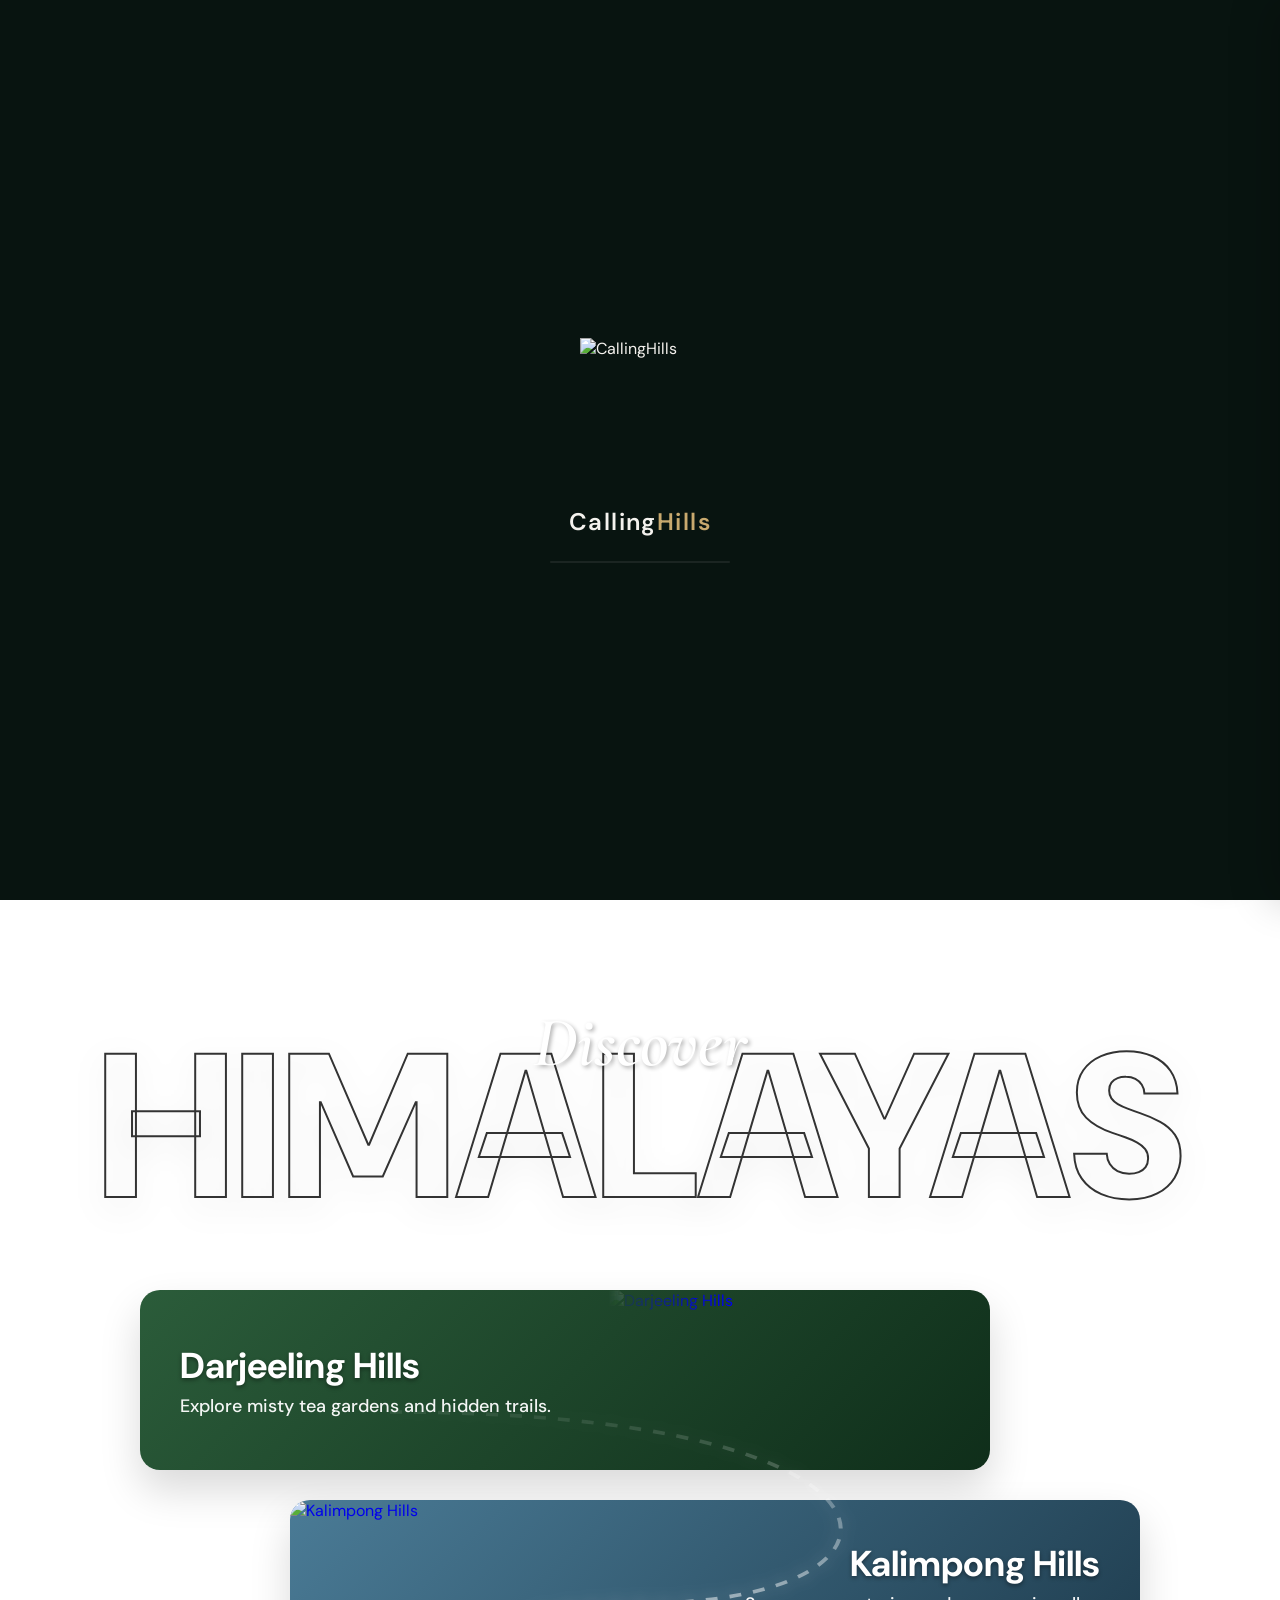
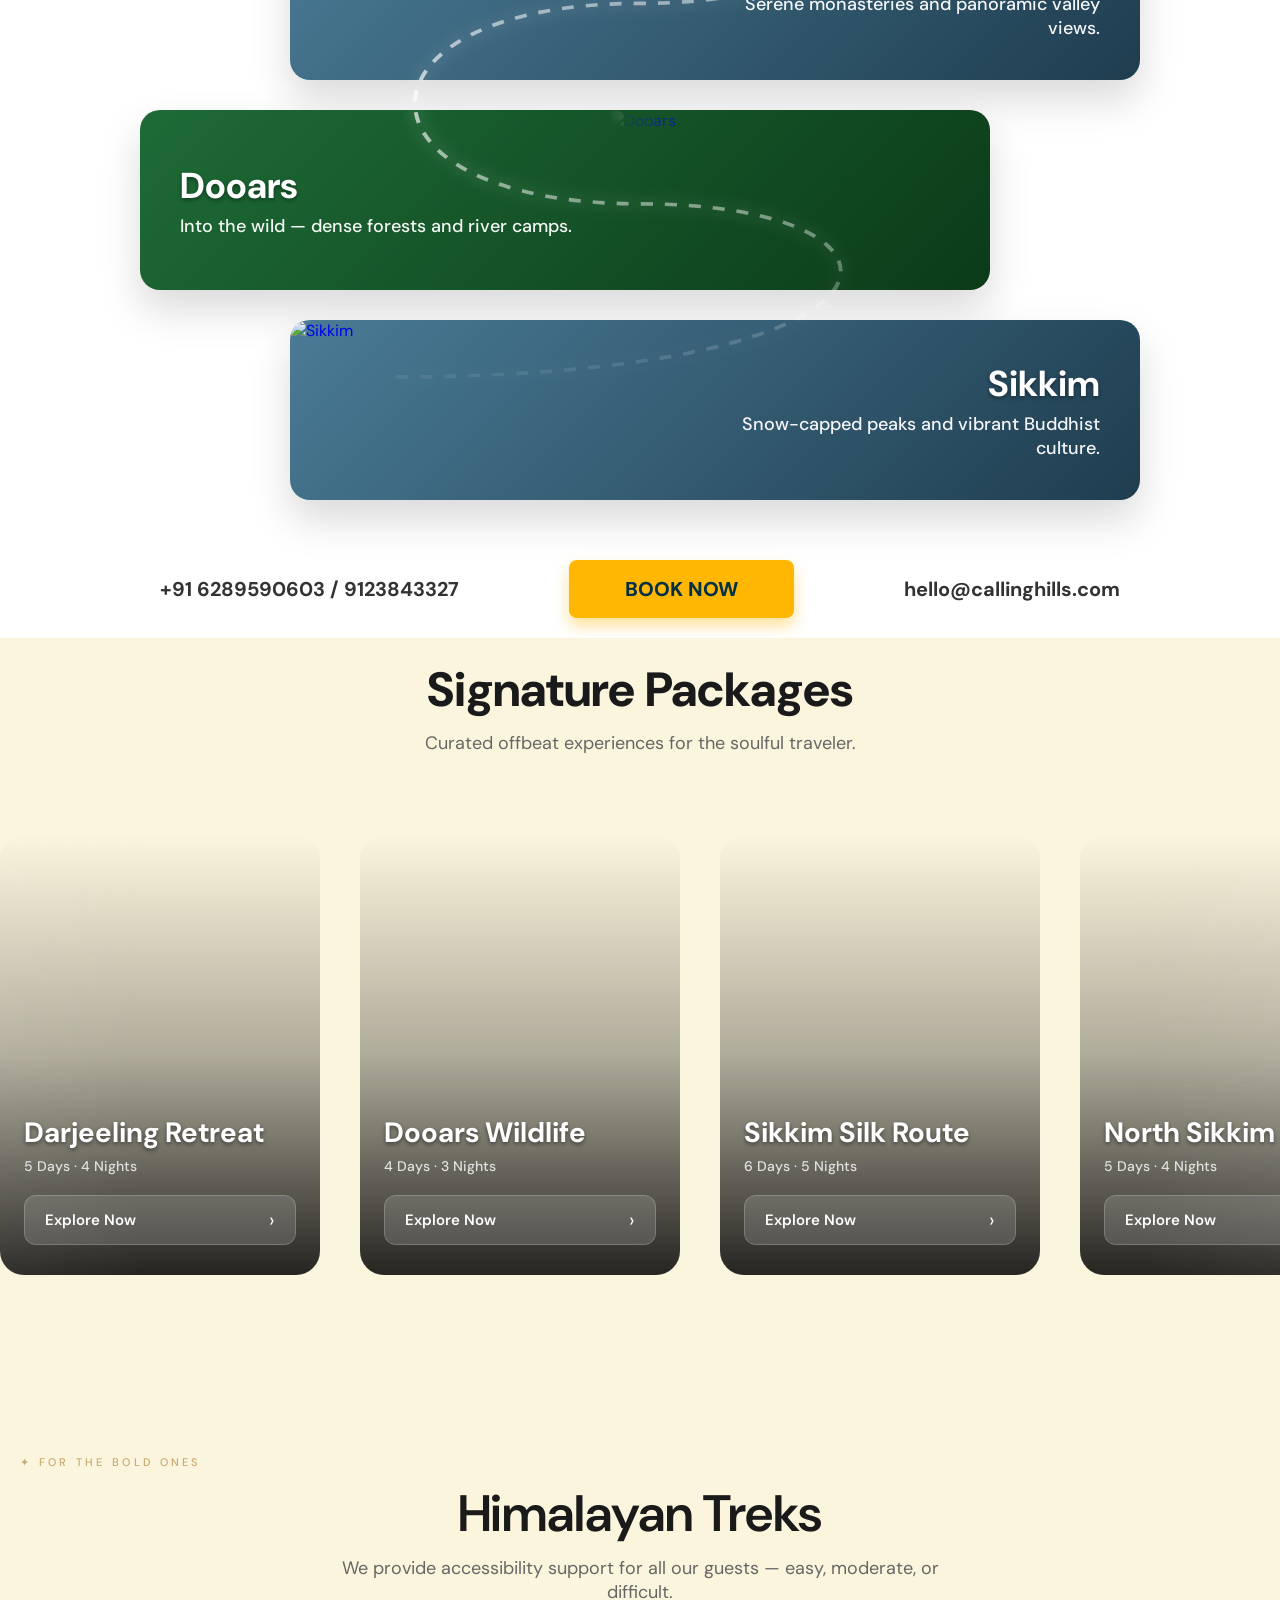
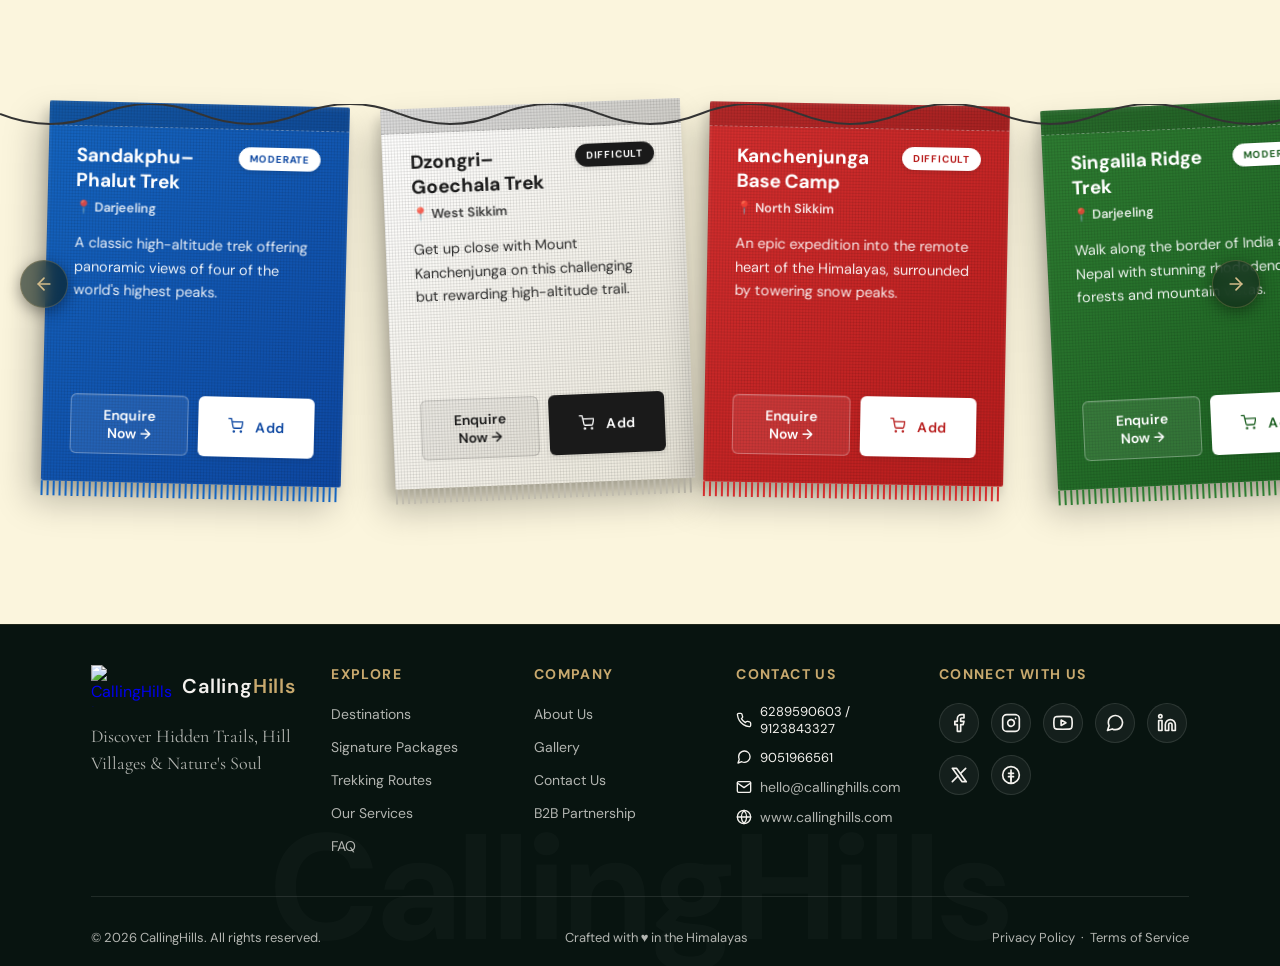
==== index.html @ 682a2ec6 "Update Kalimpong gradient to match Sikkim slate blue style" ====
<!DOCTYPE html>
<html lang="en">
<head>
    <meta charset="UTF-8">
    <meta name="viewport" content="width=device-width, initial-scale=1.0">
    <title>CallingHills — Offbeat Himalayan Journeys | Darjeeling · Kalimpong · Dooars · Sikkim</title>
    <meta name="description" content="Discover soulful, offbeat Himalayan travel experiences across Darjeeling, Kalimpong, Dooars & Sikkim. Handcrafted journeys that answer with adventure.">

    <!-- Fonts -->
    <link rel="preconnect" href="https://fonts.googleapis.com">
    <link rel="preconnect" href="https://fonts.gstatic.com" crossorigin>
    <link href="https://fonts.googleapis.com/css2?family=DM+Sans:ital,opsz,wght@0,9..40,300;0,9..40,400;0,9..40,500;0,9..40,600;0,9..40,700;1,9..40,300;1,9..40,400&family=Cormorant+Garamond:ital,wght@0,300;0,400;0,500;0,600;1,300;1,400&display=swap" rel="stylesheet">



    <link rel="stylesheet" href="./css/main.css?v=5">
    <link rel="icon" type="image/png" href="./logo up.jpeg">
</head>
<body>
    <!-- Global Shader Background -->
    <div class="ambient-gradient-bg"></div>

    <!-- ═══════════ LOADER ═══════════ -->
    <div class="loader" id="loader">
        <img src="./logo up.jpeg" alt="CallingHills" class="loader-logo-img" style="width: 120px; height: 120px; margin-bottom: 24px;">
        <div class="loader-brand">Calling<span>Hills</span></div>
        <div class="loader-bar-track">
            <div class="loader-bar" id="loader-bar"></div>
        </div>
    </div>

    <!-- ═══════════ NAVBAR ═══════════ -->
    <nav class="navbar" id="navbar">
        <a href="./index.html" class="nav-logo" id="nav-logo">
            <img src="./logo up.jpeg" alt="CallingHills Logo" class="nav-logo-img" style="height: 42px; width: auto; ">
            <div class="nav-logo-text">Calling<span>Hills</span></div>
        </a>

        <ul class="nav-links" id="nav-links">
            <li><a href="./destinations.html">Destinations</a></li>
            <li><a href="./packages.html">Packages</a></li>
            <li><a href="./hotels.html">Hotels</a></li>
            <li><a href="./about.html">About</a></li>
            <li><a href="./gallery.html">Gallery</a></li>
            <li><a href="./reviews.html">Reviews</a></li>
            <li><a href="./contact.html">Contact</a></li>
        </ul>

        <div class="nav-right">
            <a href="./packages.html" class="nav-cta" id="nav-cta">Plan My Trip</a>
            <button class="nav-hamburger" id="nav-hamburger" aria-label="Toggle menu">
                <span></span>
                <span></span>
                <span></span>
            </button>
        </div>
    </nav>

    <!-- Mobile Menu -->
    <div class="mobile-menu" id="mobile-menu">
        <a href="./destinations.html">Destinations</a>
        <a href="./packages.html">Packages</a>
        <a href="./hotels.html">Hotels</a>
        <a href="./about.html">About</a>
        <a href="./gallery.html">Gallery</a>
        <a href="./reviews.html">Reviews</a>
        <a href="./contact.html">Contact</a>
        <a href="./packages.html" style="color: var(--ch-gold); margin-top: 16px;">Plan My Trip →</a>
    </div>

    <!-- ═══════════ HERO ═══════════ -->
    <header class="hero" id="hero">
        <!-- Layer 1: Background Photo -->
        <div class="hero-bg" id="hero-bg">
            <img src="hero-bg.png" alt="Darjeeling Himalayan landscape at golden hour with tea gardens and Kanchenjunga" loading="eager">
        </div>

        <!-- Layer 2: Gradient Overlay -->
        <div class="hero-overlay"></div>
        <div class="hero-vignette"></div>

        <!-- Layer 3: Particle Canvas -->
        <canvas id="hero-canvas"></canvas>

        <!-- Layer 4: Content -->
        <div class="hero-content" id="hero-content">
            <!-- Tag Row -->
            <div class="hero-tag" id="hero-tag">
                <span>✦</span> OFFBEAT <span class="dot"></span> SOULFUL <span class="dot"></span> HIMALAYAN
            </div>

            <!-- Script Line -->
            <div class="hero-script" id="hero-script">Answer With a Journey</div>

            <!-- Main Title -->
            <h1 class="hero-title" id="hero-title">
                <span class="line"><span class="line-inner">CALLING</span></span>
                <span class="line"><span class="line-inner">HILLS</span></span>
            </h1>

            <!-- Subtitle -->
            <p class="hero-subtitle" id="hero-subtitle">
                Explore Offbeat Darjeeling <span class="sep">·</span> Kalimpong <span class="sep">·</span> Dooars <span class="sep">·</span> Sikkim
            </p>

            <!-- CTAs -->
            <div class="hero-ctas" id="hero-ctas">
                <a href="./packages.html" class="btn-primary magnetic" id="cta-explore">
                    <span>Explore Packages</span>
                    <span class="btn-arrow">→</span>
                </a>
                <a href="./contact.html" class="btn-secondary magnetic" id="cta-plan">
                    <span>Plan My Trip</span>
                </a>
            </div>
        </div>

        <!-- Scroll Indicator -->
        <div class="scroll-indicator" id="scroll-indicator">
            <span class="scroll-indicator-text">Scroll to Explore</span>
            <div class="scroll-indicator-chevron">
                <svg width="14" height="14" viewBox="0 0 14 14" fill="none">
                    <path d="M3 5L7 9L11 5" stroke="currentColor" stroke-width="1.5" stroke-linecap="round" stroke-linejoin="round"/>
                </svg>
            </div>
        </div>
    </header>





    <!-- ═══════════ STUNNING DESTINATIONS SECTION (TRIPKART STYLE) ═══════════ -->
    <section class="stunning-destinations" style="position: relative; overflow: hidden;">
      

      <canvas id="snow-canvas" style="position: absolute; top: 0; left: 0; width: 100%; height: 100%; pointer-events: none; z-index: 1;"></canvas>
      <div class="sd-header">
         <div class="sd-cursive">Discover</div>
         <h2 class="sd-massive-text">HIMALAYAS</h2>
      </div>
      
      <div class="sd-cards">

         <!-- Glowing SVG Trail -->
         <svg class="sd-trail-svg" viewBox="0 0 1000 800" preserveAspectRatio="none" style="position: absolute; top: 5%; left: 0; width: 100%; height: 90%; z-index: 1; pointer-events: none; overflow: visible;">
             <defs>
                 <linearGradient id="sd-glow-grad" x1="0%" y1="0%" x2="0%" y2="100%">
                     <stop offset="0%" stop-color="rgba(255,255,255,0.1)" />
                     <stop offset="50%" stop-color="rgba(255,255,255,0.9)" />
                     <stop offset="100%" stop-color="rgba(255,255,255,0.1)" />
                 </linearGradient>
             </defs>
             <path class="sd-trail-path" d="M 250 90 C 800 90, 800 300, 500 300 C 200 300, 200 520, 500 520 C 800 520, 800 710, 250 710" fill="none" stroke="url(#sd-glow-grad)" stroke-width="6" stroke-dasharray="16 16" style="filter: drop-shadow(0 0 8px rgba(255,255,255,0.8)); opacity: 0.8;" />
         </svg>

         <!-- Card 1: Darjeeling Hills -->
         <a href="./destinations.html" class="sd-card sd-card-1" style="text-decoration: none;">
            <div class="sd-card-content">
               <h3>Darjeeling Hills</h3>
               <p>Explore misty tea gardens and hidden trails.</p>
            </div>
            <div class="sd-card-image">
               <img src="./dest-darjeeling.png" alt="Darjeeling Hills">
            </div>
         </a>

         <!-- Card 2: Kalimpong Hills -->
         <a href="./destinations.html" class="sd-card sd-card-2" style="text-decoration: none;">
            <div class="sd-card-content">
               <h3>Kalimpong Hills</h3>
               <p>Serene monasteries and panoramic valley views.</p>
            </div>
            <div class="sd-card-image">
               <img src="./dest-kalimpong.png" alt="Kalimpong Hills">
            </div>
         </a>

         <!-- Card 3: Dooars -->
         <a href="./destinations.html" class="sd-card sd-card-3" style="text-decoration: none;">
            <div class="sd-card-content">
               <h3>Dooars</h3>
               <p>Into the wild — dense forests and river camps.</p>
            </div>
            <div class="sd-card-image">
               <img src="./dest-dooars.png" alt="Dooars">
            </div>
         </a>

         <!-- Card 4: Sikkim -->
         <a href="./destinations.html" class="sd-card sd-card-4" style="text-decoration: none;">
            <div class="sd-card-content">
               <h3>Sikkim</h3>
               <p>Snow-capped peaks and vibrant Buddhist culture.</p>
            </div>
            <div class="sd-card-image">
               <img src="./dest-sikkim.png" alt="Sikkim">
            </div>
         </a>
      </div>
      
      <div class="sd-footer">
         <div class="sd-contact">+91 6289590603 / 9123843327</div>
         <a href="./destinations.html" class="sd-book-btn">Book Now</a>
         <div class="sd-email">hello@callinghills.com</div>
      </div>
    </section>

    <!-- ═══════════ CINEMATIC PACKAGES SECTION ═══════════ -->
    <section class="cinematic-packages">
        <div class="cp-header">
            <h2 class="cp-title">Signature Packages</h2>
            <p class="cp-subtitle">Curated offbeat experiences for the soulful traveler.</p>
        </div>

        <div class="cp-slider-container">
            <div class="cp-slider-track">
                <!-- Original Set -->
                <div class="cp-card">
                    <div class="cp-card-bg" style="background-image: url('./pkg-darjeeling.png');"></div>
                    <div class="cp-card-glow" style="background-image: url('./pkg-darjeeling.png');"></div>
                    <div class="cp-card-content">
                        <div class="cp-info">
                            <h3 class="cp-name">Darjeeling Retreat</h3>
                            <p class="cp-meta">5 Days · 4 Nights</p>
                        </div>
                        <a href="./packages.html" class="cp-btn">Explore Now <span class="cp-arrow">&rsaquo;</span></a>
                    </div>
                </div>

                <div class="cp-card">
                    <div class="cp-card-bg" style="background-image: url('./pkg-dooars.png');"></div>
                    <div class="cp-card-glow" style="background-image: url('./pkg-dooars.png');"></div>
                    <div class="cp-card-content">
                        <div class="cp-info">
                            <h3 class="cp-name">Dooars Wildlife</h3>
                            <p class="cp-meta">4 Days · 3 Nights</p>
                        </div>
                        <a href="./packages.html" class="cp-btn">Explore Now <span class="cp-arrow">&rsaquo;</span></a>
                    </div>
                </div>

                <div class="cp-card">
                    <div class="cp-card-bg" style="background-image: url('./pkg-silkroute.png');"></div>
                    <div class="cp-card-glow" style="background-image: url('./pkg-silkroute.png');"></div>
                    <div class="cp-card-content">
                        <div class="cp-info">
                            <h3 class="cp-name">Sikkim Silk Route</h3>
                            <p class="cp-meta">6 Days · 5 Nights</p>
                        </div>
                        <a href="./packages.html" class="cp-btn">Explore Now <span class="cp-arrow">&rsaquo;</span></a>
                    </div>
                </div>

                <div class="cp-card">
                    <div class="cp-card-bg" style="background-image: url('./pkg-sikkim.png');"></div>
                    <div class="cp-card-glow" style="background-image: url('./pkg-sikkim.png');"></div>
                    <div class="cp-card-content">
                        <div class="cp-info">
                            <h3 class="cp-name">North Sikkim</h3>
                            <p class="cp-meta">5 Days · 4 Nights</p>
                        </div>
                        <a href="./packages.html" class="cp-btn">Explore Now <span class="cp-arrow">&rsaquo;</span></a>
                    </div>
                </div>

                <!-- Duplicate Set for Infinite Scroll -->
                <div class="cp-card">
                    <div class="cp-card-bg" style="background-image: url('./pkg-darjeeling.png');"></div>
                    <div class="cp-card-glow" style="background-image: url('./pkg-darjeeling.png');"></div>
                    <div class="cp-card-content">
                        <div class="cp-info">
                            <h3 class="cp-name">Darjeeling Retreat</h3>
                            <p class="cp-meta">5 Days · 4 Nights</p>
                        </div>
                        <a href="./packages.html" class="cp-btn">Explore Now <span class="cp-arrow">&rsaquo;</span></a>
                    </div>
                </div>

                <div class="cp-card">
                    <div class="cp-card-bg" style="background-image: url('./pkg-dooars.png');"></div>
                    <div class="cp-card-glow" style="background-image: url('./pkg-dooars.png');"></div>
                    <div class="cp-card-content">
                        <div class="cp-info">
                            <h3 class="cp-name">Dooars Wildlife</h3>
                            <p class="cp-meta">4 Days · 3 Nights</p>
                        </div>
                        <a href="./packages.html" class="cp-btn">Explore Now <span class="cp-arrow">&rsaquo;</span></a>
                    </div>
                </div>

                <div class="cp-card">
                    <div class="cp-card-bg" style="background-image: url('./pkg-silkroute.png');"></div>
                    <div class="cp-card-glow" style="background-image: url('./pkg-silkroute.png');"></div>
                    <div class="cp-card-content">
                        <div class="cp-info">
                            <h3 class="cp-name">Sikkim Silk Route</h3>
                            <p class="cp-meta">6 Days · 5 Nights</p>
                        </div>
                        <a href="./packages.html" class="cp-btn">Explore Now <span class="cp-arrow">&rsaquo;</span></a>
                    </div>
                </div>

                <div class="cp-card">
                    <div class="cp-card-bg" style="background-image: url('./pkg-sikkim.png');"></div>
                    <div class="cp-card-glow" style="background-image: url('./pkg-sikkim.png');"></div>
                    <div class="cp-card-content">
                        <div class="cp-info">
                            <h3 class="cp-name">North Sikkim</h3>
                            <p class="cp-meta">5 Days · 4 Nights</p>
                        </div>
                        <a href="./packages.html" class="cp-btn">Explore Now <span class="cp-arrow">&rsaquo;</span></a>
                    </div>
                </div>
            </div>
        </div>
    </section>

    <!-- ═══════════ HANGING TREKS (PRAYER FLAGS) ═══════════ -->
    <section class="hanging-treks-section">

        

        <div class="ht-header">
            <div class="section-tag" style="color: var(--ch-gold);">✦ FOR THE BOLD ONES</div>
            <h2 class="section-title" style="color: #1a1a1a; margin-bottom: 12px;">Himalayan Treks</h2>
            <p style="font-family: var(--font-body); font-size: 18px; color: #666; max-width: 600px; margin: 0 auto;">
                We provide accessibility support for all our guests — easy, moderate, or difficult.
            </p>
        </div>

        <div class="ht-slider-container">
            <!-- The physical rope spanning across -->
            <div class="ht-rope-line"></div>
            
            <!-- Navigation Buttons -->
            <button class="ht-nav-btn ht-nav-left" aria-label="Scroll Left">
                <svg width="20" height="20" viewBox="0 0 24 24" fill="none" stroke="currentColor" stroke-width="2" stroke-linecap="round" stroke-linejoin="round"><line x1="19" y1="12" x2="5" y2="12"/><polyline points="12 19 5 12 12 5"/></svg>
            </button>
            <button class="ht-nav-btn ht-nav-right" aria-label="Scroll Right">
                <svg width="20" height="20" viewBox="0 0 24 24" fill="none" stroke="currentColor" stroke-width="2" stroke-linecap="round" stroke-linejoin="round"><line x1="5" y1="12" x2="19" y2="12"/><polyline points="12 5 19 12 12 19"/></svg>
            </button>
            
            <div class="ht-slider-track">
                <div class="hanging-card flag-blue" style="--card-rotation: 1.3909995313426664deg;">
                    <div class="trek-header">
                        <h3 class="trek-title">Sandakphu–Phalut Trek</h3>
                        <span class="trek-difficulty diff-mod">Moderate</span>
                    </div>
                    <div class="trek-region">📍 Darjeeling</div>
                    <p class="hanging-desc">A classic high-altitude trek offering panoramic views of four of the world's highest peaks.</p>
                    <div class="trek-ctas hanging-ctas">
                        <button class="btn-primary">Enquire Now &rarr;</button>
                        <button class="btn-secondary" onclick="addToCart('Sandakphu–Phalut Trek')"><svg class="cart-icon" xmlns="http://www.w3.org/2000/svg" width="18" height="18" viewBox="0 0 24 24" fill="none" stroke="currentColor" stroke-width="2" stroke-linecap="round" stroke-linejoin="round"><circle cx="9" cy="21" r="1"></circle><circle cx="20" cy="21" r="1"></circle><path d="M1 1h4l2.68 13.39a2 2 0 0 0 2 1.61h9.72a2 2 0 0 0 2-1.61L23 6H6"></path></svg> Add</button>
                    </div>
                </div>
                <div class="hanging-card flag-white" style="--card-rotation: -2.3301502164912384deg;">
                    <div class="trek-header">
                        <h3 class="trek-title">Dzongri–Goechala Trek</h3>
                        <span class="trek-difficulty diff-hard">Difficult</span>
                    </div>
                    <div class="trek-region">📍 West Sikkim</div>
                    <p class="hanging-desc">Get up close with Mount Kanchenjunga on this challenging but rewarding high-altitude trail.</p>
                    <div class="trek-ctas hanging-ctas">
                        <button class="btn-primary">Enquire Now &rarr;</button>
                        <button class="btn-secondary" onclick="addToCart('Dzongri–Goechala Trek')"><svg class="cart-icon" xmlns="http://www.w3.org/2000/svg" width="18" height="18" viewBox="0 0 24 24" fill="none" stroke="currentColor" stroke-width="2" stroke-linecap="round" stroke-linejoin="round"><circle cx="9" cy="21" r="1"></circle><circle cx="20" cy="21" r="1"></circle><path d="M1 1h4l2.68 13.39a2 2 0 0 0 2 1.61h9.72a2 2 0 0 0 2-1.61L23 6H6"></path></svg> Add</button>
                    </div>
                </div>
                <div class="hanging-card flag-red" style="--card-rotation: 1.0421353786328191deg;">
                    <div class="trek-header">
                        <h3 class="trek-title">Kanchenjunga Base Camp</h3>
                        <span class="trek-difficulty diff-hard">Difficult</span>
                    </div>
                    <div class="trek-region">📍 North Sikkim</div>
                    <p class="hanging-desc">An epic expedition into the remote heart of the Himalayas, surrounded by towering snow peaks.</p>
                    <div class="trek-ctas hanging-ctas">
                        <button class="btn-primary">Enquire Now &rarr;</button>
                        <button class="btn-secondary" onclick="addToCart('Kanchenjunga Base Camp')"><svg class="cart-icon" xmlns="http://www.w3.org/2000/svg" width="18" height="18" viewBox="0 0 24 24" fill="none" stroke="currentColor" stroke-width="2" stroke-linecap="round" stroke-linejoin="round"><circle cx="9" cy="21" r="1"></circle><circle cx="20" cy="21" r="1"></circle><path d="M1 1h4l2.68 13.39a2 2 0 0 0 2 1.61h9.72a2 2 0 0 0 2-1.61L23 6H6"></path></svg> Add</button>
                    </div>
                </div>
                <div class="hanging-card flag-green" style="--card-rotation: -2.705750585548665deg;">
                    <div class="trek-header">
                        <h3 class="trek-title">Singalila Ridge Trek</h3>
                        <span class="trek-difficulty diff-mod">Moderate</span>
                    </div>
                    <div class="trek-region">📍 Darjeeling</div>
                    <p class="hanging-desc">Walk along the border of India and Nepal with stunning rhododendron forests and mountain vistas.</p>
                    <div class="trek-ctas hanging-ctas">
                        <button class="btn-primary">Enquire Now &rarr;</button>
                        <button class="btn-secondary" onclick="addToCart('Singalila Ridge Trek')"><svg class="cart-icon" xmlns="http://www.w3.org/2000/svg" width="18" height="18" viewBox="0 0 24 24" fill="none" stroke="currentColor" stroke-width="2" stroke-linecap="round" stroke-linejoin="round"><circle cx="9" cy="21" r="1"></circle><circle cx="20" cy="21" r="1"></circle><path d="M1 1h4l2.68 13.39a2 2 0 0 0 2 1.61h9.72a2 2 0 0 0 2-1.61L23 6H6"></path></svg> Add</button>
                    </div>
                </div>
                <div class="hanging-card flag-yellow" style="--card-rotation: 2.7224054257290438deg;">
                    <div class="trek-header">
                        <h3 class="trek-title">Barsey Rhododendron Trek</h3>
                        <span class="trek-difficulty diff-easy">Easy–Moderate</span>
                    </div>
                    <div class="trek-region">📍 West Sikkim</div>
                    <p class="hanging-desc">A gentle walk through vibrant, blooming rhododendron sanctuaries and misty woodlands.</p>
                    <div class="trek-ctas hanging-ctas">
                        <button class="btn-primary">Enquire Now &rarr;</button>
                        <button class="btn-secondary" onclick="addToCart('Barsey Rhododendron Trek')"><svg class="cart-icon" xmlns="http://www.w3.org/2000/svg" width="18" height="18" viewBox="0 0 24 24" fill="none" stroke="currentColor" stroke-width="2" stroke-linecap="round" stroke-linejoin="round"><circle cx="9" cy="21" r="1"></circle><circle cx="20" cy="21" r="1"></circle><path d="M1 1h4l2.68 13.39a2 2 0 0 0 2 1.61h9.72a2 2 0 0 0 2-1.61L23 6H6"></path></svg> Add</button>
                    </div>
                </div>
                <div class="hanging-card flag-blue" style="--card-rotation: -1.8356548182600123deg;">
                    <div class="trek-header">
                        <h3 class="trek-title">Yuksom–Dzongri Trek</h3>
                        <span class="trek-difficulty diff-mod">Moderate</span>
                    </div>
                    <div class="trek-region">📍 West Sikkim</div>
                    <p class="hanging-desc">A majestic journey through sacred forests, alpine meadows, and pristine mountain rivers.</p>
                    <div class="trek-ctas hanging-ctas">
                        <button class="btn-primary">Enquire Now &rarr;</button>
                        <button class="btn-secondary" onclick="addToCart('Yuksom–Dzongri Trek')"><svg class="cart-icon" xmlns="http://www.w3.org/2000/svg" width="18" height="18" viewBox="0 0 24 24" fill="none" stroke="currentColor" stroke-width="2" stroke-linecap="round" stroke-linejoin="round"><circle cx="9" cy="21" r="1"></circle><circle cx="20" cy="21" r="1"></circle><path d="M1 1h4l2.68 13.39a2 2 0 0 0 2 1.61h9.72a2 2 0 0 0 2-1.61L23 6H6"></path></svg> Add</button>
                    </div>
                </div>
                <div class="hanging-card flag-white" style="--card-rotation: 1.7339913401655744deg;">
                    <div class="trek-header">
                        <h3 class="trek-title">Neora Valley Forest Trek</h3>
                        <span class="trek-difficulty diff-easy">Easy–Moderate</span>
                    </div>
                    <div class="trek-region">📍 Kalimpong</div>
                    <p class="hanging-desc">Explore virgin, dense canopies in one of the richest biological zones in the Eastern Himalayas.</p>
                    <div class="trek-ctas hanging-ctas">
                        <button class="btn-primary">Enquire Now &rarr;</button>
                        <button class="btn-secondary" onclick="addToCart('Neora Valley Forest Trek')"><svg class="cart-icon" xmlns="http://www.w3.org/2000/svg" width="18" height="18" viewBox="0 0 24 24" fill="none" stroke="currentColor" stroke-width="2" stroke-linecap="round" stroke-linejoin="round"><circle cx="9" cy="21" r="1"></circle><circle cx="20" cy="21" r="1"></circle><path d="M1 1h4l2.68 13.39a2 2 0 0 0 2 1.61h9.72a2 2 0 0 0 2-1.61L23 6H6"></path></svg> Add</button>
                    </div>
                </div>
                <div class="hanging-card flag-red" style="--card-rotation: -1.9285572802430049deg;">
                    <div class="trek-header">
                        <h3 class="trek-title">Zuluk–Gnathang Ridge Walk</h3>
                        <span class="trek-difficulty diff-easy">Easy</span>
                    </div>
                    <div class="trek-region">📍 East Sikkim</div>
                    <p class="hanging-desc">Follow the footsteps of ancient traders along the historic, mist-covered Silk Route.</p>
                    <div class="trek-ctas hanging-ctas">
                        <button class="btn-primary">Enquire Now &rarr;</button>
                        <button class="btn-secondary" onclick="addToCart('Zuluk–Gnathang Ridge Walk')"><svg class="cart-icon" xmlns="http://www.w3.org/2000/svg" width="18" height="18" viewBox="0 0 24 24" fill="none" stroke="currentColor" stroke-width="2" stroke-linecap="round" stroke-linejoin="round"><circle cx="9" cy="21" r="1"></circle><circle cx="20" cy="21" r="1"></circle><path d="M1 1h4l2.68 13.39a2 2 0 0 0 2 1.61h9.72a2 2 0 0 0 2-1.61L23 6H6"></path></svg> Add</button>
                    </div>
                </div>
                <div class="hanging-card flag-green" style="--card-rotation: 2.5269008814720317deg;">
                    <div class="trek-header">
                        <h3 class="trek-title">Sandakphu–Phalut Trek</h3>
                        <span class="trek-difficulty diff-mod">Moderate</span>
                    </div>
                    <div class="trek-region">📍 Darjeeling</div>
                    <p class="hanging-desc">A classic high-altitude trek offering panoramic views of four of the world's highest peaks.</p>
                    <div class="trek-ctas hanging-ctas">
                        <button class="btn-primary">Enquire Now &rarr;</button>
                        <button class="btn-secondary" onclick="addToCart('Sandakphu–Phalut Trek')"><svg class="cart-icon" xmlns="http://www.w3.org/2000/svg" width="18" height="18" viewBox="0 0 24 24" fill="none" stroke="currentColor" stroke-width="2" stroke-linecap="round" stroke-linejoin="round"><circle cx="9" cy="21" r="1"></circle><circle cx="20" cy="21" r="1"></circle><path d="M1 1h4l2.68 13.39a2 2 0 0 0 2 1.61h9.72a2 2 0 0 0 2-1.61L23 6H6"></path></svg> Add</button>
                    </div>
                </div>
                <div class="hanging-card flag-yellow" style="--card-rotation: -2.44178714270634deg;">
                    <div class="trek-header">
                        <h3 class="trek-title">Dzongri–Goechala Trek</h3>
                        <span class="trek-difficulty diff-hard">Difficult</span>
                    </div>
                    <div class="trek-region">📍 West Sikkim</div>
                    <p class="hanging-desc">Get up close with Mount Kanchenjunga on this challenging but rewarding high-altitude trail.</p>
                    <div class="trek-ctas hanging-ctas">
                        <button class="btn-primary">Enquire Now &rarr;</button>
                        <button class="btn-secondary" onclick="addToCart('Dzongri–Goechala Trek')"><svg class="cart-icon" xmlns="http://www.w3.org/2000/svg" width="18" height="18" viewBox="0 0 24 24" fill="none" stroke="currentColor" stroke-width="2" stroke-linecap="round" stroke-linejoin="round"><circle cx="9" cy="21" r="1"></circle><circle cx="20" cy="21" r="1"></circle><path d="M1 1h4l2.68 13.39a2 2 0 0 0 2 1.61h9.72a2 2 0 0 0 2-1.61L23 6H6"></path></svg> Add</button>
                    </div>
                </div>
                <div class="hanging-card flag-blue" style="--card-rotation: 2.9010691818958456deg;">
                    <div class="trek-header">
                        <h3 class="trek-title">Kanchenjunga Base Camp</h3>
                        <span class="trek-difficulty diff-hard">Difficult</span>
                    </div>
                    <div class="trek-region">📍 North Sikkim</div>
                    <p class="hanging-desc">An epic expedition into the remote heart of the Himalayas, surrounded by towering snow peaks.</p>
                    <div class="trek-ctas hanging-ctas">
                        <button class="btn-primary">Enquire Now &rarr;</button>
                        <button class="btn-secondary" onclick="addToCart('Kanchenjunga Base Camp')"><svg class="cart-icon" xmlns="http://www.w3.org/2000/svg" width="18" height="18" viewBox="0 0 24 24" fill="none" stroke="currentColor" stroke-width="2" stroke-linecap="round" stroke-linejoin="round"><circle cx="9" cy="21" r="1"></circle><circle cx="20" cy="21" r="1"></circle><path d="M1 1h4l2.68 13.39a2 2 0 0 0 2 1.61h9.72a2 2 0 0 0 2-1.61L23 6H6"></path></svg> Add</button>
                    </div>
                </div>
                <div class="hanging-card flag-white" style="--card-rotation: -1.8392395832717567deg;">
                    <div class="trek-header">
                        <h3 class="trek-title">Singalila Ridge Trek</h3>
                        <span class="trek-difficulty diff-mod">Moderate</span>
                    </div>
                    <div class="trek-region">📍 Darjeeling</div>
                    <p class="hanging-desc">Walk along the border of India and Nepal with stunning rhododendron forests and mountain vistas.</p>
                    <div class="trek-ctas hanging-ctas">
                        <button class="btn-primary">Enquire Now &rarr;</button>
                        <button class="btn-secondary" onclick="addToCart('Singalila Ridge Trek')"><svg class="cart-icon" xmlns="http://www.w3.org/2000/svg" width="18" height="18" viewBox="0 0 24 24" fill="none" stroke="currentColor" stroke-width="2" stroke-linecap="round" stroke-linejoin="round"><circle cx="9" cy="21" r="1"></circle><circle cx="20" cy="21" r="1"></circle><path d="M1 1h4l2.68 13.39a2 2 0 0 0 2 1.61h9.72a2 2 0 0 0 2-1.61L23 6H6"></path></svg> Add</button>
                    </div>
                </div>
                <div class="hanging-card flag-red" style="--card-rotation: 2.904460068499377deg;">
                    <div class="trek-header">
                        <h3 class="trek-title">Barsey Rhododendron Trek</h3>
                        <span class="trek-difficulty diff-easy">Easy–Moderate</span>
                    </div>
                    <div class="trek-region">📍 West Sikkim</div>
                    <p class="hanging-desc">A gentle walk through vibrant, blooming rhododendron sanctuaries and misty woodlands.</p>
                    <div class="trek-ctas hanging-ctas">
                        <button class="btn-primary">Enquire Now &rarr;</button>
                        <button class="btn-secondary" onclick="addToCart('Barsey Rhododendron Trek')"><svg class="cart-icon" xmlns="http://www.w3.org/2000/svg" width="18" height="18" viewBox="0 0 24 24" fill="none" stroke="currentColor" stroke-width="2" stroke-linecap="round" stroke-linejoin="round"><circle cx="9" cy="21" r="1"></circle><circle cx="20" cy="21" r="1"></circle><path d="M1 1h4l2.68 13.39a2 2 0 0 0 2 1.61h9.72a2 2 0 0 0 2-1.61L23 6H6"></path></svg> Add</button>
                    </div>
                </div>
                <div class="hanging-card flag-green" style="--card-rotation: -1.9413680884957398deg;">
                    <div class="trek-header">
                        <h3 class="trek-title">Yuksom–Dzongri Trek</h3>
                        <span class="trek-difficulty diff-mod">Moderate</span>
                    </div>
                    <div class="trek-region">📍 West Sikkim</div>
                    <p class="hanging-desc">A majestic journey through sacred forests, alpine meadows, and pristine mountain rivers.</p>
                    <div class="trek-ctas hanging-ctas">
                        <button class="btn-primary">Enquire Now &rarr;</button>
                        <button class="btn-secondary" onclick="addToCart('Yuksom–Dzongri Trek')"><svg class="cart-icon" xmlns="http://www.w3.org/2000/svg" width="18" height="18" viewBox="0 0 24 24" fill="none" stroke="currentColor" stroke-width="2" stroke-linecap="round" stroke-linejoin="round"><circle cx="9" cy="21" r="1"></circle><circle cx="20" cy="21" r="1"></circle><path d="M1 1h4l2.68 13.39a2 2 0 0 0 2 1.61h9.72a2 2 0 0 0 2-1.61L23 6H6"></path></svg> Add</button>
                    </div>
                </div>
                <div class="hanging-card flag-yellow" style="--card-rotation: 2.810427573491115deg;">
                    <div class="trek-header">
                        <h3 class="trek-title">Neora Valley Forest Trek</h3>
                        <span class="trek-difficulty diff-easy">Easy–Moderate</span>
                    </div>
                    <div class="trek-region">📍 Kalimpong</div>
                    <p class="hanging-desc">Explore virgin, dense canopies in one of the richest biological zones in the Eastern Himalayas.</p>
                    <div class="trek-ctas hanging-ctas">
                        <button class="btn-primary">Enquire Now &rarr;</button>
                        <button class="btn-secondary" onclick="addToCart('Neora Valley Forest Trek')"><svg class="cart-icon" xmlns="http://www.w3.org/2000/svg" width="18" height="18" viewBox="0 0 24 24" fill="none" stroke="currentColor" stroke-width="2" stroke-linecap="round" stroke-linejoin="round"><circle cx="9" cy="21" r="1"></circle><circle cx="20" cy="21" r="1"></circle><path d="M1 1h4l2.68 13.39a2 2 0 0 0 2 1.61h9.72a2 2 0 0 0 2-1.61L23 6H6"></path></svg> Add</button>
                    </div>
                </div>
                <div class="hanging-card flag-blue" style="--card-rotation: -1.9321434571941862deg;">
                    <div class="trek-header">
                        <h3 class="trek-title">Zuluk–Gnathang Ridge Walk</h3>
                        <span class="trek-difficulty diff-easy">Easy</span>
                    </div>
                    <div class="trek-region">📍 East Sikkim</div>
                    <p class="hanging-desc">Follow the footsteps of ancient traders along the historic, mist-covered Silk Route.</p>
                    <div class="trek-ctas hanging-ctas">
                        <button class="btn-primary">Enquire Now &rarr;</button>
                        <button class="btn-secondary" onclick="addToCart('Zuluk–Gnathang Ridge Walk')"><svg class="cart-icon" xmlns="http://www.w3.org/2000/svg" width="18" height="18" viewBox="0 0 24 24" fill="none" stroke="currentColor" stroke-width="2" stroke-linecap="round" stroke-linejoin="round"><circle cx="9" cy="21" r="1"></circle><circle cx="20" cy="21" r="1"></circle><path d="M1 1h4l2.68 13.39a2 2 0 0 0 2 1.61h9.72a2 2 0 0 0 2-1.61L23 6H6"></path></svg> Add</button>
                    </div>
                </div>
            </div>
        </div>
    </section>



    





    <!-- ═══════════ SECTION 10 — FOOTER ═══════════ -->
    <footer class="footer">
        <div class="footer-watermark">CallingHills</div>
        <div class="footer-container">
            <div class="footer-top">
                <div class="footer-brand">
                    <a href="./index.html" class="nav-logo" id="nav-logo">
            <img src="./logo up.jpeg" alt="CallingHills Logo" class="nav-logo-img" style="height: 42px; width: auto; ">
            <div class="nav-logo-text">Calling<span>Hills</span></div>
        </a>
                    <p>Discover Hidden Trails, Hill Villages & Nature's Soul</p>
                </div>
                
                                                <div class="footer-links">
                    <h4>Explore</h4>
                    <ul>
                        <li><a href="./destinations.html">Destinations</a></li>
                        <li><a href="./packages.html">Signature Packages</a></li>
                        <li><a href="./treks.html">Trekking Routes</a></li>
                        <li><a href="./about.html#services">Our Services</a></li>
                        <li><a href="./about.html#faq">FAQ</a></li>
                    </ul>
                </div>
                
                <div class="footer-links">
                    <h4>Company</h4>
                    <ul>
                        <li><a href="./about.html">About Us</a></li>
                        <li><a href="./gallery.html">Gallery</a></li>
                        <li><a href="./contact.html">Contact Us</a></li>
                        <li><a href="./contact.html#b2b-enquiry">B2B Partnership</a></li>
                    </ul>
                </div>
                
                <div class="footer-links">
                    <h4>Contact Us</h4>
                    <ul class="footer-contact-list">
                        <li style="display: flex; align-items: center; gap: 8px; font-size: 13px;">
                            <svg width="16" height="16" viewBox="0 0 24 24" fill="none" stroke="currentColor" stroke-width="2" stroke-linecap="round" stroke-linejoin="round" style="flex-shrink: 0;"><path d="M22 16.92v3a2 2 0 0 1-2.18 2 19.79 19.79 0 0 1-8.63-3.07 19.5 19.5 0 0 1-6-6 19.79 19.79 0 0 1-3.07-8.67A2 2 0 0 1 4.11 2h3a2 2 0 0 1 2 1.72 12.84 12.84 0 0 0 .7 2.81 2 2 0 0 1-.45 2.11L8.09 9.91a16 16 0 0 0 6 6l1.27-1.27a2 2 0 0 1 2.11-.45 12.84 12.84 0 0 0 2.81.7A2 2 0 0 1 22 16.92z"></path></svg>
                            <span>6289590603 / 9123843327</span>
                        </li>
                        <li style="display: flex; align-items: center; gap: 8px; font-size: 13px;">
                            <svg width="16" height="16" viewBox="0 0 24 24" fill="none" stroke="currentColor" stroke-width="2" stroke-linecap="round" stroke-linejoin="round" style="flex-shrink: 0;"><path d="M21 11.5a8.38 8.38 0 0 1-.9 3.8 8.5 8.5 0 0 1-7.6 4.7 8.38 8.38 0 0 1-3.8-.9L3 21l1.9-5.7a8.38 8.38 0 0 1-.9-3.8 8.5 8.5 0 0 1 4.7-7.6 8.38 8.38 0 0 1 3.8-.9h.5a8.48 8.48 0 0 1 8 8v.5z"></path></svg>
                            <span>9051966561</span>
                        </li>
                        <li style="display: flex; align-items: center; gap: 8px; font-size: 13px;">
                            <svg width="16" height="16" viewBox="0 0 24 24" fill="none" stroke="currentColor" stroke-width="2" stroke-linecap="round" stroke-linejoin="round" style="flex-shrink: 0;"><path d="M4 4h16c1.1 0 2 .9 2 2v12c0 1.1-.9 2-2 2H4c-1.1 0-2-.9-2-2V6c0-1.1.9-2 2-2z"></path><polyline points="22,6 12,13 2,6"></polyline></svg>
                            <a href="mailto:hello@callinghills.com" style="text-transform: none;">hello@callinghills.com</a>
                        </li>
                        <li style="display: flex; align-items: center; gap: 8px; font-size: 13px;">
                            <svg width="16" height="16" viewBox="0 0 24 24" fill="none" stroke="currentColor" stroke-width="2" stroke-linecap="round" stroke-linejoin="round" style="flex-shrink: 0;"><circle cx="12" cy="12" r="10"></circle><line x1="2" y1="12" x2="22" y2="12"></line><path d="M12 2a15.3 15.3 0 0 1 4 10 15.3 15.3 0 0 1-4 10 15.3 15.3 0 0 1-4-10 15.3 15.3 0 0 1 4-10z"></path></svg>
                            <a href="https://www.callinghills.com" style="text-transform: none;">www.callinghills.com</a>
                        </li>
                    </ul>
                </div>

                <div class="footer-social">
                    <h4>Connect With Us</h4>
                    <div class="social-icons" style="display: flex; gap: 12px; flex-wrap: wrap;">
                        <a href="https://www.facebook.com/share/1PEQPSyFLr/" target="_blank" class="social-icon" aria-label="Facebook">
                            <svg width="20" height="20" viewBox="0 0 24 24" fill="none" stroke="currentColor" stroke-width="2" stroke-linecap="round" stroke-linejoin="round"><path d="M18 2h-3a5 5 0 0 0-5 5v3H7v4h3v8h4v-8h3l1-4h-4V7a1 1 0 0 1 1-1h3z"></path></svg>
                        </a>
                        <a href="https://www.instagram.com/callinghills_official?igsh=bDJoMjI4YzQ2Ymlp" target="_blank" class="social-icon" aria-label="Instagram">
                            <svg width="20" height="20" viewBox="0 0 24 24" fill="none" stroke="currentColor" stroke-width="2" stroke-linecap="round" stroke-linejoin="round"><rect x="2" y="2" width="20" height="20" rx="5" ry="5"></rect><path d="M16 11.37A4 4 0 1 1 12.63 8 4 4 0 0 1 16 11.37z"></path><line x1="17.5" y1="6.5" x2="17.51" y2="6.5"></line></svg>
                        </a>
                        <a href="https://youtube.com/@callinghills?si=6iCWARLhuYF7u9qm" target="_blank" class="social-icon" aria-label="YouTube">
                            <svg width="20" height="20" viewBox="0 0 24 24" fill="none" stroke="currentColor" stroke-width="2" stroke-linecap="round" stroke-linejoin="round"><path d="M22.54 6.42a2.78 2.78 0 0 0-1.94-2C18.88 4 12 4 12 4s-6.88 0-8.6.46a2.78 2.78 0 0 0-1.94 2A29 29 0 0 0 1 11.75a29 29 0 0 0 .46 5.33 2.78 2.78 0 0 0 1.94 2c1.72.46 8.6.46 8.6.46s6.88 0 8.6-.46a2.78 2.78 0 0 0 1.94-2 29 29 0 0 0 .46-5.33 29 29 0 0 0-.46-5.33z"></path><polygon points="9.75 15.02 15.5 11.75 9.75 8.48 9.75 15.02"></polygon></svg>
                        </a>
                        <a href="https://wa.me/message/IJWEKZTQMGAFH1" target="_blank" class="social-icon" aria-label="WhatsApp">
                            <svg width="20" height="20" viewBox="0 0 24 24" fill="none" stroke="currentColor" stroke-width="2" stroke-linecap="round" stroke-linejoin="round"><path d="M21 11.5a8.38 8.38 0 0 1-.9 3.8 8.5 8.5 0 0 1-7.6 4.7 8.38 8.38 0 0 1-3.8-.9L3 21l1.9-5.7a8.38 8.38 0 0 1-.9-3.8 8.5 8.5 0 0 1 4.7-7.6 8.38 8.38 0 0 1 3.8-.9h.5a8.48 8.48 0 0 1 8 8v.5z"></path></svg>
                        </a>
                        <a href="https://www.linkedin.com/company/callinghills/" target="_blank" class="social-icon" aria-label="LinkedIn">
                            <svg width="20" height="20" viewBox="0 0 24 24" fill="none" stroke="currentColor" stroke-width="2" stroke-linecap="round" stroke-linejoin="round"><path d="M16 8a6 6 0 0 1 6 6v7h-4v-7a2 2 0 0 0-2-2 2 2 0 0 0-2 2v7h-4v-7a6 6 0 0 1 6-6z"></path><rect x="2" y="9" width="4" height="12"></rect><circle cx="4" cy="4" r="2"></circle></svg>
                        </a>
                        <a href="https://x.com/CallingHills?t=duZx4WDjIBnmWspT1prYQw&s=09" target="_blank" class="social-icon" aria-label="Twitter">
                            <svg width="20" height="20" viewBox="0 0 24 24" fill="none" stroke="currentColor" stroke-width="2" stroke-linecap="round" stroke-linejoin="round"><path d="M4 4l11.73 16h5L9 4z"></path><path d="M4 20l6.76-6.76"></path><path d="M20 4l-5.76 5.76"></path></svg>
                        </a>
                        <a href="https://pin.it/23Q54ZsbI" target="_blank" class="social-icon" aria-label="Pinterest">
                            <svg width="20" height="20" viewBox="0 0 24 24" fill="none" stroke="currentColor" stroke-width="2" stroke-linecap="round" stroke-linejoin="round"><line x1="12" y1="22" x2="12" y2="10"></line><path d="M12 2a10 10 0 1 0 10 10 10 10 0 0 0-10-10z"></path><path d="M12 14v4"></path><path d="M12 10V6"></path><path d="M9 10h6"></path><path d="M9 14h6"></path></svg>
                        </a>
                    </div>
                </div>
            </div>

            <div class="footer-bottom">
                <div>&copy; 2026 CallingHills. All rights reserved.</div>
                <div>Crafted with &hearts; in the Himalayas</div>
                <div>
                    <a href="#">Privacy Policy</a> &nbsp;&middot;&nbsp; <a href="#">Terms of Service</a>
                </div>
            </div>
        </div>
    </footer>

    <!-- Back to top -->
    <button class="back-to-top" id="back-to-top" aria-label="Back to top">
        &uarr;
    </button>

    <!-- ═══════════ MODAL & CART SYSTEM ═══════════ -->
    <div class="enquiry-modal" id="enquiry-modal">
        <div class="enquiry-modal-content">
            <button class="modal-close" onclick="closeEnquiryModal()">&times;</button>
            <div style="padding: 40px;">
                <h3 style="font-family: var(--font-heading); font-size: 24px; color: var(--ch-mist); margin-bottom: 24px;">Enquire Now</h3>
                <!-- Clone of contact form -->
                <div id="modal-form-container"></div>
            </div>
        </div>
    </div>

    <!-- Floating Cart Icon -->
    <button class="floating-cart-btn" onclick="toggleCart()">
        <svg class="cart-icon" xmlns="http://www.w3.org/2000/svg" width="18" height="18" viewBox="0 0 24 24" fill="none" stroke="currentColor" stroke-width="2" stroke-linecap="round" stroke-linejoin="round"><circle cx="9" cy="21" r="1"></circle><circle cx="20" cy="21" r="1"></circle><path d="M1 1h4l2.68 13.39a2 2 0 0 0 2 1.61h9.72a2 2 0 0 0 2-1.61L23 6H6"></path></svg>
        <span class="cart-badge" id="cart-badge">0</span>
    </button>

    <!-- Cart Drawer -->
    <div class="cart-overlay" id="cart-overlay" onclick="toggleCart()"></div>
    <div class="cart-drawer" id="cart-drawer">
        <div class="cart-header">
            <div class="cart-title">Your Trip List</div>
            <button class="cart-close" onclick="toggleCart()">&times;</button>
        </div>
        <div class="cart-body" id="cart-items">
            <!-- Items injected by JS -->
            <p style="color: var(--ch-text-mid); text-align: center; margin-top: 40px; font-family: var(--font-body);">Your list is empty.</p>
        </div>
        <div class="cart-footer">
            <button class="cart-checkout-btn" onclick="proceedToEnquiry()">Proceed to Enquiry &rarr;</button>
        </div>
    </div>

    <!-- Libraries (loaded from CDN — no Node.js needed) -->
    <script src="https://cdnjs.cloudflare.com/ajax/libs/gsap/3.12.5/gsap.min.js"></script>
    <script src="https://cdnjs.cloudflare.com/ajax/libs/gsap/3.12.5/ScrollTrigger.min.js"></script>
    <script src="https://cdnjs.cloudflare.com/ajax/libs/three.js/r128/three.min.js"></script>
    <script src="./js/main.js"></script>

    


    </body>
</html>
---- css/main.css ----
/* ═══════════════════════════════════════════
           DESIGN TOKENS
        ═══════════════════════════════════════════ */
        :root {
            /* Phase 2 Hero/Navbar tokens (preserved) */
            --ch-forest:  #0D1F17;
            --ch-forest-deep: #081410;
            --ch-gold:    #C8A96E;
            --ch-gold-light: #D4BC8A;
            --ch-mist:    #F4F2EE;
            --ch-mist-dim: rgba(244, 242, 238, 0.72);
            --ch-cream:   #EDE8E0;

            /* Client-Approved Palette (Phases 3+) */
            --ch-cream-light:  #FBF5DD;
            --ch-cream-mid:    #E7E1B1;
            --ch-green:        #306D29;
            --ch-green-deep:   #0D530E;
            --ch-text-dark:    #1A2B19;
            --ch-text-mid:     #3D5C3B;

            --font-heading: 'DM Sans', sans-serif;
            --font-script:  'Cormorant Garamond', serif;
            --font-body:    'DM Sans', sans-serif;

            --ease-out-expo: cubic-bezier(0.16, 1, 0.3, 1);
            --ease-spring:   cubic-bezier(0.34, 1.56, 0.64, 1);
        }

        /* ═══════════════════════════════════════════
           RESET & BASE
        ═══════════════════════════════════════════ */
        *, *::before, *::after {
            margin: 0;
            padding: 0;
            box-sizing: border-box;
        }

        html {
            scroll-behavior: smooth;
            -webkit-font-smoothing: antialiased;
            -moz-osx-font-smoothing: grayscale;
        }

        body {
            font-family: var(--font-body);
            background: var(--ch-forest-deep);
            color: var(--ch-mist);
            overflow-x: hidden;
        }

        body:has(.ambient-gradient-bg) {
            background: transparent;
        }

        /* ═══════════════════════════════════════════
           NAVBAR
        ═══════════════════════════════════════════ */
        .navbar {
            position: fixed;
            top: 0;
            left: 0;
            right: 0;
            z-index: 100;
            padding: 0 clamp(20px, 4vw, 60px);
            height: 72px;
            display: flex;
            align-items: center;
            justify-content: space-between;
            transition: all 0.6s var(--ease-out-expo);
            /* Permanent blur liquid glass effect */
            background: rgba(13, 31, 23, 0.4);
            backdrop-filter: blur(20px) saturate(1.4);
            -webkit-backdrop-filter: blur(20px) saturate(1.4);
            border-bottom: 1px solid rgba(255, 255, 255, 0.05);
        }

        .navbar.scrolled {
            background: rgba(13, 31, 23, 0.72);
            border-bottom: 1px solid rgba(200, 169, 110, 0.12);
            box-shadow: 0 4px 30px rgba(0, 0, 0, 0.15);
        }

        .nav-logo {
            display: flex;
            align-items: center;
            gap: 10px;
            text-decoration: none;
            z-index: 101;
        }

        .nav-logo-icon {
            width: 36px;
            height: 36px;
            display: flex;
            align-items: center;
            justify-content: center;
        }

        .nav-logo-icon svg {
            width: 100%;
            height: 100%;
        }

        .nav-logo-text {
            font-family: var(--font-heading);
            font-size: 20px;
            font-weight: 600;
            letter-spacing: 0.04em;
            color: var(--ch-mist);
        }

        .nav-logo-text span {
            color: var(--ch-gold);
        }

        .nav-links {
            display: flex;
            align-items: center;
            gap: 36px;
            list-style: none;
        }

        .nav-links a {
            font-family: var(--font-heading);
            font-size: 12px;
            font-weight: 500;
            letter-spacing: 0.18em;
            text-transform: uppercase;
            color: rgba(244, 242, 238, 0.65);
            text-decoration: none;
            position: relative;
            padding: 4px 0;
            transition: color 0.35s ease;
        }

        .nav-links a::after {
            content: '';
            position: absolute;
            bottom: -2px;
            left: 0;
            width: 0;
            height: 1px;
            background: var(--ch-gold);
            transition: width 0.4s var(--ease-out-expo);
        }

        .nav-links a:hover {
            color: var(--ch-mist);
        }

        .nav-links a:hover::after {
            width: 100%;
        }

        .nav-right {
            display: flex;
            align-items: center;
            gap: 16px;
        }

        .nav-cta {
            font-family: var(--font-heading);
            font-size: 12px;
            font-weight: 500;
            letter-spacing: 0.14em;
            text-transform: uppercase;
            color: var(--ch-forest);
            background: var(--ch-gold);
            border: none;
            padding: 10px 24px;
            border-radius: 100px;
            cursor: pointer;
            transition: all 0.35s ease;
            text-decoration: none;
        }

        .nav-cta:hover {
            background: var(--ch-gold-light);
            transform: translateY(-1px);
            box-shadow: 0 4px 20px rgba(200, 169, 110, 0.3);
        }

        .nav-hamburger {
            display: none;
            flex-direction: column;
            gap: 5px;
            background: none;
            border: none;
            cursor: pointer;
            padding: 8px;
            z-index: 101;
        }

        .nav-hamburger span {
            width: 24px;
            height: 1.5px;
            background: var(--ch-mist);
            transition: all 0.4s var(--ease-out-expo);
            transform-origin: center;
        }

        .nav-hamburger.active span:nth-child(1) {
            transform: rotate(45deg) translateY(4.6px);
        }

        .nav-hamburger.active span:nth-child(2) {
            opacity: 0;
        }

        .nav-hamburger.active span:nth-child(3) {
            transform: rotate(-45deg) translateY(-4.6px);
        }

        /* Mobile menu overlay */
        .mobile-menu {
            display: none;
            position: fixed;
            inset: 0;
            z-index: 99;
            background: rgba(8, 20, 16, 0.96);
            backdrop-filter: blur(30px);
            flex-direction: column;
            align-items: center;
            justify-content: center;
            gap: 32px;
            opacity: 0;
            pointer-events: none;
            transition: opacity 0.5s var(--ease-out-expo);
        }

        .mobile-menu.open {
            opacity: 1;
            pointer-events: all;
        }

        .mobile-menu a {
            font-family: var(--font-heading);
            font-size: 28px;
            font-weight: 300;
            letter-spacing: 0.08em;
            color: var(--ch-mist);
            text-decoration: none;
            opacity: 0;
            transform: translateY(20px);
            transition: all 0.5s var(--ease-out-expo);
        }

        .mobile-menu.open a {
            opacity: 1;
            transform: translateY(0);
        }

        .mobile-menu.open a:nth-child(1) { transition-delay: 0.1s; }
        .mobile-menu.open a:nth-child(2) { transition-delay: 0.15s; }
        .mobile-menu.open a:nth-child(3) { transition-delay: 0.2s; }
        .mobile-menu.open a:nth-child(4) { transition-delay: 0.25s; }
        .mobile-menu.open a:nth-child(5) { transition-delay: 0.3s; }
        .mobile-menu.open a:nth-child(6) { transition-delay: 0.35s; }
        .mobile-menu.open a:nth-child(7) { transition-delay: 0.4s; }

        /* ═══════════════════════════════════════════
           HERO SECTION
        ═══════════════════════════════════════════ */
        .hero {
            position: relative;
            min-height: 100dvh;
            overflow: hidden;
            display: flex;
            align-items: center;
            justify-content: center;
        }

        /* Layer 1 — Background Photo */
        .hero-bg {
            position: absolute;
            inset: 0;
            z-index: 1;
            will-change: transform;
            transform: translate3d(0, 0, 0);
        }

        .hero-bg img {
            width: 100%;
            height: 100%;
            object-fit: cover;
            display: block;
        }

        /* Layer 2 — Gradient Overlay */
        .hero-overlay {
            position: absolute;
            inset: 0;
            z-index: 2;
            pointer-events: none;
            background: linear-gradient(
                160deg,
                rgba(13, 31, 23, 0.68) 0%,
                rgba(13, 31, 23, 0.18) 50%,
                rgba(13, 31, 23, 0.62) 100%
            );
        }

        /* Vignette overlay for depth */
        .hero-vignette {
            position: absolute;
            inset: 0;
            z-index: 3;
            pointer-events: none;
            background: radial-gradient(
                ellipse 70% 60% at 50% 50%,
                transparent 0%,
                rgba(8, 20, 16, 0.4) 100%
            );
        }

        /* Layer 3 — Three.js Particle Canvas */
        #hero-canvas {
            position: absolute;
            inset: 0;
            z-index: 10;
            pointer-events: none;
        }

        /* Layer 4 — Content */
        .hero-content {
            position: relative;
            z-index: 20;
            display: flex;
            flex-direction: column;
            align-items: center;
            justify-content: center;
            text-align: center;
            padding: 0 20px;
            transform: translate3d(0, 0, 0);
            max-width: 900px;
        }

        /* Tag Row */
        .hero-tag {
            font-family: var(--font-heading);
            font-size: 11px;
            font-weight: 500;
            letter-spacing: 0.3em;
            text-transform: uppercase;
            color: var(--ch-gold);
            margin-bottom: 20px;
            opacity: 0;
            transform: translateY(24px);
            display: flex;
            align-items: center;
            gap: 12px;
        }

        .hero-tag .dot {
            width: 4px;
            height: 4px;
            border-radius: 50%;
            background: var(--ch-gold);
            opacity: 0.6;
        }

        /* Script Line */
        .hero-script {
            font-family: var(--font-script);
            font-size: clamp(36px, 5vw, 52px);
            font-weight: 300;
            font-style: italic;
            color: var(--ch-mist-dim);
            margin-bottom: 16px;
            opacity: 0;
            transform: translateY(24px);
        }

        /* Main Title */
        .hero-title {
            font-family: var(--font-heading);
            font-size: clamp(48px, 9vw, 100px);
            font-weight: 700;
            letter-spacing: -0.02em;
            line-height: 0.95;
            color: var(--ch-mist);
            margin-bottom: 24px;
            overflow: hidden;
        }

        .hero-title .line {
            display: block;
            overflow: hidden;
        }

        .hero-title .line-inner {
            display: inline-block;
            transform: translateY(105%);
        }

        /* Subtitle */
        .hero-subtitle {
            font-family: var(--font-heading);
            font-size: clamp(12px, 1.4vw, 14px);
            font-weight: 400;
            letter-spacing: 0.16em;
            text-transform: uppercase;
            color: rgba(244, 242, 238, 0.55);
            margin-bottom: 40px;
            opacity: 0;
            transform: translateY(24px);
        }

        .hero-subtitle .sep {
            margin: 0 10px;
            color: var(--ch-gold);
            opacity: 0.5;
        }

        /* CTA Buttons */
        .hero-ctas {
            display: flex;
            gap: 16px;
            justify-content: center;
            flex-wrap: wrap;
            opacity: 0;
            transform: translateY(24px);
        }

        .btn-primary {
            display: inline-flex;
            align-items: center;
            gap: 8px;
            font-family: var(--font-heading);
            font-size: 14px;
            font-weight: 500;
            letter-spacing: 0.02em;
            color: white;
            background: var(--ch-forest);
            border: 1px solid rgba(255, 255, 255, 0.14);
            border-radius: 100px;
            padding: 16px 32px;
            cursor: pointer;
            text-decoration: none;
            position: relative;
            overflow: hidden;
            transition: all 0.4s var(--ease-out-expo);
            box-shadow: inset 0 1px 0 rgba(255, 255, 255, 0.10);
            will-change: transform;
        }

        .btn-primary::before {
            content: '';
            position: absolute;
            inset: 0;
            background: var(--ch-gold);
            border-radius: inherit;
            transform: scaleX(0);
            transform-origin: left;
            transition: transform 0.5s var(--ease-out-expo);
            z-index: 0;
        }

        .btn-primary:hover::before {
            transform: scaleX(1);
        }

        .btn-primary:hover {
            color: var(--ch-forest);
            border-color: var(--ch-gold);
            transform: scale(1.03);
        }

        .btn-primary span,
        .btn-primary .btn-arrow {
            position: relative;
            z-index: 1;
        }

        .btn-arrow {
            display: inline-flex;
            transition: transform 0.3s ease;
        }

        .btn-primary:hover .btn-arrow {
            transform: translateX(3px);
        }

        .btn-secondary {
            display: inline-flex;
            align-items: center;
            gap: 8px;
            font-family: var(--font-heading);
            font-size: 14px;
            font-weight: 500;
            letter-spacing: 0.02em;
            color: var(--ch-mist);
            background: rgba(255, 255, 255, 0.06);
            border: 1.5px solid rgba(244, 242, 238, 0.28);
            border-radius: 100px;
            padding: 16px 32px;
            cursor: pointer;
            text-decoration: none;
            transition: all 0.35s ease;
            box-shadow: inset 0 1px 0 rgba(255, 255, 255, 0.12);
            will-change: transform;
        }

        .btn-secondary:hover {
            background: rgba(255, 255, 255, 0.12);
            transform: scale(1.02);
            border-color: rgba(244, 242, 238, 0.45);
        }

        /* Scroll Indicator */
        .scroll-indicator {
            position: absolute;
            bottom: 32px;
            left: 50%;
            transform: translateX(-50%);
            z-index: 25;
            display: flex;
            flex-direction: column;
            align-items: center;
            gap: 8px;
            opacity: 0;
        }

        .scroll-indicator-text {
            font-family: var(--font-heading);
            font-size: 10px;
            font-weight: 500;
            letter-spacing: 0.25em;
            text-transform: uppercase;
            color: rgba(244, 242, 238, 0.45);
        }

        .scroll-indicator-chevron {
            width: 16px;
            height: 16px;
            display: flex;
            align-items: center;
            justify-content: center;
            color: rgba(244, 242, 238, 0.45);
            animation: float-up 1.5s ease-in-out infinite alternate;
        }

        @keyframes float-up {
            0%   { transform: translateY(0); opacity: 0.5; }
            100% { transform: translateY(6px); opacity: 1; }
        }

        /* ═══════════════════════════════════════════
           SPACER (for scroll testing)
        ═══════════════════════════════════════════ */
        .spacer {
            min-height: 100vh;
            background: var(--ch-forest-deep);
            display: flex;
            align-items: center;
            justify-content: center;
        }

        .spacer-text {
            font-family: var(--font-script);
            font-size: clamp(24px, 4vw, 48px);
            color: rgba(244, 242, 238, 0.12);
            text-align: center;
            padding: 40px;
        }

        /* ═══════════════════════════════════════════
           LOADING SCREEN
        ═══════════════════════════════════════════ */
        .loader {
            position: fixed;
            inset: 0;
            z-index: 9999;
            background: var(--ch-forest-deep);
            display: flex;
            flex-direction: column;
            align-items: center;
            justify-content: center;
            gap: 24px;
            transition: opacity 0.6s ease, visibility 0.6s ease;
        }

        .loader.hidden {
            opacity: 0;
            visibility: hidden;
            pointer-events: none;
        }

        .loader-logo-img {
            animation: loaderPulse 2s ease-in-out infinite;
        }

        @keyframes loaderPulse {
            0%, 100% { transform: scale(1); opacity: 0.9; }
            50% { transform: scale(1.05); opacity: 1; }
        }

        .loader-brand {
            font-family: var(--font-heading);
            font-size: 24px;
            font-weight: 600;
            letter-spacing: 0.06em;
            color: var(--ch-mist);
        }

        .loader-brand span {
            color: var(--ch-gold);
        }

        .loader-bar-track {
            width: 180px;
            height: 2px;
            background: rgba(244, 242, 238, 0.08);
            border-radius: 2px;
            overflow: hidden;
        }

        .loader-bar {
            width: 0%;
            height: 100%;
            background: var(--ch-gold);
            border-radius: 2px;
            transition: width 0.3s ease;
        }

        /* ═══════════════════════════════════════════
           RESPONSIVE
        ═══════════════════════════════════════════ */
        @media (max-width: 900px) {
            .nav-links {
                display: none;
            }

            .nav-cta {
                display: none;
            }

            .nav-hamburger {
                display: flex;
            }

            .mobile-menu {
                display: flex;
            }

            .hero-title {
                font-size: clamp(40px, 12vw, 72px);
            }

            .hero-script {
                font-size: clamp(28px, 6vw, 40px);
            }
        }

        @media (max-width: 480px) {
            .hero-ctas {
                flex-direction: column;
                width: 100%;
                padding: 0 20px;
            }

            .btn-primary, .btn-secondary {
                width: 100%;
                justify-content: center;
            }

            .hero-tag {
                font-size: 9px;
            }
        }

        /* Reduce motion block removed to ensure continuous animations work on all OS configurations */



        /* ═══════════════════════════════════════════
           SECTION 3 — WHO WE ARE
        ═══════════════════════════════════════════ */
        .about-section {
            background: var(--ch-cream-light);
            padding: 100px 0;
        }

        .about-container {
            max-width: 1200px;
            margin: 0 auto;
            padding: 0 clamp(20px, 4vw, 60px);
        }

        .section-tag {
            font-family: var(--font-heading);
            font-size: 11px;
            font-weight: 500;
            letter-spacing: 0.3em;
            text-transform: uppercase;
            color: var(--ch-green);
            margin-bottom: 16px;
            display: flex;
            align-items: center;
            gap: 8px;
        }

        .section-title {
            font-family: var(--font-heading);
            font-size: clamp(32px, 4vw, 52px);
            font-weight: 600;
            color: var(--ch-green-deep);
            line-height: 1.15;
            margin-bottom: 48px;
        }

        .about-grid {
            display: grid;
            grid-template-columns: 1fr 1fr;
            gap: 60px;
            align-items: start;
        }

        .about-text h3 {
            font-family: var(--font-heading);
            font-size: 18px;
            font-weight: 600;
            color: var(--ch-green-deep);
            margin-bottom: 8px;
            margin-top: 28px;
        }

        .about-text h3:first-of-type {
            margin-top: 0;
        }

        .about-text p {
            font-family: var(--font-body);
            font-size: 15px;
            line-height: 1.7;
            color: var(--ch-text-dark);
            margin-bottom: 4px;
        }

        /* Core Values Pills */
        .core-values {
            display: flex;
            flex-wrap: wrap;
            gap: 10px;
            margin-top: 32px;
            margin-bottom: 32px;
        }

        .value-pill {
            display: inline-flex;
            align-items: center;
            gap: 6px;
            padding: 8px 18px;
            border: 1.5px solid var(--ch-green);
            border-radius: 100px;
            font-family: var(--font-body);
            font-size: 13px;
            font-weight: 500;
            color: var(--ch-green-deep);
            background: rgba(48, 109, 41, 0.06);
            transition: all 0.3s ease;
        }

        .value-pill:hover {
            background: var(--ch-green);
            color: white;
            transform: translateY(-2px);
        }

        /* Why Choose Us Grid */
        .why-grid {
            display: grid;
            grid-template-columns: 1fr 1fr;
            gap: 16px;
            margin-top: 24px;
            margin-bottom: 32px;
        }

        .why-item {
            display: flex;
            align-items: flex-start;
            gap: 12px;
            padding: 16px;
            background: rgba(48, 109, 41, 0.05);
            border-radius: 12px;
            border: 1px solid rgba(48, 109, 41, 0.12);
            transition: all 0.3s ease;
        }

        .why-item:hover {
            background: rgba(48, 109, 41, 0.10);
            transform: translateY(-2px);
            box-shadow: 0 4px 16px rgba(13, 83, 14, 0.08);
        }

        .why-item-num {
            width: 28px;
            height: 28px;
            border-radius: 50%;
            background: var(--ch-green);
            color: white;
            display: flex;
            align-items: center;
            justify-content: center;
            font-family: var(--font-heading);
            font-size: 12px;
            font-weight: 600;
            flex-shrink: 0;
        }

        .why-item-text {
            font-family: var(--font-body);
            font-size: 14px;
            color: var(--ch-text-dark);
            line-height: 1.5;
        }

        /* Speciality Quote */
        .speciality-quote {
            font-family: var(--font-script);
            font-size: clamp(18px, 2vw, 22px);
            font-style: italic;
            color: var(--ch-text-mid);
            line-height: 1.6;
            margin-top: 32px;
            padding: 24px 0;
            border-top: 1px solid rgba(48, 109, 41, 0.15);
            position: relative;
        }

        .speciality-quote::before {
            content: '\201C';
            position: absolute;
            top: 8px;
            left: -8px;
            font-size: 48px;
            color: var(--ch-green);
            opacity: 0.25;
            font-family: var(--font-script);
            line-height: 1;
        }

        /* About Image */
        .about-image {
            position: relative;
            border-radius: 16px;
            overflow: hidden;
            box-shadow: 0 8px 40px rgba(13, 83, 14, 0.12);
        }

        .about-image img {
            width: 100%;
            height: 100%;
            object-fit: cover;
            display: block;
            transition: transform 0.6s ease;
        }

        .about-image:hover img {
            transform: scale(1.03);
        }

        .about-image-badge {
            position: absolute;
            bottom: 20px;
            left: 20px;
            background: rgba(13, 83, 14, 0.85);
            backdrop-filter: blur(12px);
            padding: 12px 20px;
            border-radius: 12px;
            border: 1px solid rgba(244, 242, 238, 0.15);
        }

        .about-image-badge span {
            font-family: var(--font-heading);
            font-size: 12px;
            font-weight: 500;
            color: var(--ch-mist);
            letter-spacing: 0.06em;
        }

        @media (max-width: 900px) {
            .about-grid {
                grid-template-columns: 1fr;
                gap: 40px;
            }

            .about-image {
                order: -1;
                max-height: 400px;
            }

            .about-section {
                padding: 70px 0;
            }
        }

        @media (max-width: 480px) {
            .why-grid {
                grid-template-columns: 1fr;
            }

            .about-section {
                padding: 50px 0;
            }

            .core-values {
                gap: 8px;
            }

            .value-pill {
                font-size: 12px;
                padding: 6px 14px;
            }
        }

        /* ═══════════════════════════════════════════
           SECTION 4 — DESTINATIONS
        ═══════════════════════════════════════════ */
        .destinations-section {
            background-color: var(--ch-cream-mid);
            padding: 100px 0;
            position: relative;
            z-index: 1;
        }

        .destinations-section::before {
            content: '';
            position: absolute;
            top: 0; left: 0; right: 0; bottom: 0;
            background-image: url('../topo-bg.png');
            background-size: 500px;
            background-repeat: repeat;
            opacity: 0.2;
            mix-blend-mode: multiply;
            z-index: -1;
            pointer-events: none;
        }

        .dest-container {
            max-width: 1300px;
            margin: 0 auto;
            padding: 0 clamp(20px, 4vw, 60px);
        }

        .dest-grid {
            display: grid;
            grid-template-columns: repeat(auto-fit, minmax(280px, 1fr));
            gap: 24px;
            margin-top: 48px;
            align-items: start;
        }

        /* Karaoke Summary Text */
        .dest-summary-text {
            padding: 24px;
            font-family: var(--font-body);
            font-size: 18px;
            line-height: 1.8;
            font-weight: 500;
            color: #111; 
            display: flex;
            flex-direction: column;
            justify-content: space-between;
            align-self: stretch;
            gap: 24px;
        }

        @media (min-width: 1024px) {
            .dest-summary-text {
                grid-column: span 2; 
                padding: 10px 20px 10px 40px;
                font-size: 20px;
                line-height: 1.85;
            }
        }

        .karaoke-word {
            transition: opacity 0.4s ease;
            opacity: 0;
            display: inline-block;
        }

        .karaoke-word.active {
            opacity: 1;
        }


        .dest-card {
            background: var(--ch-cream-light);
            border-radius: 16px;
            overflow: hidden;
            border: 1px solid rgba(48, 109, 41, 0.18);
            display: flex;
            flex-direction: column;
            transition: all 0.4s var(--ease-out-expo);
            position: relative;
        }

        .dest-card:hover {
            transform: translateY(-8px);
            box-shadow: 0 16px 40px rgba(13, 83, 14, 0.12);
            border-color: var(--ch-green);
        }

        .dest-image-wrapper {
            position: relative;
            width: 100%;
            padding-top: 100%; /* 1:1 aspect ratio to start */
            overflow: hidden;
        }

        .dest-image-wrapper img {
            position: absolute;
            top: 0;
            left: 0;
            width: 100%;
            height: 100%;
            object-fit: cover;
            transition: transform 0.8s var(--ease-out-expo);
        }

        .dest-card:hover .dest-image-wrapper img {
            transform: scale(1.08);
        }

        .dest-content {
            padding: 24px;
            display: flex;
            flex-direction: column;
            flex: 1;
            position: relative;
            background: var(--ch-cream-light);
            z-index: 2;
        }

        .dest-title {
            font-family: var(--font-heading);
            font-size: 24px;
            font-weight: 600;
            color: var(--ch-green-deep);
            margin-bottom: 4px;
        }

        .dest-tagline {
            font-family: var(--font-script);
            font-size: 18px;
            font-style: italic;
            color: var(--ch-green);
            margin-bottom: 16px;
        }

        .dest-spots {
            font-family: var(--font-body);
            font-size: 12px;
            color: var(--ch-text-mid);
            line-height: 1.6;
            margin-bottom: 5px;
            font-weight: 500;
            max-height: 120px;
            overflow-y: auto;
            padding-right: 8px;
        }

        .dest-spots::-webkit-scrollbar {
            width: 4px;
        }

        .dest-spots::-webkit-scrollbar-track {
            background: rgba(0, 0, 0, 0.05);
            border-radius: 4px;
        }

        .dest-spots::-webkit-scrollbar-thumb {
            background: var(--ch-gold);
            border-radius: 4px;
        }

        /* Blog Paragraph Reveal */
        .dest-blog {
            font-family: var(--font-body);
            font-size: 14px;
            color: var(--ch-text-dark);
            line-height: 1.6;
            margin-bottom: 24px;
            max-height: 0;
            opacity: 0;
            overflow: hidden;
            transition: all 0.5s var(--ease-out-expo);
        }

        .dest-card:hover .dest-blog {
            max-height: 300px;
            opacity: 1;
            margin-bottom: 24px;
        }

        .dest-ctas {
            display: flex;
            gap: 12px;
            margin-top: auto;
            flex-wrap: wrap;
        }

        .dest-pdf-links {
            display: flex;
            flex-wrap: wrap;
            gap: 8px;
            align-items: center;
            margin-top: 16px;
            padding-top: 16px;
            border-top: 1px solid rgba(48, 109, 41, 0.12);
        }

        .dest-pdf-label {
            display: flex;
            align-items: center;
            gap: 6px;
            font-family: var(--font-body);
            font-size: 12px;
            font-weight: 600;
            color: var(--ch-text-mid);
            width: 100%;
            margin-bottom: 2px;
        }

        .dest-pdf-label svg {
            stroke: var(--ch-gold);
        }

        .dest-pdf-btn {
            display: inline-flex;
            align-items: center;
            gap: 4px;
            padding: 6px 14px;
            font-family: var(--font-body);
            font-size: 12px;
            font-weight: 500;
            color: var(--ch-green-deep);
            background: rgba(48, 109, 41, 0.06);
            border: 1px solid rgba(48, 109, 41, 0.15);
            border-radius: 6px;
            text-decoration: none;
            transition: all 0.3s ease;
            cursor: pointer;
        }

        .dest-pdf-btn:hover {
            background: var(--ch-green);
            color: white;
            border-color: var(--ch-green);
            transform: translateY(-1px);
            box-shadow: 0 4px 12px rgba(13, 83, 14, 0.15);
        }

        .btn-primary {
            background: var(--ch-green);
            color: white;
            border: none;
            padding: 12px 20px;
            border-radius: 8px;
            font-family: var(--font-body);
            font-size: 14px;
            font-weight: 500;
            cursor: pointer;
            transition: all 0.3s ease;
            flex: 1;
            text-align: center;
        }

        .btn-primary:hover {
            background: var(--ch-green-deep);
        }

        .btn-secondary {
            background: transparent;
            color: var(--ch-green);
            border: 1.5px solid var(--ch-green);
            padding: 12px 20px;
            border-radius: 8px;
            font-family: var(--font-body);
            font-size: 14px;
            font-weight: 500;
            cursor: pointer;
            transition: all 0.3s ease;
            flex: 1;
            text-align: center;
            white-space: nowrap;
            display: flex;
            align-items: center;
            justify-content: center;
            gap: 6px;
        }

        .btn-secondary:hover {
            background: var(--ch-green);
            color: white;
        }

        /* Mobile specific adjustments */
        @media (max-width: 900px) {
            .dest-grid {
                grid-template-columns: repeat(auto-fit, minmax(320px, 1fr));
            }

            .dest-blog {
                max-height: 300px;
                opacity: 1;
            }
        }

        /* ═══════════════════════════════════════════
           SECTION 5 — SIGNATURE PACKAGES
        ═══════════════════════════════════════════ */
        .packages-section {
            background: var(--ch-cream-light);
            padding: 100px 0;
            position: relative;
        }

        .pkg-container {
            max-width: 1300px;
            margin: 0 auto;
            padding: 0 clamp(20px, 4vw, 60px);
        }

        .pkg-grid {
            display: grid;
            grid-template-columns: 1fr 1fr;
            gap: 40px;
            margin-top: 48px;
            align-items: start;
        }

        .pkg-card {
            background: rgba(255, 255, 255, 0.85);
            backdrop-filter: blur(16px);
            -webkit-backdrop-filter: blur(16px);
            border-radius: 16px;
            overflow: hidden;
            border: 1.5px solid rgba(200, 169, 110, 0.45);
            display: flex;
            flex-direction: column;
            transition: all 0.5s var(--ease-out-expo);
            box-shadow: inset 0 1px 0 rgba(255,255,255,1), 0 16px 40px rgba(200, 169, 110, 0.15), 0 4px 12px rgba(0,0,0,0.04);
            position: relative;
            z-index: 2;
        }

        .pkg-card.featured-card {
            border: 2px solid rgba(200, 169, 110, 0.85) !important;
            animation: glowPulse 4s infinite alternate ease-in-out;
        }

        @keyframes glowPulse {
            0% {
                box-shadow: 0 0 12px rgba(200, 169, 110, 0.25), 
                            0 16px 40px rgba(200, 169, 110, 0.15), 
                            inset 0 0 8px rgba(200, 169, 110, 0.05);
            }
            100% {
                box-shadow: 0 0 28px rgba(200, 169, 110, 0.55), 
                            0 16px 40px rgba(200, 169, 110, 0.25), 
                            inset 0 0 16px rgba(200, 169, 110, 0.15);
            }
        }

        .pkg-card:hover {
            transform: translateY(-8px);
            box-shadow: inset 0 1px 0 rgba(255,255,255,1), 0 24px 60px rgba(200, 169, 110, 0.25), 0 8px 20px rgba(0,0,0,0.06);
            border-color: var(--ch-gold-light);
        }

        .pkg-image {
            width: 100%;
            height: 280px;
            object-fit: cover;
            border-bottom: 1px solid rgba(48, 109, 41, 0.1);
        }

        .pkg-body {
            padding: 32px;
            display: flex;
            flex-direction: column;
            flex: 1;
        }

        .pkg-header-top {
            display: flex;
            justify-content: space-between;
            align-items: flex-start;
            margin-bottom: 12px;
            gap: 16px;
        }

        .pkg-badge {
            background: var(--ch-gold);
            color: white;
            padding: 4px 10px;
            border-radius: 4px;
            font-family: var(--font-heading);
            font-size: 10px;
            font-weight: 700;
            letter-spacing: 0.1em;
            text-transform: uppercase;
            align-self: flex-start;
        }

        .pkg-duration {
            font-family: var(--font-body);
            font-size: 12px;
            font-weight: 700;
            color: #FFFFFF;
            background: var(--ch-green-deep);
            padding: 6px 14px;
            border-radius: 100px;
            white-space: nowrap;
            letter-spacing: 0.03em;
            box-shadow: 0 2px 6px rgba(13, 83, 14, 0.15);
        }

        .pkg-title {
            font-family: var(--font-heading);
            font-size: 24px;
            font-weight: 700;
            color: var(--ch-forest-deep);
            margin-bottom: 8px;
            letter-spacing: -0.02em;
            min-height: 32px;
        }

        .pkg-meta {
            display: flex;
            flex-direction: column;
            gap: 4px;
            margin-bottom: 16px;
            font-size: 13px;
            color: var(--ch-text-mid);
            min-height: 40px;
        }

        .pkg-meta strong {
            color: var(--ch-forest-deep);
            font-weight: 700;
        }

        .pkg-teaser {
            font-size: 15px;
            line-height: 1.6;
            color: var(--ch-text-mid);
            margin-bottom: 20px;
            font-style: italic;
            min-height: 80px;
        }

        .pkg-price-tag {
            margin: 16px 0;
            font-family: var(--font-heading);
            font-size: 20px;
            color: var(--ch-green-deep);
            font-weight: 700;
            min-height: 28px;
            display: flex;
            align-items: center;
        }

        .pkg-route {
            font-family: monospace;
            font-size: 12px;
            color: var(--ch-text-mid);
            background: rgba(200, 169, 110, 0.1);
            padding: 8px 12px;
            border-radius: 6px;
            margin-bottom: 24px;
            border: 1px dashed rgba(200, 169, 110, 0.4);
            min-height: 52px;
            display: flex;
            align-items: center;
        }

        .pkg-highlights {
            margin-bottom: 24px;
            min-height: 96px;
        }

        .pkg-highlights-title {
            font-family: var(--font-heading);
            font-size: 14px;
            font-weight: 700;
            color: var(--ch-forest-deep);
            margin-bottom: 12px;
            text-transform: uppercase;
            letter-spacing: 0.05em;
        }

        .pkg-highlights-list {
            display: flex;
            flex-wrap: wrap;
            gap: 8px;
        }

        .pkg-highlight-pill {
            background: rgba(48, 109, 41, 0.05);
            color: var(--ch-forest);
            font-size: 12px;
            font-weight: 600;
            padding: 6px 12px;
            border-radius: 100px;
            border: 1px solid rgba(48, 109, 41, 0.15);
        }

        .accordion {
            margin-bottom: 24px;
            border: 1px solid rgba(200, 169, 110, 0.3);
            border-radius: 12px;
            overflow: hidden;
            background: rgba(255, 255, 255, 0.5);
        }

        .accordion-btn {
            width: 100%;
            display: flex;
            justify-content: space-between;
            align-items: center;
            padding: 16px 20px;
            background: none;
            border: none;
            font-family: var(--font-heading);
            font-size: 16px;
            font-weight: 600;
            color: var(--ch-forest-deep);
            cursor: pointer;
            text-align: left;
            transition: background 0.3s ease;
        }

        .accordion-btn:hover {
            background: rgba(200, 169, 110, 0.1);
        }

        .accordion-icon {
            transition: transform 0.3s ease;
            color: var(--ch-gold);
        }

        .accordion.active .accordion-icon {
            transform: rotate(180deg);
        }

        .accordion-content {
            max-height: 0;
            overflow: hidden;
            transition: max-height 0.4s cubic-bezier(0.16, 1, 0.3, 1);
        }

        .accordion-content-inner {
            padding: 0 20px 20px 20px;
            border-top: 1px dashed rgba(200, 169, 110, 0.3);
            margin-top: 4px;
            padding-top: 16px;
            max-height: 380px;
            overflow-y: auto;
            scrollbar-width: thin;
            scrollbar-color: rgba(48, 109, 41, 0.2) rgba(200, 169, 110, 0.05);
        }

        /* Custom Scrollbar for Accordion Content */
        .accordion-content-inner::-webkit-scrollbar {
            width: 6px;
        }
        .accordion-content-inner::-webkit-scrollbar-track {
            background: rgba(200, 169, 110, 0.05);
            border-radius: 4px;
        }
        .accordion-content-inner::-webkit-scrollbar-thumb {
            background: rgba(48, 109, 41, 0.2);
            border-radius: 4px;
            transition: background 0.3s;
        }
        .accordion-content-inner::-webkit-scrollbar-thumb:hover {
            background: rgba(48, 109, 41, 0.4);
        }

        .day-plan {
            margin-bottom: 20px;
            padding-bottom: 20px;
            border-bottom: 1px solid rgba(0,0,0,0.05);
        }

        .day-plan:last-child {
            margin-bottom: 0;
            padding-bottom: 0;
            border-bottom: none;
        }

        .day-title {
            font-family: var(--font-heading);
            font-size: 16px;
            font-weight: 700;
            color: var(--ch-forest-deep);
            margin-bottom: 8px;
        }

        .day-desc {
            font-size: 14px;
            color: var(--ch-text-mid);
            margin-bottom: 12px;
            line-height: 1.5;
        }

        .day-list {
            list-style: none;
            margin-bottom: 12px;
        }

        .day-list li {
            position: relative;
            padding-left: 16px;
            font-size: 13px;
            color: var(--ch-text-mid);
            margin-bottom: 6px;
        }

        .day-list li::before {
            content: "•";
            position: absolute;
            left: 0;
            color: var(--ch-gold);
        }

        .day-meals {
            font-size: 12px;
            font-weight: 600;
            color: var(--ch-forest);
            background: rgba(48, 109, 41, 0.05);
            display: inline-block;
            padding: 4px 10px;
            border-radius: 4px;
        }

        .incl-excl {
            display: grid;
            grid-template-columns: 1fr 1fr;
            gap: 20px;
            margin-top: 24px;
            background: rgba(255, 255, 255, 0.5);
            padding: 20px;
            border-radius: 8px;
        }

        .incl-excl h4 {
            font-family: var(--font-heading);
            font-size: 14px;
            font-weight: 700;
            color: var(--ch-forest-deep);
            margin-bottom: 12px;
        }

        .incl-excl ul {
            list-style: none;
        }

        .incl-excl li {
            font-size: 13px;
            color: var(--ch-text-mid);
            margin-bottom: 8px;
            padding-left: 20px;
            position: relative;
        }

        .incl-excl div:first-child li::before {
            content: "✓";
            position: absolute;
            left: 0;
            color: var(--ch-green);
            font-weight: bold;
        }

        .incl-excl div:last-child li::before {
            content: "✕";
            position: absolute;
            left: 0;
            color: #d9534f;
            font-weight: bold;
        }

        .pkg-ctas {
            display: flex;
            gap: 12px;
            margin-top: auto;
        }

        .pkg-ctas button {
            flex: 1;
            padding: 14px;
            border-radius: 8px;
            font-family: var(--font-heading);
            font-weight: 600;
            font-size: 15px;
            cursor: pointer;
            transition: all 0.3s ease;
        }

        .pkg-ctas .btn-primary {
            background: var(--ch-forest);
            color: white;
            border: none;
        }

        .pkg-ctas .btn-primary:hover {
            background: var(--ch-forest-deep);
            transform: translateY(-2px);
        }

        .pkg-ctas .btn-secondary {
            background: white;
            color: var(--ch-forest-deep);
            border: 1px solid rgba(48, 109, 41, 0.2);
        }

        .pkg-ctas .btn-secondary:hover {
            background: rgba(48, 109, 41, 0.05);
            border-color: var(--ch-forest);
            transform: translateY(-2px);
        }

        @media (max-width: 768px) {
            .incl-excl {
                grid-template-columns: 1fr;
            }
            .pkg-ctas {
                flex-direction: column;
            }
        }

        .office p {
            font-family: var(--font-body);
            font-size: 14px;
            color: var(--ch-mist-dim);
            line-height: 1.5;
        }

        .contact-trust {
            font-family: var(--font-body);
            font-size: 13px;
            color: var(--ch-mist-dim);
            border-left: 2px solid var(--ch-gold);
            padding-left: 16px;
            line-height: 1.6;
        }

        .contact-form {
            background: rgba(255, 255, 255, 0.03);
            border: 1px solid rgba(255, 255, 255, 0.08);
            border-radius: 16px;
            padding: 40px;
        }

        .form-group { margin-bottom: 24px; }
        
        .form-label {
            display: block;
            font-family: var(--font-heading);
            font-size: 13px;
            color: var(--ch-mist-dim);
            margin-bottom: 8px;
            text-transform: uppercase;
            letter-spacing: 0.05em;
        }

        .form-control {
            width: 100%;
            background: rgba(244, 242, 238, 0.08);
            border: 1px solid rgba(244, 242, 238, 0.18);
            border-radius: 8px;
            padding: 14px 16px;
            font-family: var(--font-body);
            font-size: 15px;
            color: var(--ch-mist);
            transition: all 0.3s ease;
        }

        .form-control:focus {
            outline: none;
            border-color: var(--ch-gold);
            background: rgba(244, 242, 238, 0.12);
        }

        .form-control::placeholder {
            color: rgba(244, 242, 238, 0.3);
        }

        select.form-control {
            appearance: none;
            background-image: url("data:image/svg+xml;charset=UTF-8,%3csvg xmlns='http://www.w3.org/2000/svg' viewBox='0 0 24 24' fill='none' stroke='%23C8A96E' stroke-width='2' stroke-linecap='round' stroke-linejoin='round'%3e%3cpolyline points='6 9 12 15 18 9'%3e%3c/polyline%3e%3c/svg%3e");
            background-repeat: no-repeat;
            background-position: right 16px center;
            background-size: 16px;
            padding-right: 48px;
        }

        select.form-control option {
            background: var(--ch-forest-deep);
            color: var(--ch-mist);
        }

        .btn-submit {
            width: 100%;
            background: var(--ch-green);
            color: white;
            border: none;
            padding: 16px;
            font-family: var(--font-heading);
            font-size: 16px;
            font-weight: 500;
            border-radius: 8px;
            cursor: pointer;
            transition: background 0.3s ease;
        }

        .btn-submit:hover {
            background: var(--ch-green-deep);
        }

        @media (max-width: 900px) {
            .contact-container { grid-template-columns: 1fr; gap: 40px; }
            .cta-strip-inner { flex-direction: column; text-align: center; }
            .contact-form { padding: 24px; }
        }

        /* ═══════════════════════════════════════════
           MODAL & CART
        ═══════════════════════════════════════════ */
        .enquiry-modal {
            position: fixed;
            inset: 0;
            z-index: 20000;
            background: rgba(8, 20, 16, 0.85);
            backdrop-filter: blur(10px);
            display: flex;
            align-items: center;
            justify-content: center;
            padding: 20px;
            opacity: 0;
            pointer-events: none;
            transition: all 0.4s ease;
        }
        .enquiry-modal.active { opacity: 1; pointer-events: all; }

        .enquiry-modal-content {
            background: var(--ch-forest-deep);
            width: 100%;
            max-width: 600px;
            max-height: 90vh;
            overflow-y: auto;
            border-radius: 16px;
            border: 1px solid rgba(200, 169, 110, 0.2);
            position: relative;
            transform: translateY(20px);
            transition: transform 0.4s var(--ease-out-expo);
        }
        .enquiry-modal.active .enquiry-modal-content { transform: translateY(0); }

        .modal-close {
            position: absolute;
            top: 20px;
            right: 20px;
            background: none;
            border: none;
            color: var(--ch-mist);
            font-size: 24px;
            cursor: pointer;
            z-index: 10;
        }

        .floating-cart-btn {
            position: fixed;
            bottom: 30px;
            right: 30px;
            width: 60px;
            height: 60px;
            background: var(--ch-gold);
            border: none;
            border-radius: 50%;
            color: var(--ch-forest-deep);
            font-size: 24px;
            cursor: pointer;
            display: flex;
            align-items: center;
            justify-content: center;
            box-shadow: 0 10px 30px rgba(0,0,0,0.3);
            z-index: 1000;
            transition: transform 0.3s ease;
        }
        .floating-cart-btn:hover { transform: scale(1.05); }

        .cart-badge {
            position: absolute;
            top: -5px;
            right: -5px;
            background: #E63946;
            color: white;
            font-family: var(--font-body);
            font-size: 12px;
            font-weight: bold;
            width: 24px;
            height: 24px;
            border-radius: 50%;
            display: flex;
            align-items: center;
            justify-content: center;
            opacity: 0;
            transition: opacity 0.3s ease;
        }

        .cart-drawer {
            position: fixed;
            top: 0;
            right: 0;
            bottom: 0;
            width: 400px;
            max-width: 100%;
            background: var(--ch-cream-light);
            z-index: 20001;
            transform: translateX(100%);
            transition: transform 0.5s var(--ease-out-expo);
            display: flex;
            flex-direction: column;
            box-shadow: -10px 0 40px rgba(0,0,0,0.2);
        }
        .cart-drawer.active { transform: translateX(0); }
        
        .cart-header {
            padding: 24px;
            background: var(--ch-forest-deep);
            color: var(--ch-mist);
            display: flex;
            justify-content: space-between;
            align-items: center;
        }
        .cart-title { font-family: var(--font-heading); font-size: 20px; font-weight: 600; }
        .cart-close { background: none; border: none; color: var(--ch-mist); font-size: 24px; cursor: pointer; }
        
        .cart-body {
            flex: 1;
            padding: 24px;
            overflow-y: auto;
        }
        .cart-item {
            background: white;
            border: 1px solid rgba(48, 109, 41, 0.15);
            border-radius: 8px;
            padding: 16px;
            margin-bottom: 16px;
            display: flex;
            justify-content: space-between;
            align-items: center;
        }
        .cart-item-title { font-family: var(--font-heading); font-size: 16px; font-weight: 600; color: var(--ch-green-deep); margin-bottom: 4px; }
        .cart-item-dest { font-family: var(--font-body); font-size: 12px; color: var(--ch-text-mid); }
        .cart-item-remove { background: none; border: none; color: #E63946; cursor: pointer; font-size: 18px; padding: 4px; }
        
        .cart-footer {
            padding: 24px;
            border-top: 1px solid rgba(48, 109, 41, 0.1);
            background: white;
        }
        .cart-checkout-btn {
            width: 100%;
            background: var(--ch-green);
            color: white;
            border: none;
            padding: 16px;
            font-family: var(--font-heading);
            font-size: 16px;
            font-weight: 600;
            border-radius: 8px;
            cursor: pointer;
            transition: background 0.3s ease;
        }
        .cart-checkout-btn:hover { background: var(--ch-green-deep); }

        .cart-overlay {
            position: fixed;
            inset: 0;
            background: rgba(0,0,0,0.5);
            z-index: 20000;
            opacity: 0;
            pointer-events: none;
            transition: opacity 0.4s ease;
        }
        .cart-overlay.active { opacity: 1; pointer-events: all; }

        /* ═══════════════════════════════════════════
           SECTION 10 — FOOTER
        ═══════════════════════════════════════════ */
        .footer {
            background: var(--ch-forest-deep);
            color: var(--ch-mist);
            border-top: 1px solid rgba(200, 169, 110, 0.12);
            padding: 40px 0 20px 0;
            position: relative;
            overflow: hidden;
        }

        .footer-watermark {
            position: absolute;
            bottom: -20px;
            left: 50%;
            transform: translateX(-50%);
            font-family: var(--font-heading);
            font-size: clamp(60px, 12vw, 150px);
            font-weight: 700;
            color: white;
            opacity: 0.02;
            white-space: nowrap;
            pointer-events: none;
            z-index: 0;
        }

        .footer-container {
            max-width: 1200px;
            margin: 0 auto;
            padding: 0 clamp(20px, 4vw, 60px);
            position: relative;
            z-index: 1;
        }

        .footer-top {
            display: flex;
            flex-wrap: wrap;
            justify-content: space-between;
            gap: 40px;
            margin-bottom: 40px;
        }

        .footer-brand {
            flex: 1;
            min-width: 200px;
        }

        .footer-brand p {
            font-family: var(--font-script);
            font-size: 18px;
            color: var(--ch-mist-dim);
            margin-top: 16px;
            line-height: 1.5;
        }

        .footer-links {
            flex: 1;
            min-width: 140px;
        }

        .footer-links h4 {
            font-family: var(--font-heading);
            font-size: 14px;
            color: var(--ch-gold);
            margin-bottom: 20px;
            text-transform: uppercase;
            letter-spacing: 0.1em;
        }

        .footer-links ul {
            list-style: none;
            display: flex;
            flex-direction: column;
            gap: 12px;
        }

        .footer-links a {
            color: var(--ch-mist-dim);
            text-decoration: none;
            font-family: var(--font-body);
            font-size: 14px;
            transition: color 0.3s ease;
        }

        .footer-links a:hover {
            color: var(--ch-gold);
        }

        .footer-social {
            flex: 1;
            min-width: 250px;
        }

        .footer-social h4 {
            font-family: var(--font-heading);
            font-size: 14px;
            color: var(--ch-gold);
            margin-bottom: 20px;
            text-transform: uppercase;
            letter-spacing: 0.1em;
        }

        .social-icons {
            display: flex;
            gap: 16px;
        }

        .social-icon {
            width: 40px;
            height: 40px;
            border-radius: 50%;
            background: rgba(255, 255, 255, 0.05);
            border: 1px solid rgba(255, 255, 255, 0.1);
            display: flex;
            align-items: center;
            justify-content: center;
            color: var(--ch-mist);
            font-size: 18px;
            text-decoration: none;
            transition: all 0.3s ease;
        }

        .social-icon:hover {
            background: var(--ch-gold);
            color: var(--ch-forest-deep);
            border-color: var(--ch-gold);
            transform: translateY(-2px);
        }

        .footer-bottom {
            display: flex;
            justify-content: space-between;
            align-items: center;
            padding-top: 32px;
            border-top: 1px solid rgba(255, 255, 255, 0.1);
            font-family: var(--font-body);
            font-size: 13px;
            color: var(--ch-mist-dim);
            flex-wrap: wrap;
            gap: 16px;
        }

        .footer-bottom a {
            color: var(--ch-mist-dim);
            text-decoration: none;
        }

        .footer-bottom a:hover {
            color: var(--ch-gold);
        }

        @media (max-width: 900px) {
            .footer-top {
                flex-direction: column;
                gap: 30px;
            }
            .footer-brand { min-width: 100%; }
            .footer-top > .footer-links,
            .footer-top > .footer-social {
                min-width: 0;
                flex: 0 0 auto;
            }
            .footer-bottom { flex-direction: column; text-align: center; justify-content: center; }
        }

        @media (min-width: 481px) and (max-width: 900px) {
            .footer-top {
                flex-direction: row;
                flex-wrap: wrap;
            }
            .footer-brand { flex: 1 1 100%; }
            .footer-links { flex: 1 1 45%; min-width: 140px; }
            .footer-social { flex: 1 1 100%; }
        }

        @media (max-width: 480px) {
            .footer-top {
                flex-direction: column;
                gap: 24px;
            }
            .footer-brand,
            .footer-links,
            .footer-social {
                flex: 1 1 100%;
                min-width: 100%;
            }
            .social-icons {
                justify-content: flex-start;
            }
        }

        .back-to-top {
            position: fixed;
            bottom: 30px;
            right: 100px;
            width: 48px;
            height: 48px;
            background: rgba(48, 109, 41, 0.8);
            backdrop-filter: blur(5px);
            color: white;
            border: 1px solid rgba(255,255,255,0.2);
            border-radius: 50%;
            display: flex;
            align-items: center;
            justify-content: center;
            font-size: 20px;
            cursor: pointer;
            opacity: 0;
            pointer-events: none;
            transition: all 0.4s ease;
            z-index: 999;
        }
        .back-to-top.visible { opacity: 1; pointer-events: all; }
        .back-to-top:hover { background: var(--ch-green); transform: translateY(-3px); }
        @media (max-width: 900px) { .back-to-top { right: 20px; bottom: 100px; } }
    
/* ==========================================================================
   STUNNING DESTINATIONS (TRIPKART STYLE)
   ========================================================================== */
.stunning-destinations {
    padding: 100px 20px 20px 20px;
    background: #ffffff;
    position: relative;
    overflow: hidden;
}

.stunning-destinations::before {
    content: '';
    position: absolute;
    inset: 0;
    background: url('../hero-bg.png') center/cover no-repeat;
    opacity: 0.15;
    pointer-events: none;
}

.sd-header {
    text-align: center;
    position: relative;
    z-index: 2;
    margin-bottom: 60px;
}

.sd-cursive {
    font-family: 'Cormorant Garamond', serif;
    font-size: 70px;
    font-style: italic;
    color: #ffffff;
    text-shadow: 2px 2px 4px rgba(0,0,0,0.3);
    margin-bottom: -60px;
    position: relative;
    z-index: 3;
    font-weight: 600;
}

.sd-massive-text {
    font-family: 'DM Sans', sans-serif;
    font-size: clamp(80px, 16vw, 220px);
    font-weight: 900;
    text-transform: uppercase;
    margin: 0;
    line-height: 1;
    letter-spacing: -2px;
    
    background: url('../dest-sikkim.png') center 30%/cover no-repeat;
    -webkit-background-clip: text;
    background-clip: text;
    color: transparent;
    -webkit-text-stroke: 2px #333;
    filter: drop-shadow(0px 10px 15px rgba(0,0,0,0.2));
}

.sd-cards {
    position: relative;
    z-index: 2;
    max-width: 1000px;
    margin: 0 auto;
    display: flex;
    flex-direction: column;
    gap: 30px;
}

.sd-card {
    display: flex;
    align-items: center;
    height: 180px;
    border-radius: 20px;
    overflow: hidden;
    position: relative;
    width: 85%;
    box-shadow: 0 20px 40px rgba(0,0,0,0.15);
    transition: transform 0.4s cubic-bezier(0.175, 0.885, 0.32, 1.275);
}

.sd-card:hover {
    transform: translateY(-8px) scale(1.02);
}

.sd-card-1 {
    background: linear-gradient(135deg, #2b5c3a, #0f2e1a);
    align-self: flex-start;
}
.sd-card-2 {
    background: linear-gradient(135deg, #4a7b96, #1f3d4f);
    align-self: flex-end;
}
.sd-card-3 {
    background: linear-gradient(135deg, #1e6b36, #0b3b19);
    align-self: flex-start;
}
.sd-card-4 {
    background: linear-gradient(135deg, #4a7b96, #1f3d4f) !important;
    align-self: flex-end;
}

.sd-card-content {
    flex: 1;
    padding: 30px 40px;
    color: white;
    z-index: 2;
}

.sd-card-content h3 {
    font-size: 36px;
    margin: 0 0 5px 0;
    font-weight: 700;
    text-shadow: 0 2px 4px rgba(0,0,0,0.4);
    font-family: 'DM Sans', sans-serif;
}

.sd-card-content p {
    font-size: 18px;
    opacity: 0.95;
    margin: 0;
    font-weight: 500;
    font-family: 'DM Sans', sans-serif;
}

.sd-card-image {
    width: 45%;
    height: 100%;
    position: absolute;
    right: 0;
    top: 0;
    -webkit-mask-image: linear-gradient(to right, transparent, black 30%);
    mask-image: linear-gradient(to right, transparent, black 30%);
}

.sd-card-2 .sd-card-image, .sd-card-4 .sd-card-image {
    right: auto;
    left: 0;
    -webkit-mask-image: linear-gradient(to left, transparent, black 30%);
    mask-image: linear-gradient(to left, transparent, black 30%);
}

.sd-card-2 .sd-card-content, .sd-card-4 .sd-card-content {
    text-align: right;
    margin-left: auto;
    flex: none;
    width: 55%;
}

.sd-card-image img {
    width: 100%;
    height: 100%;
    object-fit: cover;
    mix-blend-mode: normal;
}

.sd-footer {
    display: flex;
    justify-content: space-between;
    align-items: center;
    max-width: 1000px;
    margin: 60px auto 0 auto;
    position: relative;
    z-index: 2;
    padding: 0 20px;
}

.sd-contact, .sd-email {
    font-weight: 700;
    font-size: 20px;
    color: #333;
    font-family: 'DM Sans', sans-serif;
}

@keyframes dash-animation {
    to {
        stroke-dashoffset: -32;
    }
}
.sd-trail-path {
    animation: dash-animation 1.5s linear infinite;
}

.sd-book-btn {
    background: #ffb703;
    color: #023047;
    font-weight: 800;
    font-size: 20px;
    padding: 16px 56px;
    border-radius: 8px;
    text-decoration: none;
    text-transform: uppercase;
    box-shadow: 0 8px 15px rgba(255, 183, 3, 0.4);
    transition: transform 0.3s ease, box-shadow 0.3s ease;
    font-family: 'DM Sans', sans-serif;
}

.sd-book-btn:hover {
    transform: translateY(-3px);
    box-shadow: 0 12px 20px rgba(255, 183, 3, 0.6);
}

@media (max-width: 768px) {
    .sd-card {
        width: 100%;
        flex-direction: column;
        height: auto;
    }
    .sd-card-1, .sd-card-2, .sd-card-3, .sd-card-4 {
        align-self: center;
    }
    .sd-card-image {
        position: relative;
        width: 100%;
        height: 180px;
        -webkit-mask-image: linear-gradient(to bottom, transparent, black 30%);
        mask-image: linear-gradient(to bottom, transparent, black 30%);
    }
    .sd-card-2 .sd-card-image, .sd-card-4 .sd-card-image {
        -webkit-mask-image: linear-gradient(to bottom, transparent, black 30%);
        mask-image: linear-gradient(to bottom, transparent, black 30%);
    }
    .sd-card-content, .sd-card-2 .sd-card-content, .sd-card-4 .sd-card-content {
        width: 100%;
        text-align: center;
        margin: 0;
    }
    .sd-footer {
        flex-direction: column;
        gap: 20px;
    }
}

/* ==========================================================================
   CINEMATIC PACKAGES (INFINITE SCROLL & GLOW)
   ========================================================================== */
.cinematic-packages {
    padding: 20px 0;
    background: var(--ch-cream-light); /* Cream background matching other sections */
    overflow: hidden;
    position: relative;
    z-index: 2;
}

.cp-header {
    text-align: center;
    margin-bottom: 20px;
}

.cp-title {
    font-family: 'DM Sans', sans-serif;
    font-size: 48px;
    font-weight: 800;
    color: #1a1a1a;
    margin: 0 0 10px 0;
}

.cp-subtitle {
    font-family: 'DM Sans', sans-serif;
    font-size: 18px;
    color: #666;
    margin: 0;
}

.cp-slider-container {
    width: 100%;
    overflow: hidden;
    padding: 60px 0; /* Padding required to prevent overflow: hidden from cutting the 60px card glow shadows */
    position: relative;
}

/* Gradient fades on left and right to make it look smooth */
.cp-slider-container::before,
.cp-slider-container::after {
    content: '';
    position: absolute;
    top: 0;
    bottom: 0;
    width: 150px;
    z-index: 10;
    pointer-events: none;
}
.cp-slider-container::before {
    left: 0;
    background: linear-gradient(to right, rgba(255,255,255,0.05), transparent);
}
.cp-slider-container::after {
    right: 0;
    background: linear-gradient(to left, rgba(255,255,255,0.05), transparent);
}

@media (max-width: 768px) {
    .cp-slider-container::before,
    .cp-slider-container::after {
        width: 40px; /* Reduced width for mobile */
    }
}

.cp-slider-track {
    display: flex;
    gap: 40px;
    width: max-content;
    animation: scrollPackages 30s linear infinite;
}

/* Pause on hover */
.cp-slider-track:hover {
    animation-play-state: paused;
}

@keyframes scrollPackages {
    0% { transform: translateX(0); }
    100% { transform: translateX(calc(-50% - 20px)); } /* -50% minus half the gap */
}

.cp-card {
    position: relative;
    width: 320px;
    height: 440px;
    border-radius: 24px;
    flex-shrink: 0;
    transition: transform 0.4s cubic-bezier(0.175, 0.885, 0.32, 1.275);
    z-index: 2;
    cursor: pointer;
}

.cp-card:hover {
    transform: translateY(-15px) scale(1.03);
    z-index: 5;
}

/* The actual image background */
.cp-card-bg {
    position: absolute;
    inset: 0;
    border-radius: 24px;
    background-size: cover;
    background-position: center;
    z-index: 2;
    overflow: hidden;
}

/* Dark gradient overlay for text readability */
.cp-card-bg::after {
    content: '';
    position: absolute;
    inset: 0;
    background: linear-gradient(to top, rgba(0,0,0,0.85) 0%, rgba(0,0,0,0.3) 50%, transparent 100%);
}

/* The glowing drop shadow taking the color of the image */
.cp-card-glow {
    position: absolute;
    top: 20px;
    left: 10%;
    width: 80%;
    height: 100%;
    background-size: cover;
    background-position: center;
    filter: blur(40px);
    opacity: 0.7;
    z-index: 1;
    transition: opacity 0.4s ease;
}

.cp-card:hover .cp-card-glow {
    opacity: 1;
    filter: blur(50px);
}

/* Content Layout inside card */
.cp-card-content {
    position: absolute;
    inset: 0;
    z-index: 3;
    display: flex;
    flex-direction: column;
    justify-content: flex-end;
    padding: 30px 24px;
    color: white;
}

.cp-info {
    margin-bottom: 20px;
}

.cp-name {
    font-family: 'DM Sans', sans-serif;
    font-size: 28px;
    font-weight: 700;
    margin: 0 0 6px 0;
    text-shadow: 0 2px 4px rgba(0,0,0,0.5);
}

.cp-meta {
    font-family: 'DM Sans', sans-serif;
    font-size: 14px;
    opacity: 0.8;
    margin: 0;
    font-weight: 500;
}

.cp-btn {
    display: flex;
    justify-content: space-between;
    align-items: center;
    background: rgba(255, 255, 255, 0.15);
    backdrop-filter: blur(10px);
    -webkit-backdrop-filter: blur(10px);
    border: 1px solid rgba(255, 255, 255, 0.2);
    color: white;
    text-decoration: none;
    padding: 14px 20px;
    border-radius: 12px;
    font-family: 'DM Sans', sans-serif;
    font-weight: 600;
    font-size: 15px;
    transition: background 0.3s ease, border-color 0.3s ease;
}

.cp-btn:hover {
    background: rgba(255, 255, 255, 0.25);
    border-color: rgba(255, 255, 255, 0.4);
}

.cp-arrow {
    font-size: 20px;
    line-height: 1;
    font-weight: 400;
}

/* ==========================================================================
   HANGING TREKS (PRAYER FLAGS STYLE)
   ========================================================================== */
.hanging-treks-section {
    background: var(--ch-cream-light);
    padding: 100px 0 140px 0; /* Extra padding for fringes */
    overflow: hidden;
    position: relative;
}


.hanging-treks-section .ht-header,
.hanging-treks-section .ht-slider-container {
    position: relative;
    z-index: 5;
}


.ht-header {
    text-align: center;
    margin-bottom: 80px;
    padding: 0 20px;
}

.ht-slider-container {
    width: 100%;
    position: relative;
    padding-top: 20px; /* Space above rope */
    perspective: 1400px; /* Perspective depth for realistic 3D waving */
}

/* The horizontal curving rope */
.ht-rope-line {
    position: absolute;
    top: 20px;
    left: 0;
    right: 0;
    height: 40px;
    background: url("data:image/svg+xml,%3Csvg width='200' height='40' viewBox='0 0 200 40' xmlns='http://www.w3.org/2000/svg'%3E%3Cpath d='M0,10 Q50,30 100,10 T200,10' fill='none' stroke='%23333' stroke-width='2'/%3E%3C/svg%3E") repeat-x;
    z-index: 10;
    pointer-events: none;
    
    /* Subtle downward rope sway */
    animation: ropeSway 8s ease-in-out infinite alternate;
}

.ht-slider-track {
    display: flex;
    gap: 30px;
    padding-left: 50px;
    width: max-content;
    position: relative;
    z-index: 5;
    transform-style: preserve-3d; /* Allow child elements to animate in 3D */
    will-change: transform;
}

.hanging-card {
    width: 300px;
    min-height: 380px;
    border-radius: 2px; /* Authentic rectangular blocky flag look */
    padding: 42px 28px 28px 28px;
    position: relative;
    flex-shrink: 0;
    display: flex;
    flex-direction: column;
    box-shadow: inset 0 2px 5px rgba(255,255,255,0.1), -10px 20px 35px rgba(0,0,0,0.25), -4px 8px 12px rgba(0,0,0,0.15);
    transition: transform 0.4s cubic-bezier(0.25, 0.8, 0.25, 1), box-shadow 0.4s cubic-bezier(0.25, 0.8, 0.25, 1);
    transform-origin: top center; /* Hang from top rope */
    overflow: visible; /* CRITICAL: allows bottom fringes to hang down */
    
    background-image: 
        linear-gradient(90deg, rgba(0,0,0,0.08) 1px, transparent 1px),
        linear-gradient(0deg, rgba(0,0,0,0.08) 1px, transparent 1px),
        var(--flag-bg);
    background-size: 3px 3px, 3px 3px, 100% 100%;
    background-blend-mode: multiply, multiply, normal;
    color: var(--flag-text);
    
    /* 3D and waving animation */
    transform-style: preserve-3d;
    transform: rotate(var(--card-rotation, 0deg));
    animation: flagWave 6s ease-in-out infinite alternate;
}

/* Asynchronous delay and duration offsets for waving */
.hanging-card:nth-child(5n+1) { animation-delay: 0s; animation-duration: 6s; }
.hanging-card:nth-child(5n+2) { animation-delay: -1.2s; animation-duration: 5.5s; }
.hanging-card:nth-child(5n+3) { animation-delay: -2.4s; animation-duration: 6.5s; }
.hanging-card:nth-child(5n+4) { animation-delay: -0.8s; animation-duration: 5s; }
.hanging-card:nth-child(5n+5) { animation-delay: -1.7s; animation-duration: 7s; }

/* Fringes (Hanging Threads) as Simple Lines Styled via pseudo-element */
.hanging-card::after {
    content: '';
    position: absolute;
    bottom: -15px; /* Extends below the card body */
    left: 0;
    width: 100%;
    height: 15px;
    pointer-events: none;
    z-index: 10;
    transform-origin: top center;
    background: repeating-linear-gradient(90deg, var(--flag-fringe-color), var(--flag-fringe-color) 2px, transparent 2px, transparent 6px);
}

/* Simulate the flap/fold over the rope with stitching */
.hanging-card::before {
    content: '';
    position: absolute;
    top: 0;
    left: 0;
    right: 0;
    height: 25px;
    background: rgba(0,0,0,0.15);
    border-bottom: 1px dashed var(--flag-stitch-color);
    z-index: 2;
}

.hanging-card:hover {
    z-index: 20;
    animation-play-state: paused; /* Pause wave animation so user can easily click buttons */
    transform: rotate(0deg) scale(1.04) translateY(-8px) !important;
    box-shadow: inset 0 2px 5px rgba(255,255,255,0.15), -15px 30px 50px rgba(0,0,0,0.35), -6px 12px 20px rgba(0,0,0,0.2);
}

/* Card Header & Title */
.trek-header {
    display: flex;
    justify-content: space-between;
    align-items: flex-start;
    gap: 12px;
    z-index: 2;
}

.trek-title {
    font-family: var(--font-display);
    font-size: 19px;
    font-weight: 700;
    line-height: 1.3;
    margin: 0;
}

/* Difficulty Badge Pill */
.trek-difficulty {
    font-size: 10px;
    font-weight: 700;
    text-transform: uppercase;
    letter-spacing: 0.08em;
    padding: 4px 10px;
    border-radius: 12px;
    white-space: nowrap;
    background: var(--flag-badge-bg);
    color: var(--flag-badge-text);
    border: 1px solid var(--flag-badge-border);
    box-shadow: 0 2px 4px rgba(0,0,0,0.1);
    z-index: 2;
}

/* Location Tag */
.trek-region {
    font-size: 13px;
    font-weight: 600;
    margin-top: 6px;
    display: inline-flex;
    align-items: center;
    gap: 4px;
    opacity: 0.85;
    z-index: 2;
}

/* Card Description */
.hanging-desc {
    font-family: var(--font-body);
    font-size: 14.5px;
    line-height: 1.6;
    margin-top: 16px;
    margin-bottom: 24px;
    flex-grow: 1;
    opacity: 0.9;
    z-index: 2;
}

/* CTA Buttons Layout */
.hanging-ctas {
    margin-top: auto;
    display: flex;
    gap: 10px;
    z-index: 2;
}

.hanging-ctas button {
    flex: 1;
    padding: 11px 16px;
    border-radius: 6px;
    font-weight: 600;
    font-size: 14px;
    cursor: pointer;
    transition: all 0.2s cubic-bezier(0.25, 0.8, 0.25, 1);
}

.hanging-ctas button.btn-primary {
    background: var(--flag-btn-primary-bg);
    border: 1px solid var(--flag-btn-primary-border) !important;
    color: var(--flag-text) !important;
}

.hanging-ctas button.btn-primary:hover {
    background: var(--flag-btn-primary-hover-bg);
    transform: translateY(-2px);
}

.hanging-ctas button.btn-secondary {
    background: var(--flag-btn-secondary-bg);
    color: var(--flag-btn-secondary-text) !important;
    border: none;
    box-shadow: 0 2px 6px rgba(0,0,0,0.1);
}

.hanging-ctas button.btn-secondary:hover {
    transform: translateY(-2px);
    box-shadow: 0 4px 10px rgba(0,0,0,0.15);
}



/* Premium Slider Navigation Buttons */
.ht-nav-btn {
    position: absolute;
    top: 50%;
    transform: translateY(-50%);
    width: 48px;
    height: 48px;
    border-radius: 50%;
    background: rgba(9, 28, 19, 0.6); /* Dark forest glass color */
    border: 1px solid rgba(200, 169, 110, 0.25); /* Golden tint border */
    backdrop-filter: blur(8px);
    -webkit-backdrop-filter: blur(8px);
    color: var(--ch-gold-light);
    display: flex;
    align-items: center;
    justify-content: center;
    cursor: pointer;
    z-index: 100;
    transition: all 0.3s cubic-bezier(0.25, 0.8, 0.25, 1);
    box-shadow: 0 4px 15px rgba(0,0,0,0.4);
    padding: 0;
}

.ht-nav-btn svg {
    transition: transform 0.3s ease;
}

.ht-nav-btn:hover {
    background: var(--ch-gold);
    color: var(--ch-forest-deep);
    border-color: var(--ch-gold);
    box-shadow: 0 0 18px rgba(200, 169, 110, 0.45);
}

.ht-nav-left {
    left: 20px;
}

.ht-nav-right {
    right: 20px;
}

.ht-nav-left:hover svg {
    transform: translateX(-2px);
}

.ht-nav-right:hover svg {
    transform: translateX(2px);
}

.ht-nav-btn:active {
    transform: translateY(-50%) scale(0.95);
}

/* Prayer Flag Variable Colors */
.flag-blue {
    --flag-bg: linear-gradient(135deg, #1565c0, #0d47a1);
    --flag-text: #ffffff;
    --flag-stitch-color: rgba(255, 255, 255, 0.35);
    --flag-badge-bg: #ffffff;
    --flag-badge-text: #0d47a1;
    --flag-badge-border: #ffffff;
    --flag-btn-primary-bg: rgba(255, 255, 255, 0.08);
    --flag-btn-primary-border: rgba(255, 255, 255, 0.3);
    --flag-btn-primary-hover-bg: rgba(255, 255, 255, 0.18);
    --flag-btn-secondary-bg: #ffffff;
    --flag-btn-secondary-text: #0d47a1;
    --flag-fringe-color: #1565c0;
}

.flag-white {
    --flag-bg: linear-gradient(135deg, #ffffff, #eae6d9);
    --flag-text: #1a1a1a;
    --flag-stitch-color: rgba(0, 0, 0, 0.15);
    --flag-badge-bg: #1a1a1a;
    --flag-badge-text: #ffffff;
    --flag-badge-border: #1a1a1a;
    --flag-btn-primary-bg: rgba(0, 0, 0, 0.05);
    --flag-btn-primary-border: rgba(0, 0, 0, 0.15);
    --flag-btn-primary-hover-bg: rgba(0, 0, 0, 0.1);
    --flag-btn-secondary-bg: #1a1a1a;
    --flag-btn-secondary-text: #ffffff;
    --flag-fringe-color: #c0bcae;
}

.flag-red {
    --flag-bg: linear-gradient(135deg, #d32f2f, #b71c1c);
    --flag-text: #ffffff;
    --flag-stitch-color: rgba(255, 255, 255, 0.35);
    --flag-badge-bg: #ffffff;
    --flag-badge-text: #b71c1c;
    --flag-badge-border: #ffffff;
    --flag-btn-primary-bg: rgba(255, 255, 255, 0.08);
    --flag-btn-primary-border: rgba(255, 255, 255, 0.3);
    --flag-btn-primary-hover-bg: rgba(255, 255, 255, 0.18);
    --flag-btn-secondary-bg: #ffffff;
    --flag-btn-secondary-text: #b71c1c;
    --flag-fringe-color: #d32f2f;
}

.flag-green {
    --flag-bg: linear-gradient(135deg, #2e7d32, #1b5e20);
    --flag-text: #ffffff;
    --flag-stitch-color: rgba(255, 255, 255, 0.35);
    --flag-badge-bg: #ffffff;
    --flag-badge-text: #1b5e20;
    --flag-badge-border: #ffffff;
    --flag-btn-primary-bg: rgba(255, 255, 255, 0.08);
    --flag-btn-primary-border: rgba(255, 255, 255, 0.3);
    --flag-btn-primary-hover-bg: rgba(255, 255, 255, 0.18);
    --flag-btn-secondary-bg: #ffffff;
    --flag-btn-secondary-text: #1b5e20;
    --flag-fringe-color: #2e7d32;
}

.flag-yellow {
    --flag-bg: linear-gradient(135deg, #fdd835, #fbc02d);
    --flag-text: #1a1a1a;
    --flag-stitch-color: rgba(0, 0, 0, 0.15);
    --flag-badge-bg: #1a1a1a;
    --flag-badge-text: #ffffff;
    --flag-badge-border: #1a1a1a;
    --flag-btn-primary-bg: rgba(0, 0, 0, 0.05);
    --flag-btn-primary-border: rgba(0, 0, 0, 0.15);
    --flag-btn-primary-hover-bg: rgba(0, 0, 0, 0.1);
    --flag-btn-secondary-bg: #1a1a1a;
    --flag-btn-secondary-text: #ffffff;
    --flag-fringe-color: #e5af10;
}



/* Windy flag waving animations for the cards in 3D space (oscillating downward only) */
@keyframes flagWave {
    0% {
        transform: rotate(var(--card-rotation, 0deg)) rotateY(-5deg) rotateX(2deg) skewX(-1.2deg) translateZ(0) translateY(0);
    }
    50% {
        transform: rotate(calc(var(--card-rotation, 0deg) + 3deg)) rotateY(6deg) rotateX(-2deg) skewX(0.8deg) translateZ(15px) translateY(8px);
    }
    100% {
        transform: rotate(calc(var(--card-rotation, 0deg) - 2deg)) rotateY(-4deg) rotateX(1deg) skewX(-0.8deg) translateZ(-8px) translateY(3px);
    }
}

/* ==========================================================================
   BANYAN ROOTS & MONKEYS
   ========================================================================== */
.banyan-roots-container {
    position: absolute;
    top: 0;
    left: 0;
    width: 100%;
    height: 100%;
    pointer-events: none; /* Pass clicks through to cards underneath */
    z-index: 2; /* Below the sd-cards (which have z-index) but above background */
    overflow: hidden;
}

.banyan-root-left, .banyan-root-right {
    position: absolute;
    top: -50px; /* Slight overhang */
    width: 300px;
    height: auto;
    mix-blend-mode: multiply; /* Removes the white background perfectly */
    opacity: 0.9;
    filter: contrast(1.1) brightness(0.95); /* Better blending with the moody background */
    animation: gentleSway 6s ease-in-out infinite alternate;
    transform-origin: top center;
}

.banyan-root-left {
    left: -30px;
}

.banyan-root-right {
    right: -30px;
    animation-delay: -3s; /* Asynchronous swaying */
}

@keyframes gentleSway {
    0% { transform: rotate(-1deg) translateY(0); }
    100% { transform: rotate(2deg) translateY(4px); }
}

@keyframes ropeSway {
    0% { transform: translateY(0); }
    100% { transform: translateY(5px); }
}

@media (max-width: 768px) {
    .banyan-root-left, .banyan-root-right {
        width: 150px;
        top: -20px;
    }
}


        .tree-branches-bg {
            position: fixed;
            top: 0;
            left: 0;
            width: 100vw;
            height: 100vh;
            background-image: url('../images/pine_branches_overlay.png');
            background-position: top center;
            background-size: cover;
            background-repeat: no-repeat;
            opacity: 0.03; /* Extremely subtle opacity */
            pointer-events: none;
            z-index: 1; /* Stay UNDER the cards and text! */
            mix-blend-mode: multiply;
        }
        /* Make sure containers stay above the background */
        .packages-section .pkg-container,
        .destinations-section .dest-container,
        .page-header,
        .gallery-section > div,
        .endless-gallery-section > div,
        .about-section .container,
        .contact-section .container,
        .hanging-card-wrapper,
        .ht-slider-track,
        .ht-header,
        section > .container,
        section > div:not(.tree-branches-bg) {
            position: relative;
            z-index: 2;
        }


/* Animated Ambient Gradient Background */
.ambient-gradient-bg {
    position: fixed;
    top: 0; 
    left: 0; 
    width: 100vw; 
    height: 100vh;
    z-index: -2;
    background: linear-gradient(
        135deg, 
        rgba(13, 31, 23, 1) 0%, 
        rgba(5, 20, 10, 0.95) 25%, 
        rgba(48, 109, 41, 0.15) 50%, 
        rgba(200, 169, 110, 0.08) 75%, 
        rgba(13, 31, 23, 1) 100%
    );
    background-size: 400% 400%;
    animation: gradientFlow 18s ease-in-out infinite;
    pointer-events: none;
}

@keyframes gradientFlow {
    0% { background-position: 0% 50%; }
    50% { background-position: 100% 50%; }
    100% { background-position: 0% 50%; }
}




/* ═══════════════════════════════════════════
   CONTACT SECTION RESTORE
═══════════════════════════════════════════ */
.contact-section {
    padding: 80px 20px 120px 20px;
    background: transparent;
    position: relative;
    z-index: 2;
}

.cta-strip {
    max-width: 1200px;
    margin: 0 auto 80px auto;
    background: linear-gradient(135deg, var(--ch-gold) 0%, #a68449 100%);
    border-radius: 24px;
    padding: 40px 60px;
    color: var(--ch-forest-deep);
}

.cta-strip-inner {
    display: flex;
    justify-content: space-between;
    align-items: center;
    flex-wrap: wrap;
    gap: 30px;
}

.cta-strip-text {
    font-family: var(--font-heading);
    font-size: 36px;
    line-height: 1.2;
    font-weight: 600;
}

.cta-strip-btns {
    display: flex;
    gap: 16px;
}

.contact-container {
    max-width: 1200px;
    margin: 0 auto;
    display: grid;
    grid-template-columns: 1fr 1fr;
    gap: 60px;
    background: rgba(255, 255, 255, 0.05);
    border: 1px solid rgba(255, 255, 255, 0.1);
    border-radius: 24px;
    padding: 60px;
    backdrop-filter: blur(12px);
}

.contact-info h2 {
    font-family: var(--font-heading);
    font-size: 42px;
    color: var(--ch-gold);
    margin-bottom: 12px;
}

.contact-info p {
    font-size: 18px;
    color: var(--ch-mist);
    margin-bottom: 40px;
}

.contact-list {
    display: flex;
    flex-direction: column;
    gap: 24px;
    margin-bottom: 40px;
}

.contact-list-item {
    display: flex;
    align-items: center;
    gap: 16px;
    font-size: 16px;
    color: white;
}

.contact-list-icon {
    font-size: 24px;
}

.contact-offices {
    display: flex;
    flex-direction: column;
    gap: 20px;
    margin-bottom: 40px;
}

.office h4 {
    color: var(--ch-gold);
    margin-bottom: 8px;
    font-size: 18px;
}
.office p {
    color: var(--ch-mist);
    font-size: 15px;
    margin-bottom: 0;
}

.contact-trust {
    font-size: 14px;
    color: var(--ch-mist);
    line-height: 1.6;
    border-top: 1px solid rgba(255,255,255,0.1);
    padding-top: 20px;
}

.map-container {
    margin-top: 40px;
    width: 100%;
    height: 300px;
    border-radius: 12px;
    overflow: hidden;
    border: 1px solid rgba(255,255,255,0.1);
}

.map-container iframe {
    width: 100%;
    height: 100%;
    border: none;
}

@media (max-width: 992px) {
    .contact-container {
        grid-template-columns: 1fr;
        padding: 40px 20px;
    }
    .cta-strip-inner {
        flex-direction: column;
        text-align: center;
    }
}

.contact-maps-grid {
    display: grid;
    grid-template-columns: 1fr 1fr;
    gap: 20px;
}
.map-wrapper h4 {
    color: var(--ch-gold);
    margin-bottom: 12px;
    font-size: 16px;
}
.map-container-small {
    width: 100%;
    height: 200px;
    border-radius: 12px;
    overflow: hidden;
    border: 1px solid rgba(255,255,255,0.1);
}
.map-container-small iframe {
    width: 100%;
    height: 100%;
    border: none;
}
@media (max-width: 768px) {
    .contact-maps-grid {
        grid-template-columns: 1fr;
    }
}


/* ═══════════════════════════════════════════
   GLOBAL MOBILE HORIZONTAL SLIDERS (CARDS)
═══════════════════════════════════════════ */
@media (max-width: 768px) {
    /* Convert grids and vertical flex containers into horizontal scrolling tracks */
    .dest-grid, 
    .pkg-grid, 
    .trek-grid, 
    .hanging-grid, 
    .gallery-grid,
    .why-grid {
        display: flex !important;
        flex-direction: row !important;
        flex-wrap: nowrap !important;
        overflow-x: auto !important;
        overflow-y: hidden !important;
        scroll-snap-type: x mandatory;
        gap: 16px !important;
        padding-bottom: 24px !important;
        -webkit-overflow-scrolling: touch;
        margin-left: -20px !important;
        margin-right: -20px !important;
        padding-left: 20px !important;
        padding-right: 20px !important;
    }
    
    /* Hide scrollbars for a clean look */
    .dest-grid::-webkit-scrollbar,
    .pkg-grid::-webkit-scrollbar,
    .trek-grid::-webkit-scrollbar,
    .hanging-grid::-webkit-scrollbar,
    .gallery-grid::-webkit-scrollbar,
    .why-grid::-webkit-scrollbar {
        display: none;
    }
    
    /* Force cards to be consistent width and snap */
    .dest-card, 
    .pkg-card, 
    .trek-card, 
    .hanging-card, 
    .gallery-item,
    .why-item {
        flex: 0 0 85% !important;
        max-width: 340px !important;
        scroll-snap-align: center !important;
        height: auto !important;
        align-self: stretch !important;
    }
    
    /* Stunning Destinations — stack vertically on mobile, NO horizontal slide */
    .sd-cards {
        display: flex !important;
        flex-direction: column !important;
        gap: 20px !important;
        overflow: visible !important;
    }

    .sd-card {
        width: 100% !important;
        max-width: 100% !important;
        height: auto !important;
        flex-direction: column !important;
    }

    .sd-card-content {
        padding: 20px !important;
    }

    .sd-card-image {
        position: relative !important;
        width: 100% !important;
        height: 180px !important;
    }
    
    /* Make sure inner images scale correctly */
    .dest-image-wrapper {
        padding-top: 60% !important;
    }

    /* Section headers alignment */
    .section-tag,
    .section-title {
        text-align: center !important;
    }

    /* Hero text sizing */
    .hero-title {
        font-size: clamp(28px, 8vw, 48px) !important;
    }
    .hero-subtitle {
        font-size: 15px !important;
        padding: 0 16px !important;
    }
    .hero-ctas {
        flex-direction: column !important;
        gap: 12px !important;
        align-items: center !important;
    }
    .hero-ctas a {
        width: 80% !important;
        text-align: center !important;
    }

    /* Cinematic Packages (homepage) */
    .cp-slider-container {
        overflow-x: auto !important;
        -webkit-overflow-scrolling: touch;
    }
    .cp-slider-track {
        gap: 16px !important;
    }
    .cp-card {
        min-width: 280px !important;
        height: 360px !important;
    }
    .cp-title {
        font-size: 32px !important;
    }

    /* Hanging treks section */
    .ht-header {
        margin-bottom: 40px !important;
    }
    .hanging-card {
        min-width: 260px !important;
    }

    /* About page */
    .about-hero-content {
        padding: 0 16px !important;
    }

    /* Contact page */
    .contact-layout {
        flex-direction: column !important;
        gap: 24px !important;
    }
    .contact-form-side,
    .contact-info-side {
        width: 100% !important;
        max-width: 100% !important;
    }

    /* Gallery page */
    .gallery-grid {
        grid-template-columns: 1fr 1fr !important;
    }

    /* Packages page */
    .pkg-grid {
        grid-template-columns: 1fr !important;
    }
    .featured-card {
        grid-template-columns: 1fr !important;
    }
    .featured-card .pkg-image {
        height: 200px !important;
    }

    /* General text overflow prevention */
    body {
        overflow-x: hidden;
    }
    .sd-massive-text {
        font-size: clamp(50px, 14vw, 120px) !important;
    }
    .sd-cursive {
        font-size: 40px !important;
        margin-bottom: -30px !important;
    }

    /* SD trail SVG hidden on mobile */
    .sd-trail-svg {
        display: none !important;
    }
}


/* ═══════════════════════════════════════════
   STUNNING DESTINATIONS GLOWING SVG PATH
═══════════════════════════════════════════ */
.sd-trail-svg {
    position: absolute;
    top: 5%;
    left: 0;
    width: 100%;
    height: 90%;
    z-index: 1; /* Below the cards which are z-index: 2 */
    pointer-events: none;
    overflow: visible;
}

.sd-trail-path {
    fill: none;
    stroke: url(#sd-glow-grad);
    stroke-width: 4;
    stroke-dasharray: 12 12;
    stroke-dashoffset: 0;
    animation: sdDashAnim 30s linear infinite;
    opacity: 0.7;
}

@keyframes sdDashAnim {
    to {
        stroke-dashoffset: -300;
    }
}

/* Hide the vertical winding path on mobile where it becomes a horizontal slider */
@media (max-width: 768px) {
    .sd-trail-svg {
        display: none !important;
    }
}

/* ═══════════════════════════════════════════
   TOPOGRAPHIC BACKGROUNDS (APPLIED TO MULTIPLE SECTIONS)
═══════════════════════════════════════════ */

/* Ensure sections are positioned relative so absolute before works */
.packages-section,
.about-section,
.endless-gallery-section,
.gallery-section,
.gallery-grid-section,
.cinematic-packages,
.hanging-treks-section {
    position: relative;
    z-index: 1;
}

/* Base before pseudo-element for topo lines */
.packages-section::before,
.about-section::before,
.endless-gallery-section::before,
.gallery-section::before,
.gallery-grid-section::before,
.cinematic-packages::before,
.hanging-treks-section::before {
    content: '';
    position: absolute;
    top: 0; left: 0; right: 0; bottom: 0;
    background-image: url('../topo-bg.png');
    background-size: 500px;
    background-repeat: repeat;
    z-index: -1;
    pointer-events: none;
}

/* Light backgrounds (Cream/White) - Dark lines */
.about-section::before,
.endless-gallery-section::before,
.cinematic-packages::before,
.hanging-treks-section::before {
    opacity: 0.2;
    mix-blend-mode: multiply;
}

/* Default Packages to cream background since cards are cream */
.packages-section {
    background-color: var(--ch-cream-light);
}

.packages-section::before {
    opacity: 0.2;
    mix-blend-mode: multiply;
}

/* Dark backgrounds (Forest) - White lines */
.gallery-section::before,
.gallery-grid-section::before {
    filter: invert(1);
    opacity: 0.05;
    mix-blend-mode: screen;
}


/* ==========================================================================
   FEATURED CARD DARK SHADER OVERRIDES (DARJEELING LEISURE PACKAGE)
   ========================================================================== */
.pkg-card.featured-card {
    background: linear-gradient(135deg, #0A1B13 0%, #040D09 100%) !important;
    border: 2px solid var(--ch-gold) !important;
    color: var(--ch-mist) !important;
    box-shadow: 0 0 28px rgba(200, 169, 110, 0.25), 0 16px 40px rgba(0, 0, 0, 0.45) !important;
}

.pkg-card.featured-card .pkg-title {
    color: var(--ch-gold) !important;
}

.pkg-card.featured-card .pkg-meta {
    color: rgba(244, 242, 238, 0.7) !important;
}

.pkg-card.featured-card .pkg-meta strong {
    color: var(--ch-gold-light) !important;
}

.pkg-card.featured-card .pkg-teaser {
    color: rgba(244, 242, 238, 0.85) !important;
}

.pkg-card.featured-card .pkg-price-tag {
    color: var(--ch-gold) !important;
}

.pkg-card.featured-card .pkg-price-tag span {
    color: rgba(244, 242, 238, 0.55) !important;
}

.pkg-card.featured-card .pkg-duration {
    background: var(--ch-gold) !important;
    color: var(--ch-forest-deep) !important;
    box-shadow: 0 2px 6px rgba(200, 169, 110, 0.2) !important;
    border: none !important;
}

.pkg-card.featured-card .pkg-route {
    background: rgba(255, 255, 255, 0.04) !important;
    border: 1px dashed rgba(200, 169, 110, 0.3) !important;
    color: var(--ch-gold-light) !important;
}

.pkg-card.featured-card .pkg-highlights-title {
    color: var(--ch-gold) !important;
}

.pkg-card.featured-card .pkg-highlight-pill {
    background: rgba(200, 169, 110, 0.12) !important;
    color: var(--ch-gold-light) !important;
    border: 1px solid rgba(200, 169, 110, 0.3) !important;
}

.pkg-card.featured-card .accordion {
    background: rgba(255, 255, 255, 0.03) !important;
    border: 1px solid rgba(200, 169, 110, 0.2) !important;
}

.pkg-card.featured-card .accordion-btn {
    color: var(--ch-gold-light) !important;
}

.pkg-card.featured-card .accordion-btn:hover {
    background: rgba(200, 169, 110, 0.08) !important;
}

.pkg-card.featured-card .accordion-content-inner {
    border-top: 1px dashed rgba(200, 169, 110, 0.2) !important;
    color: rgba(244, 242, 238, 0.8) !important;
}

.pkg-card.featured-card .day-title {
    color: var(--ch-gold) !important;
}

.pkg-card.featured-card .day-desc {
    color: rgba(244, 242, 238, 0.75) !important;
}

.pkg-card.featured-card .day-list li {
    color: rgba(244, 242, 238, 0.7) !important;
}

.pkg-card.featured-card .day-meals {
    color: var(--ch-gold-light) !important;
    background: rgba(200, 169, 110, 0.08) !important;
}

.pkg-card.featured-card .incl-excl {
    background: rgba(0, 0, 0, 0.25) !important;
}

.pkg-card.featured-card .incl-excl h4 {
    color: var(--ch-gold) !important;
}

.pkg-card.featured-card .incl-excl li {
    color: rgba(244, 242, 238, 0.75) !important;
}

.pkg-card.featured-card .policy-block h4 {
    color: var(--ch-gold) !important;
}

.pkg-card.featured-card .policy-block ul li {
    color: rgba(244, 242, 238, 0.7) !important;
}

.pkg-card.featured-card .btn-secondary {
    background: rgba(255, 255, 255, 0.06) !important;
    color: var(--ch-mist) !important;
    border: 1px solid rgba(255, 255, 255, 0.15) !important;
}

.pkg-card.featured-card .btn-secondary:hover {
    background: var(--ch-gold) !important;
    color: var(--ch-forest-deep) !important;
    border-color: var(--ch-gold) !important;
}


/* ==========================================================================
   TEAM PORTFOLIO SECTION
   ========================================================================== */
.about-team {
    margin-top: 32px;
    background: linear-gradient(135deg, #0A1B13 0%, #040D09 100%) !important;
    backdrop-filter: blur(12px);
    -webkit-backdrop-filter: blur(12px);
    padding: 36px;
    border-radius: 16px;
    border: 2px solid var(--ch-gold) !important;
    box-shadow: 0 0 28px rgba(200, 169, 110, 0.25), 0 16px 40px rgba(0, 0, 0, 0.45) !important;
}

.team-heading {
    font-family: var(--font-heading);
    font-size: 18px;
    font-weight: 700;
    color: var(--ch-gold) !important;
    margin-bottom: 28px;
    text-transform: uppercase;
    letter-spacing: 0.05em;
    border-bottom: 2px solid var(--ch-gold);
    padding-bottom: 6px;
    display: inline-block;
}

.team-list {
    display: flex;
    flex-direction: column;
    gap: 32px;
}

.team-card {
    display: flex;
    gap: 24px;
    align-items: flex-start;
    transition: transform 0.3s ease;
}

.team-card:hover {
    transform: translateX(4px);
}

.team-pic {
    width: 120px;
    height: 120px;
    border-radius: 16px;
    object-fit: cover;
    border: 2.5px solid var(--ch-gold);
    box-shadow: 0 6px 16px rgba(0, 0, 0, 0.3);
    flex-shrink: 0;
    transition: all 0.3s ease;
}

.team-card:hover .team-pic {
    border-color: var(--ch-gold-light);
    transform: scale(1.05);
}

.team-info {
    display: flex;
    flex-direction: column;
}

.team-name {
    font-family: var(--font-heading);
    font-size: 18px;
    font-weight: 700;
    color: var(--ch-gold-light) !important;
    margin-bottom: 4px;
}

.team-role {
    font-family: var(--font-body);
    font-size: 12px;
    font-weight: 700;
    color: var(--ch-gold) !important;
    text-transform: uppercase;
    letter-spacing: 0.05em;
    margin-bottom: 8px;
}

.team-bio {
    font-family: var(--font-body);
    font-size: 14px;
    line-height: 1.6;
    color: rgba(244, 242, 238, 0.85) !important;
}

@media (max-width: 600px) {
    .team-card {
        flex-direction: column;
        gap: 16px;
        text-align: left;
    }
    .team-pic {
        width: 90px;
        height: 90px;
    }
}


/* ═══════════════════════════════════════════
   ADDITIONAL MOBILE RESPONSIVE FIXES
═══════════════════════════════════════════ */

/* Destinations page: make cards stack properly on mobile */
@media (max-width: 768px) {
    .destinations-section .dest-grid {
        grid-template-columns: 1fr !important;
        display: grid !important;
        flex-direction: column !important;
        overflow-x: visible !important;
        margin-left: 0 !important;
        margin-right: 0 !important;
        padding-left: 0 !important;
        padding-right: 0 !important;
    }
    
    .destinations-section .dest-card {
        flex: none !important;
        max-width: 100% !important;
        width: 100% !important;
    }
    
    .destinations-section .dest-summary-text {
        grid-column: 1 !important;
    }
    
    /* Packages page: single column on mobile */
    .packages-section .pkg-grid {
        grid-template-columns: 1fr !important;
        display: grid !important;
        overflow-x: visible !important;
        margin-left: 0 !important;
        margin-right: 0 !important;
        padding-left: 0 !important;
        padding-right: 0 !important;
    }
    
    .packages-section .pkg-card {
        flex: none !important;
        max-width: 100% !important;
        width: 100% !important;
    }
    
    /* Gallery: 2-column grid on mobile */
    .gallery-grid {
        grid-template-columns: 1fr 1fr !important;
        gap: 8px !important;
    }
    
    /* Contact page mobile fixes */
    .contact-section .cta-strip {
        padding: 24px 20px;
        border-radius: 16px;
    }
    
    .cta-strip-text {
        font-size: 24px !important;
    }
    
    .cta-strip-btns {
        flex-direction: column;
        width: 100%;
    }
    
    .cta-strip-btns a,
    .cta-strip-btns button {
        width: 100%;
        text-align: center;
    }
    
    .contact-container {
        padding: 24px 16px !important;
        gap: 32px !important;
    }
    
    .contact-info h2 {
        font-size: 28px !important;
    }
    
    /* Ensure section titles don't overflow */
    .section-title {
        font-size: clamp(24px, 6vw, 42px) !important;
        word-wrap: break-word;
    }
    
    /* Fix padding for page sections */
    .destinations-section,
    .packages-section {
        padding: 60px 0 !important;
    }
    
    .dest-container,
    .pkg-container {
        padding: 0 16px !important;
    }
}

/* Small phone adjustments */
@media (max-width: 400px) {
    .gallery-grid {
        grid-template-columns: 1fr !important;
    }
    
    .navbar {
        padding: 0 12px !important;
    }
    
    .nav-logo-text {
        font-size: 16px !important;
    }
}


/* ═══════════════════════════════════════════
   COMPREHENSIVE MOBILE RESPONSIVE OVERHAUL
   (Added to fix all remaining mobile issues)
═══════════════════════════════════════════ */

/* --- Form Row 2-Column Layout --- */
.form-row-2col {
    display: grid;
    grid-template-columns: 1fr 1fr;
    gap: 16px;
}

@media (max-width: 520px) {
    .form-row-2col {
        grid-template-columns: 1fr !important;
        gap: 12px !important;
    }
}

/* --- Contact Page: .contact-left / .contact-right layout --- */
.contact-left h2 {
    font-family: var(--font-heading);
    font-size: 42px;
    color: var(--ch-gold);
    margin-bottom: 12px;
}

@media (max-width: 768px) {
    /* Contact container single column */
    .contact-container {
        grid-template-columns: 1fr !important;
        padding: 20px 16px !important;
        gap: 28px !important;
        border-radius: 16px !important;
    }

    .contact-left h2 {
        font-size: 28px !important;
    }

    .contact-form {
        padding: 20px !important;
        border-radius: 12px !important;
    }

    /* Contact maps grid — stack on mobile */
    .contact-maps-grid {
        grid-template-columns: 1fr !important;
        gap: 16px !important;
    }

    .map-container-small {
        height: 180px !important;
    }

    /* Contact info section spacing */
    .contact-info {
        margin-top: 24px !important;
    }

    .contact-list-item {
        font-size: 14px !important;
    }

    .contact-offices {
        gap: 16px !important;
    }

    .contact-trust {
        font-size: 13px !important;
    }

    /* CTA strip mobile */
    .cta-strip {
        padding: 24px 16px !important;
        border-radius: 16px !important;
        margin-bottom: 40px !important;
    }

    .cta-strip-text {
        font-size: 22px !important;
        text-align: center !important;
    }

    .cta-strip-inner {
        flex-direction: column !important;
        text-align: center !important;
        gap: 20px !important;
    }

    .cta-strip-btns {
        flex-direction: column !important;
        width: 100% !important;
    }

    .cta-strip-btns a,
    .cta-strip-btns button {
        width: 100% !important;
        text-align: center !important;
        justify-content: center !important;
    }
}

/* --- Modal & Cart Drawer Mobile Fixes --- */
@media (max-width: 768px) {
    .enquiry-modal-content {
        max-width: 95vw !important;
        max-height: 85vh !important;
        border-radius: 12px !important;
    }

    .enquiry-modal-content > div {
        padding: 20px !important;
    }

    .enquiry-modal-content h3 {
        font-size: 20px !important;
    }

    .cart-drawer {
        width: 100% !important;
        max-width: 100% !important;
    }

    .cart-header {
        padding: 16px 20px !important;
    }

    .cart-body {
        padding: 16px !important;
    }

    .cart-footer {
        padding: 16px !important;
    }
}

/* --- Floating Cart & Back-to-Top: prevent overlap on mobile --- */
@media (max-width: 768px) {
    .floating-cart-btn {
        bottom: 20px !important;
        right: 20px !important;
        width: 52px !important;
        height: 52px !important;
        font-size: 20px !important;
    }

    .back-to-top {
        right: 20px !important;
        bottom: 80px !important;
        width: 42px !important;
        height: 42px !important;
        font-size: 18px !important;
    }
}

/* --- Gallery Marquee Mobile Fixes --- */
@media (max-width: 768px) {
    .marquee-wrapper {
        padding: 40px 0 !important;
    }

    .marquee-item {
        width: 220px !important;
    }

    .marquee-item:nth-child(even) {
        transform: translateY(20px) !important;
    }

    .marquee-item:nth-child(odd) {
        transform: translateY(-20px) !important;
    }

    /* Gallery interactive text */
    .glowing-interactive-text {
        font-size: 32px !important;
    }

    .interactive-subtitle {
        font-size: 14px !important;
        padding: 0 16px !important;
    }

    /* Lightbox close button mobile */
    .lightbox-close {
        top: 16px !important;
        right: 16px !important;
        font-size: 36px !important;
    }
}

/* --- About Page Team Cards Mobile --- */
@media (max-width: 768px) {
    .about-team {
        padding: 24px 16px !important;
    }

    .team-card {
        flex-direction: column !important;
        gap: 12px !important;
        align-items: center !important;
        text-align: center !important;
    }

    .team-pic {
        width: 100px !important;
        height: 100px !important;
    }

    .team-info {
        align-items: center !important;
    }

    .team-name {
        font-size: 16px !important;
    }

    .team-bio {
        font-size: 13px !important;
        text-align: center !important;
    }

    /* About section padding */
    .about-section {
        padding: 50px 0 !important;
    }

    /* About grid: image on top */
    .about-grid {
        grid-template-columns: 1fr !important;
        gap: 24px !important;
    }

    .about-right-col {
        order: -1 !important;
    }

    .about-image {
        max-height: 300px !important;
    }

    /* About text spacing */
    .about-text h3 {
        margin-top: 20px !important;
    }

    .speciality-quote {
        font-size: 16px !important;
    }
}

/* --- Reviews Page Mobile Fixes --- */
@media (max-width: 768px) {
    .reviews-hero {
        padding: 100px 16px 40px 16px !important;
    }

    .reviews-hero h1 {
        font-size: clamp(28px, 7vw, 48px) !important;
    }

    .reviews-stats {
        gap: 20px !important;
    }

    .reviews-stat-number {
        font-size: 28px !important;
    }

    .reviews-cta {
        padding: 50px 16px !important;
    }

    .reviews-cta h2 {
        font-size: clamp(24px, 5vw, 36px) !important;
    }

    .reviews-cta p {
        font-size: 15px !important;
    }
}

/* --- Destinations Page Mobile Fixes --- */
@media (max-width: 768px) {
    .dest-blog {
        max-height: none !important;
        opacity: 1 !important;
        margin-bottom: 16px !important;
    }

    .dest-card:hover .dest-blog {
        max-height: none !important;
    }

    .dest-spots {
        max-height: 100px !important;
        font-size: 11px !important;
    }

    .dest-title {
        font-size: 20px !important;
    }

    .dest-tagline {
        font-size: 15px !important;
    }

    .dest-content {
        padding: 16px !important;
    }

    .dest-ctas {
        gap: 8px !important;
    }

    .dest-ctas .btn-primary,
    .dest-ctas .btn-secondary {
        padding: 10px 14px !important;
        font-size: 13px !important;
    }

    .dest-summary-text {
        font-size: 15px !important;
        padding: 16px !important;
        line-height: 1.7 !important;
    }
}

/* --- Packages Page Mobile Fixes --- */
@media (max-width: 768px) {
    .pkg-body {
        padding: 20px !important;
    }

    .pkg-title {
        font-size: 20px !important;
    }

    .pkg-teaser {
        font-size: 14px !important;
        min-height: auto !important;
    }

    .pkg-meta {
        min-height: auto !important;
    }

    .pkg-price-tag {
        font-size: 18px !important;
        min-height: auto !important;
    }

    .pkg-route {
        font-size: 11px !important;
        min-height: auto !important;
    }

    .pkg-highlights {
        min-height: auto !important;
    }

    .pkg-image {
        height: 200px !important;
    }

    .incl-excl {
        grid-template-columns: 1fr !important;
        gap: 16px !important;
        padding: 16px !important;
    }

    .pkg-ctas {
        flex-direction: column !important;
        gap: 8px !important;
    }

    .pkg-ctas button {
        width: 100% !important;
    }

    .accordion-btn {
        padding: 12px 16px !important;
        font-size: 14px !important;
    }

    .accordion-content-inner {
        padding: 0 16px 16px 16px !important;
        max-height: 300px !important;
    }
}

/* --- SD Section Extra Small Phone --- */
@media (max-width: 400px) {
    .sd-card-content h3 {
        font-size: 24px !important;
    }

    .sd-card-content p {
        font-size: 14px !important;
    }

    .sd-footer {
        padding: 0 16px !important;
    }

    .sd-contact, .sd-email {
        font-size: 14px !important;
    }

    .sd-book-btn {
        font-size: 16px !important;
        padding: 12px 32px !important;
    }
}

/* --- Cinematic Packages Extra Tweaks --- */
@media (max-width: 480px) {
    .cp-card {
        min-width: 260px !important;
        height: 340px !important;
    }

    .cp-name {
        font-size: 22px !important;
    }

    .cp-meta {
        font-size: 12px !important;
    }

    .cp-btn {
        padding: 10px 16px !important;
        font-size: 13px !important;
    }
}

/* --- Hanging Treks Mobile --- */
@media (max-width: 768px) {
    .hanging-treks-section {
        padding: 60px 0 100px 0 !important;
    }

    .ht-header {
        margin-bottom: 30px !important;
        padding: 0 16px !important;
    }

    .ht-header h2 {
        font-size: clamp(24px, 6vw, 36px) !important;
    }

    .ht-header p {
        font-size: 15px !important;
    }

    .ht-nav-btn {
        width: 40px !important;
        height: 40px !important;
    }

    .ht-nav-left {
        left: 8px !important;
    }

    .ht-nav-right {
        right: 8px !important;
    }

    .hanging-card {
        width: 260px !important;
        min-height: 340px !important;
        padding: 36px 20px 20px 20px !important;
    }

    .trek-title {
        font-size: 16px !important;
    }

    .hanging-desc {
        font-size: 13px !important;
    }

    .hanging-ctas button {
        font-size: 12px !important;
        padding: 9px 12px !important;
    }

    /* Reduce flag wave intensity on mobile for better UX */
    .hanging-card {
        animation-duration: 8s !important;
    }
}

/* --- Footer Mobile Cleanup --- */
@media (max-width: 480px) {
    .footer {
        padding: 30px 0 16px 0 !important;
    }

    .footer-container {
        padding: 0 16px !important;
    }

    .footer-brand p {
        font-size: 15px !important;
    }

    .footer-links h4 {
        font-size: 13px !important;
        margin-bottom: 14px !important;
    }

    .footer-links a {
        font-size: 13px !important;
    }

    .footer-bottom {
        font-size: 12px !important;
        padding-top: 20px !important;
        gap: 10px !important;
    }

    .social-icon {
        width: 36px !important;
        height: 36px !important;
        font-size: 16px !important;
    }
}

/* --- Universal: prevent horizontal scroll on all pages --- */
html, body {
    max-width: 100vw;
}

@media (max-width: 768px) {
    html, body {
        overflow-x: hidden !important;
    }

    /* Ensure images never overflow */
    img {
        max-width: 100%;
        height: auto;
    }

    /* Fix any iframe overflow */
    iframe {
        max-width: 100% !important;
    }

    /* Loader mobile fit */
    .loader-logo-img {
        width: 80px !important;
        height: 80px !important;
    }

    .loader-brand {
        font-size: 20px !important;
    }

    /* Section padding normalization */
    .contact-section {
        padding: 40px 12px 60px 12px !important;
    }
}

.cart-icon {
    width: 1.1em;
    height: 1.1em;
    vertical-align: middle;
    margin-right: 6px;
    margin-bottom: 2px;
}

/* ═══════════════════════════════════════════
   HOTELS PAGE — Compact Carousel Cards
═══════════════════════════════════════════ */

/* --- Hero Banner --- */
.hotels-hero {
    position: relative;
    min-height: 320px;
    display: flex;
    align-items: center;
    justify-content: center;
    text-align: center;
    background: url('../hotels-hero-bg.jpg') no-repeat center center / cover;
    overflow: hidden;
}
.hotels-hero::before {
    content: '';
    position: absolute;
    inset: 0;
    background: linear-gradient(180deg, rgba(5,20,10,0.55) 0%, rgba(5,20,10,0.7) 100%);
    pointer-events: none;
}
.hotels-hero::after {
    content: '';
    position: absolute;
    bottom: 0; left: 0; right: 0;
    height: 60px;
    background: linear-gradient(to top, var(--ch-forest-deep), transparent);
    pointer-events: none;
}
.hotels-hero-overlay {
    position: absolute;
    inset: 0;
    background: url("data:image/svg+xml,%3Csvg width='60' height='60' viewBox='0 0 60 60' xmlns='http://www.w3.org/2000/svg'%3E%3Cg fill='none' fill-rule='evenodd'%3E%3Cg fill='%23C8A96E' fill-opacity='0.03'%3E%3Cpath d='M36 34v-4h-2v4h-4v2h4v4h2v-4h4v-2h-4zm0-30V0h-2v4h-4v2h4v4h2V6h4V4h-4zM6 34v-4H4v4H0v2h4v4h2v-4h4v-2H6zM6 4V0H4v4H0v2h4v4h2V6h4V4H6z'/%3E%3C/g%3E%3C/g%3E%3C/svg%3E");
    pointer-events: none;
}
.hotels-hero-content {
    position: relative;
    z-index: 2;
    padding: 60px 24px 44px;
}
.hotels-hero-title {
    font-family: var(--font-heading);
    font-size: clamp(28px, 5vw, 46px);
    font-weight: 700;
    color: var(--ch-mist);
    letter-spacing: 0.02em;
    margin: 12px 0 8px;
}
.hotels-hero-subtitle {
    font-family: var(--font-body);
    font-size: clamp(14px, 2vw, 17px);
    color: var(--ch-mist-dim);
    max-width: 500px;
    margin: 0 auto;
    line-height: 1.5;
}

/* --- Section --- */
.hotels-section {
    padding: 56px 0 48px;
    background: var(--ch-cream-light);
    position: relative;
}
.hotels-section::before {
    content: '';
    position: absolute;
    top: 0; left: 0; right: 0;
    height: 1px;
    background: linear-gradient(90deg, transparent, var(--ch-gold), transparent);
    opacity: 0.3;
}
.hotels-container {
    max-width: 1280px;
    margin: 0 auto;
    padding: 0 clamp(16px, 4vw, 40px);
}

/* --- Grid --- */
.hotels-grid {
    display: grid;
    grid-template-columns: repeat(auto-fill, minmax(320px, 1fr));
    gap: 24px;
}

/* ─── Hotel Card ─── */
.htl-card {
    position: relative;
    background: #fff;
    border-radius: 14px;
    overflow: hidden;
    border: 1px solid rgba(0,0,0,0.06);
    box-shadow: 0 2px 8px rgba(0,0,0,0.05), 0 6px 24px rgba(0,0,0,0.03);
    transition: transform 0.4s var(--ease-out-expo), box-shadow 0.4s var(--ease-out-expo);
}
.htl-card:hover {
    transform: translateY(-5px);
    box-shadow: 0 10px 36px rgba(0,0,0,0.09), 0 4px 12px rgba(200,169,110,0.07);
}

/* Premium */
.htl-card-premium {
    border: 1.5px solid var(--ch-gold);
    background: linear-gradient(180deg, #fffdf7 0%, #fff 30%);
}
.htl-card-premium::before {
    content: '';
    position: absolute;
    top: 0; left: 0; right: 0;
    height: 3px;
    background: linear-gradient(90deg, var(--ch-gold-light), var(--ch-gold), var(--ch-gold-light));
    z-index: 6;
}
.htl-premium {
    position: absolute;
    top: 12px; right: 12px;
    z-index: 10;
    background: linear-gradient(135deg, var(--ch-gold), #b8943f);
    color: #fff;
    font-family: var(--font-heading);
    font-size: 10px;
    font-weight: 700;
    letter-spacing: 0.1em;
    text-transform: uppercase;
    padding: 4px 12px;
    border-radius: 16px;
    box-shadow: 0 3px 10px rgba(200,169,110,0.4);
}

/* ─── Carousel ─── */
.htl-card-media {
    position: relative;
    width: 100%;
    height: 200px;
    overflow: hidden;
}
.htl-carousel {
    width: 100%;
    height: 100%;
    position: relative;
}
.htl-slides {
    width: 100%;
    height: 100%;
    position: relative;
}
.htl-slide {
    position: absolute;
    inset: 0;
    opacity: 0;
    transition: opacity 0.4s ease;
    pointer-events: none;
}
.htl-slide-active {
    opacity: 1;
    pointer-events: auto;
}
.htl-slide img,
.htl-slide video {
    width: 100%;
    height: 100%;
    object-fit: cover;
    display: block;
}

/* Placeholder */
.htl-placeholder {
    width: 100%;
    height: 100%;
    display: flex;
    flex-direction: column;
    align-items: center;
    justify-content: center;
    gap: 10px;
    background: linear-gradient(135deg, #e8e4dc 0%, #d9d4c8 50%, #cec9bd 100%);
}
.htl-placeholder svg {
    opacity: 0.3;
    stroke: #8a8478;
}
.htl-placeholder span {
    font-family: var(--font-body);
    font-size: 12px;
    font-weight: 500;
    letter-spacing: 0.06em;
    text-transform: uppercase;
    color: #a09a8e;
    opacity: 0.6;
}

/* Carousel Arrows */
.htl-arrow {
    position: absolute;
    top: 50%;
    transform: translateY(-50%);
    z-index: 5;
    width: 32px;
    height: 32px;
    border-radius: 50%;
    border: none;
    background: rgba(13,31,23,0.6);
    color: #fff;
    font-size: 20px;
    line-height: 1;
    cursor: pointer;
    opacity: 0;
    transition: opacity 0.3s ease, background 0.3s ease;
    backdrop-filter: blur(6px);
    display: flex;
    align-items: center;
    justify-content: center;
}
.htl-card:hover .htl-arrow { opacity: 1; }
.htl-arrow:hover { background: rgba(13,31,23,0.85); }
.htl-arrow-l { left: 8px; }
.htl-arrow-r { right: 8px; }

/* Carousel Dots */
.htl-dots {
    position: absolute;
    bottom: 10px;
    left: 50%;
    transform: translateX(-50%);
    z-index: 5;
    display: flex;
    gap: 6px;
}
.htl-dot {
    width: 7px;
    height: 7px;
    border-radius: 50%;
    border: none;
    background: rgba(255,255,255,0.4);
    cursor: pointer;
    transition: background 0.3s ease, transform 0.3s ease;
    padding: 0;
}
.htl-dot.active {
    background: #fff;
    transform: scale(1.3);
}

/* Video Play Button */
.htl-play-btn {
    position: absolute;
    inset: 0;
    display: flex;
    align-items: center;
    justify-content: center;
    background: rgba(0,0,0,0.25);
    border: none;
    cursor: pointer;
    transition: background 0.3s ease;
    z-index: 3;
}
.htl-play-btn:hover { background: rgba(0,0,0,0.4); }
.htl-play-btn.playing { opacity: 0; pointer-events: none; }
.htl-play-btn svg { filter: drop-shadow(0 2px 4px rgba(0,0,0,0.3)); }

/* ─── Price Badge ─── */
.htl-price {
    position: absolute;
    bottom: 10px;
    left: 10px;
    z-index: 6;
    background: rgba(13,31,23,0.85);
    backdrop-filter: blur(10px);
    border: 1px solid rgba(200,169,110,0.2);
    border-radius: 8px;
    padding: 6px 12px;
    display: flex;
    align-items: baseline;
    gap: 6px;
}
.htl-price-amt {
    font-family: var(--font-heading);
    font-size: 17px;
    font-weight: 700;
    color: var(--ch-gold);
}
.htl-price-sub {
    font-family: var(--font-body);
    font-size: 10px;
    color: rgba(244,242,238,0.5);
    letter-spacing: 0.04em;
}

/* ─── Card Info ─── */
.htl-card-info {
    padding: 16px 18px 20px;
}
.htl-name {
    font-family: var(--font-heading);
    font-size: 17px;
    font-weight: 700;
    color: var(--ch-text-dark);
    margin-bottom: 10px;
}

/* Features */
.htl-features {
    display: flex;
    flex-direction: column;
    gap: 6px;
    margin-bottom: 14px;
}
.htl-feat {
    display: flex;
    align-items: center;
    gap: 7px;
    font-family: var(--font-body);
    font-size: 12.5px;
    color: var(--ch-text-mid);
    line-height: 1.3;
}
.htl-feat svg {
    flex-shrink: 0;
    color: var(--ch-green);
    opacity: 0.75;
}

/* CTA Button */
.htl-btn {
    display: block;
    width: 100%;
    text-align: center;
    padding: 10px 16px;
    background: var(--ch-green-deep);
    color: var(--ch-cream-light);
    font-family: var(--font-heading);
    font-size: 13px;
    font-weight: 600;
    letter-spacing: 0.08em;
    text-transform: uppercase;
    text-decoration: none;
    border-radius: 8px;
    transition: background 0.3s ease, transform 0.2s ease;
}
.htl-btn:hover {
    background: var(--ch-green);
    transform: translateY(-1px);
}

/* ─── Hotels CTA Banner ─── */
.hotels-cta-banner {
    background: linear-gradient(135deg, var(--ch-forest-deep) 0%, #0a2e1a 50%, var(--ch-forest) 100%);
    padding: 60px 24px;
    text-align: center;
    position: relative;
    overflow: hidden;
}
.hotels-cta-banner::before {
    content: '';
    position: absolute;
    inset: 0;
    background: radial-gradient(ellipse 50% 80% at 50% 50%, rgba(200,169,110,0.06) 0%, transparent 70%);
    pointer-events: none;
}
.hotels-cta-content {
    position: relative;
    z-index: 2;
    max-width: 480px;
    margin: 0 auto;
}
.hotels-cta-content h2 {
    font-family: var(--font-heading);
    font-size: clamp(22px, 4vw, 32px);
    font-weight: 700;
    color: var(--ch-mist);
    margin-bottom: 10px;
}
.hotels-cta-content p {
    font-family: var(--font-body);
    font-size: 15px;
    color: var(--ch-mist-dim);
    margin-bottom: 24px;
    line-height: 1.5;
}
.hotels-cta-content .btn-primary {
    display: inline-flex;
    font-size: 14px;
    padding: 12px 28px;
}

/* ─── Responsive ─── */
@media (max-width: 768px) {
    .hotels-hero { min-height: 220px; }
    .hotels-hero-content { padding: 48px 20px 36px; }
    .hotels-section { padding: 36px 0 32px; }
    .hotels-grid { grid-template-columns: 1fr; gap: 20px; }
    .htl-card-media { height: 190px; }
    .hotels-cta-banner { padding: 44px 20px; }
    .htl-arrow { opacity: 0.7; }
}
@media (max-width: 480px) {
    .htl-card-media { height: 170px; }
    .htl-price { bottom: 6px; left: 6px; padding: 5px 10px; }
    .htl-price-amt { font-size: 15px; }
}

/* ═══════════════════════════════════════════
   FAQ SECTION
═══════════════════════════════════════════ */
.faq-section {
    background: var(--ch-cream-mid);
    padding: 80px 0 60px;
    position: relative;
}

.faq-container {
    max-width: 900px;
    margin: 0 auto;
    padding: 0 clamp(20px, 4vw, 60px);
}

.faq-category {
    margin-bottom: 32px;
}

.faq-category-title {
    font-family: var(--font-heading);
    font-size: 20px;
    font-weight: 600;
    color: var(--ch-green-deep);
    margin-bottom: 12px;
    padding-bottom: 8px;
    border-bottom: 2px solid var(--ch-gold);
    display: inline-block;
}

.faq-item {
    border: 1px solid rgba(48, 109, 41, 0.12);
    border-radius: 10px;
    margin-bottom: 8px;
    background: var(--ch-cream-light);
    overflow: hidden;
    transition: all 0.3s ease;
}

.faq-item:hover {
    border-color: rgba(48, 109, 41, 0.25);
    box-shadow: 0 2px 8px rgba(13, 83, 14, 0.06);
}

.faq-item.active {
    border-color: var(--ch-green);
    box-shadow: 0 4px 16px rgba(13, 83, 14, 0.1);
}

.faq-question {
    width: 100%;
    display: flex;
    justify-content: space-between;
    align-items: center;
    padding: 16px 20px;
    font-family: var(--font-body);
    font-size: 15px;
    font-weight: 500;
    color: var(--ch-text-dark);
    background: none;
    border: none;
    cursor: pointer;
    text-align: left;
    gap: 16px;
    transition: color 0.3s ease;
}

.faq-question:hover {
    color: var(--ch-green);
}

.faq-item.active .faq-question {
    color: var(--ch-green-deep);
    font-weight: 600;
}

.faq-icon {
    flex-shrink: 0;
    width: 28px;
    height: 28px;
    display: flex;
    align-items: center;
    justify-content: center;
    border-radius: 50%;
    background: rgba(48, 109, 41, 0.08);
    font-size: 18px;
    font-weight: 400;
    color: var(--ch-green);
    transition: all 0.3s ease;
}

.faq-item.active .faq-icon {
    background: var(--ch-green);
    color: white;
    transform: rotate(45deg);
}

.faq-answer {
    max-height: 0;
    overflow: hidden;
    transition: max-height 0.4s ease, padding 0.3s ease;
}

.faq-item.active .faq-answer {
    max-height: 300px;
}

.faq-answer p {
    padding: 0 20px 16px;
    font-family: var(--font-body);
    font-size: 14px;
    line-height: 1.7;
    color: var(--ch-text-mid);
}

@media (max-width: 768px) {
    .faq-section { padding: 56px 0 40px; }
    .faq-question { font-size: 14px; padding: 14px 16px; }
    .faq-answer p { font-size: 13px; padding: 0 16px 14px; }
    .faq-category-title { font-size: 17px; }
}
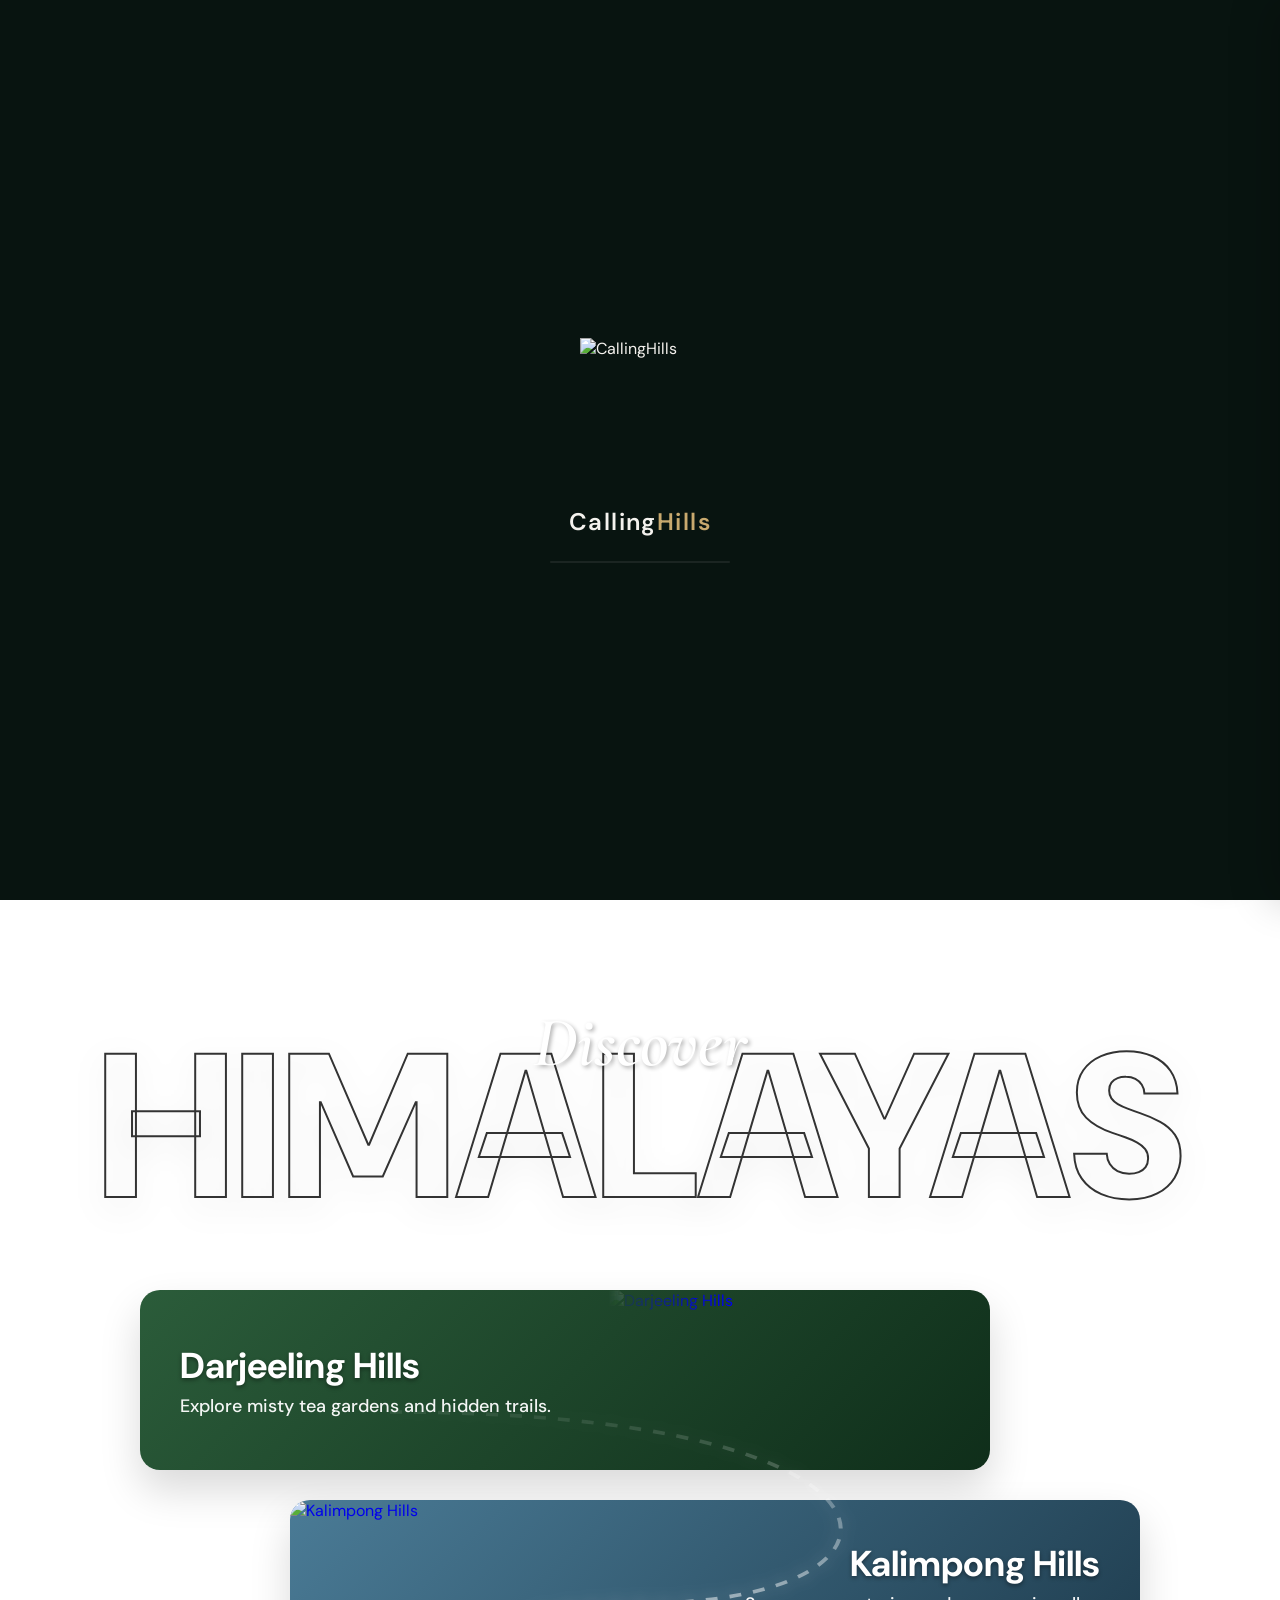
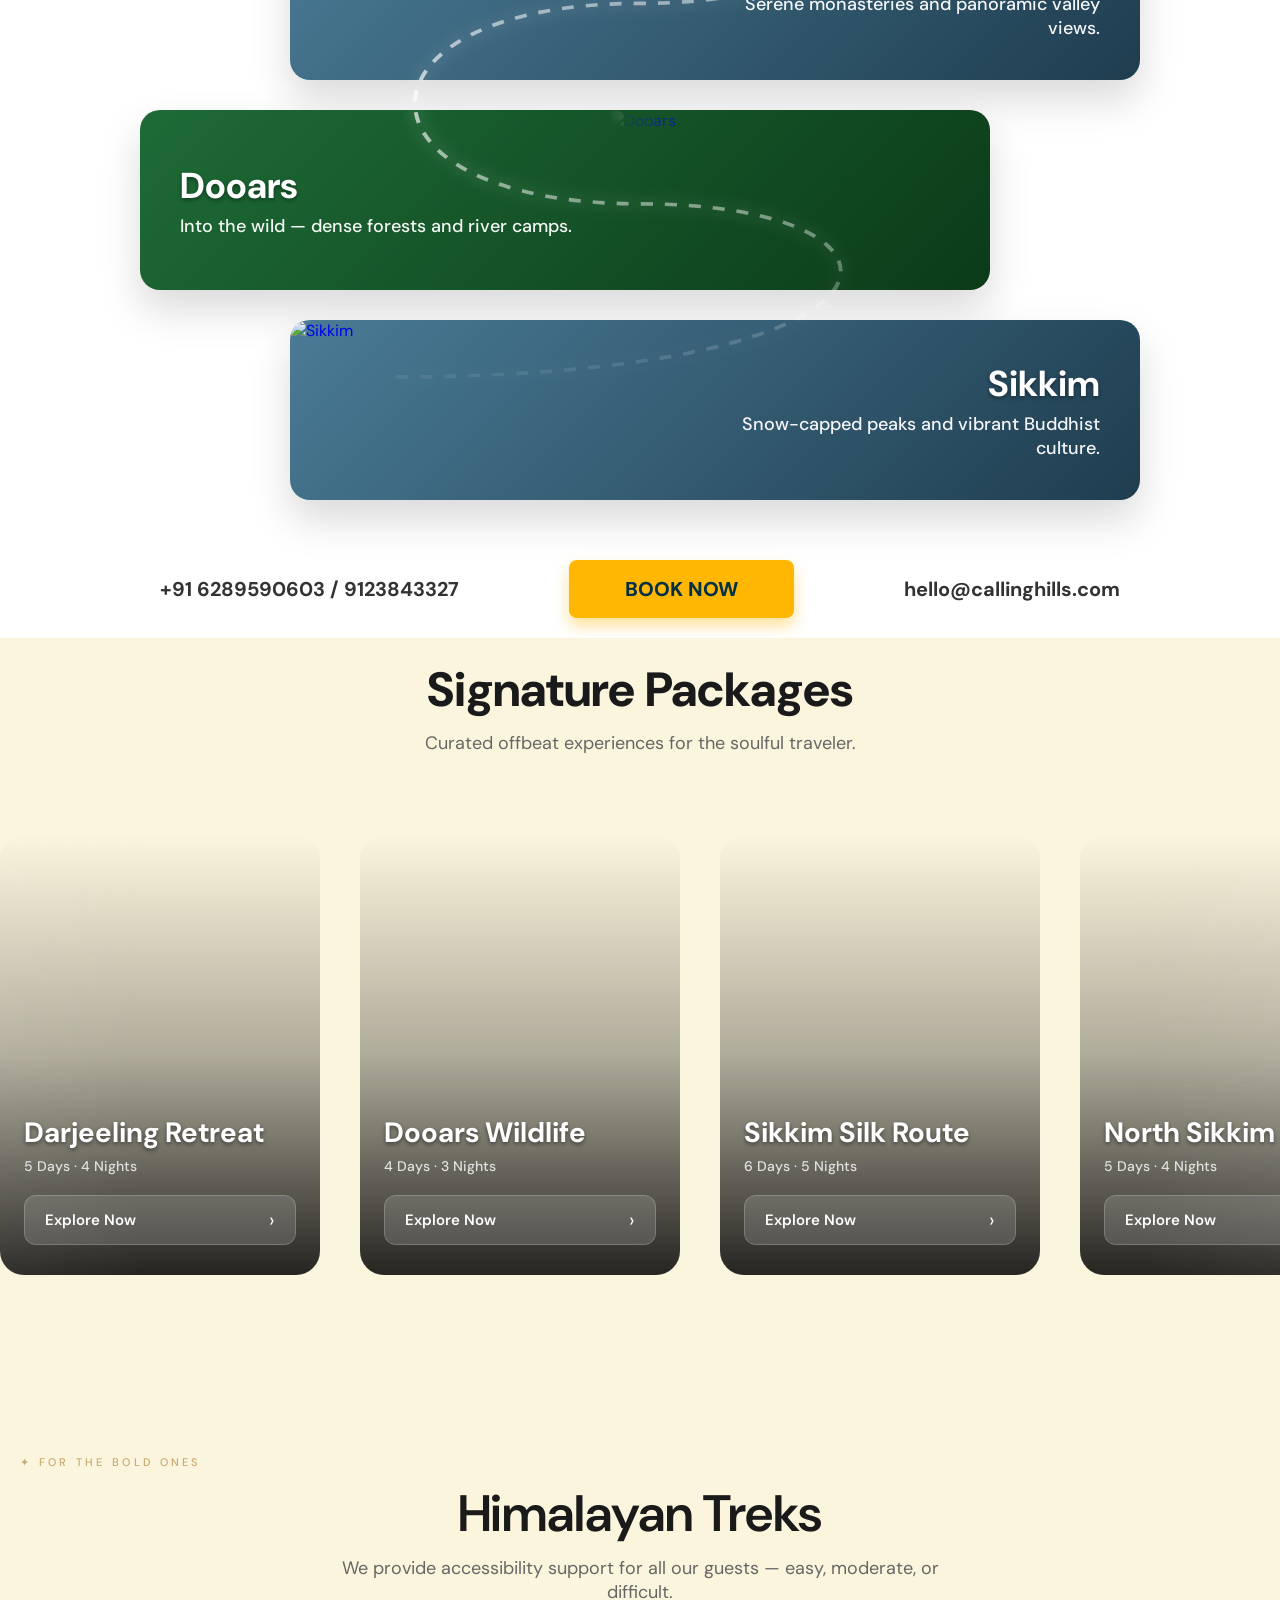
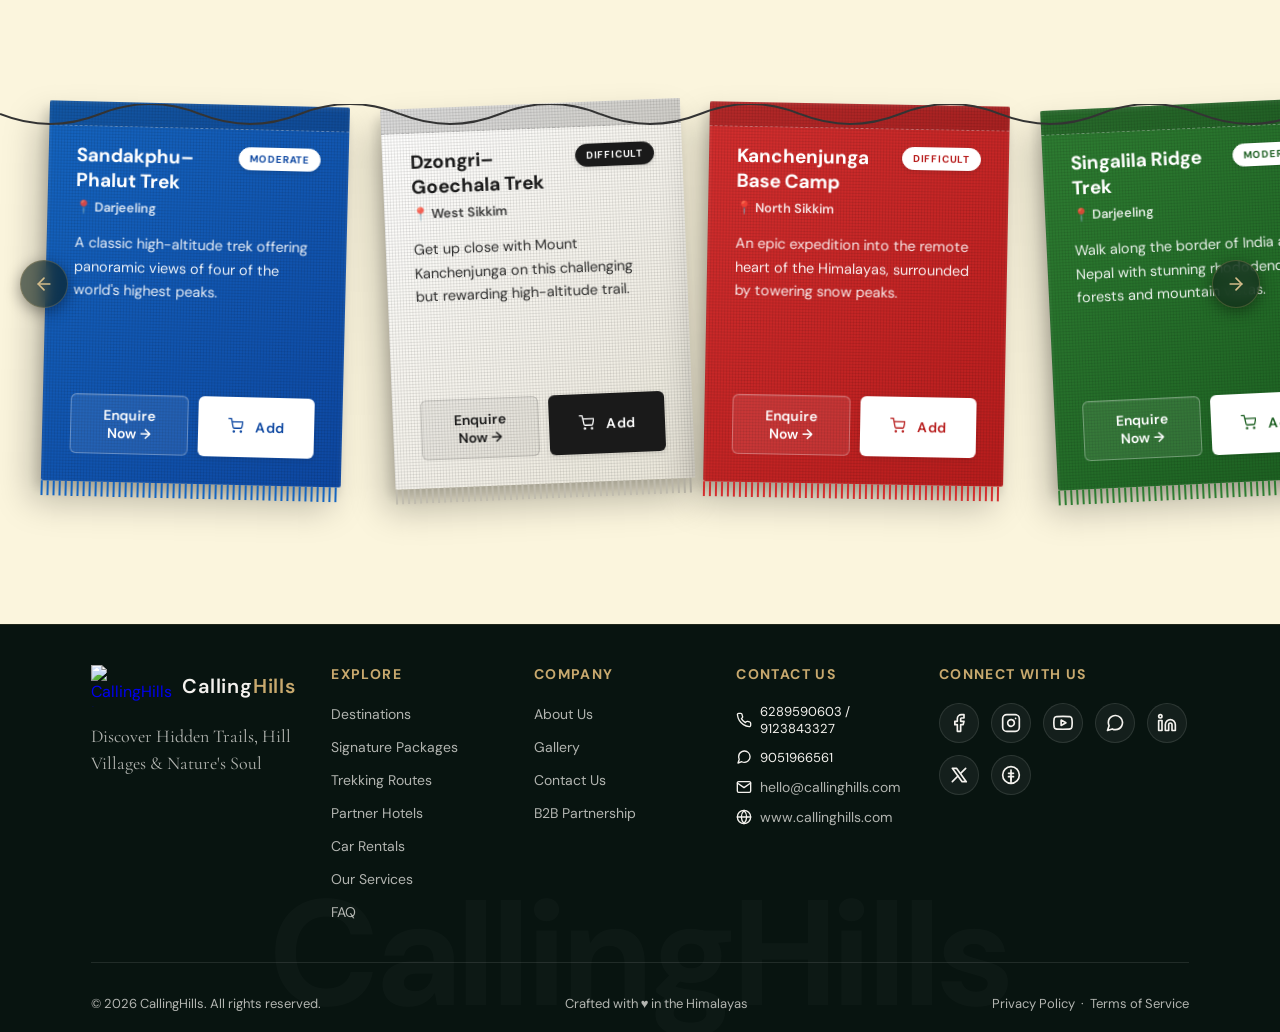
==== commit 0573ab04: "feat: extracted car rental page, fixed header layout and missing footer on multiple pages" ====
--- a/index.html
+++ b/index.html
@@ -40,6 +40,7 @@
             <li><a href="./destinations.html">Destinations</a></li>
             <li><a href="./packages.html">Packages</a></li>
             <li><a href="./hotels.html">Hotels</a></li>
+            <li><a href="./car-rental.html">Car Rentals</a></li>
             <li><a href="./about.html">About</a></li>
             <li><a href="./gallery.html">Gallery</a></li>
             <li><a href="./reviews.html">Reviews</a></li>
@@ -61,6 +62,7 @@
         <a href="./destinations.html">Destinations</a>
         <a href="./packages.html">Packages</a>
         <a href="./hotels.html">Hotels</a>
+        <a href="./car-rental.html">Car Rentals</a>
         <a href="./about.html">About</a>
         <a href="./gallery.html">Gallery</a>
         <a href="./reviews.html">Reviews</a>
@@ -547,24 +549,33 @@
 
 
     <!-- ═══════════ SECTION 10 — FOOTER ═══════════ -->
+    
+
+    <!-- Back to top -->
+    <button class="back-to-top" id="back-to-top" aria-label="Back to top">
+        &uarr;
+    </button>
+
+    <!-- ═══════════ FOOTER ═══════════ -->
     <footer class="footer">
         <div class="footer-watermark">CallingHills</div>
         <div class="footer-container">
             <div class="footer-top">
                 <div class="footer-brand">
-                    <a href="./index.html" class="nav-logo" id="nav-logo">
-            <img src="./logo up.jpeg" alt="CallingHills Logo" class="nav-logo-img" style="height: 42px; width: auto; ">
-            <div class="nav-logo-text">Calling<span>Hills</span></div>
-        </a>
+                    <a href="./index.html" class="nav-logo">
+                        <img src="./logo up.jpeg" alt="CallingHills Logo" class="nav-logo-img" style="height: 42px; width: auto;">
+                        <div class="nav-logo-text">Calling<span>Hills</span></div>
+                    </a>
                     <p>Discover Hidden Trails, Hill Villages & Nature's Soul</p>
                 </div>
-                
-                                                <div class="footer-links">
+                <div class="footer-links">
                     <h4>Explore</h4>
                     <ul>
                         <li><a href="./destinations.html">Destinations</a></li>
                         <li><a href="./packages.html">Signature Packages</a></li>
                         <li><a href="./treks.html">Trekking Routes</a></li>
+                        <li><a href="./hotels.html">Partner Hotels</a></li>
+                        <li><a href="./car-rental.html">Car Rentals</a></li>
                         <li><a href="./about.html#services">Our Services</a></li>
                         <li><a href="./about.html#faq">FAQ</a></li>
                     </ul>
@@ -579,7 +590,6 @@
                         <li><a href="./contact.html#b2b-enquiry">B2B Partnership</a></li>
                     </ul>
                 </div>
-                
                 <div class="footer-links">
                     <h4>Contact Us</h4>
                     <ul class="footer-contact-list">
@@ -601,49 +611,29 @@
                         </li>
                     </ul>
                 </div>
-
                 <div class="footer-social">
                     <h4>Connect With Us</h4>
                     <div class="social-icons" style="display: flex; gap: 12px; flex-wrap: wrap;">
-                        <a href="https://www.facebook.com/share/1PEQPSyFLr/" target="_blank" class="social-icon" aria-label="Facebook">
-                            <svg width="20" height="20" viewBox="0 0 24 24" fill="none" stroke="currentColor" stroke-width="2" stroke-linecap="round" stroke-linejoin="round"><path d="M18 2h-3a5 5 0 0 0-5 5v3H7v4h3v8h4v-8h3l1-4h-4V7a1 1 0 0 1 1-1h3z"></path></svg>
-                        </a>
-                        <a href="https://www.instagram.com/callinghills_official?igsh=bDJoMjI4YzQ2Ymlp" target="_blank" class="social-icon" aria-label="Instagram">
-                            <svg width="20" height="20" viewBox="0 0 24 24" fill="none" stroke="currentColor" stroke-width="2" stroke-linecap="round" stroke-linejoin="round"><rect x="2" y="2" width="20" height="20" rx="5" ry="5"></rect><path d="M16 11.37A4 4 0 1 1 12.63 8 4 4 0 0 1 16 11.37z"></path><line x1="17.5" y1="6.5" x2="17.51" y2="6.5"></line></svg>
-                        </a>
-                        <a href="https://youtube.com/@callinghills?si=6iCWARLhuYF7u9qm" target="_blank" class="social-icon" aria-label="YouTube">
-                            <svg width="20" height="20" viewBox="0 0 24 24" fill="none" stroke="currentColor" stroke-width="2" stroke-linecap="round" stroke-linejoin="round"><path d="M22.54 6.42a2.78 2.78 0 0 0-1.94-2C18.88 4 12 4 12 4s-6.88 0-8.6.46a2.78 2.78 0 0 0-1.94 2A29 29 0 0 0 1 11.75a29 29 0 0 0 .46 5.33 2.78 2.78 0 0 0 1.94 2c1.72.46 8.6.46 8.6.46s6.88 0 8.6-.46a2.78 2.78 0 0 0 1.94-2 29 29 0 0 0 .46-5.33 29 29 0 0 0-.46-5.33z"></path><polygon points="9.75 15.02 15.5 11.75 9.75 8.48 9.75 15.02"></polygon></svg>
-                        </a>
-                        <a href="https://wa.me/message/IJWEKZTQMGAFH1" target="_blank" class="social-icon" aria-label="WhatsApp">
-                            <svg width="20" height="20" viewBox="0 0 24 24" fill="none" stroke="currentColor" stroke-width="2" stroke-linecap="round" stroke-linejoin="round"><path d="M21 11.5a8.38 8.38 0 0 1-.9 3.8 8.5 8.5 0 0 1-7.6 4.7 8.38 8.38 0 0 1-3.8-.9L3 21l1.9-5.7a8.38 8.38 0 0 1-.9-3.8 8.5 8.5 0 0 1 4.7-7.6 8.38 8.38 0 0 1 3.8-.9h.5a8.48 8.48 0 0 1 8 8v.5z"></path></svg>
-                        </a>
-                        <a href="https://www.linkedin.com/company/callinghills/" target="_blank" class="social-icon" aria-label="LinkedIn">
-                            <svg width="20" height="20" viewBox="0 0 24 24" fill="none" stroke="currentColor" stroke-width="2" stroke-linecap="round" stroke-linejoin="round"><path d="M16 8a6 6 0 0 1 6 6v7h-4v-7a2 2 0 0 0-2-2 2 2 0 0 0-2 2v7h-4v-7a6 6 0 0 1 6-6z"></path><rect x="2" y="9" width="4" height="12"></rect><circle cx="4" cy="4" r="2"></circle></svg>
-                        </a>
-                        <a href="https://x.com/CallingHills?t=duZx4WDjIBnmWspT1prYQw&s=09" target="_blank" class="social-icon" aria-label="Twitter">
-                            <svg width="20" height="20" viewBox="0 0 24 24" fill="none" stroke="currentColor" stroke-width="2" stroke-linecap="round" stroke-linejoin="round"><path d="M4 4l11.73 16h5L9 4z"></path><path d="M4 20l6.76-6.76"></path><path d="M20 4l-5.76 5.76"></path></svg>
-                        </a>
-                        <a href="https://pin.it/23Q54ZsbI" target="_blank" class="social-icon" aria-label="Pinterest">
-                            <svg width="20" height="20" viewBox="0 0 24 24" fill="none" stroke="currentColor" stroke-width="2" stroke-linecap="round" stroke-linejoin="round"><line x1="12" y1="22" x2="12" y2="10"></line><path d="M12 2a10 10 0 1 0 10 10 10 10 0 0 0-10-10z"></path><path d="M12 14v4"></path><path d="M12 10V6"></path><path d="M9 10h6"></path><path d="M9 14h6"></path></svg>
-                        </a>
-                    </div>
-                </div>
-            </div>
-
+                        <a href="https://www.facebook.com/share/1PEQPSyFLr/" target="_blank" class="social-icon" aria-label="Facebook"><svg width="20" height="20" viewBox="0 0 24 24" fill="none" stroke="currentColor" stroke-width="2" stroke-linecap="round" stroke-linejoin="round"><path d="M18 2h-3a5 5 0 0 0-5 5v3H7v4h3v8h4v-8h3l1-4h-4V7a1 1 0 0 1 1-1h3z"></path></svg></a>
+                        <a href="https://www.instagram.com/callinghills_official?igsh=bDJoMjI4YzQ2Ymlp" target="_blank" class="social-icon" aria-label="Instagram"><svg width="20" height="20" viewBox="0 0 24 24" fill="none" stroke="currentColor" stroke-width="2" stroke-linecap="round" stroke-linejoin="round"><rect x="2" y="2" width="20" height="20" rx="5" ry="5"></rect><path d="M16 11.37A4 4 0 1 1 12.63 8 4 4 0 0 1 16 11.37z"></path><line x1="17.5" y1="6.5" x2="17.51" y2="6.5"></line></svg></a>
+                        <a href="https://youtube.com/@callinghills?si=6iCWARLhuYF7u9qm" target="_blank" class="social-icon" aria-label="YouTube"><svg width="20" height="20" viewBox="0 0 24 24" fill="none" stroke="currentColor" stroke-width="2" stroke-linecap="round" stroke-linejoin="round"><path d="M22.54 6.42a2.78 2.78 0 0 0-1.94-2C18.88 4 12 4 12 4s-6.88 0-8.6.46a2.78 2.78 0 0 0-1.94 2A29 29 0 0 0 1 11.75a29 29 0 0 0 .46 5.33 2.78 2.78 0 0 0 1.94 2c1.72.46 8.6.46 8.6.46s6.88 0 8.6-.46a2.78 2.78 0 0 0 1.94-2 29 29 0 0 0 .46-5.33 29 29 0 0 0-.46-5.33z"></path><polygon points="9.75 15.02 15.5 11.75 9.75 8.48 9.75 15.02"></polygon></svg></a>
+                        <a href="https://wa.me/message/IJWEKZTQMGAFH1" target="_blank" class="social-icon" aria-label="WhatsApp"><svg width="20" height="20" viewBox="0 0 24 24" fill="none" stroke="currentColor" stroke-width="2" stroke-linecap="round" stroke-linejoin="round"><path d="M21 11.5a8.38 8.38 0 0 1-.9 3.8 8.5 8.5 0 0 1-7.6 4.7 8.38 8.38 0 0 1-3.8-.9L3 21l1.9-5.7a8.38 8.38 0 0 1-.9-3.8 8.5 8.5 0 0 1 4.7-7.6 8.38 8.38 0 0 1 3.8-.9h.5a8.48 8.48 0 0 1 8 8v.5z"></path></svg></a>
+                        <a href="https://www.linkedin.com/company/callinghills/" target="_blank" class="social-icon" aria-label="LinkedIn"><svg width="20" height="20" viewBox="0 0 24 24" fill="none" stroke="currentColor" stroke-width="2" stroke-linecap="round" stroke-linejoin="round"><path d="M16 8a6 6 0 0 1 6 6v7h-4v-7a2 2 0 0 0-2-2 2 2 0 0 0-2 2v7h-4v-7a6 6 0 0 1 6-6z"></path><rect x="2" y="9" width="4" height="12"></rect><circle cx="4" cy="4" r="2"></circle></svg></a>
+                        <a href="https://x.com/CallingHills?t=duZx4WDjIBnmWspT1prYQw&s=09" target="_blank" class="social-icon" aria-label="Twitter"><svg width="20" height="20" viewBox="0 0 24 24" fill="none" stroke="currentColor" stroke-width="2" stroke-linecap="round" stroke-linejoin="round"><path d="M4 4l11.73 16h5L9 4z"></path><path d="M4 20l6.76-6.76"></path><path d="M20 4l-5.76 5.76"></path></svg></a>
+                        <a href="https://pin.it/23Q54ZsbI" target="_blank" class="social-icon" aria-label="Pinterest"><svg width="20" height="20" viewBox="0 0 24 24" fill="none" stroke="currentColor" stroke-width="2" stroke-linecap="round" stroke-linejoin="round"><line x1="12" y1="22" x2="12" y2="10"></line><path d="M12 2a10 10 0 1 0 10 10 10 10 0 0 0-10-10z"></path><path d="M12 14v4"></path><path d="M12 10V6"></path><path d="M9 10h6"></path><path d="M9 14h6"></path></svg></a>
+                    </div>
+                </div>
+            </div>
             <div class="footer-bottom">
                 <div>&copy; 2026 CallingHills. All rights reserved.</div>
                 <div>Crafted with &hearts; in the Himalayas</div>
-                <div>
-                    <a href="#">Privacy Policy</a> &nbsp;&middot;&nbsp; <a href="#">Terms of Service</a>
-                </div>
+                <div><a href="#">Privacy Policy</a> &nbsp;&middot;&nbsp; <a href="#">Terms of Service</a></div>
             </div>
         </div>
     </footer>
 
     <!-- Back to top -->
-    <button class="back-to-top" id="back-to-top" aria-label="Back to top">
-        &uarr;
-    </button>
+    <button class="back-to-top" id="back-to-top" aria-label="Back to top">&uarr;</button>
 
     <!-- ═══════════ MODAL & CART SYSTEM ═══════════ -->
     <div class="enquiry-modal" id="enquiry-modal">
--- a/css/main.css
+++ b/css/main.css
@@ -4905,3 +4905,276 @@
     .faq-answer p { font-size: 13px; padding: 0 16px 14px; }
     .faq-category-title { font-size: 17px; }
 }
+
+/* --- Region Details Popup --- */
+.region-popup-overlay {
+    position: fixed;
+    top: 0; left: 0; right: 0; bottom: 0;
+    background: rgba(10, 46, 11, 0.85);
+    backdrop-filter: blur(8px);
+    z-index: 1000;
+    opacity: 0;
+    visibility: hidden;
+    transition: opacity 0.4s ease, visibility 0.4s ease;
+}
+
+.region-popup-overlay.show {
+    opacity: 1;
+    visibility: visible;
+}
+
+.region-popup {
+    position: fixed;
+    top: 50%;
+    left: 50%;
+    transform: translate(-50%, -45%) scale(0.95);
+    width: 90vw;
+    height: 85vh;
+    max-width: 1200px;
+    background: var(--ch-cream);
+    border-radius: 16px;
+    z-index: 1001;
+    opacity: 0;
+    visibility: hidden;
+    transition: all 0.4s cubic-bezier(0.16, 1, 0.3, 1);
+    box-shadow: 0 24px 60px rgba(0, 0, 0, 0.4);
+    display: flex;
+    flex-direction: column;
+    overflow: hidden;
+}
+
+.region-popup.show {
+    transform: translate(-50%, -50%) scale(1);
+    opacity: 1;
+    visibility: visible;
+}
+
+.region-popup-close {
+    position: absolute;
+    top: 16px;
+    right: 20px;
+    background: rgba(0,0,0,0.05);
+    border: none;
+    font-size: 24px;
+    color: var(--ch-forest);
+    cursor: pointer;
+    width: 40px;
+    height: 40px;
+    border-radius: 50%;
+    display: flex;
+    align-items: center;
+    justify-content: center;
+    z-index: 10;
+    transition: background 0.3s;
+}
+
+.region-popup-close:hover {
+    background: rgba(0,0,0,0.1);
+}
+
+.region-popup-layout {
+    display: flex;
+    height: 100%;
+}
+
+.region-popup-sidebar {
+    width: 280px;
+    background: var(--ch-forest);
+    padding: 30px 0;
+    overflow-y: auto;
+    border-right: 1px solid rgba(0,0,0,0.1);
+}
+
+.region-sidebar-link {
+    display: block;
+    padding: 12px 24px;
+    color: rgba(255,255,255,0.7);
+    text-decoration: none;
+    font-family: var(--font-body);
+    font-size: 15px;
+    border-left: 3px solid transparent;
+    transition: all 0.3s ease;
+}
+
+.region-sidebar-link:hover, .region-sidebar-link.active {
+    background: rgba(255,255,255,0.05);
+    color: var(--ch-gold);
+    border-left-color: var(--ch-gold);
+}
+
+.region-popup-content {
+    flex: 1;
+    display: flex;
+    flex-direction: column;
+    overflow: hidden;
+}
+
+.region-popup-header {
+    padding: 30px 40px;
+    background: white;
+    border-bottom: 1px solid rgba(0,0,0,0.05);
+}
+
+.region-popup-header h2 {
+    font-family: var(--font-display);
+    color: var(--ch-forest-deep);
+    font-size: 32px;
+    margin-bottom: 8px;
+}
+
+.region-popup-header p {
+    font-family: var(--font-script);
+    color: var(--ch-gold);
+    font-size: 20px;
+}
+
+.region-popup-body {
+    flex: 1;
+    padding: 40px;
+    overflow-y: auto;
+    background: #faf9f6;
+    scroll-behavior: smooth;
+}
+
+.region-place-item {
+    background: white;
+    border-radius: 12px;
+    padding: 30px;
+    margin-bottom: 30px;
+    box-shadow: 0 4px 12px rgba(0,0,0,0.03);
+    border: 1px solid rgba(0,0,0,0.03);
+}
+
+.region-place-item h3 {
+    font-family: var(--font-display);
+    font-size: 24px;
+    color: var(--ch-forest);
+    margin-bottom: 4px;
+}
+
+.place-tagline {
+    font-family: var(--font-body);
+    color: #666;
+    font-size: 14px;
+    margin-bottom: 16px;
+}
+
+.place-meta {
+    display: flex;
+    flex-wrap: wrap;
+    gap: 16px;
+    margin-bottom: 20px;
+    padding: 12px 16px;
+    background: rgba(212, 175, 55, 0.05);
+    border-radius: 8px;
+}
+
+.meta-item {
+    font-family: var(--font-body);
+    font-size: 13px;
+    color: var(--ch-text-dark);
+    display: flex;
+    align-items: center;
+    gap: 6px;
+}
+
+.meta-item svg {
+    color: var(--ch-gold);
+}
+
+.place-desc {
+    font-family: var(--font-body);
+    font-size: 15px;
+    line-height: 1.7;
+    color: var(--ch-text-mid);
+    margin-bottom: 20px;
+}
+
+.place-attractions strong {
+    display: block;
+    font-family: var(--font-heading);
+    font-size: 14px;
+    color: var(--ch-forest-deep);
+    margin-bottom: 8px;
+}
+
+.place-attractions ul {
+    list-style: none;
+    display: flex;
+    flex-wrap: wrap;
+    gap: 8px;
+}
+
+.place-attractions li {
+    font-family: var(--font-body);
+    font-size: 13px;
+    background: var(--ch-forest);
+    color: white;
+    padding: 4px 12px;
+    border-radius: 999px;
+}
+
+/* Mobile responsive popup */
+@media (max-width: 768px) {
+    .region-popup {
+        width: 100vw;
+        height: 100vh;
+        border-radius: 0;
+        top: 0;
+        left: 0;
+        transform: translateY(100%);
+    }
+    
+    .region-popup.show {
+        transform: translateY(0);
+    }
+    
+    .region-popup-layout {
+        flex-direction: column;
+    }
+    
+    .region-popup-sidebar {
+        width: 100%;
+        height: auto;
+        max-height: 140px;
+        padding: 10px;
+        border-right: none;
+        border-bottom: 1px solid rgba(255,255,255,0.1);
+        display: flex;
+        flex-wrap: nowrap;
+        overflow-x: auto;
+    }
+    
+    .region-sidebar-link {
+        flex: 0 0 auto;
+        padding: 8px 16px;
+        border-left: none;
+        border-bottom: 2px solid transparent;
+        font-size: 14px;
+    }
+    
+    .region-sidebar-link:hover, .region-sidebar-link.active {
+        border-bottom-color: var(--ch-gold);
+        border-left-color: transparent;
+    }
+    
+    .region-popup-header {
+        padding: 20px;
+    }
+    
+    .region-popup-header h2 {
+        font-size: 24px;
+    }
+    
+    .region-popup-header p {
+        font-size: 16px;
+    }
+    
+    .region-popup-body {
+        padding: 20px;
+    }
+    
+    .region-place-item {
+        padding: 20px;
+    }
+}
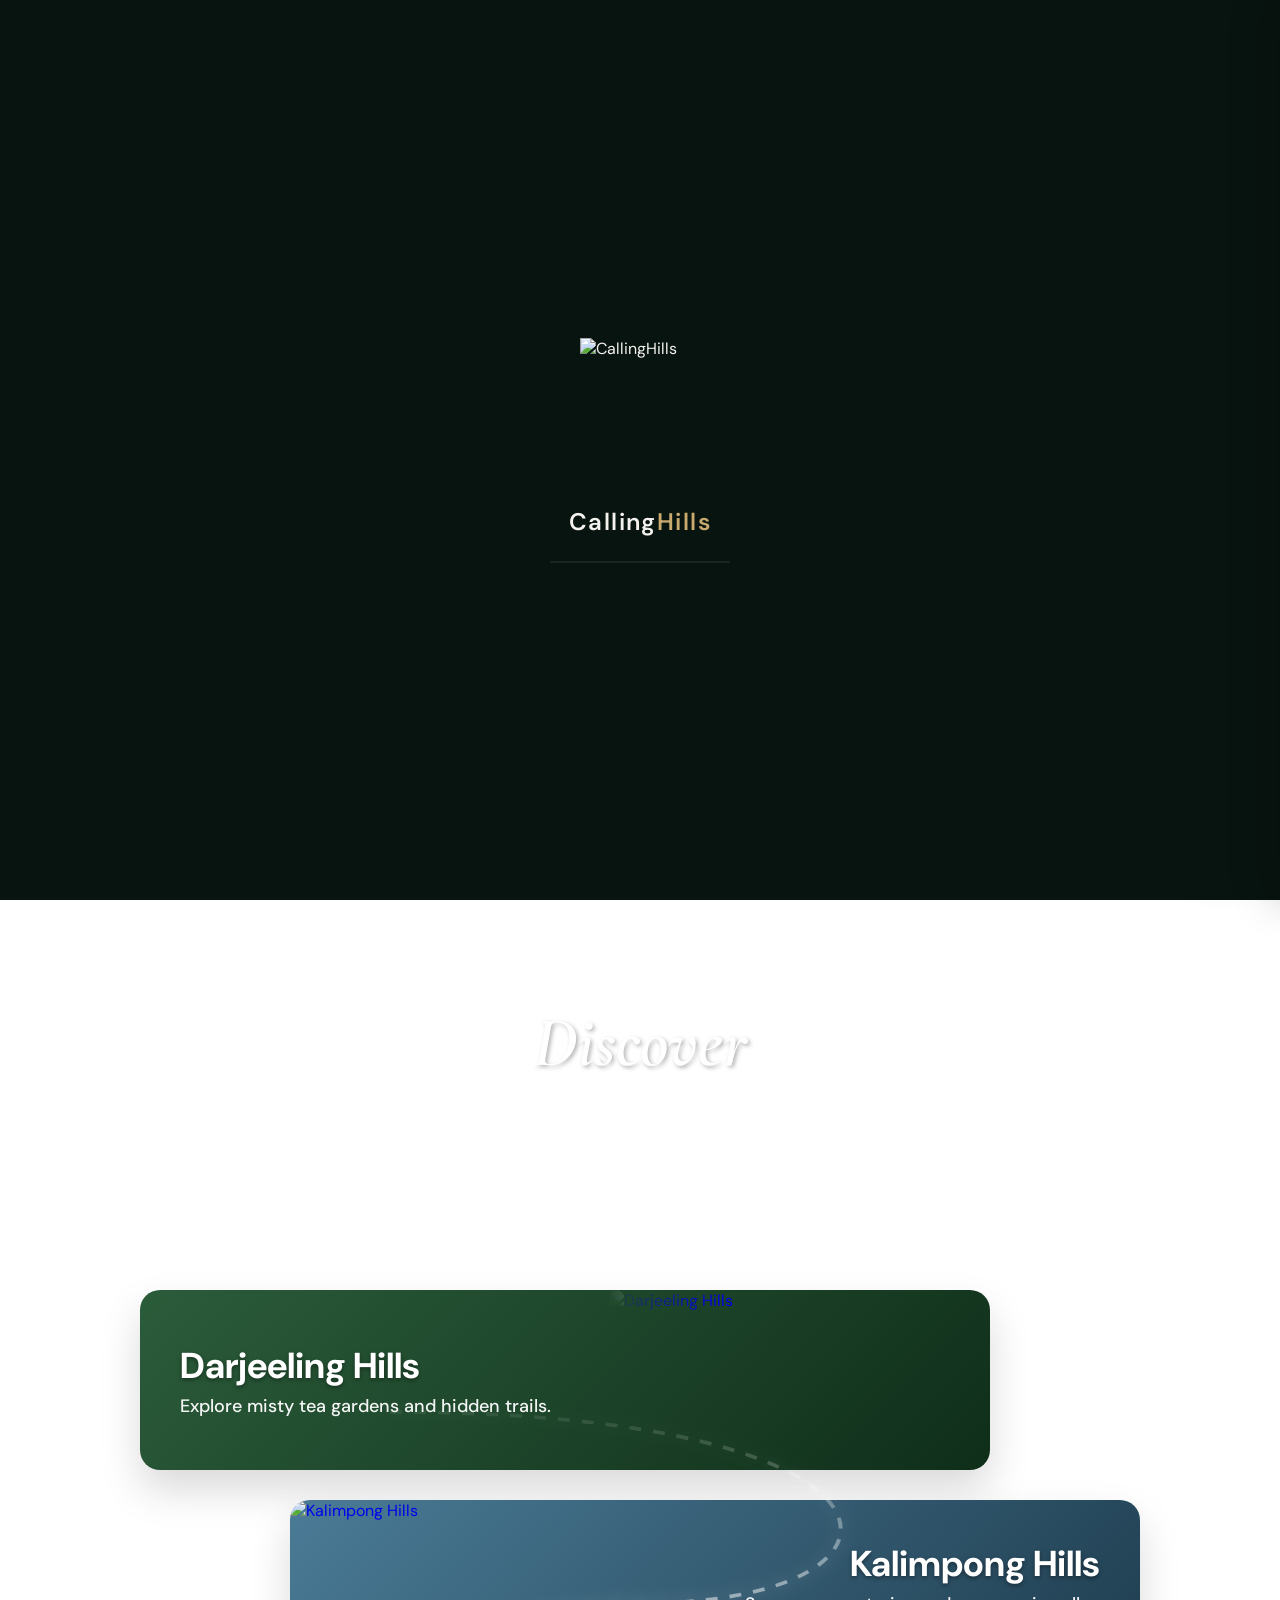
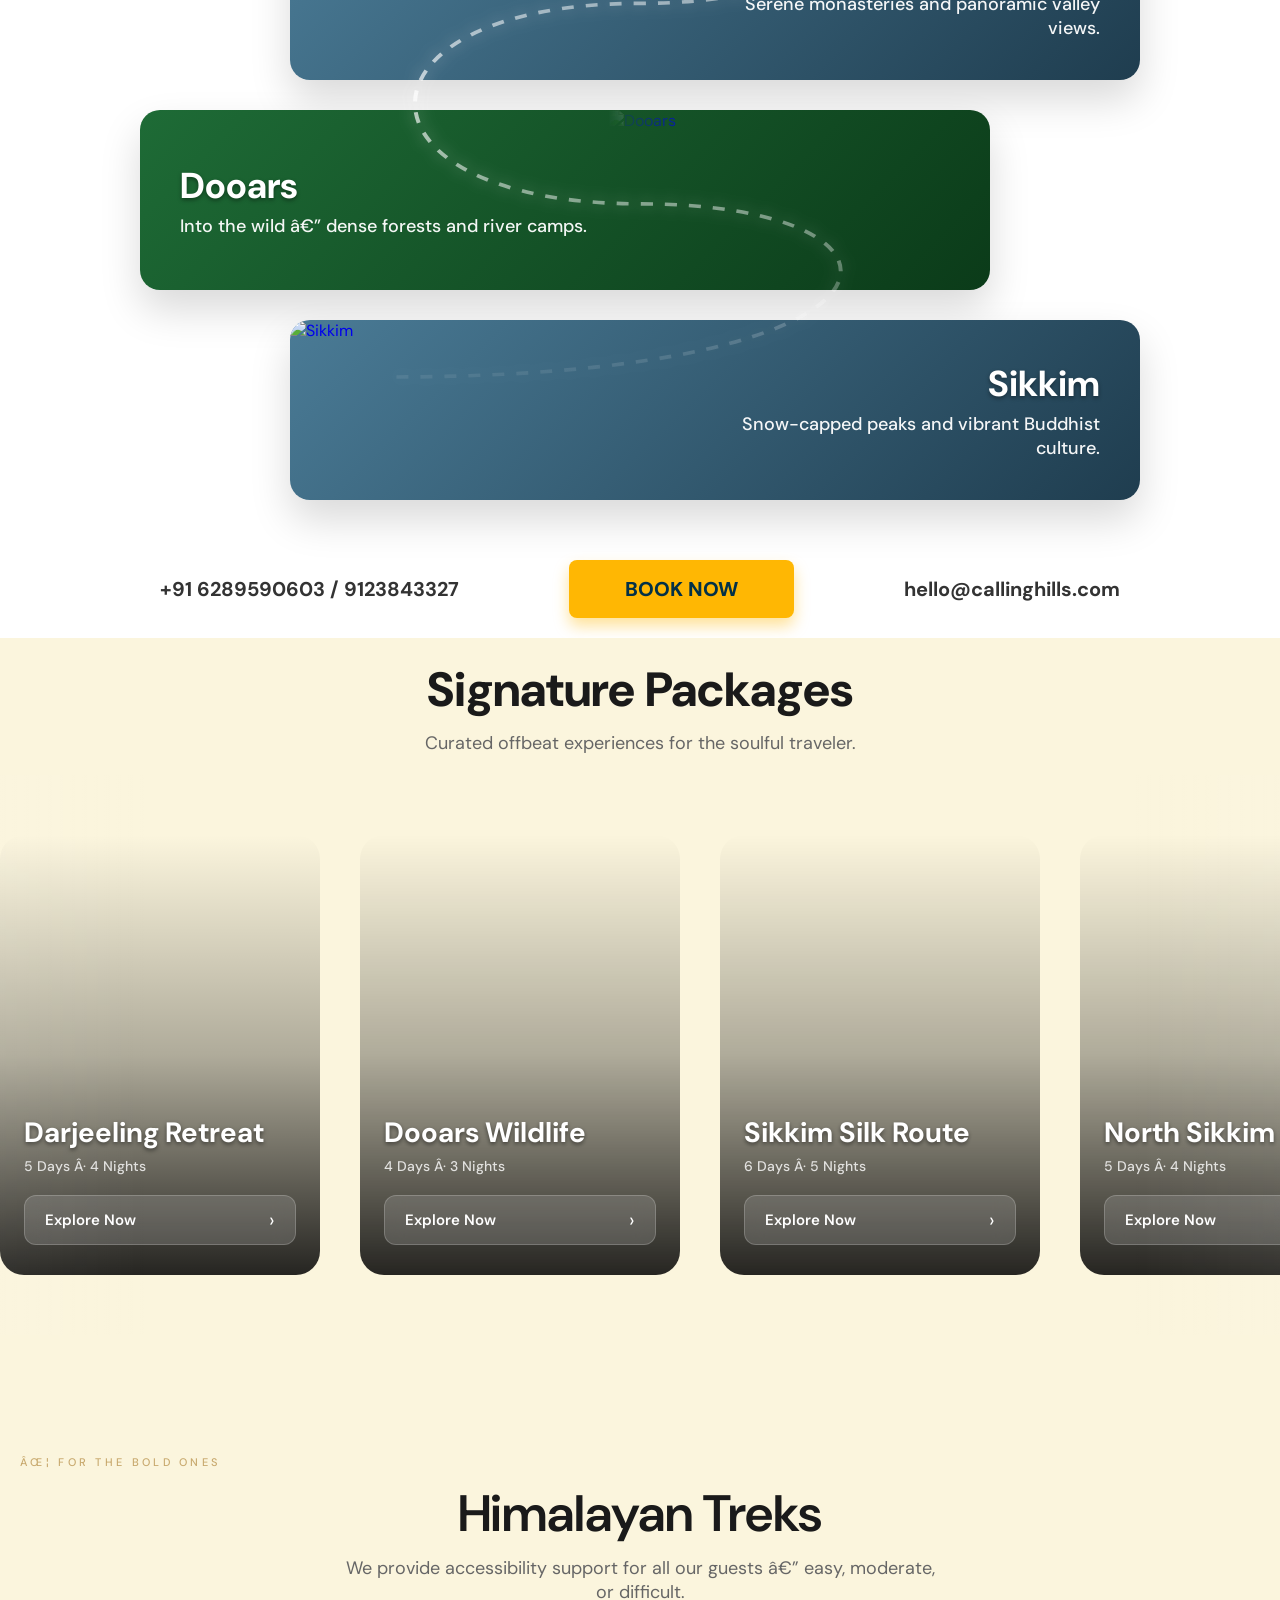
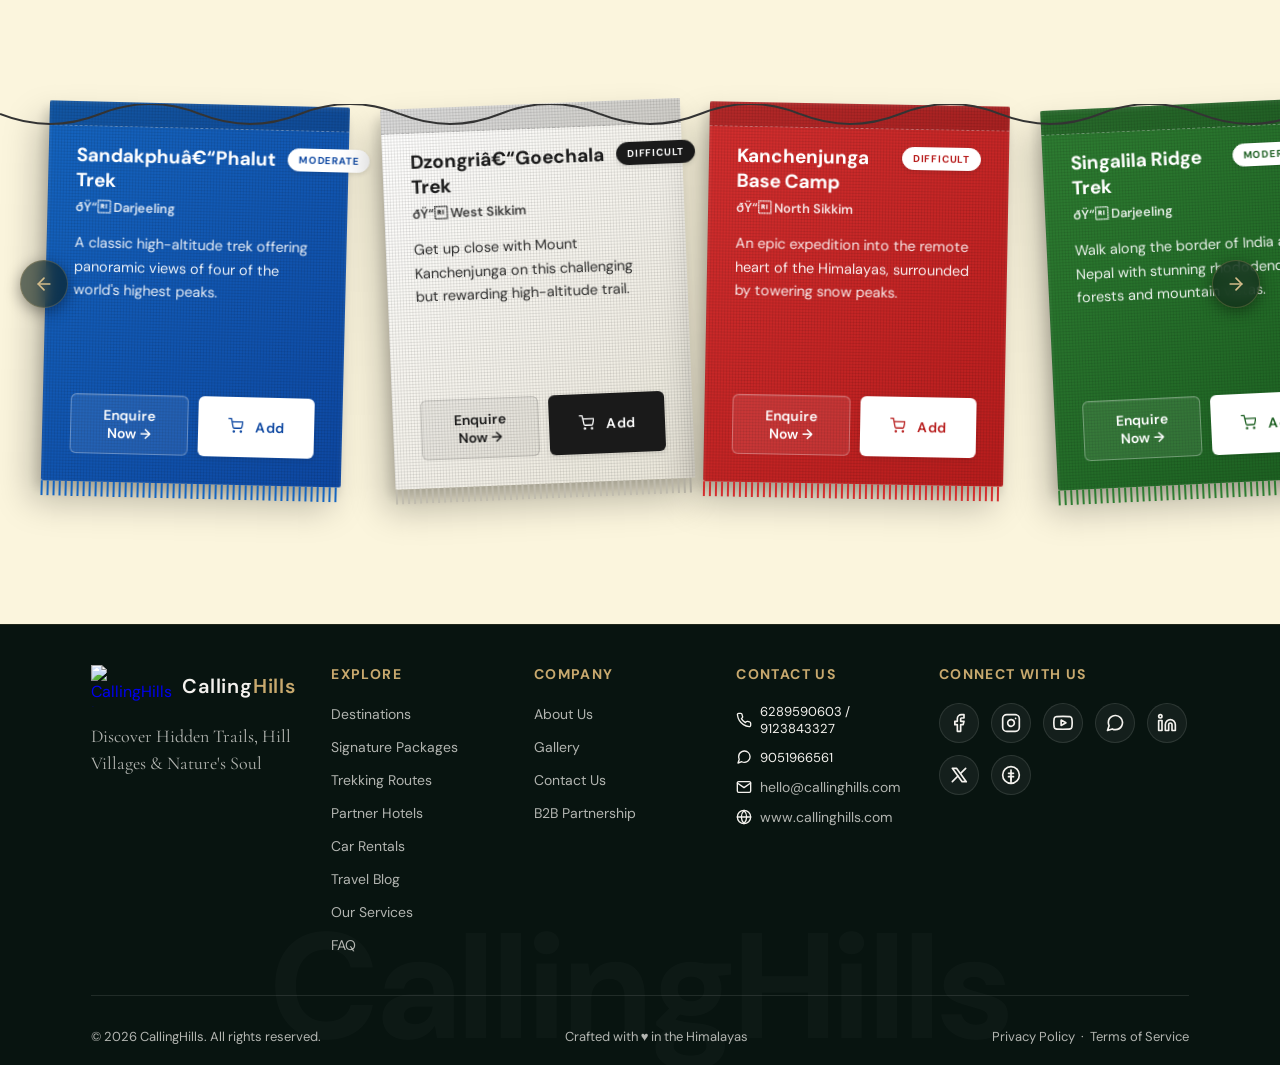
==== commit d2f7179d: "feat: Add blog page, rename hotels, update navigation links" ====
--- a/index.html
+++ b/index.html
@@ -1,9 +1,9 @@
-<!DOCTYPE html>
+﻿<!DOCTYPE html>
 <html lang="en">
 <head>
     <meta charset="UTF-8">
     <meta name="viewport" content="width=device-width, initial-scale=1.0">
-    <title>CallingHills — Offbeat Himalayan Journeys | Darjeeling · Kalimpong · Dooars · Sikkim</title>
+    <title>CallingHills â€” Offbeat Himalayan Journeys | Darjeeling Â· Kalimpong Â· Dooars Â· Sikkim</title>
     <meta name="description" content="Discover soulful, offbeat Himalayan travel experiences across Darjeeling, Kalimpong, Dooars & Sikkim. Handcrafted journeys that answer with adventure.">
 
     <!-- Fonts -->
@@ -20,7 +20,7 @@
     <!-- Global Shader Background -->
     <div class="ambient-gradient-bg"></div>
 
-    <!-- ═══════════ LOADER ═══════════ -->
+    <!-- â•â•â•â•â•â•â•â•â•â•â• LOADER â•â•â•â•â•â•â•â•â•â•â• -->
     <div class="loader" id="loader">
         <img src="./logo up.jpeg" alt="CallingHills" class="loader-logo-img" style="width: 120px; height: 120px; margin-bottom: 24px;">
         <div class="loader-brand">Calling<span>Hills</span></div>
@@ -29,7 +29,7 @@
         </div>
     </div>
 
-    <!-- ═══════════ NAVBAR ═══════════ -->
+    <!-- â•â•â•â•â•â•â•â•â•â•â• NAVBAR â•â•â•â•â•â•â•â•â•â•â• -->
     <nav class="navbar" id="navbar">
         <a href="./index.html" class="nav-logo" id="nav-logo">
             <img src="./logo up.jpeg" alt="CallingHills Logo" class="nav-logo-img" style="height: 42px; width: auto; ">
@@ -43,6 +43,7 @@
             <li><a href="./car-rental.html">Car Rentals</a></li>
             <li><a href="./about.html">About</a></li>
             <li><a href="./gallery.html">Gallery</a></li>
+            <li><a href="./blog.html">Blog</a></li>
             <li><a href="./reviews.html">Reviews</a></li>
             <li><a href="./contact.html">Contact</a></li>
         </ul>
@@ -65,12 +66,13 @@
         <a href="./car-rental.html">Car Rentals</a>
         <a href="./about.html">About</a>
         <a href="./gallery.html">Gallery</a>
+        <a href="./blog.html">Blog</a>
         <a href="./reviews.html">Reviews</a>
         <a href="./contact.html">Contact</a>
-        <a href="./packages.html" style="color: var(--ch-gold); margin-top: 16px;">Plan My Trip →</a>
+        <a href="./packages.html" style="color: var(--ch-gold); margin-top: 16px;">Plan My Trip â†’</a>
     </div>
 
-    <!-- ═══════════ HERO ═══════════ -->
+    <!-- â•â•â•â•â•â•â•â•â•â•â• HERO â•â•â•â•â•â•â•â•â•â•â• -->
     <header class="hero" id="hero">
         <!-- Layer 1: Background Photo -->
         <div class="hero-bg" id="hero-bg">
@@ -88,7 +90,7 @@
         <div class="hero-content" id="hero-content">
             <!-- Tag Row -->
             <div class="hero-tag" id="hero-tag">
-                <span>✦</span> OFFBEAT <span class="dot"></span> SOULFUL <span class="dot"></span> HIMALAYAN
+                <span>âœ¦</span> OFFBEAT <span class="dot"></span> SOULFUL <span class="dot"></span> HIMALAYAN
             </div>
 
             <!-- Script Line -->
@@ -102,14 +104,14 @@
 
             <!-- Subtitle -->
             <p class="hero-subtitle" id="hero-subtitle">
-                Explore Offbeat Darjeeling <span class="sep">·</span> Kalimpong <span class="sep">·</span> Dooars <span class="sep">·</span> Sikkim
+                Explore Offbeat Darjeeling <span class="sep">Â·</span> Kalimpong <span class="sep">Â·</span> Dooars <span class="sep">Â·</span> Sikkim
             </p>
 
             <!-- CTAs -->
             <div class="hero-ctas" id="hero-ctas">
                 <a href="./packages.html" class="btn-primary magnetic" id="cta-explore">
                     <span>Explore Packages</span>
-                    <span class="btn-arrow">→</span>
+                    <span class="btn-arrow">â†’</span>
                 </a>
                 <a href="./contact.html" class="btn-secondary magnetic" id="cta-plan">
                     <span>Plan My Trip</span>
@@ -132,7 +134,7 @@
 
 
 
-    <!-- ═══════════ STUNNING DESTINATIONS SECTION (TRIPKART STYLE) ═══════════ -->
+    <!-- â•â•â•â•â•â•â•â•â•â•â• STUNNING DESTINATIONS SECTION (TRIPKART STYLE) â•â•â•â•â•â•â•â•â•â•â• -->
     <section class="stunning-destinations" style="position: relative; overflow: hidden;">
       
 
@@ -182,7 +184,7 @@
          <a href="./destinations.html" class="sd-card sd-card-3" style="text-decoration: none;">
             <div class="sd-card-content">
                <h3>Dooars</h3>
-               <p>Into the wild — dense forests and river camps.</p>
+               <p>Into the wild â€” dense forests and river camps.</p>
             </div>
             <div class="sd-card-image">
                <img src="./dest-dooars.png" alt="Dooars">
@@ -208,7 +210,7 @@
       </div>
     </section>
 
-    <!-- ═══════════ CINEMATIC PACKAGES SECTION ═══════════ -->
+    <!-- â•â•â•â•â•â•â•â•â•â•â• CINEMATIC PACKAGES SECTION â•â•â•â•â•â•â•â•â•â•â• -->
     <section class="cinematic-packages">
         <div class="cp-header">
             <h2 class="cp-title">Signature Packages</h2>
@@ -224,7 +226,7 @@
                     <div class="cp-card-content">
                         <div class="cp-info">
                             <h3 class="cp-name">Darjeeling Retreat</h3>
-                            <p class="cp-meta">5 Days · 4 Nights</p>
+                            <p class="cp-meta">5 Days Â· 4 Nights</p>
                         </div>
                         <a href="./packages.html" class="cp-btn">Explore Now <span class="cp-arrow">&rsaquo;</span></a>
                     </div>
@@ -236,7 +238,7 @@
                     <div class="cp-card-content">
                         <div class="cp-info">
                             <h3 class="cp-name">Dooars Wildlife</h3>
-                            <p class="cp-meta">4 Days · 3 Nights</p>
+                            <p class="cp-meta">4 Days Â· 3 Nights</p>
                         </div>
                         <a href="./packages.html" class="cp-btn">Explore Now <span class="cp-arrow">&rsaquo;</span></a>
                     </div>
@@ -248,7 +250,7 @@
                     <div class="cp-card-content">
                         <div class="cp-info">
                             <h3 class="cp-name">Sikkim Silk Route</h3>
-                            <p class="cp-meta">6 Days · 5 Nights</p>
+                            <p class="cp-meta">6 Days Â· 5 Nights</p>
                         </div>
                         <a href="./packages.html" class="cp-btn">Explore Now <span class="cp-arrow">&rsaquo;</span></a>
                     </div>
@@ -260,7 +262,7 @@
                     <div class="cp-card-content">
                         <div class="cp-info">
                             <h3 class="cp-name">North Sikkim</h3>
-                            <p class="cp-meta">5 Days · 4 Nights</p>
+                            <p class="cp-meta">5 Days Â· 4 Nights</p>
                         </div>
                         <a href="./packages.html" class="cp-btn">Explore Now <span class="cp-arrow">&rsaquo;</span></a>
                     </div>
@@ -273,7 +275,7 @@
                     <div class="cp-card-content">
                         <div class="cp-info">
                             <h3 class="cp-name">Darjeeling Retreat</h3>
-                            <p class="cp-meta">5 Days · 4 Nights</p>
+                            <p class="cp-meta">5 Days Â· 4 Nights</p>
                         </div>
                         <a href="./packages.html" class="cp-btn">Explore Now <span class="cp-arrow">&rsaquo;</span></a>
                     </div>
@@ -285,7 +287,7 @@
                     <div class="cp-card-content">
                         <div class="cp-info">
                             <h3 class="cp-name">Dooars Wildlife</h3>
-                            <p class="cp-meta">4 Days · 3 Nights</p>
+                            <p class="cp-meta">4 Days Â· 3 Nights</p>
                         </div>
                         <a href="./packages.html" class="cp-btn">Explore Now <span class="cp-arrow">&rsaquo;</span></a>
                     </div>
@@ -297,7 +299,7 @@
                     <div class="cp-card-content">
                         <div class="cp-info">
                             <h3 class="cp-name">Sikkim Silk Route</h3>
-                            <p class="cp-meta">6 Days · 5 Nights</p>
+                            <p class="cp-meta">6 Days Â· 5 Nights</p>
                         </div>
                         <a href="./packages.html" class="cp-btn">Explore Now <span class="cp-arrow">&rsaquo;</span></a>
                     </div>
@@ -309,7 +311,7 @@
                     <div class="cp-card-content">
                         <div class="cp-info">
                             <h3 class="cp-name">North Sikkim</h3>
-                            <p class="cp-meta">5 Days · 4 Nights</p>
+                            <p class="cp-meta">5 Days Â· 4 Nights</p>
                         </div>
                         <a href="./packages.html" class="cp-btn">Explore Now <span class="cp-arrow">&rsaquo;</span></a>
                     </div>
@@ -318,16 +320,16 @@
         </div>
     </section>
 
-    <!-- ═══════════ HANGING TREKS (PRAYER FLAGS) ═══════════ -->
+    <!-- â•â•â•â•â•â•â•â•â•â•â• HANGING TREKS (PRAYER FLAGS) â•â•â•â•â•â•â•â•â•â•â• -->
     <section class="hanging-treks-section">
 
         
 
         <div class="ht-header">
-            <div class="section-tag" style="color: var(--ch-gold);">✦ FOR THE BOLD ONES</div>
+            <div class="section-tag" style="color: var(--ch-gold);">âœ¦ FOR THE BOLD ONES</div>
             <h2 class="section-title" style="color: #1a1a1a; margin-bottom: 12px;">Himalayan Treks</h2>
             <p style="font-family: var(--font-body); font-size: 18px; color: #666; max-width: 600px; margin: 0 auto;">
-                We provide accessibility support for all our guests — easy, moderate, or difficult.
+                We provide accessibility support for all our guests â€” easy, moderate, or difficult.
             </p>
         </div>
 
@@ -346,26 +348,26 @@
             <div class="ht-slider-track">
                 <div class="hanging-card flag-blue" style="--card-rotation: 1.3909995313426664deg;">
                     <div class="trek-header">
-                        <h3 class="trek-title">Sandakphu–Phalut Trek</h3>
+                        <h3 class="trek-title">Sandakphuâ€“Phalut Trek</h3>
                         <span class="trek-difficulty diff-mod">Moderate</span>
                     </div>
-                    <div class="trek-region">📍 Darjeeling</div>
+                    <div class="trek-region">ðŸ“ Darjeeling</div>
                     <p class="hanging-desc">A classic high-altitude trek offering panoramic views of four of the world's highest peaks.</p>
                     <div class="trek-ctas hanging-ctas">
                         <button class="btn-primary">Enquire Now &rarr;</button>
-                        <button class="btn-secondary" onclick="addToCart('Sandakphu–Phalut Trek')"><svg class="cart-icon" xmlns="http://www.w3.org/2000/svg" width="18" height="18" viewBox="0 0 24 24" fill="none" stroke="currentColor" stroke-width="2" stroke-linecap="round" stroke-linejoin="round"><circle cx="9" cy="21" r="1"></circle><circle cx="20" cy="21" r="1"></circle><path d="M1 1h4l2.68 13.39a2 2 0 0 0 2 1.61h9.72a2 2 0 0 0 2-1.61L23 6H6"></path></svg> Add</button>
+                        <button class="btn-secondary" onclick="addToCart('Sandakphuâ€“Phalut Trek')"><svg class="cart-icon" xmlns="http://www.w3.org/2000/svg" width="18" height="18" viewBox="0 0 24 24" fill="none" stroke="currentColor" stroke-width="2" stroke-linecap="round" stroke-linejoin="round"><circle cx="9" cy="21" r="1"></circle><circle cx="20" cy="21" r="1"></circle><path d="M1 1h4l2.68 13.39a2 2 0 0 0 2 1.61h9.72a2 2 0 0 0 2-1.61L23 6H6"></path></svg> Add</button>
                     </div>
                 </div>
                 <div class="hanging-card flag-white" style="--card-rotation: -2.3301502164912384deg;">
                     <div class="trek-header">
-                        <h3 class="trek-title">Dzongri–Goechala Trek</h3>
+                        <h3 class="trek-title">Dzongriâ€“Goechala Trek</h3>
                         <span class="trek-difficulty diff-hard">Difficult</span>
                     </div>
-                    <div class="trek-region">📍 West Sikkim</div>
+                    <div class="trek-region">ðŸ“ West Sikkim</div>
                     <p class="hanging-desc">Get up close with Mount Kanchenjunga on this challenging but rewarding high-altitude trail.</p>
                     <div class="trek-ctas hanging-ctas">
                         <button class="btn-primary">Enquire Now &rarr;</button>
-                        <button class="btn-secondary" onclick="addToCart('Dzongri–Goechala Trek')"><svg class="cart-icon" xmlns="http://www.w3.org/2000/svg" width="18" height="18" viewBox="0 0 24 24" fill="none" stroke="currentColor" stroke-width="2" stroke-linecap="round" stroke-linejoin="round"><circle cx="9" cy="21" r="1"></circle><circle cx="20" cy="21" r="1"></circle><path d="M1 1h4l2.68 13.39a2 2 0 0 0 2 1.61h9.72a2 2 0 0 0 2-1.61L23 6H6"></path></svg> Add</button>
+                        <button class="btn-secondary" onclick="addToCart('Dzongriâ€“Goechala Trek')"><svg class="cart-icon" xmlns="http://www.w3.org/2000/svg" width="18" height="18" viewBox="0 0 24 24" fill="none" stroke="currentColor" stroke-width="2" stroke-linecap="round" stroke-linejoin="round"><circle cx="9" cy="21" r="1"></circle><circle cx="20" cy="21" r="1"></circle><path d="M1 1h4l2.68 13.39a2 2 0 0 0 2 1.61h9.72a2 2 0 0 0 2-1.61L23 6H6"></path></svg> Add</button>
                     </div>
                 </div>
                 <div class="hanging-card flag-red" style="--card-rotation: 1.0421353786328191deg;">
@@ -373,7 +375,7 @@
                         <h3 class="trek-title">Kanchenjunga Base Camp</h3>
                         <span class="trek-difficulty diff-hard">Difficult</span>
                     </div>
-                    <div class="trek-region">📍 North Sikkim</div>
+                    <div class="trek-region">ðŸ“ North Sikkim</div>
                     <p class="hanging-desc">An epic expedition into the remote heart of the Himalayas, surrounded by towering snow peaks.</p>
                     <div class="trek-ctas hanging-ctas">
                         <button class="btn-primary">Enquire Now &rarr;</button>
@@ -385,7 +387,7 @@
                         <h3 class="trek-title">Singalila Ridge Trek</h3>
                         <span class="trek-difficulty diff-mod">Moderate</span>
                     </div>
-                    <div class="trek-region">📍 Darjeeling</div>
+                    <div class="trek-region">ðŸ“ Darjeeling</div>
                     <p class="hanging-desc">Walk along the border of India and Nepal with stunning rhododendron forests and mountain vistas.</p>
                     <div class="trek-ctas hanging-ctas">
                         <button class="btn-primary">Enquire Now &rarr;</button>
@@ -395,9 +397,9 @@
                 <div class="hanging-card flag-yellow" style="--card-rotation: 2.7224054257290438deg;">
                     <div class="trek-header">
                         <h3 class="trek-title">Barsey Rhododendron Trek</h3>
-                        <span class="trek-difficulty diff-easy">Easy–Moderate</span>
-                    </div>
-                    <div class="trek-region">📍 West Sikkim</div>
+                        <span class="trek-difficulty diff-easy">Easyâ€“Moderate</span>
+                    </div>
+                    <div class="trek-region">ðŸ“ West Sikkim</div>
                     <p class="hanging-desc">A gentle walk through vibrant, blooming rhododendron sanctuaries and misty woodlands.</p>
                     <div class="trek-ctas hanging-ctas">
                         <button class="btn-primary">Enquire Now &rarr;</button>
@@ -406,22 +408,22 @@
                 </div>
                 <div class="hanging-card flag-blue" style="--card-rotation: -1.8356548182600123deg;">
                     <div class="trek-header">
-                        <h3 class="trek-title">Yuksom–Dzongri Trek</h3>
+                        <h3 class="trek-title">Yuksomâ€“Dzongri Trek</h3>
                         <span class="trek-difficulty diff-mod">Moderate</span>
                     </div>
-                    <div class="trek-region">📍 West Sikkim</div>
+                    <div class="trek-region">ðŸ“ West Sikkim</div>
                     <p class="hanging-desc">A majestic journey through sacred forests, alpine meadows, and pristine mountain rivers.</p>
                     <div class="trek-ctas hanging-ctas">
                         <button class="btn-primary">Enquire Now &rarr;</button>
-                        <button class="btn-secondary" onclick="addToCart('Yuksom–Dzongri Trek')"><svg class="cart-icon" xmlns="http://www.w3.org/2000/svg" width="18" height="18" viewBox="0 0 24 24" fill="none" stroke="currentColor" stroke-width="2" stroke-linecap="round" stroke-linejoin="round"><circle cx="9" cy="21" r="1"></circle><circle cx="20" cy="21" r="1"></circle><path d="M1 1h4l2.68 13.39a2 2 0 0 0 2 1.61h9.72a2 2 0 0 0 2-1.61L23 6H6"></path></svg> Add</button>
+                        <button class="btn-secondary" onclick="addToCart('Yuksomâ€“Dzongri Trek')"><svg class="cart-icon" xmlns="http://www.w3.org/2000/svg" width="18" height="18" viewBox="0 0 24 24" fill="none" stroke="currentColor" stroke-width="2" stroke-linecap="round" stroke-linejoin="round"><circle cx="9" cy="21" r="1"></circle><circle cx="20" cy="21" r="1"></circle><path d="M1 1h4l2.68 13.39a2 2 0 0 0 2 1.61h9.72a2 2 0 0 0 2-1.61L23 6H6"></path></svg> Add</button>
                     </div>
                 </div>
                 <div class="hanging-card flag-white" style="--card-rotation: 1.7339913401655744deg;">
                     <div class="trek-header">
                         <h3 class="trek-title">Neora Valley Forest Trek</h3>
-                        <span class="trek-difficulty diff-easy">Easy–Moderate</span>
-                    </div>
-                    <div class="trek-region">📍 Kalimpong</div>
+                        <span class="trek-difficulty diff-easy">Easyâ€“Moderate</span>
+                    </div>
+                    <div class="trek-region">ðŸ“ Kalimpong</div>
                     <p class="hanging-desc">Explore virgin, dense canopies in one of the richest biological zones in the Eastern Himalayas.</p>
                     <div class="trek-ctas hanging-ctas">
                         <button class="btn-primary">Enquire Now &rarr;</button>
@@ -430,38 +432,38 @@
                 </div>
                 <div class="hanging-card flag-red" style="--card-rotation: -1.9285572802430049deg;">
                     <div class="trek-header">
-                        <h3 class="trek-title">Zuluk–Gnathang Ridge Walk</h3>
+                        <h3 class="trek-title">Zulukâ€“Gnathang Ridge Walk</h3>
                         <span class="trek-difficulty diff-easy">Easy</span>
                     </div>
-                    <div class="trek-region">📍 East Sikkim</div>
+                    <div class="trek-region">ðŸ“ East Sikkim</div>
                     <p class="hanging-desc">Follow the footsteps of ancient traders along the historic, mist-covered Silk Route.</p>
                     <div class="trek-ctas hanging-ctas">
                         <button class="btn-primary">Enquire Now &rarr;</button>
-                        <button class="btn-secondary" onclick="addToCart('Zuluk–Gnathang Ridge Walk')"><svg class="cart-icon" xmlns="http://www.w3.org/2000/svg" width="18" height="18" viewBox="0 0 24 24" fill="none" stroke="currentColor" stroke-width="2" stroke-linecap="round" stroke-linejoin="round"><circle cx="9" cy="21" r="1"></circle><circle cx="20" cy="21" r="1"></circle><path d="M1 1h4l2.68 13.39a2 2 0 0 0 2 1.61h9.72a2 2 0 0 0 2-1.61L23 6H6"></path></svg> Add</button>
+                        <button class="btn-secondary" onclick="addToCart('Zulukâ€“Gnathang Ridge Walk')"><svg class="cart-icon" xmlns="http://www.w3.org/2000/svg" width="18" height="18" viewBox="0 0 24 24" fill="none" stroke="currentColor" stroke-width="2" stroke-linecap="round" stroke-linejoin="round"><circle cx="9" cy="21" r="1"></circle><circle cx="20" cy="21" r="1"></circle><path d="M1 1h4l2.68 13.39a2 2 0 0 0 2 1.61h9.72a2 2 0 0 0 2-1.61L23 6H6"></path></svg> Add</button>
                     </div>
                 </div>
                 <div class="hanging-card flag-green" style="--card-rotation: 2.5269008814720317deg;">
                     <div class="trek-header">
-                        <h3 class="trek-title">Sandakphu–Phalut Trek</h3>
+                        <h3 class="trek-title">Sandakphuâ€“Phalut Trek</h3>
                         <span class="trek-difficulty diff-mod">Moderate</span>
                     </div>
-                    <div class="trek-region">📍 Darjeeling</div>
+                    <div class="trek-region">ðŸ“ Darjeeling</div>
                     <p class="hanging-desc">A classic high-altitude trek offering panoramic views of four of the world's highest peaks.</p>
                     <div class="trek-ctas hanging-ctas">
                         <button class="btn-primary">Enquire Now &rarr;</button>
-                        <button class="btn-secondary" onclick="addToCart('Sandakphu–Phalut Trek')"><svg class="cart-icon" xmlns="http://www.w3.org/2000/svg" width="18" height="18" viewBox="0 0 24 24" fill="none" stroke="currentColor" stroke-width="2" stroke-linecap="round" stroke-linejoin="round"><circle cx="9" cy="21" r="1"></circle><circle cx="20" cy="21" r="1"></circle><path d="M1 1h4l2.68 13.39a2 2 0 0 0 2 1.61h9.72a2 2 0 0 0 2-1.61L23 6H6"></path></svg> Add</button>
+                        <button class="btn-secondary" onclick="addToCart('Sandakphuâ€“Phalut Trek')"><svg class="cart-icon" xmlns="http://www.w3.org/2000/svg" width="18" height="18" viewBox="0 0 24 24" fill="none" stroke="currentColor" stroke-width="2" stroke-linecap="round" stroke-linejoin="round"><circle cx="9" cy="21" r="1"></circle><circle cx="20" cy="21" r="1"></circle><path d="M1 1h4l2.68 13.39a2 2 0 0 0 2 1.61h9.72a2 2 0 0 0 2-1.61L23 6H6"></path></svg> Add</button>
                     </div>
                 </div>
                 <div class="hanging-card flag-yellow" style="--card-rotation: -2.44178714270634deg;">
                     <div class="trek-header">
-                        <h3 class="trek-title">Dzongri–Goechala Trek</h3>
+                        <h3 class="trek-title">Dzongriâ€“Goechala Trek</h3>
                         <span class="trek-difficulty diff-hard">Difficult</span>
                     </div>
-                    <div class="trek-region">📍 West Sikkim</div>
+                    <div class="trek-region">ðŸ“ West Sikkim</div>
                     <p class="hanging-desc">Get up close with Mount Kanchenjunga on this challenging but rewarding high-altitude trail.</p>
                     <div class="trek-ctas hanging-ctas">
                         <button class="btn-primary">Enquire Now &rarr;</button>
-                        <button class="btn-secondary" onclick="addToCart('Dzongri–Goechala Trek')"><svg class="cart-icon" xmlns="http://www.w3.org/2000/svg" width="18" height="18" viewBox="0 0 24 24" fill="none" stroke="currentColor" stroke-width="2" stroke-linecap="round" stroke-linejoin="round"><circle cx="9" cy="21" r="1"></circle><circle cx="20" cy="21" r="1"></circle><path d="M1 1h4l2.68 13.39a2 2 0 0 0 2 1.61h9.72a2 2 0 0 0 2-1.61L23 6H6"></path></svg> Add</button>
+                        <button class="btn-secondary" onclick="addToCart('Dzongriâ€“Goechala Trek')"><svg class="cart-icon" xmlns="http://www.w3.org/2000/svg" width="18" height="18" viewBox="0 0 24 24" fill="none" stroke="currentColor" stroke-width="2" stroke-linecap="round" stroke-linejoin="round"><circle cx="9" cy="21" r="1"></circle><circle cx="20" cy="21" r="1"></circle><path d="M1 1h4l2.68 13.39a2 2 0 0 0 2 1.61h9.72a2 2 0 0 0 2-1.61L23 6H6"></path></svg> Add</button>
                     </div>
                 </div>
                 <div class="hanging-card flag-blue" style="--card-rotation: 2.9010691818958456deg;">
@@ -469,7 +471,7 @@
                         <h3 class="trek-title">Kanchenjunga Base Camp</h3>
                         <span class="trek-difficulty diff-hard">Difficult</span>
                     </div>
-                    <div class="trek-region">📍 North Sikkim</div>
+                    <div class="trek-region">ðŸ“ North Sikkim</div>
                     <p class="hanging-desc">An epic expedition into the remote heart of the Himalayas, surrounded by towering snow peaks.</p>
                     <div class="trek-ctas hanging-ctas">
                         <button class="btn-primary">Enquire Now &rarr;</button>
@@ -481,7 +483,7 @@
                         <h3 class="trek-title">Singalila Ridge Trek</h3>
                         <span class="trek-difficulty diff-mod">Moderate</span>
                     </div>
-                    <div class="trek-region">📍 Darjeeling</div>
+                    <div class="trek-region">ðŸ“ Darjeeling</div>
                     <p class="hanging-desc">Walk along the border of India and Nepal with stunning rhododendron forests and mountain vistas.</p>
                     <div class="trek-ctas hanging-ctas">
                         <button class="btn-primary">Enquire Now &rarr;</button>
@@ -491,9 +493,9 @@
                 <div class="hanging-card flag-red" style="--card-rotation: 2.904460068499377deg;">
                     <div class="trek-header">
                         <h3 class="trek-title">Barsey Rhododendron Trek</h3>
-                        <span class="trek-difficulty diff-easy">Easy–Moderate</span>
-                    </div>
-                    <div class="trek-region">📍 West Sikkim</div>
+                        <span class="trek-difficulty diff-easy">Easyâ€“Moderate</span>
+                    </div>
+                    <div class="trek-region">ðŸ“ West Sikkim</div>
                     <p class="hanging-desc">A gentle walk through vibrant, blooming rhododendron sanctuaries and misty woodlands.</p>
                     <div class="trek-ctas hanging-ctas">
                         <button class="btn-primary">Enquire Now &rarr;</button>
@@ -502,22 +504,22 @@
                 </div>
                 <div class="hanging-card flag-green" style="--card-rotation: -1.9413680884957398deg;">
                     <div class="trek-header">
-                        <h3 class="trek-title">Yuksom–Dzongri Trek</h3>
+                        <h3 class="trek-title">Yuksomâ€“Dzongri Trek</h3>
                         <span class="trek-difficulty diff-mod">Moderate</span>
                     </div>
-                    <div class="trek-region">📍 West Sikkim</div>
+                    <div class="trek-region">ðŸ“ West Sikkim</div>
                     <p class="hanging-desc">A majestic journey through sacred forests, alpine meadows, and pristine mountain rivers.</p>
                     <div class="trek-ctas hanging-ctas">
                         <button class="btn-primary">Enquire Now &rarr;</button>
-                        <button class="btn-secondary" onclick="addToCart('Yuksom–Dzongri Trek')"><svg class="cart-icon" xmlns="http://www.w3.org/2000/svg" width="18" height="18" viewBox="0 0 24 24" fill="none" stroke="currentColor" stroke-width="2" stroke-linecap="round" stroke-linejoin="round"><circle cx="9" cy="21" r="1"></circle><circle cx="20" cy="21" r="1"></circle><path d="M1 1h4l2.68 13.39a2 2 0 0 0 2 1.61h9.72a2 2 0 0 0 2-1.61L23 6H6"></path></svg> Add</button>
+                        <button class="btn-secondary" onclick="addToCart('Yuksomâ€“Dzongri Trek')"><svg class="cart-icon" xmlns="http://www.w3.org/2000/svg" width="18" height="18" viewBox="0 0 24 24" fill="none" stroke="currentColor" stroke-width="2" stroke-linecap="round" stroke-linejoin="round"><circle cx="9" cy="21" r="1"></circle><circle cx="20" cy="21" r="1"></circle><path d="M1 1h4l2.68 13.39a2 2 0 0 0 2 1.61h9.72a2 2 0 0 0 2-1.61L23 6H6"></path></svg> Add</button>
                     </div>
                 </div>
                 <div class="hanging-card flag-yellow" style="--card-rotation: 2.810427573491115deg;">
                     <div class="trek-header">
                         <h3 class="trek-title">Neora Valley Forest Trek</h3>
-                        <span class="trek-difficulty diff-easy">Easy–Moderate</span>
-                    </div>
-                    <div class="trek-region">📍 Kalimpong</div>
+                        <span class="trek-difficulty diff-easy">Easyâ€“Moderate</span>
+                    </div>
+                    <div class="trek-region">ðŸ“ Kalimpong</div>
                     <p class="hanging-desc">Explore virgin, dense canopies in one of the richest biological zones in the Eastern Himalayas.</p>
                     <div class="trek-ctas hanging-ctas">
                         <button class="btn-primary">Enquire Now &rarr;</button>
@@ -526,14 +528,14 @@
                 </div>
                 <div class="hanging-card flag-blue" style="--card-rotation: -1.9321434571941862deg;">
                     <div class="trek-header">
-                        <h3 class="trek-title">Zuluk–Gnathang Ridge Walk</h3>
+                        <h3 class="trek-title">Zulukâ€“Gnathang Ridge Walk</h3>
                         <span class="trek-difficulty diff-easy">Easy</span>
                     </div>
-                    <div class="trek-region">📍 East Sikkim</div>
+                    <div class="trek-region">ðŸ“ East Sikkim</div>
                     <p class="hanging-desc">Follow the footsteps of ancient traders along the historic, mist-covered Silk Route.</p>
                     <div class="trek-ctas hanging-ctas">
                         <button class="btn-primary">Enquire Now &rarr;</button>
-                        <button class="btn-secondary" onclick="addToCart('Zuluk–Gnathang Ridge Walk')"><svg class="cart-icon" xmlns="http://www.w3.org/2000/svg" width="18" height="18" viewBox="0 0 24 24" fill="none" stroke="currentColor" stroke-width="2" stroke-linecap="round" stroke-linejoin="round"><circle cx="9" cy="21" r="1"></circle><circle cx="20" cy="21" r="1"></circle><path d="M1 1h4l2.68 13.39a2 2 0 0 0 2 1.61h9.72a2 2 0 0 0 2-1.61L23 6H6"></path></svg> Add</button>
+                        <button class="btn-secondary" onclick="addToCart('Zulukâ€“Gnathang Ridge Walk')"><svg class="cart-icon" xmlns="http://www.w3.org/2000/svg" width="18" height="18" viewBox="0 0 24 24" fill="none" stroke="currentColor" stroke-width="2" stroke-linecap="round" stroke-linejoin="round"><circle cx="9" cy="21" r="1"></circle><circle cx="20" cy="21" r="1"></circle><path d="M1 1h4l2.68 13.39a2 2 0 0 0 2 1.61h9.72a2 2 0 0 0 2-1.61L23 6H6"></path></svg> Add</button>
                     </div>
                 </div>
             </div>
@@ -548,7 +550,7 @@
 
 
 
-    <!-- ═══════════ SECTION 10 — FOOTER ═══════════ -->
+    <!-- â•â•â•â•â•â•â•â•â•â•â• SECTION 10 â€” FOOTER â•â•â•â•â•â•â•â•â•â•â• -->
     
 
     <!-- Back to top -->
@@ -556,7 +558,7 @@
         &uarr;
     </button>
 
-    <!-- ═══════════ FOOTER ═══════════ -->
+    <!-- â•â•â•â•â•â•â•â•â•â•â• FOOTER â•â•â•â•â•â•â•â•â•â•â• -->
     <footer class="footer">
         <div class="footer-watermark">CallingHills</div>
         <div class="footer-container">
@@ -576,6 +578,7 @@
                         <li><a href="./treks.html">Trekking Routes</a></li>
                         <li><a href="./hotels.html">Partner Hotels</a></li>
                         <li><a href="./car-rental.html">Car Rentals</a></li>
+                        <li><a href="./blog.html">Travel Blog</a></li>
                         <li><a href="./about.html#services">Our Services</a></li>
                         <li><a href="./about.html#faq">FAQ</a></li>
                     </ul>
@@ -635,7 +638,7 @@
     <!-- Back to top -->
     <button class="back-to-top" id="back-to-top" aria-label="Back to top">&uarr;</button>
 
-    <!-- ═══════════ MODAL & CART SYSTEM ═══════════ -->
+    <!-- â•â•â•â•â•â•â•â•â•â•â• MODAL & CART SYSTEM â•â•â•â•â•â•â•â•â•â•â• -->
     <div class="enquiry-modal" id="enquiry-modal">
         <div class="enquiry-modal-content">
             <button class="modal-close" onclick="closeEnquiryModal()">&times;</button>
@@ -669,7 +672,7 @@
         </div>
     </div>
 
-    <!-- Libraries (loaded from CDN — no Node.js needed) -->
+    <!-- Libraries (loaded from CDN â€” no Node.js needed) -->
     <script src="https://cdnjs.cloudflare.com/ajax/libs/gsap/3.12.5/gsap.min.js"></script>
     <script src="https://cdnjs.cloudflare.com/ajax/libs/gsap/3.12.5/ScrollTrigger.min.js"></script>
     <script src="https://cdnjs.cloudflare.com/ajax/libs/three.js/r128/three.min.js"></script>
@@ -683,3 +686,4 @@
 
 
 
+
--- a/css/main.css
+++ b/css/main.css
@@ -2161,7 +2161,6 @@
     -webkit-background-clip: text;
     background-clip: text;
     color: transparent;
-    -webkit-text-stroke: 2px #333;
     filter: drop-shadow(0px 10px 15px rgba(0,0,0,0.2));
 }
 
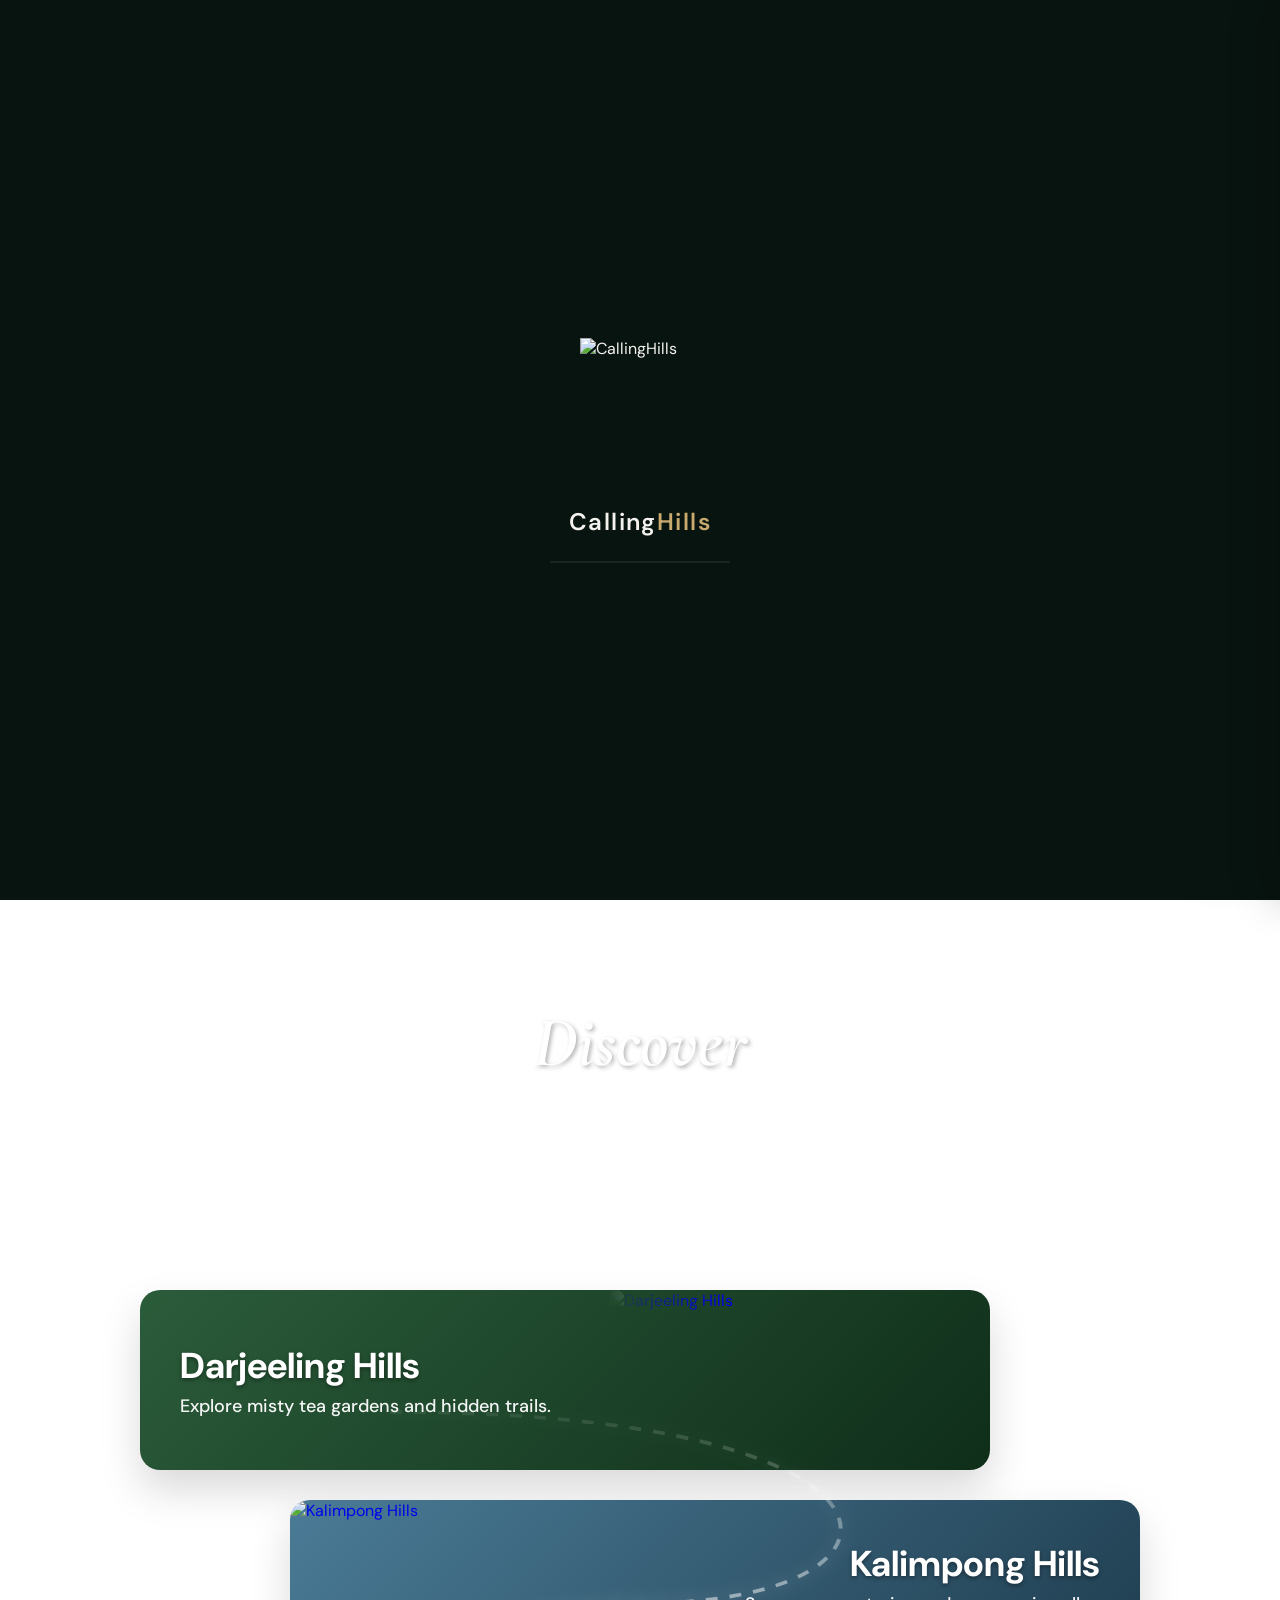
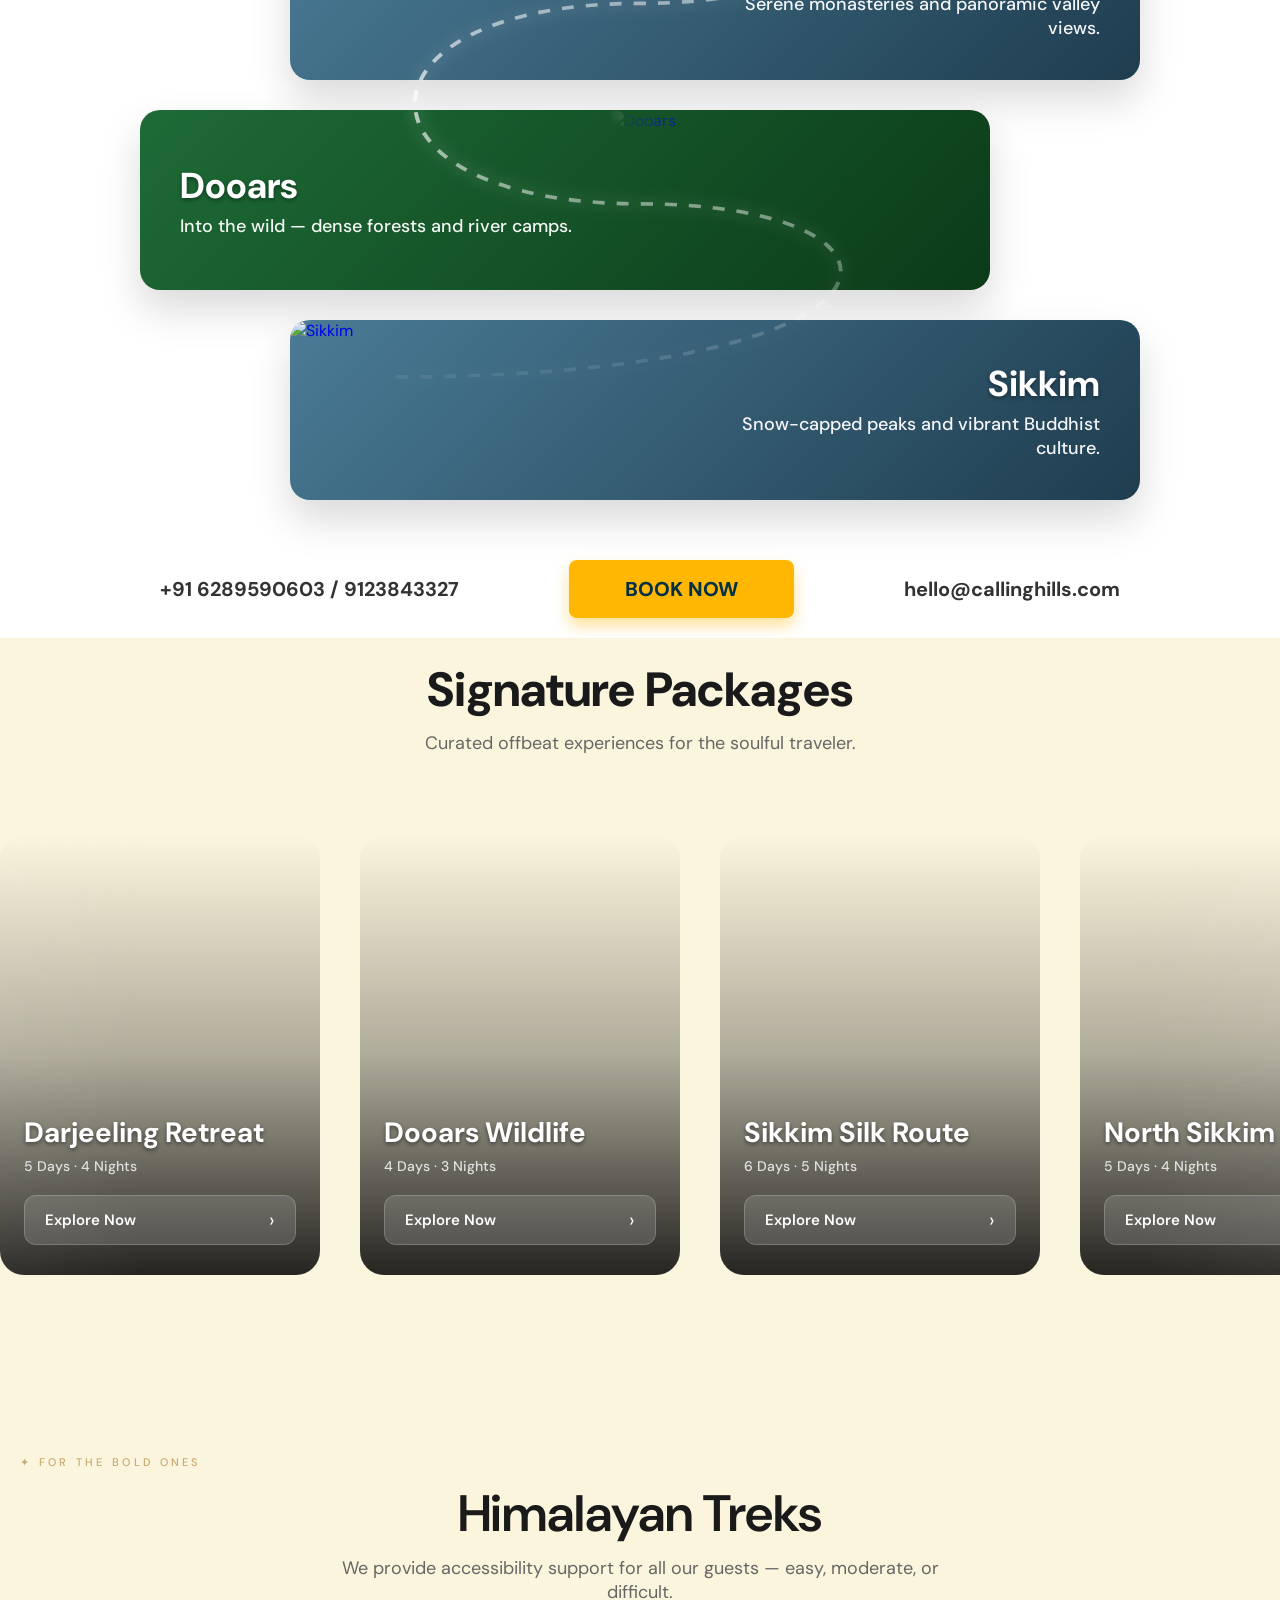
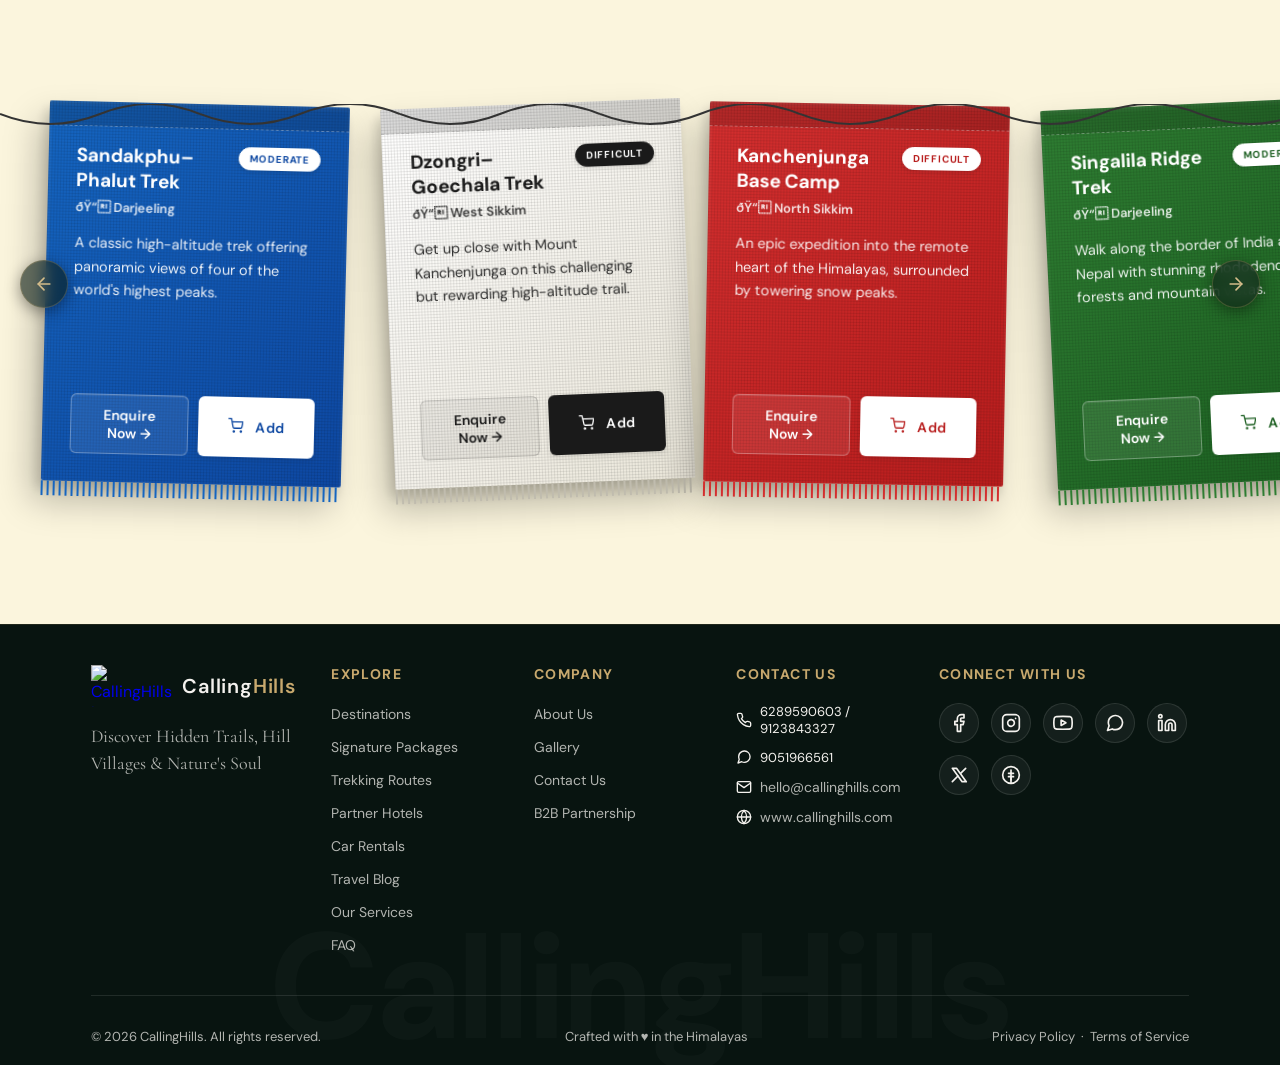
==== commit 68e383b3: "Update HTML pages" ====
--- a/index.html
+++ b/index.html
@@ -3,7 +3,7 @@
 <head>
     <meta charset="UTF-8">
     <meta name="viewport" content="width=device-width, initial-scale=1.0">
-    <title>CallingHills â€” Offbeat Himalayan Journeys | Darjeeling Â· Kalimpong Â· Dooars Â· Sikkim</title>
+    <title>CallingHills — Offbeat Himalayan Journeys | Darjeeling · Kalimpong · Dooars · Sikkim</title>
     <meta name="description" content="Discover soulful, offbeat Himalayan travel experiences across Darjeeling, Kalimpong, Dooars & Sikkim. Handcrafted journeys that answer with adventure.">
 
     <!-- Fonts -->
@@ -20,7 +20,7 @@
     <!-- Global Shader Background -->
     <div class="ambient-gradient-bg"></div>
 
-    <!-- â•â•â•â•â•â•â•â•â•â•â• LOADER â•â•â•â•â•â•â•â•â•â•â• -->
+    <!-- ═══════════ LOADER ═══════════ -->
     <div class="loader" id="loader">
         <img src="./logo up.jpeg" alt="CallingHills" class="loader-logo-img" style="width: 120px; height: 120px; margin-bottom: 24px;">
         <div class="loader-brand">Calling<span>Hills</span></div>
@@ -29,7 +29,7 @@
         </div>
     </div>
 
-    <!-- â•â•â•â•â•â•â•â•â•â•â• NAVBAR â•â•â•â•â•â•â•â•â•â•â• -->
+    <!-- ═══════════ NAVBAR ═══════════ -->
     <nav class="navbar" id="navbar">
         <a href="./index.html" class="nav-logo" id="nav-logo">
             <img src="./logo up.jpeg" alt="CallingHills Logo" class="nav-logo-img" style="height: 42px; width: auto; ">
@@ -69,10 +69,10 @@
         <a href="./blog.html">Blog</a>
         <a href="./reviews.html">Reviews</a>
         <a href="./contact.html">Contact</a>
-        <a href="./packages.html" style="color: var(--ch-gold); margin-top: 16px;">Plan My Trip â†’</a>
+        <a href="./packages.html" style="color: var(--ch-gold); margin-top: 16px;">Plan My Trip →</a>
     </div>
 
-    <!-- â•â•â•â•â•â•â•â•â•â•â• HERO â•â•â•â•â•â•â•â•â•â•â• -->
+    <!-- ═══════════ HERO ═══════════ -->
     <header class="hero" id="hero">
         <!-- Layer 1: Background Photo -->
         <div class="hero-bg" id="hero-bg">
@@ -90,7 +90,7 @@
         <div class="hero-content" id="hero-content">
             <!-- Tag Row -->
             <div class="hero-tag" id="hero-tag">
-                <span>âœ¦</span> OFFBEAT <span class="dot"></span> SOULFUL <span class="dot"></span> HIMALAYAN
+                <span>✦</span> OFFBEAT <span class="dot"></span> SOULFUL <span class="dot"></span> HIMALAYAN
             </div>
 
             <!-- Script Line -->
@@ -104,14 +104,14 @@
 
             <!-- Subtitle -->
             <p class="hero-subtitle" id="hero-subtitle">
-                Explore Offbeat Darjeeling <span class="sep">Â·</span> Kalimpong <span class="sep">Â·</span> Dooars <span class="sep">Â·</span> Sikkim
+                Explore Offbeat Darjeeling <span class="sep">·</span> Kalimpong <span class="sep">·</span> Dooars <span class="sep">·</span> Sikkim
             </p>
 
             <!-- CTAs -->
             <div class="hero-ctas" id="hero-ctas">
                 <a href="./packages.html" class="btn-primary magnetic" id="cta-explore">
                     <span>Explore Packages</span>
-                    <span class="btn-arrow">â†’</span>
+                    <span class="btn-arrow">→</span>
                 </a>
                 <a href="./contact.html" class="btn-secondary magnetic" id="cta-plan">
                     <span>Plan My Trip</span>
@@ -134,7 +134,7 @@
 
 
 
-    <!-- â•â•â•â•â•â•â•â•â•â•â• STUNNING DESTINATIONS SECTION (TRIPKART STYLE) â•â•â•â•â•â•â•â•â•â•â• -->
+    <!-- ═══════════ STUNNING DESTINATIONS SECTION (TRIPKART STYLE) ═══════════ -->
     <section class="stunning-destinations" style="position: relative; overflow: hidden;">
       
 
@@ -184,7 +184,7 @@
          <a href="./destinations.html" class="sd-card sd-card-3" style="text-decoration: none;">
             <div class="sd-card-content">
                <h3>Dooars</h3>
-               <p>Into the wild â€” dense forests and river camps.</p>
+               <p>Into the wild — dense forests and river camps.</p>
             </div>
             <div class="sd-card-image">
                <img src="./dest-dooars.png" alt="Dooars">
@@ -210,7 +210,7 @@
       </div>
     </section>
 
-    <!-- â•â•â•â•â•â•â•â•â•â•â• CINEMATIC PACKAGES SECTION â•â•â•â•â•â•â•â•â•â•â• -->
+    <!-- ═══════════ CINEMATIC PACKAGES SECTION ═══════════ -->
     <section class="cinematic-packages">
         <div class="cp-header">
             <h2 class="cp-title">Signature Packages</h2>
@@ -226,7 +226,7 @@
                     <div class="cp-card-content">
                         <div class="cp-info">
                             <h3 class="cp-name">Darjeeling Retreat</h3>
-                            <p class="cp-meta">5 Days Â· 4 Nights</p>
+                            <p class="cp-meta">5 Days · 4 Nights</p>
                         </div>
                         <a href="./packages.html" class="cp-btn">Explore Now <span class="cp-arrow">&rsaquo;</span></a>
                     </div>
@@ -238,7 +238,7 @@
                     <div class="cp-card-content">
                         <div class="cp-info">
                             <h3 class="cp-name">Dooars Wildlife</h3>
-                            <p class="cp-meta">4 Days Â· 3 Nights</p>
+                            <p class="cp-meta">4 Days · 3 Nights</p>
                         </div>
                         <a href="./packages.html" class="cp-btn">Explore Now <span class="cp-arrow">&rsaquo;</span></a>
                     </div>
@@ -250,7 +250,7 @@
                     <div class="cp-card-content">
                         <div class="cp-info">
                             <h3 class="cp-name">Sikkim Silk Route</h3>
-                            <p class="cp-meta">6 Days Â· 5 Nights</p>
+                            <p class="cp-meta">6 Days · 5 Nights</p>
                         </div>
                         <a href="./packages.html" class="cp-btn">Explore Now <span class="cp-arrow">&rsaquo;</span></a>
                     </div>
@@ -262,7 +262,7 @@
                     <div class="cp-card-content">
                         <div class="cp-info">
                             <h3 class="cp-name">North Sikkim</h3>
-                            <p class="cp-meta">5 Days Â· 4 Nights</p>
+                            <p class="cp-meta">5 Days · 4 Nights</p>
                         </div>
                         <a href="./packages.html" class="cp-btn">Explore Now <span class="cp-arrow">&rsaquo;</span></a>
                     </div>
@@ -275,7 +275,7 @@
                     <div class="cp-card-content">
                         <div class="cp-info">
                             <h3 class="cp-name">Darjeeling Retreat</h3>
-                            <p class="cp-meta">5 Days Â· 4 Nights</p>
+                            <p class="cp-meta">5 Days · 4 Nights</p>
                         </div>
                         <a href="./packages.html" class="cp-btn">Explore Now <span class="cp-arrow">&rsaquo;</span></a>
                     </div>
@@ -287,7 +287,7 @@
                     <div class="cp-card-content">
                         <div class="cp-info">
                             <h3 class="cp-name">Dooars Wildlife</h3>
-                            <p class="cp-meta">4 Days Â· 3 Nights</p>
+                            <p class="cp-meta">4 Days · 3 Nights</p>
                         </div>
                         <a href="./packages.html" class="cp-btn">Explore Now <span class="cp-arrow">&rsaquo;</span></a>
                     </div>
@@ -299,7 +299,7 @@
                     <div class="cp-card-content">
                         <div class="cp-info">
                             <h3 class="cp-name">Sikkim Silk Route</h3>
-                            <p class="cp-meta">6 Days Â· 5 Nights</p>
+                            <p class="cp-meta">6 Days · 5 Nights</p>
                         </div>
                         <a href="./packages.html" class="cp-btn">Explore Now <span class="cp-arrow">&rsaquo;</span></a>
                     </div>
@@ -311,7 +311,7 @@
                     <div class="cp-card-content">
                         <div class="cp-info">
                             <h3 class="cp-name">North Sikkim</h3>
-                            <p class="cp-meta">5 Days Â· 4 Nights</p>
+                            <p class="cp-meta">5 Days · 4 Nights</p>
                         </div>
                         <a href="./packages.html" class="cp-btn">Explore Now <span class="cp-arrow">&rsaquo;</span></a>
                     </div>
@@ -320,16 +320,16 @@
         </div>
     </section>
 
-    <!-- â•â•â•â•â•â•â•â•â•â•â• HANGING TREKS (PRAYER FLAGS) â•â•â•â•â•â•â•â•â•â•â• -->
+    <!-- ═══════════ HANGING TREKS (PRAYER FLAGS) ═══════════ -->
     <section class="hanging-treks-section">
 
         
 
         <div class="ht-header">
-            <div class="section-tag" style="color: var(--ch-gold);">âœ¦ FOR THE BOLD ONES</div>
+            <div class="section-tag" style="color: var(--ch-gold);">✦ FOR THE BOLD ONES</div>
             <h2 class="section-title" style="color: #1a1a1a; margin-bottom: 12px;">Himalayan Treks</h2>
             <p style="font-family: var(--font-body); font-size: 18px; color: #666; max-width: 600px; margin: 0 auto;">
-                We provide accessibility support for all our guests â€” easy, moderate, or difficult.
+                We provide accessibility support for all our guests — easy, moderate, or difficult.
             </p>
         </div>
 
@@ -348,26 +348,26 @@
             <div class="ht-slider-track">
                 <div class="hanging-card flag-blue" style="--card-rotation: 1.3909995313426664deg;">
                     <div class="trek-header">
-                        <h3 class="trek-title">Sandakphuâ€“Phalut Trek</h3>
+                        <h3 class="trek-title">Sandakphu–Phalut Trek</h3>
                         <span class="trek-difficulty diff-mod">Moderate</span>
                     </div>
                     <div class="trek-region">ðŸ“ Darjeeling</div>
                     <p class="hanging-desc">A classic high-altitude trek offering panoramic views of four of the world's highest peaks.</p>
                     <div class="trek-ctas hanging-ctas">
                         <button class="btn-primary">Enquire Now &rarr;</button>
-                        <button class="btn-secondary" onclick="addToCart('Sandakphuâ€“Phalut Trek')"><svg class="cart-icon" xmlns="http://www.w3.org/2000/svg" width="18" height="18" viewBox="0 0 24 24" fill="none" stroke="currentColor" stroke-width="2" stroke-linecap="round" stroke-linejoin="round"><circle cx="9" cy="21" r="1"></circle><circle cx="20" cy="21" r="1"></circle><path d="M1 1h4l2.68 13.39a2 2 0 0 0 2 1.61h9.72a2 2 0 0 0 2-1.61L23 6H6"></path></svg> Add</button>
+                        <button class="btn-secondary" onclick="addToCart('Sandakphu–Phalut Trek')"><svg class="cart-icon" xmlns="http://www.w3.org/2000/svg" width="18" height="18" viewBox="0 0 24 24" fill="none" stroke="currentColor" stroke-width="2" stroke-linecap="round" stroke-linejoin="round"><circle cx="9" cy="21" r="1"></circle><circle cx="20" cy="21" r="1"></circle><path d="M1 1h4l2.68 13.39a2 2 0 0 0 2 1.61h9.72a2 2 0 0 0 2-1.61L23 6H6"></path></svg> Add</button>
                     </div>
                 </div>
                 <div class="hanging-card flag-white" style="--card-rotation: -2.3301502164912384deg;">
                     <div class="trek-header">
-                        <h3 class="trek-title">Dzongriâ€“Goechala Trek</h3>
+                        <h3 class="trek-title">Dzongri–Goechala Trek</h3>
                         <span class="trek-difficulty diff-hard">Difficult</span>
                     </div>
                     <div class="trek-region">ðŸ“ West Sikkim</div>
                     <p class="hanging-desc">Get up close with Mount Kanchenjunga on this challenging but rewarding high-altitude trail.</p>
                     <div class="trek-ctas hanging-ctas">
                         <button class="btn-primary">Enquire Now &rarr;</button>
-                        <button class="btn-secondary" onclick="addToCart('Dzongriâ€“Goechala Trek')"><svg class="cart-icon" xmlns="http://www.w3.org/2000/svg" width="18" height="18" viewBox="0 0 24 24" fill="none" stroke="currentColor" stroke-width="2" stroke-linecap="round" stroke-linejoin="round"><circle cx="9" cy="21" r="1"></circle><circle cx="20" cy="21" r="1"></circle><path d="M1 1h4l2.68 13.39a2 2 0 0 0 2 1.61h9.72a2 2 0 0 0 2-1.61L23 6H6"></path></svg> Add</button>
+                        <button class="btn-secondary" onclick="addToCart('Dzongri–Goechala Trek')"><svg class="cart-icon" xmlns="http://www.w3.org/2000/svg" width="18" height="18" viewBox="0 0 24 24" fill="none" stroke="currentColor" stroke-width="2" stroke-linecap="round" stroke-linejoin="round"><circle cx="9" cy="21" r="1"></circle><circle cx="20" cy="21" r="1"></circle><path d="M1 1h4l2.68 13.39a2 2 0 0 0 2 1.61h9.72a2 2 0 0 0 2-1.61L23 6H6"></path></svg> Add</button>
                     </div>
                 </div>
                 <div class="hanging-card flag-red" style="--card-rotation: 1.0421353786328191deg;">
@@ -397,7 +397,7 @@
                 <div class="hanging-card flag-yellow" style="--card-rotation: 2.7224054257290438deg;">
                     <div class="trek-header">
                         <h3 class="trek-title">Barsey Rhododendron Trek</h3>
-                        <span class="trek-difficulty diff-easy">Easyâ€“Moderate</span>
+                        <span class="trek-difficulty diff-easy">Easy–Moderate</span>
                     </div>
                     <div class="trek-region">ðŸ“ West Sikkim</div>
                     <p class="hanging-desc">A gentle walk through vibrant, blooming rhododendron sanctuaries and misty woodlands.</p>
@@ -408,20 +408,20 @@
                 </div>
                 <div class="hanging-card flag-blue" style="--card-rotation: -1.8356548182600123deg;">
                     <div class="trek-header">
-                        <h3 class="trek-title">Yuksomâ€“Dzongri Trek</h3>
+                        <h3 class="trek-title">Yuksom–Dzongri Trek</h3>
                         <span class="trek-difficulty diff-mod">Moderate</span>
                     </div>
                     <div class="trek-region">ðŸ“ West Sikkim</div>
                     <p class="hanging-desc">A majestic journey through sacred forests, alpine meadows, and pristine mountain rivers.</p>
                     <div class="trek-ctas hanging-ctas">
                         <button class="btn-primary">Enquire Now &rarr;</button>
-                        <button class="btn-secondary" onclick="addToCart('Yuksomâ€“Dzongri Trek')"><svg class="cart-icon" xmlns="http://www.w3.org/2000/svg" width="18" height="18" viewBox="0 0 24 24" fill="none" stroke="currentColor" stroke-width="2" stroke-linecap="round" stroke-linejoin="round"><circle cx="9" cy="21" r="1"></circle><circle cx="20" cy="21" r="1"></circle><path d="M1 1h4l2.68 13.39a2 2 0 0 0 2 1.61h9.72a2 2 0 0 0 2-1.61L23 6H6"></path></svg> Add</button>
+                        <button class="btn-secondary" onclick="addToCart('Yuksom–Dzongri Trek')"><svg class="cart-icon" xmlns="http://www.w3.org/2000/svg" width="18" height="18" viewBox="0 0 24 24" fill="none" stroke="currentColor" stroke-width="2" stroke-linecap="round" stroke-linejoin="round"><circle cx="9" cy="21" r="1"></circle><circle cx="20" cy="21" r="1"></circle><path d="M1 1h4l2.68 13.39a2 2 0 0 0 2 1.61h9.72a2 2 0 0 0 2-1.61L23 6H6"></path></svg> Add</button>
                     </div>
                 </div>
                 <div class="hanging-card flag-white" style="--card-rotation: 1.7339913401655744deg;">
                     <div class="trek-header">
                         <h3 class="trek-title">Neora Valley Forest Trek</h3>
-                        <span class="trek-difficulty diff-easy">Easyâ€“Moderate</span>
+                        <span class="trek-difficulty diff-easy">Easy–Moderate</span>
                     </div>
                     <div class="trek-region">ðŸ“ Kalimpong</div>
                     <p class="hanging-desc">Explore virgin, dense canopies in one of the richest biological zones in the Eastern Himalayas.</p>
@@ -432,38 +432,38 @@
                 </div>
                 <div class="hanging-card flag-red" style="--card-rotation: -1.9285572802430049deg;">
                     <div class="trek-header">
-                        <h3 class="trek-title">Zulukâ€“Gnathang Ridge Walk</h3>
+                        <h3 class="trek-title">Zuluk–Gnathang Ridge Walk</h3>
                         <span class="trek-difficulty diff-easy">Easy</span>
                     </div>
                     <div class="trek-region">ðŸ“ East Sikkim</div>
                     <p class="hanging-desc">Follow the footsteps of ancient traders along the historic, mist-covered Silk Route.</p>
                     <div class="trek-ctas hanging-ctas">
                         <button class="btn-primary">Enquire Now &rarr;</button>
-                        <button class="btn-secondary" onclick="addToCart('Zulukâ€“Gnathang Ridge Walk')"><svg class="cart-icon" xmlns="http://www.w3.org/2000/svg" width="18" height="18" viewBox="0 0 24 24" fill="none" stroke="currentColor" stroke-width="2" stroke-linecap="round" stroke-linejoin="round"><circle cx="9" cy="21" r="1"></circle><circle cx="20" cy="21" r="1"></circle><path d="M1 1h4l2.68 13.39a2 2 0 0 0 2 1.61h9.72a2 2 0 0 0 2-1.61L23 6H6"></path></svg> Add</button>
+                        <button class="btn-secondary" onclick="addToCart('Zuluk–Gnathang Ridge Walk')"><svg class="cart-icon" xmlns="http://www.w3.org/2000/svg" width="18" height="18" viewBox="0 0 24 24" fill="none" stroke="currentColor" stroke-width="2" stroke-linecap="round" stroke-linejoin="round"><circle cx="9" cy="21" r="1"></circle><circle cx="20" cy="21" r="1"></circle><path d="M1 1h4l2.68 13.39a2 2 0 0 0 2 1.61h9.72a2 2 0 0 0 2-1.61L23 6H6"></path></svg> Add</button>
                     </div>
                 </div>
                 <div class="hanging-card flag-green" style="--card-rotation: 2.5269008814720317deg;">
                     <div class="trek-header">
-                        <h3 class="trek-title">Sandakphuâ€“Phalut Trek</h3>
+                        <h3 class="trek-title">Sandakphu–Phalut Trek</h3>
                         <span class="trek-difficulty diff-mod">Moderate</span>
                     </div>
                     <div class="trek-region">ðŸ“ Darjeeling</div>
                     <p class="hanging-desc">A classic high-altitude trek offering panoramic views of four of the world's highest peaks.</p>
                     <div class="trek-ctas hanging-ctas">
                         <button class="btn-primary">Enquire Now &rarr;</button>
-                        <button class="btn-secondary" onclick="addToCart('Sandakphuâ€“Phalut Trek')"><svg class="cart-icon" xmlns="http://www.w3.org/2000/svg" width="18" height="18" viewBox="0 0 24 24" fill="none" stroke="currentColor" stroke-width="2" stroke-linecap="round" stroke-linejoin="round"><circle cx="9" cy="21" r="1"></circle><circle cx="20" cy="21" r="1"></circle><path d="M1 1h4l2.68 13.39a2 2 0 0 0 2 1.61h9.72a2 2 0 0 0 2-1.61L23 6H6"></path></svg> Add</button>
+                        <button class="btn-secondary" onclick="addToCart('Sandakphu–Phalut Trek')"><svg class="cart-icon" xmlns="http://www.w3.org/2000/svg" width="18" height="18" viewBox="0 0 24 24" fill="none" stroke="currentColor" stroke-width="2" stroke-linecap="round" stroke-linejoin="round"><circle cx="9" cy="21" r="1"></circle><circle cx="20" cy="21" r="1"></circle><path d="M1 1h4l2.68 13.39a2 2 0 0 0 2 1.61h9.72a2 2 0 0 0 2-1.61L23 6H6"></path></svg> Add</button>
                     </div>
                 </div>
                 <div class="hanging-card flag-yellow" style="--card-rotation: -2.44178714270634deg;">
                     <div class="trek-header">
-                        <h3 class="trek-title">Dzongriâ€“Goechala Trek</h3>
+                        <h3 class="trek-title">Dzongri–Goechala Trek</h3>
                         <span class="trek-difficulty diff-hard">Difficult</span>
                     </div>
                     <div class="trek-region">ðŸ“ West Sikkim</div>
                     <p class="hanging-desc">Get up close with Mount Kanchenjunga on this challenging but rewarding high-altitude trail.</p>
                     <div class="trek-ctas hanging-ctas">
                         <button class="btn-primary">Enquire Now &rarr;</button>
-                        <button class="btn-secondary" onclick="addToCart('Dzongriâ€“Goechala Trek')"><svg class="cart-icon" xmlns="http://www.w3.org/2000/svg" width="18" height="18" viewBox="0 0 24 24" fill="none" stroke="currentColor" stroke-width="2" stroke-linecap="round" stroke-linejoin="round"><circle cx="9" cy="21" r="1"></circle><circle cx="20" cy="21" r="1"></circle><path d="M1 1h4l2.68 13.39a2 2 0 0 0 2 1.61h9.72a2 2 0 0 0 2-1.61L23 6H6"></path></svg> Add</button>
+                        <button class="btn-secondary" onclick="addToCart('Dzongri–Goechala Trek')"><svg class="cart-icon" xmlns="http://www.w3.org/2000/svg" width="18" height="18" viewBox="0 0 24 24" fill="none" stroke="currentColor" stroke-width="2" stroke-linecap="round" stroke-linejoin="round"><circle cx="9" cy="21" r="1"></circle><circle cx="20" cy="21" r="1"></circle><path d="M1 1h4l2.68 13.39a2 2 0 0 0 2 1.61h9.72a2 2 0 0 0 2-1.61L23 6H6"></path></svg> Add</button>
                     </div>
                 </div>
                 <div class="hanging-card flag-blue" style="--card-rotation: 2.9010691818958456deg;">
@@ -493,7 +493,7 @@
                 <div class="hanging-card flag-red" style="--card-rotation: 2.904460068499377deg;">
                     <div class="trek-header">
                         <h3 class="trek-title">Barsey Rhododendron Trek</h3>
-                        <span class="trek-difficulty diff-easy">Easyâ€“Moderate</span>
+                        <span class="trek-difficulty diff-easy">Easy–Moderate</span>
                     </div>
                     <div class="trek-region">ðŸ“ West Sikkim</div>
                     <p class="hanging-desc">A gentle walk through vibrant, blooming rhododendron sanctuaries and misty woodlands.</p>
@@ -504,20 +504,20 @@
                 </div>
                 <div class="hanging-card flag-green" style="--card-rotation: -1.9413680884957398deg;">
                     <div class="trek-header">
-                        <h3 class="trek-title">Yuksomâ€“Dzongri Trek</h3>
+                        <h3 class="trek-title">Yuksom–Dzongri Trek</h3>
                         <span class="trek-difficulty diff-mod">Moderate</span>
                     </div>
                     <div class="trek-region">ðŸ“ West Sikkim</div>
                     <p class="hanging-desc">A majestic journey through sacred forests, alpine meadows, and pristine mountain rivers.</p>
                     <div class="trek-ctas hanging-ctas">
                         <button class="btn-primary">Enquire Now &rarr;</button>
-                        <button class="btn-secondary" onclick="addToCart('Yuksomâ€“Dzongri Trek')"><svg class="cart-icon" xmlns="http://www.w3.org/2000/svg" width="18" height="18" viewBox="0 0 24 24" fill="none" stroke="currentColor" stroke-width="2" stroke-linecap="round" stroke-linejoin="round"><circle cx="9" cy="21" r="1"></circle><circle cx="20" cy="21" r="1"></circle><path d="M1 1h4l2.68 13.39a2 2 0 0 0 2 1.61h9.72a2 2 0 0 0 2-1.61L23 6H6"></path></svg> Add</button>
+                        <button class="btn-secondary" onclick="addToCart('Yuksom–Dzongri Trek')"><svg class="cart-icon" xmlns="http://www.w3.org/2000/svg" width="18" height="18" viewBox="0 0 24 24" fill="none" stroke="currentColor" stroke-width="2" stroke-linecap="round" stroke-linejoin="round"><circle cx="9" cy="21" r="1"></circle><circle cx="20" cy="21" r="1"></circle><path d="M1 1h4l2.68 13.39a2 2 0 0 0 2 1.61h9.72a2 2 0 0 0 2-1.61L23 6H6"></path></svg> Add</button>
                     </div>
                 </div>
                 <div class="hanging-card flag-yellow" style="--card-rotation: 2.810427573491115deg;">
                     <div class="trek-header">
                         <h3 class="trek-title">Neora Valley Forest Trek</h3>
-                        <span class="trek-difficulty diff-easy">Easyâ€“Moderate</span>
+                        <span class="trek-difficulty diff-easy">Easy–Moderate</span>
                     </div>
                     <div class="trek-region">ðŸ“ Kalimpong</div>
                     <p class="hanging-desc">Explore virgin, dense canopies in one of the richest biological zones in the Eastern Himalayas.</p>
@@ -528,14 +528,14 @@
                 </div>
                 <div class="hanging-card flag-blue" style="--card-rotation: -1.9321434571941862deg;">
                     <div class="trek-header">
-                        <h3 class="trek-title">Zulukâ€“Gnathang Ridge Walk</h3>
+                        <h3 class="trek-title">Zuluk–Gnathang Ridge Walk</h3>
                         <span class="trek-difficulty diff-easy">Easy</span>
                     </div>
                     <div class="trek-region">ðŸ“ East Sikkim</div>
                     <p class="hanging-desc">Follow the footsteps of ancient traders along the historic, mist-covered Silk Route.</p>
                     <div class="trek-ctas hanging-ctas">
                         <button class="btn-primary">Enquire Now &rarr;</button>
-                        <button class="btn-secondary" onclick="addToCart('Zulukâ€“Gnathang Ridge Walk')"><svg class="cart-icon" xmlns="http://www.w3.org/2000/svg" width="18" height="18" viewBox="0 0 24 24" fill="none" stroke="currentColor" stroke-width="2" stroke-linecap="round" stroke-linejoin="round"><circle cx="9" cy="21" r="1"></circle><circle cx="20" cy="21" r="1"></circle><path d="M1 1h4l2.68 13.39a2 2 0 0 0 2 1.61h9.72a2 2 0 0 0 2-1.61L23 6H6"></path></svg> Add</button>
+                        <button class="btn-secondary" onclick="addToCart('Zuluk–Gnathang Ridge Walk')"><svg class="cart-icon" xmlns="http://www.w3.org/2000/svg" width="18" height="18" viewBox="0 0 24 24" fill="none" stroke="currentColor" stroke-width="2" stroke-linecap="round" stroke-linejoin="round"><circle cx="9" cy="21" r="1"></circle><circle cx="20" cy="21" r="1"></circle><path d="M1 1h4l2.68 13.39a2 2 0 0 0 2 1.61h9.72a2 2 0 0 0 2-1.61L23 6H6"></path></svg> Add</button>
                     </div>
                 </div>
             </div>
@@ -550,7 +550,7 @@
 
 
 
-    <!-- â•â•â•â•â•â•â•â•â•â•â• SECTION 10 â€” FOOTER â•â•â•â•â•â•â•â•â•â•â• -->
+    <!-- ═══════════ SECTION 10 — FOOTER ═══════════ -->
     
 
     <!-- Back to top -->
@@ -558,7 +558,7 @@
         &uarr;
     </button>
 
-    <!-- â•â•â•â•â•â•â•â•â•â•â• FOOTER â•â•â•â•â•â•â•â•â•â•â• -->
+    <!-- ═══════════ FOOTER ═══════════ -->
     <footer class="footer">
         <div class="footer-watermark">CallingHills</div>
         <div class="footer-container">
@@ -638,7 +638,7 @@
     <!-- Back to top -->
     <button class="back-to-top" id="back-to-top" aria-label="Back to top">&uarr;</button>
 
-    <!-- â•â•â•â•â•â•â•â•â•â•â• MODAL & CART SYSTEM â•â•â•â•â•â•â•â•â•â•â• -->
+    <!-- ═══════════ MODAL & CART SYSTEM ═══════════ -->
     <div class="enquiry-modal" id="enquiry-modal">
         <div class="enquiry-modal-content">
             <button class="modal-close" onclick="closeEnquiryModal()">&times;</button>
@@ -672,7 +672,7 @@
         </div>
     </div>
 
-    <!-- Libraries (loaded from CDN â€” no Node.js needed) -->
+    <!-- Libraries (loaded from CDN — no Node.js needed) -->
     <script src="https://cdnjs.cloudflare.com/ajax/libs/gsap/3.12.5/gsap.min.js"></script>
     <script src="https://cdnjs.cloudflare.com/ajax/libs/gsap/3.12.5/ScrollTrigger.min.js"></script>
     <script src="https://cdnjs.cloudflare.com/ajax/libs/three.js/r128/three.min.js"></script>
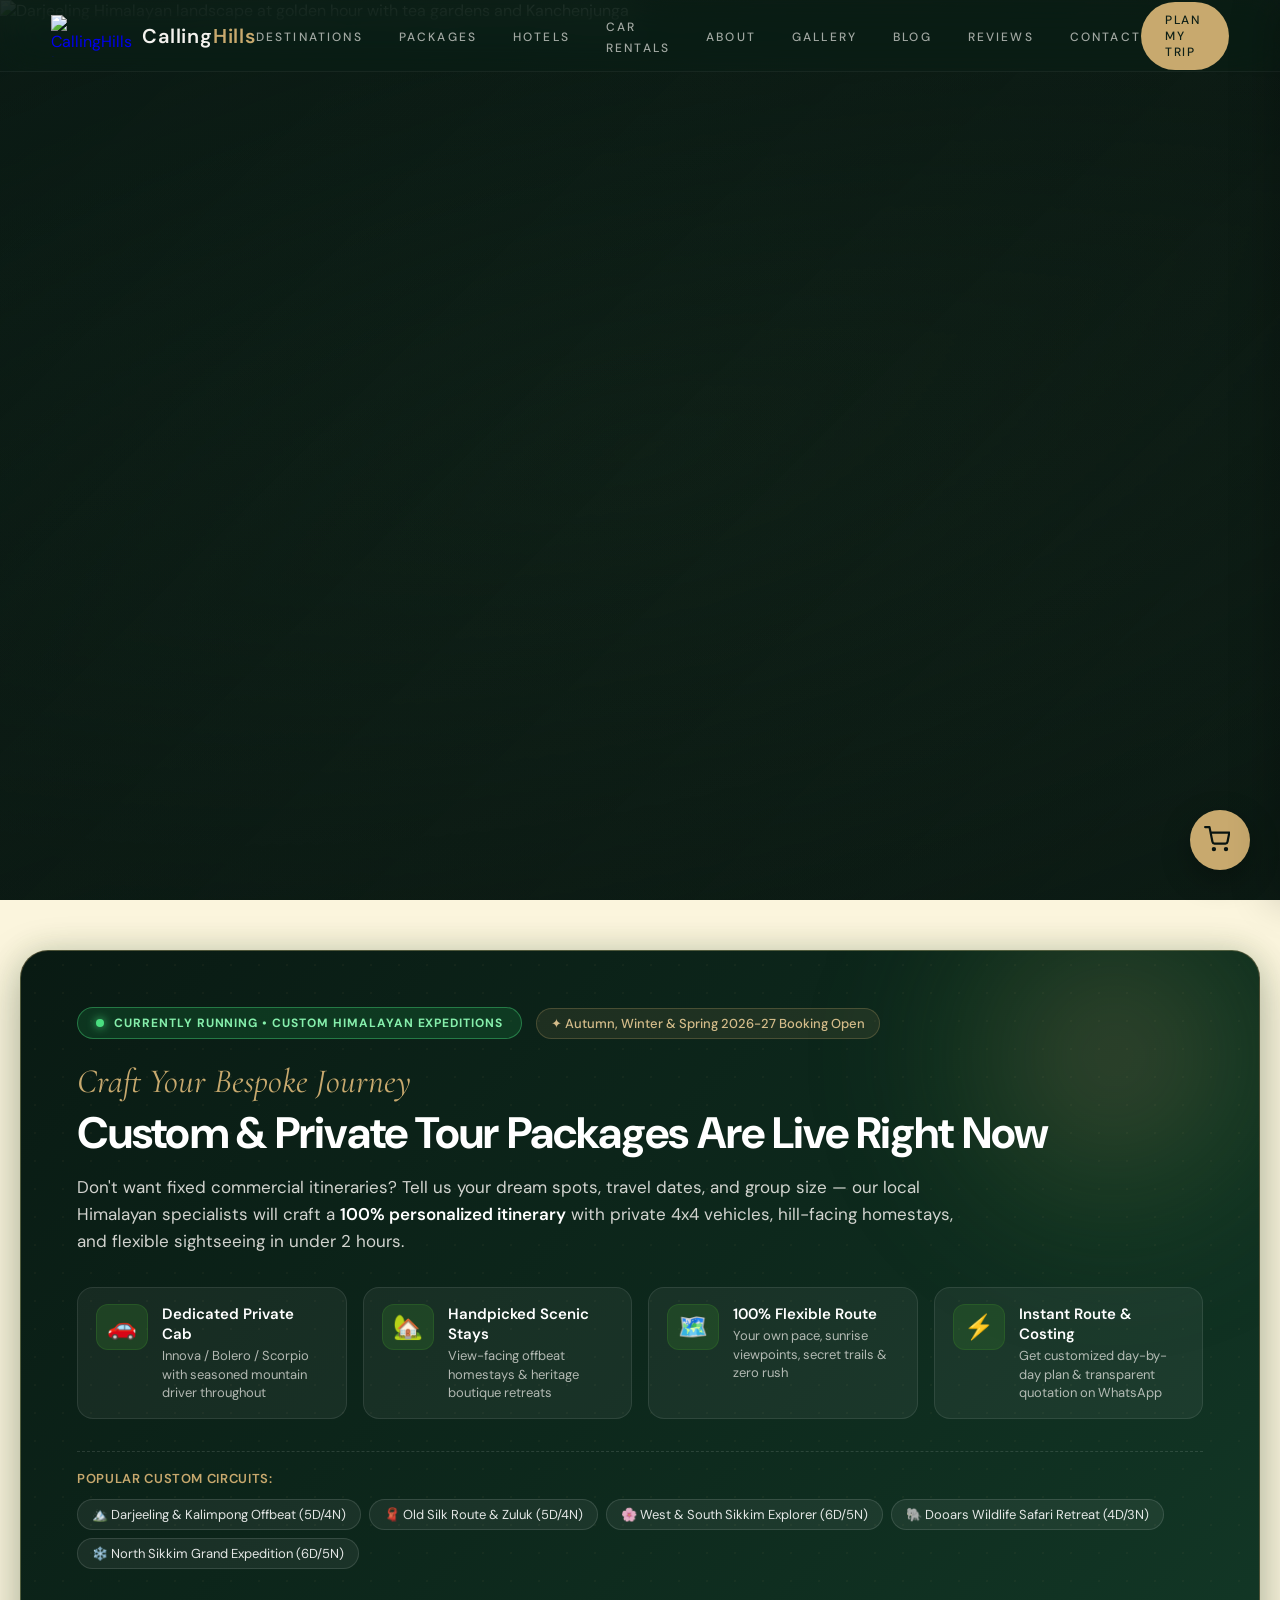
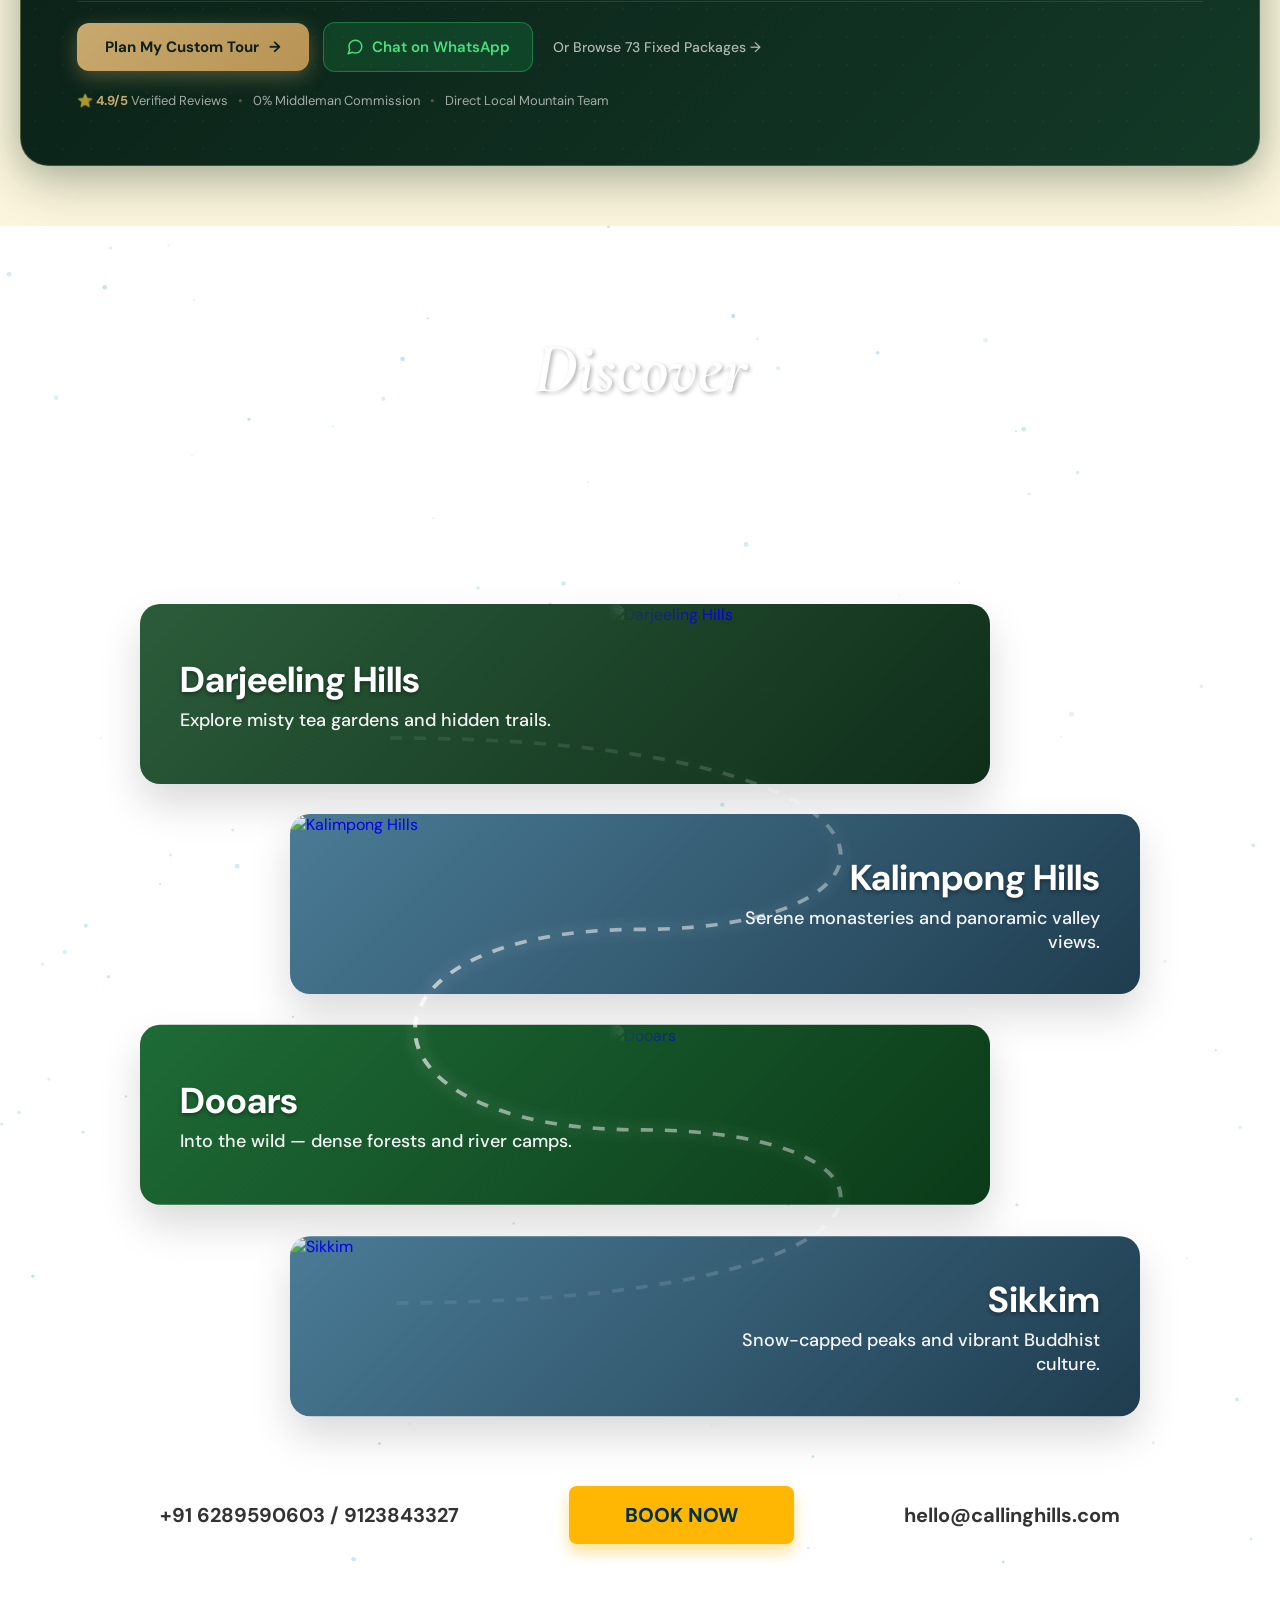
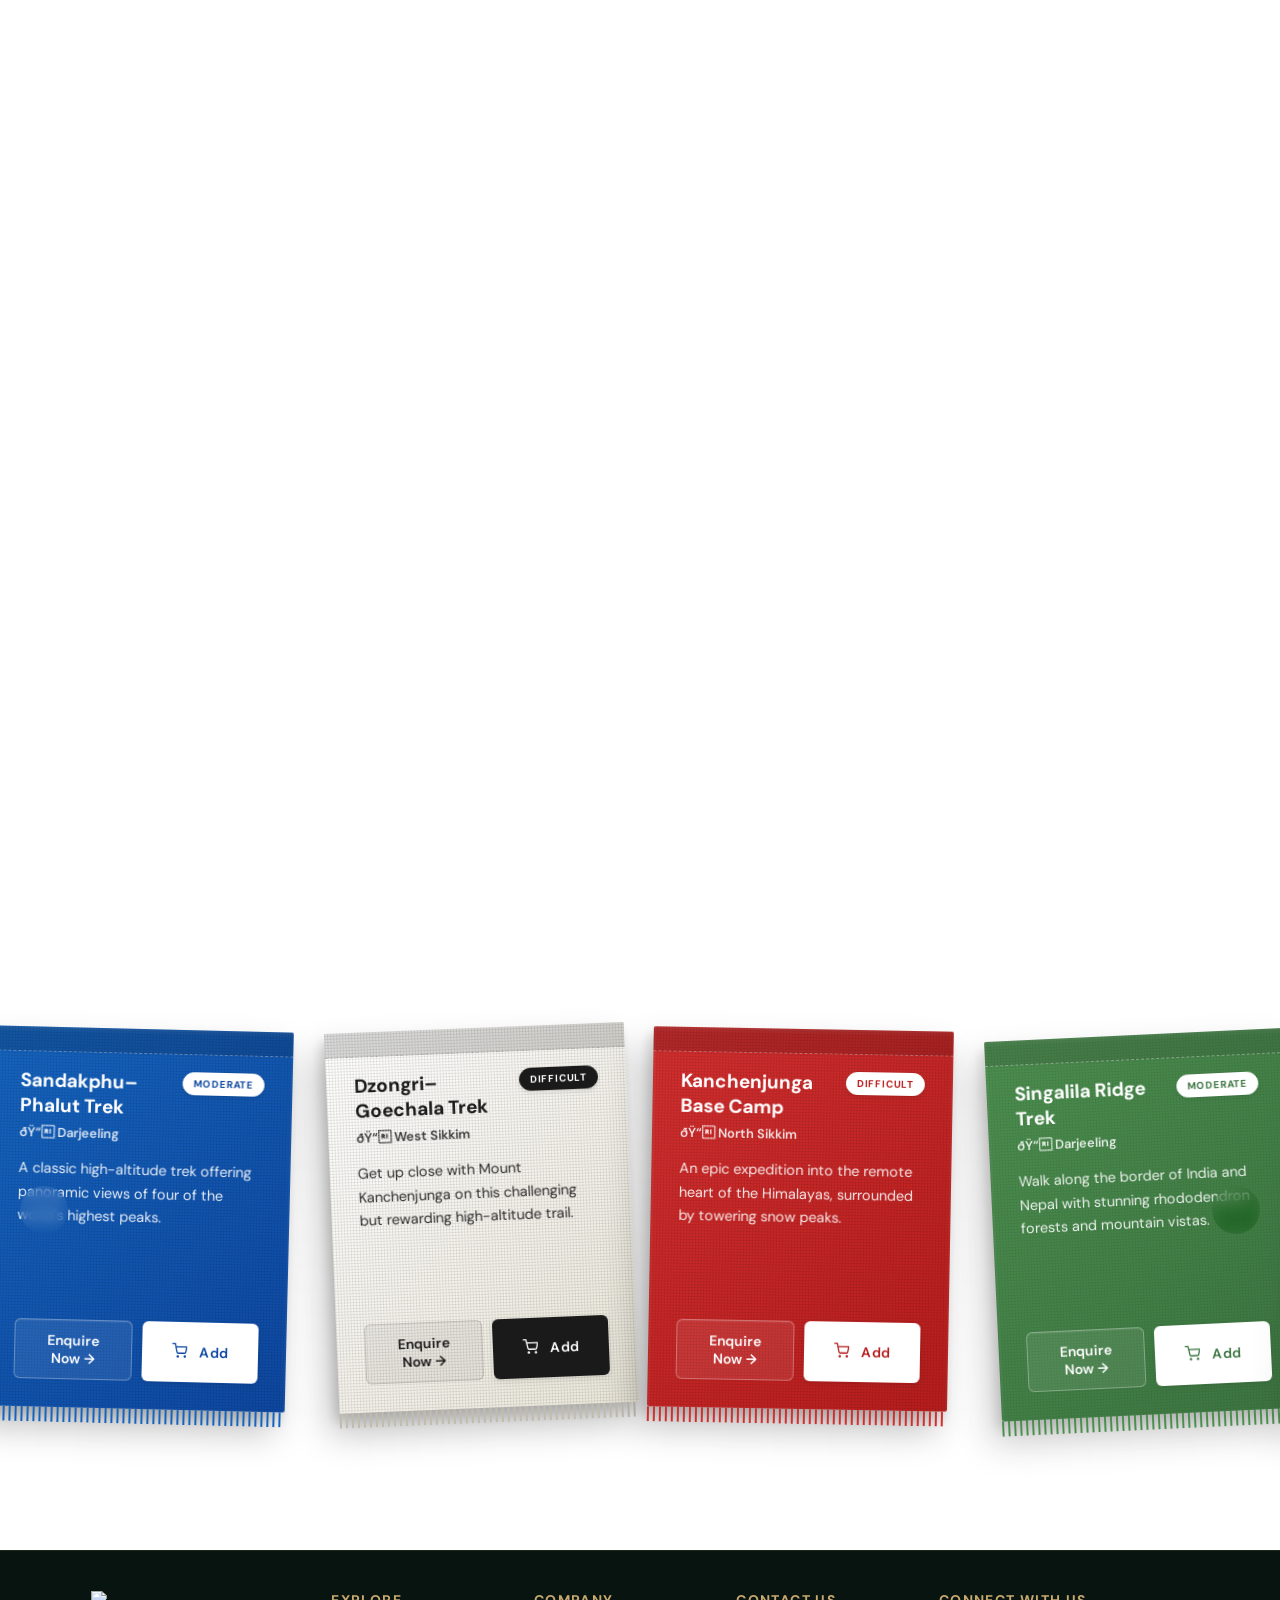
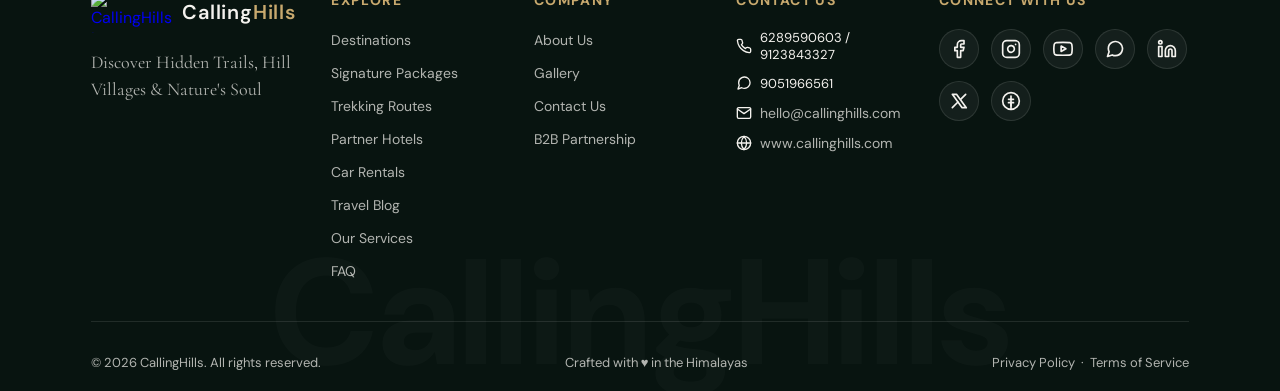
==== commit 0905e02b: "Add full-width luxury Custom Tour Packages banner right below hero header" ====
--- a/index.html
+++ b/index.html
@@ -1,4 +1,4 @@
-﻿<!DOCTYPE html>
+<!DOCTYPE html>
 <html lang="en">
 <head>
     <meta charset="UTF-8">
@@ -15,6 +15,317 @@
 
     <link rel="stylesheet" href="./css/main.css?v=5">
     <link rel="icon" type="image/png" href="./logo up.jpeg">
+
+    <style>
+    /* ═ ═ ═ ═ ═ ═ ═ ═ ═ ═ ═ CUSTOM TOUR PACKAGES PROMO BANNER ═ ═ ═ ═ ═ ═ ═ ═ ═ ═ ═ */
+    .custom-tour-banner-section {
+        padding: 50px 20px 60px;
+        position: relative;
+        z-index: 10;
+        background: var(--ch-cream-light);
+    }
+    .ctb-container {
+        max-width: 1280px;
+        margin: 0 auto;
+    }
+    .ctb-card {
+        position: relative;
+        overflow: hidden;
+        border-radius: 28px;
+        background: linear-gradient(135deg, #091a13 0%, #0d281c 50%, #133927 100%);
+        border: 1.5px solid rgba(200, 169, 110, 0.35);
+        box-shadow: 0 16px 48px rgba(9, 26, 19, 0.28), 0 0 30px rgba(48, 109, 41, 0.15);
+        padding: clamp(32px, 5vw, 56px);
+        color: #ffffff;
+    }
+    .ctb-glow-accent {
+        position: absolute;
+        top: -120px;
+        right: -80px;
+        width: 450px;
+        height: 450px;
+        background: radial-gradient(circle, rgba(200, 169, 110, 0.22) 0%, rgba(48, 109, 41, 0.15) 50%, transparent 75%);
+        border-radius: 50%;
+        pointer-events: none;
+        filter: blur(50px);
+    }
+    .ctb-mesh-pattern {
+        position: absolute;
+        inset: 0;
+        background-image: radial-gradient(rgba(200, 169, 110, 0.08) 1px, transparent 1px);
+        background-size: 28px 28px;
+        opacity: 0.6;
+        pointer-events: none;
+    }
+    .ctb-content {
+        position: relative;
+        z-index: 2;
+    }
+    .ctb-top-row {
+        display: flex;
+        align-items: center;
+        gap: 14px;
+        flex-wrap: wrap;
+        margin-bottom: 22px;
+    }
+    .ctb-live-badge {
+        display: inline-flex;
+        align-items: center;
+        gap: 10px;
+        padding: 7px 18px;
+        background: rgba(34, 197, 94, 0.15);
+        border: 1px solid rgba(74, 222, 128, 0.4);
+        border-radius: 999px;
+        font-size: 12px;
+        font-weight: 700;
+        letter-spacing: 0.08em;
+        text-transform: uppercase;
+        color: #86efac;
+    }
+    .ctb-pulse-dot {
+        width: 8px;
+        height: 8px;
+        border-radius: 50%;
+        background: #4ade80;
+        box-shadow: 0 0 10px #4ade80;
+        animation: ctbPulse 1.8s infinite cubic-bezier(0.4, 0, 0.6, 1);
+    }
+    @keyframes ctbPulse {
+        0%, 100% {
+            transform: scale(1);
+            box-shadow: 0 0 0 0 rgba(74, 222, 128, 0.7);
+        }
+        50% {
+            transform: scale(1.15);
+            box-shadow: 0 0 0 8px rgba(74, 222, 128, 0);
+        }
+    }
+    .ctb-season-badge {
+        font-size: 13px;
+        color: var(--ch-gold-light);
+        font-weight: 500;
+        background: rgba(200, 169, 110, 0.1);
+        border: 1px solid rgba(200, 169, 110, 0.25);
+        padding: 6px 14px;
+        border-radius: 999px;
+    }
+    .ctb-cursive {
+        font-family: var(--font-script);
+        font-size: clamp(24px, 3.2vw, 34px);
+        color: var(--ch-gold);
+        font-style: italic;
+        margin-bottom: 6px;
+    }
+    .ctb-title {
+        font-family: var(--font-heading);
+        font-size: clamp(28px, 4vw, 44px);
+        font-weight: 700;
+        line-height: 1.18;
+        color: #ffffff;
+        margin-bottom: 14px;
+        letter-spacing: -0.02em;
+    }
+    .ctb-desc {
+        font-family: var(--font-body);
+        font-size: clamp(15px, 1.8vw, 17px);
+        line-height: 1.6;
+        color: rgba(244, 242, 238, 0.85);
+        max-width: 880px;
+        margin-bottom: 32px;
+    }
+    .ctb-desc strong {
+        color: #ffffff;
+        font-weight: 600;
+    }
+    .ctb-perks-grid {
+        display: grid;
+        grid-template-columns: repeat(auto-fit, minmax(250px, 1fr));
+        gap: 16px;
+        margin-bottom: 32px;
+    }
+    .ctb-perk-item {
+        display: flex;
+        align-items: flex-start;
+        gap: 14px;
+        background: rgba(255, 255, 255, 0.05);
+        border: 1px solid rgba(255, 255, 255, 0.09);
+        padding: 16px 18px;
+        border-radius: 16px;
+        transition: all 0.3s ease;
+    }
+    .ctb-perk-item:hover {
+        background: rgba(255, 255, 255, 0.08);
+        border-color: rgba(200, 169, 110, 0.4);
+        transform: translateY(-2px);
+    }
+    .ctb-perk-icon {
+        font-size: 24px;
+        line-height: 1;
+        padding: 10px;
+        background: rgba(48, 109, 41, 0.35);
+        border-radius: 12px;
+        border: 1px solid rgba(48, 109, 41, 0.5);
+        flex-shrink: 0;
+    }
+    .ctb-perk-text {
+        display: flex;
+        flex-direction: column;
+        gap: 3px;
+    }
+    .ctb-perk-text strong {
+        font-size: 15px;
+        color: #ffffff;
+        font-weight: 600;
+    }
+    .ctb-perk-text span {
+        font-size: 13px;
+        color: rgba(244, 242, 238, 0.7);
+        line-height: 1.4;
+    }
+    .ctb-chips-container {
+        display: flex;
+        align-items: center;
+        gap: 12px;
+        flex-wrap: wrap;
+        margin-bottom: 32px;
+        padding-top: 18px;
+        border-top: 1px dashed rgba(255, 255, 255, 0.12);
+    }
+    .ctb-chips-label {
+        font-size: 13px;
+        color: var(--ch-gold);
+        font-weight: 600;
+        text-transform: uppercase;
+        letter-spacing: 0.05em;
+    }
+    .ctb-chips-list {
+        display: flex;
+        gap: 8px;
+        flex-wrap: wrap;
+    }
+    .ctb-chip {
+        background: rgba(255, 255, 255, 0.06);
+        border: 1px solid rgba(255, 255, 255, 0.12);
+        color: rgba(255, 255, 255, 0.88);
+        font-family: var(--font-body);
+        font-size: 13px;
+        padding: 6px 14px;
+        border-radius: 999px;
+        cursor: pointer;
+        transition: all 0.25s ease;
+    }
+    .ctb-chip:hover {
+        background: var(--ch-green);
+        border-color: var(--ch-green);
+        color: #ffffff;
+        transform: translateY(-1px);
+    }
+    .ctb-actions-row {
+        display: flex;
+        align-items: center;
+        justify-content: space-between;
+        gap: 20px;
+        flex-wrap: wrap;
+        padding-top: 20px;
+        border-top: 1px solid rgba(255, 255, 255, 0.1);
+    }
+    .ctb-buttons {
+        display: flex;
+        align-items: center;
+        gap: 14px;
+        flex-wrap: wrap;
+    }
+    .ctb-primary-btn {
+        display: inline-flex;
+        align-items: center;
+        gap: 10px;
+        padding: 14px 28px;
+        background: linear-gradient(135deg, var(--ch-gold) 0%, #b89354 100%);
+        color: #0d1f17;
+        font-family: var(--font-body);
+        font-size: 15px;
+        font-weight: 700;
+        border-radius: 12px;
+        border: none;
+        cursor: pointer;
+        box-shadow: 0 6px 20px rgba(200, 169, 110, 0.35);
+        transition: all 0.25s ease;
+    }
+    .ctb-primary-btn:hover {
+        transform: translateY(-2px);
+        box-shadow: 0 10px 28px rgba(200, 169, 110, 0.5);
+        background: linear-gradient(135deg, #dfc288 0%, var(--ch-gold) 100%);
+    }
+    .ctb-whatsapp-btn {
+        display: inline-flex;
+        align-items: center;
+        gap: 8px;
+        padding: 14px 22px;
+        background: rgba(37, 211, 102, 0.15);
+        border: 1px solid rgba(37, 211, 102, 0.4);
+        color: #4ade80;
+        font-family: var(--font-body);
+        font-size: 15px;
+        font-weight: 600;
+        border-radius: 12px;
+        text-decoration: none;
+        transition: all 0.25s ease;
+    }
+    .ctb-whatsapp-btn:hover {
+        background: #25d366;
+        border-color: #25d366;
+        color: #0d1f17;
+        transform: translateY(-2px);
+    }
+    .ctb-browse-link {
+        color: rgba(244, 242, 238, 0.7);
+        text-decoration: none;
+        font-size: 14px;
+        font-weight: 500;
+        margin-left: 6px;
+        transition: color 0.2s ease;
+    }
+    .ctb-browse-link:hover {
+        color: var(--ch-gold);
+        text-decoration: underline;
+    }
+    .ctb-trust-note {
+        display: flex;
+        align-items: center;
+        gap: 10px;
+        font-size: 13px;
+        color: rgba(244, 242, 238, 0.65);
+        flex-wrap: wrap;
+    }
+    .ctb-trust-note strong {
+        color: var(--ch-gold);
+    }
+    .ctb-dot-sep {
+        color: rgba(200, 169, 110, 0.4);
+    }
+    @media (max-width: 768px) {
+        .custom-tour-banner-section {
+            padding: 30px 14px 40px;
+        }
+        .ctb-card {
+            padding: 24px 18px;
+            border-radius: 20px;
+        }
+        .ctb-buttons {
+            width: 100%;
+            flex-direction: column;
+            align-items: stretch;
+        }
+        .ctb-primary-btn, .ctb-whatsapp-btn {
+            justify-content: center;
+            width: 100%;
+        }
+        .ctb-browse-link {
+            text-align: center;
+            margin: 4px 0;
+        }
+    }
+    </style>
 </head>
 <body>
     <!-- Global Shader Background -->
@@ -129,6 +440,109 @@
             </div>
         </div>
     </header>
+
+    <!-- ═ ═ ═ ═ ═ ═ ═ ═ ═ ═ ═  CUSTOM TOUR PACKAGES PROMO BANNER ═ ═ ═ ═ ═ ═ ═ ═ ═ ═ ═  -->
+    <section class="custom-tour-banner-section" id="custom-tour-banner">
+        <div class="ctb-container">
+            <div class="ctb-card">
+                <!-- Ambient Glow Effect & Mesh Texture -->
+                <div class="ctb-glow-accent"></div>
+                <div class="ctb-mesh-pattern"></div>
+                
+                <div class="ctb-content">
+                    <!-- Top Live Indicator & Badges -->
+                    <div class="ctb-top-row">
+                        <div class="ctb-live-badge">
+                            <span class="ctb-pulse-dot"></span>
+                            <span class="ctb-live-text">CURRENTLY RUNNING &bull; CUSTOM HIMALAYAN EXPEDITIONS</span>
+                        </div>
+                        <div class="ctb-season-badge">
+                            <span>✦ Autumn, Winter &amp; Spring 2026-27 Booking Open</span>
+                        </div>
+                    </div>
+
+                    <!-- Main Title & Tagline -->
+                    <div class="ctb-header-group">
+                        <div class="ctb-cursive">Craft Your Bespoke Journey</div>
+                        <h2 class="ctb-title">Custom &amp; Private Tour Packages Are Live Right Now</h2>
+                        <p class="ctb-desc">
+                            Don't want fixed commercial itineraries? Tell us your dream spots, travel dates, and group size — our local Himalayan specialists will craft a <strong>100% personalized itinerary</strong> with private 4x4 vehicles, hill-facing homestays, and flexible sightseeing in under 2 hours.
+                        </p>
+                    </div>
+
+                    <!-- 4 Core Perks Grid -->
+                    <div class="ctb-perks-grid">
+                        <div class="ctb-perk-item">
+                            <div class="ctb-perk-icon">🚗</div>
+                            <div class="ctb-perk-text">
+                                <strong>Dedicated Private Cab</strong>
+                                <span>Innova / Bolero / Scorpio with seasoned mountain driver throughout</span>
+                            </div>
+                        </div>
+                        <div class="ctb-perk-item">
+                            <div class="ctb-perk-icon">🏡</div>
+                            <div class="ctb-perk-text">
+                                <strong>Handpicked Scenic Stays</strong>
+                                <span>View-facing offbeat homestays &amp; heritage boutique retreats</span>
+                            </div>
+                        </div>
+                        <div class="ctb-perk-item">
+                            <div class="ctb-perk-icon">🗺️</div>
+                            <div class="ctb-perk-text">
+                                <strong>100% Flexible Route</strong>
+                                <span>Your own pace, sunrise viewpoints, secret trails &amp; zero rush</span>
+                            </div>
+                        </div>
+                        <div class="ctb-perk-item">
+                            <div class="ctb-perk-icon">⚡</div>
+                            <div class="ctb-perk-text">
+                                <strong>Instant Route &amp; Costing</strong>
+                                <span>Get customized day-by-day plan &amp; transparent quotation on WhatsApp</span>
+                            </div>
+                        </div>
+                    </div>
+
+                    <!-- Interactive Quick Route Inspiration Chips -->
+                    <div class="ctb-chips-container">
+                        <span class="ctb-chips-label">Popular Custom Circuits:</span>
+                        <div class="ctb-chips-list">
+                            <button class="ctb-chip" onclick="openCustomTrip('Darjeeling + Offbeat Kalimpong (5D/4N)')">🏔️ Darjeeling &amp; Kalimpong Offbeat (5D/4N)</button>
+                            <button class="ctb-chip" onclick="openCustomTrip('Historic Old Silk Route & Zuluk (5D/4N)')">🧣 Old Silk Route &amp; Zuluk (5D/4N)</button>
+                            <button class="ctb-chip" onclick="openCustomTrip('Pelling, Ravangla & West Sikkim (6D/5N)')">🌸 West &amp; South Sikkim Explorer (6D/5N)</button>
+                            <button class="ctb-chip" onclick="openCustomTrip('Dooars Tea Estates & Jungle Safaris (4D/3N)')">🐘 Dooars Wildlife Safari Retreat (4D/3N)</button>
+                            <button class="ctb-chip" onclick="openCustomTrip('North Sikkim Gurudongmar & Yumthang (6D/5N)')">❄️ North Sikkim Grand Expedition (6D/5N)</button>
+                        </div>
+                    </div>
+
+                    <!-- Action Buttons & Guarantee Bar -->
+                    <div class="ctb-actions-row">
+                        <div class="ctb-buttons">
+                            <button class="ctb-primary-btn" onclick="openCustomTrip('Custom Tailored Himalayan Package')">
+                                <span>Plan My Custom Tour</span>
+                                <span class="ctb-btn-arrow">&rarr;</span>
+                            </button>
+                            <a href="https://wa.me/919051966561?text=Hello%20CallingHills%2C%20I%20want%20to%20plan%20a%20Custom%20Tour%20Package.%20Please%20help%20me%20design%20it." target="_blank" class="ctb-whatsapp-btn" rel="noopener noreferrer">
+                                <svg width="18" height="18" viewBox="0 0 24 24" fill="none" stroke="currentColor" stroke-width="2" stroke-linecap="round" stroke-linejoin="round">
+                                    <path d="M21 11.5a8.38 8.38 0 0 1-.9 3.8 8.5 8.5 0 0 1-7.6 4.7 8.38 8.38 0 0 1-3.8-.9L3 21l1.9-5.7a8.38 8.38 0 0 1-.9-3.8 8.5 8.5 0 0 1 4.7-7.6 8.38 8.38 0 0 1 3.8-.9h.5a8.48 8.48 0 0 1 8 8v.5z"></path>
+                                </svg>
+                                <span>Chat on WhatsApp</span>
+                            </a>
+                            <a href="./packages.html" class="ctb-browse-link">Or Browse 73 Fixed Packages &rarr;</a>
+                        </div>
+                        <div class="ctb-trust-note">
+                            <span>⭐ <strong>4.9/5</strong> Verified Reviews</span>
+                            <span class="ctb-dot-sep">&bull;</span>
+                            <span>0% Middleman Commission</span>
+                            <span class="ctb-dot-sep">&bull;</span>
+                            <span>Direct Local Mountain Team</span>
+                        </div>
+                    </div>
+
+                </div>
+            </div>
+        </div>
+    </section>
+
 
 
 
@@ -681,6 +1095,18 @@
     
 
 
+    <script>
+        function openCustomTrip(circuitName) {
+            const text = circuitName 
+                ? `Hello CallingHills, I am interested in planning a Custom Tour Package (${circuitName}). Please share the details and customized options with me!`
+                : `Hello CallingHills, I am interested in planning a Custom Tour Package for my upcoming holiday. Please share details and help me plan!`;
+            if (typeof window.openEnquiryModal === 'function') {
+                window.openEnquiryModal(text);
+            } else {
+                window.open(`https://wa.me/919051966561?text=${encodeURIComponent(text)}`, '_blank');
+            }
+        }
+    </script>
     </body>
 </html>
 
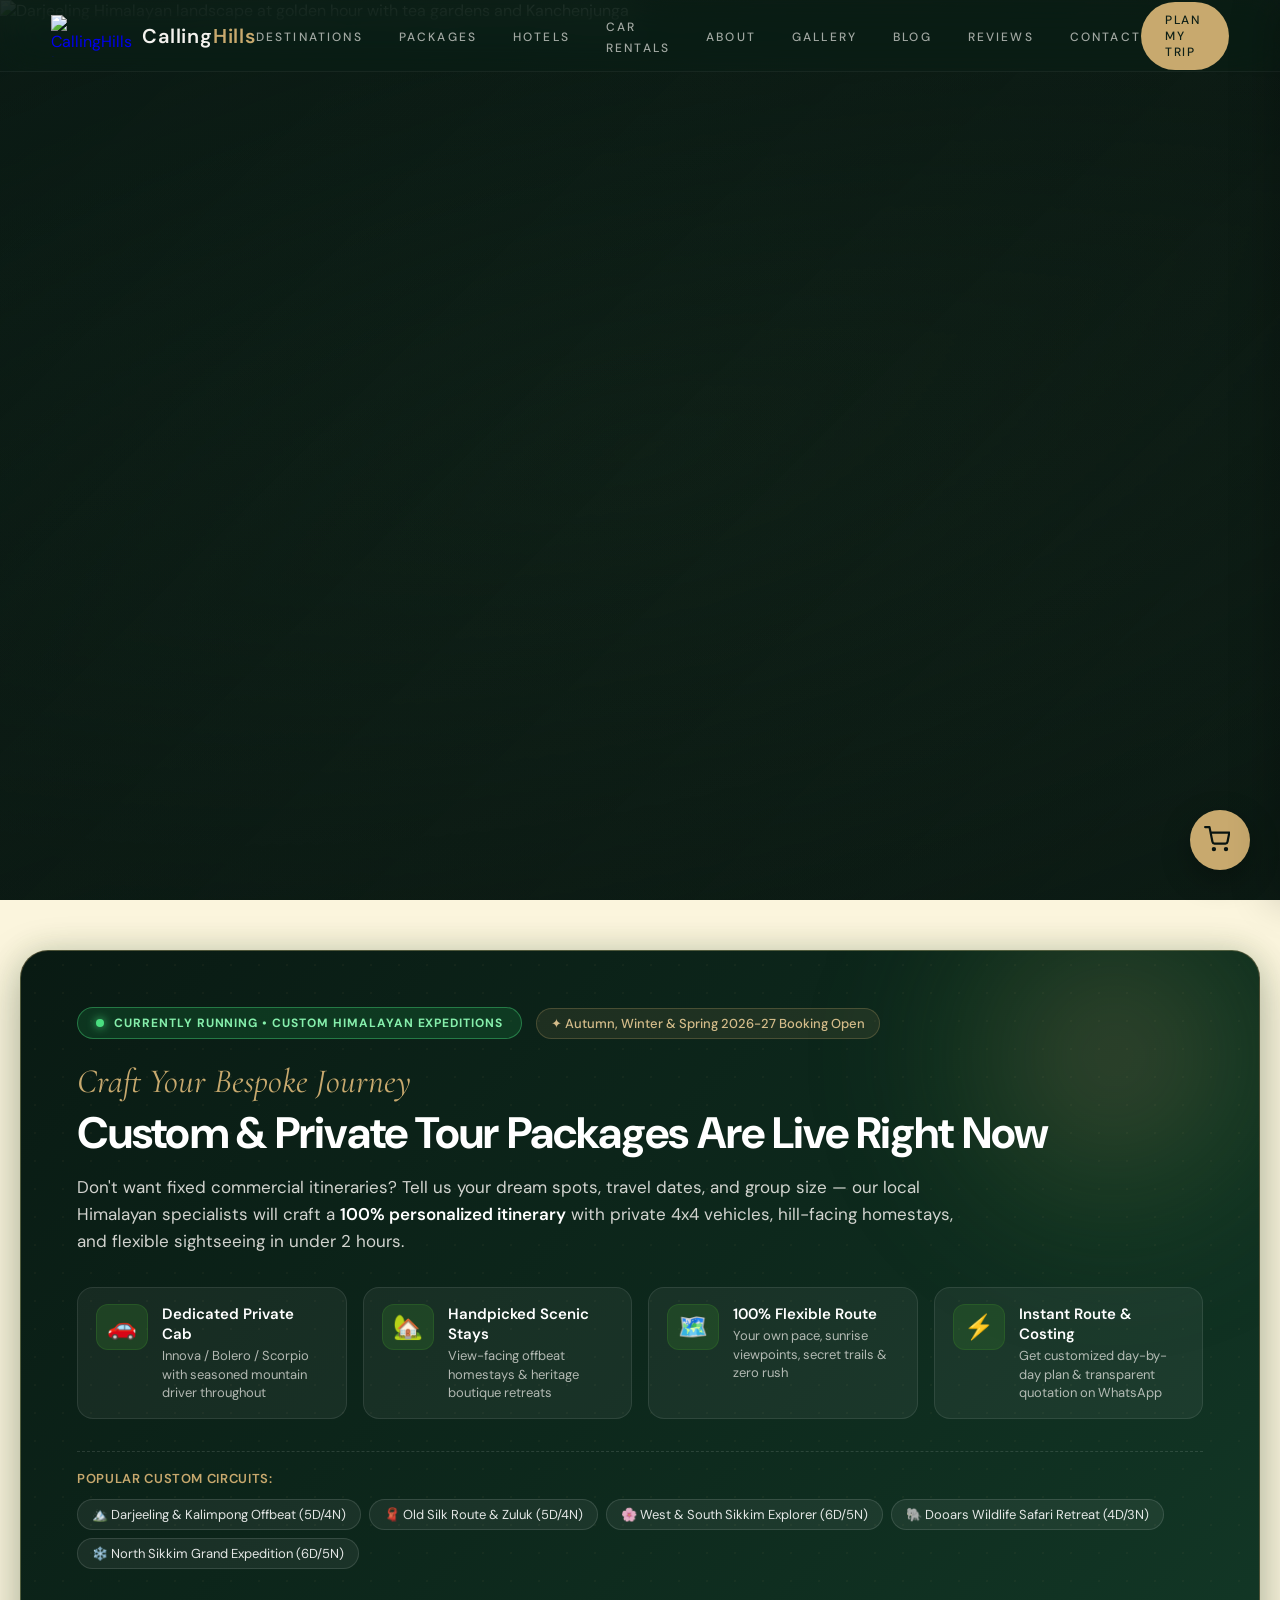
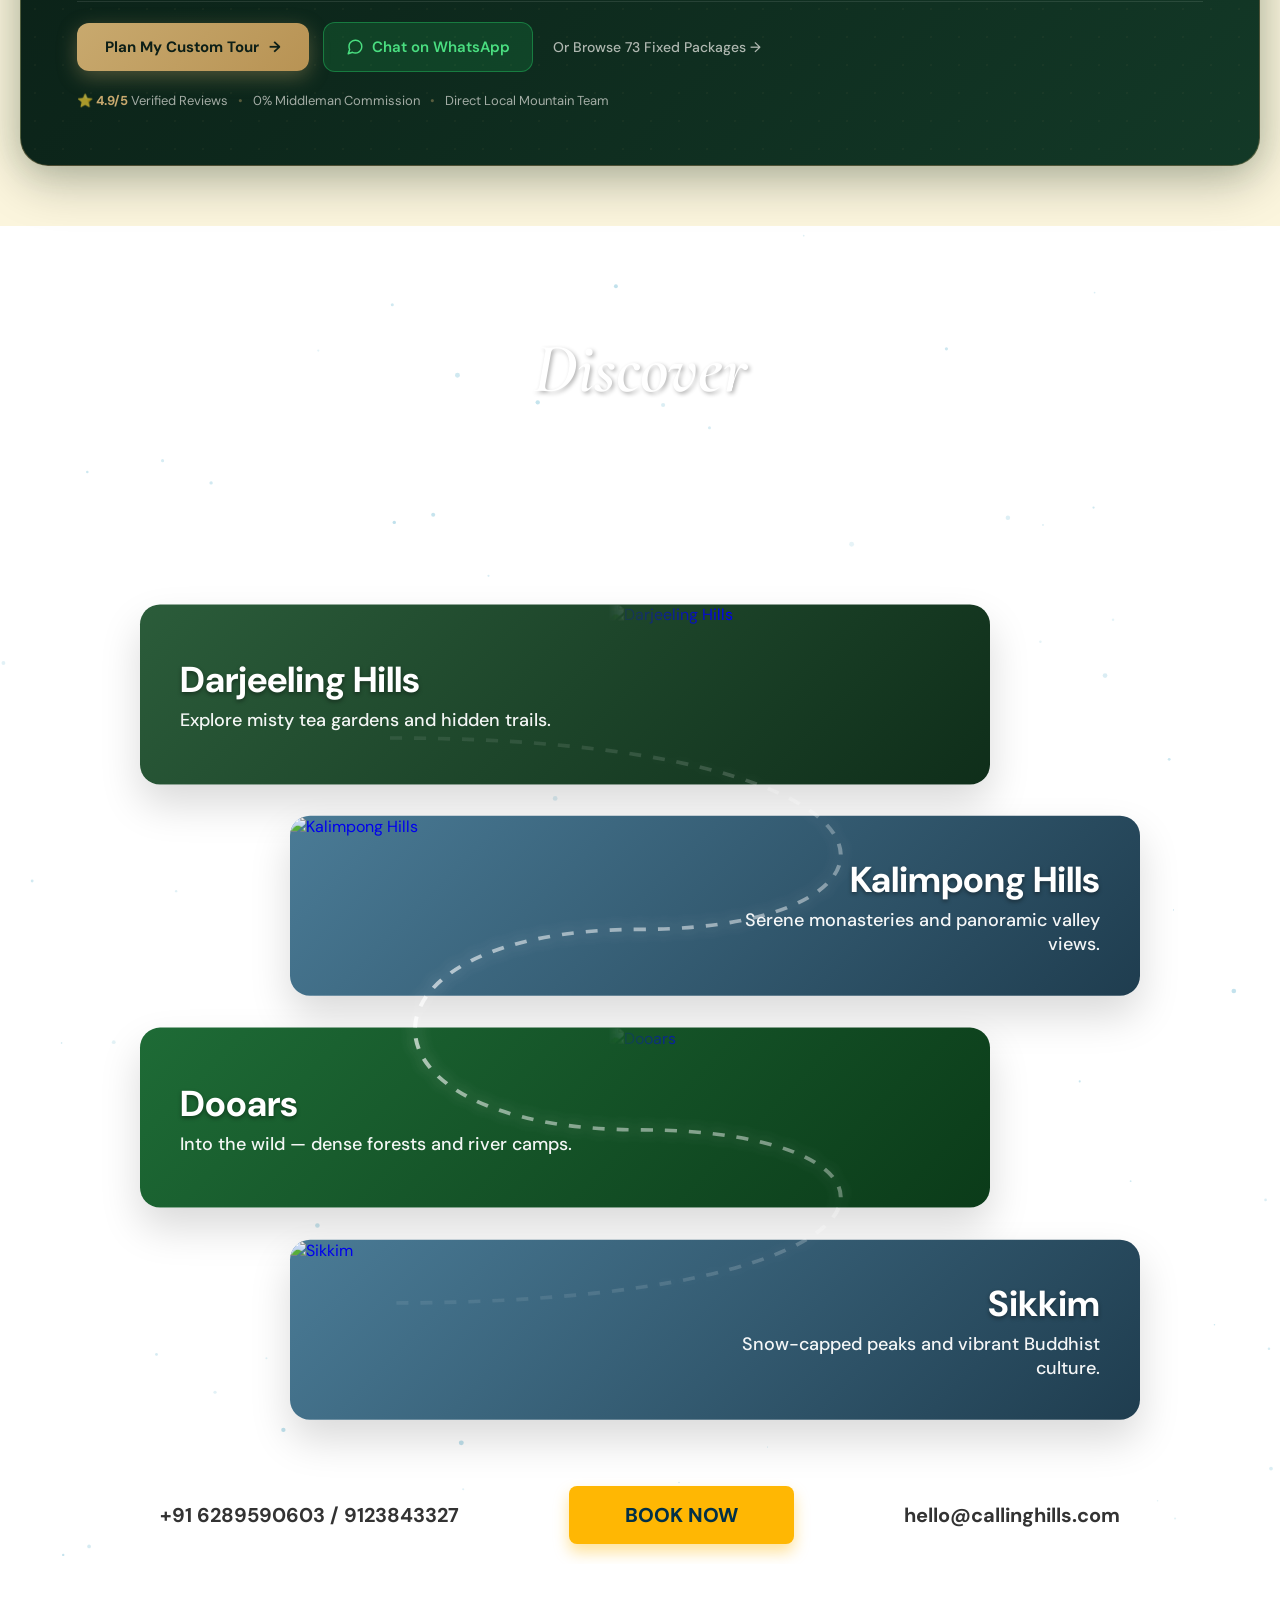
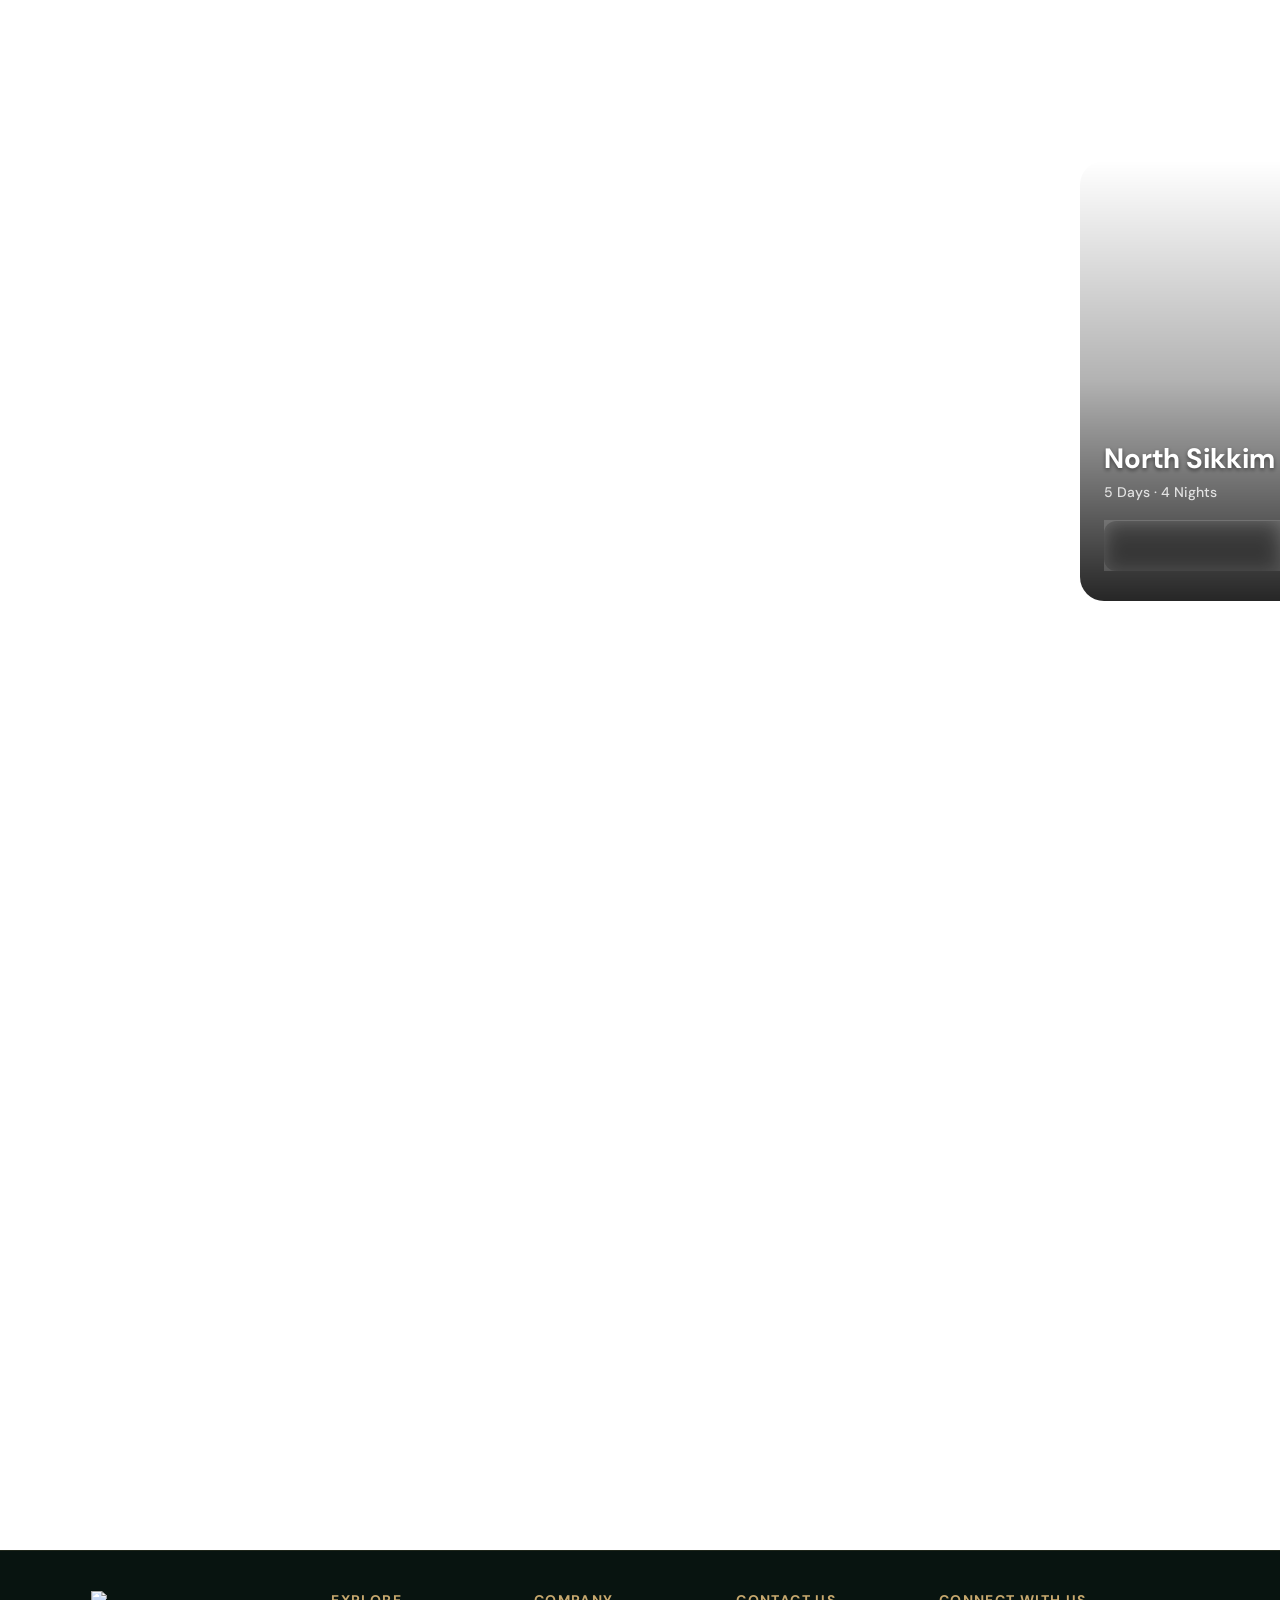
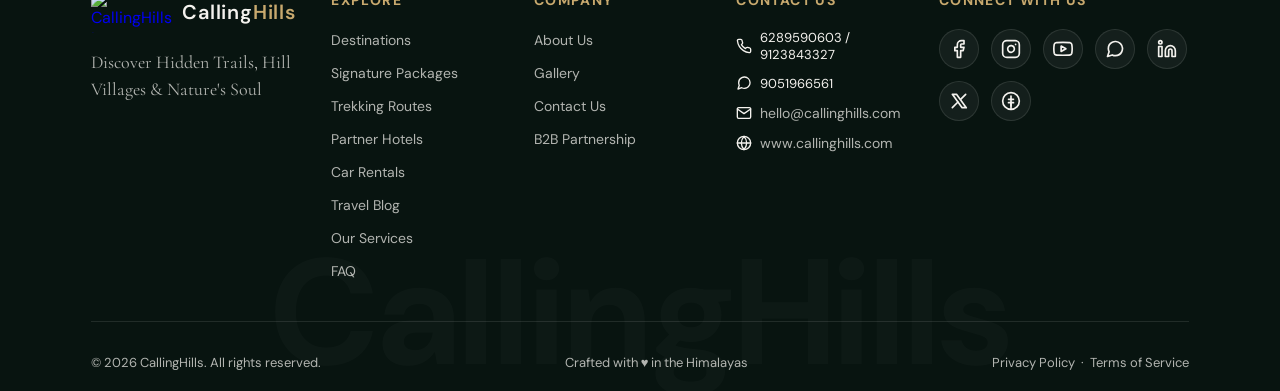
==== commit fea7adc1: "Optimize website performance: fix prayer flags reload lag, pause offscreen particles, eliminate layo" ====
--- a/index.html
+++ b/index.html
@@ -765,7 +765,7 @@
                         <h3 class="trek-title">Sandakphu–Phalut Trek</h3>
                         <span class="trek-difficulty diff-mod">Moderate</span>
                     </div>
-                    <div class="trek-region">ðŸ“ Darjeeling</div>
+                    <div class="trek-region">📍  Darjeeling</div>
                     <p class="hanging-desc">A classic high-altitude trek offering panoramic views of four of the world's highest peaks.</p>
                     <div class="trek-ctas hanging-ctas">
                         <button class="btn-primary">Enquire Now &rarr;</button>
@@ -777,7 +777,7 @@
                         <h3 class="trek-title">Dzongri–Goechala Trek</h3>
                         <span class="trek-difficulty diff-hard">Difficult</span>
                     </div>
-                    <div class="trek-region">ðŸ“ West Sikkim</div>
+                    <div class="trek-region">📍  West Sikkim</div>
                     <p class="hanging-desc">Get up close with Mount Kanchenjunga on this challenging but rewarding high-altitude trail.</p>
                     <div class="trek-ctas hanging-ctas">
                         <button class="btn-primary">Enquire Now &rarr;</button>
@@ -789,7 +789,7 @@
                         <h3 class="trek-title">Kanchenjunga Base Camp</h3>
                         <span class="trek-difficulty diff-hard">Difficult</span>
                     </div>
-                    <div class="trek-region">ðŸ“ North Sikkim</div>
+                    <div class="trek-region">📍  North Sikkim</div>
                     <p class="hanging-desc">An epic expedition into the remote heart of the Himalayas, surrounded by towering snow peaks.</p>
                     <div class="trek-ctas hanging-ctas">
                         <button class="btn-primary">Enquire Now &rarr;</button>
@@ -801,7 +801,7 @@
                         <h3 class="trek-title">Singalila Ridge Trek</h3>
                         <span class="trek-difficulty diff-mod">Moderate</span>
                     </div>
-                    <div class="trek-region">ðŸ“ Darjeeling</div>
+                    <div class="trek-region">📍  Darjeeling</div>
                     <p class="hanging-desc">Walk along the border of India and Nepal with stunning rhododendron forests and mountain vistas.</p>
                     <div class="trek-ctas hanging-ctas">
                         <button class="btn-primary">Enquire Now &rarr;</button>
@@ -813,7 +813,7 @@
                         <h3 class="trek-title">Barsey Rhododendron Trek</h3>
                         <span class="trek-difficulty diff-easy">Easy–Moderate</span>
                     </div>
-                    <div class="trek-region">ðŸ“ West Sikkim</div>
+                    <div class="trek-region">📍  West Sikkim</div>
                     <p class="hanging-desc">A gentle walk through vibrant, blooming rhododendron sanctuaries and misty woodlands.</p>
                     <div class="trek-ctas hanging-ctas">
                         <button class="btn-primary">Enquire Now &rarr;</button>
@@ -825,7 +825,7 @@
                         <h3 class="trek-title">Yuksom–Dzongri Trek</h3>
                         <span class="trek-difficulty diff-mod">Moderate</span>
                     </div>
-                    <div class="trek-region">ðŸ“ West Sikkim</div>
+                    <div class="trek-region">📍  West Sikkim</div>
                     <p class="hanging-desc">A majestic journey through sacred forests, alpine meadows, and pristine mountain rivers.</p>
                     <div class="trek-ctas hanging-ctas">
                         <button class="btn-primary">Enquire Now &rarr;</button>
@@ -837,7 +837,7 @@
                         <h3 class="trek-title">Neora Valley Forest Trek</h3>
                         <span class="trek-difficulty diff-easy">Easy–Moderate</span>
                     </div>
-                    <div class="trek-region">ðŸ“ Kalimpong</div>
+                    <div class="trek-region">📍  Kalimpong</div>
                     <p class="hanging-desc">Explore virgin, dense canopies in one of the richest biological zones in the Eastern Himalayas.</p>
                     <div class="trek-ctas hanging-ctas">
                         <button class="btn-primary">Enquire Now &rarr;</button>
@@ -849,7 +849,7 @@
                         <h3 class="trek-title">Zuluk–Gnathang Ridge Walk</h3>
                         <span class="trek-difficulty diff-easy">Easy</span>
                     </div>
-                    <div class="trek-region">ðŸ“ East Sikkim</div>
+                    <div class="trek-region">📍  East Sikkim</div>
                     <p class="hanging-desc">Follow the footsteps of ancient traders along the historic, mist-covered Silk Route.</p>
                     <div class="trek-ctas hanging-ctas">
                         <button class="btn-primary">Enquire Now &rarr;</button>
@@ -861,7 +861,7 @@
                         <h3 class="trek-title">Sandakphu–Phalut Trek</h3>
                         <span class="trek-difficulty diff-mod">Moderate</span>
                     </div>
-                    <div class="trek-region">ðŸ“ Darjeeling</div>
+                    <div class="trek-region">📍  Darjeeling</div>
                     <p class="hanging-desc">A classic high-altitude trek offering panoramic views of four of the world's highest peaks.</p>
                     <div class="trek-ctas hanging-ctas">
                         <button class="btn-primary">Enquire Now &rarr;</button>
@@ -873,7 +873,7 @@
                         <h3 class="trek-title">Dzongri–Goechala Trek</h3>
                         <span class="trek-difficulty diff-hard">Difficult</span>
                     </div>
-                    <div class="trek-region">ðŸ“ West Sikkim</div>
+                    <div class="trek-region">📍  West Sikkim</div>
                     <p class="hanging-desc">Get up close with Mount Kanchenjunga on this challenging but rewarding high-altitude trail.</p>
                     <div class="trek-ctas hanging-ctas">
                         <button class="btn-primary">Enquire Now &rarr;</button>
@@ -885,7 +885,7 @@
                         <h3 class="trek-title">Kanchenjunga Base Camp</h3>
                         <span class="trek-difficulty diff-hard">Difficult</span>
                     </div>
-                    <div class="trek-region">ðŸ“ North Sikkim</div>
+                    <div class="trek-region">📍  North Sikkim</div>
                     <p class="hanging-desc">An epic expedition into the remote heart of the Himalayas, surrounded by towering snow peaks.</p>
                     <div class="trek-ctas hanging-ctas">
                         <button class="btn-primary">Enquire Now &rarr;</button>
@@ -897,7 +897,7 @@
                         <h3 class="trek-title">Singalila Ridge Trek</h3>
                         <span class="trek-difficulty diff-mod">Moderate</span>
                     </div>
-                    <div class="trek-region">ðŸ“ Darjeeling</div>
+                    <div class="trek-region">📍  Darjeeling</div>
                     <p class="hanging-desc">Walk along the border of India and Nepal with stunning rhododendron forests and mountain vistas.</p>
                     <div class="trek-ctas hanging-ctas">
                         <button class="btn-primary">Enquire Now &rarr;</button>
@@ -909,7 +909,7 @@
                         <h3 class="trek-title">Barsey Rhododendron Trek</h3>
                         <span class="trek-difficulty diff-easy">Easy–Moderate</span>
                     </div>
-                    <div class="trek-region">ðŸ“ West Sikkim</div>
+                    <div class="trek-region">📍  West Sikkim</div>
                     <p class="hanging-desc">A gentle walk through vibrant, blooming rhododendron sanctuaries and misty woodlands.</p>
                     <div class="trek-ctas hanging-ctas">
                         <button class="btn-primary">Enquire Now &rarr;</button>
@@ -921,7 +921,7 @@
                         <h3 class="trek-title">Yuksom–Dzongri Trek</h3>
                         <span class="trek-difficulty diff-mod">Moderate</span>
                     </div>
-                    <div class="trek-region">ðŸ“ West Sikkim</div>
+                    <div class="trek-region">📍  West Sikkim</div>
                     <p class="hanging-desc">A majestic journey through sacred forests, alpine meadows, and pristine mountain rivers.</p>
                     <div class="trek-ctas hanging-ctas">
                         <button class="btn-primary">Enquire Now &rarr;</button>
@@ -933,7 +933,7 @@
                         <h3 class="trek-title">Neora Valley Forest Trek</h3>
                         <span class="trek-difficulty diff-easy">Easy–Moderate</span>
                     </div>
-                    <div class="trek-region">ðŸ“ Kalimpong</div>
+                    <div class="trek-region">📍  Kalimpong</div>
                     <p class="hanging-desc">Explore virgin, dense canopies in one of the richest biological zones in the Eastern Himalayas.</p>
                     <div class="trek-ctas hanging-ctas">
                         <button class="btn-primary">Enquire Now &rarr;</button>
@@ -945,7 +945,7 @@
                         <h3 class="trek-title">Zuluk–Gnathang Ridge Walk</h3>
                         <span class="trek-difficulty diff-easy">Easy</span>
                     </div>
-                    <div class="trek-region">ðŸ“ East Sikkim</div>
+                    <div class="trek-region">📍  East Sikkim</div>
                     <p class="hanging-desc">Follow the footsteps of ancient traders along the historic, mist-covered Silk Route.</p>
                     <div class="trek-ctas hanging-ctas">
                         <button class="btn-primary">Enquire Now &rarr;</button>
--- a/css/main.css
+++ b/css/main.css
@@ -2615,8 +2615,9 @@
     background-blend-mode: multiply, multiply, normal;
     color: var(--flag-text);
     
-    /* 3D and waving animation */
-    transform-style: preserve-3d;
+    /* GPU-accelerated waving animation */
+    will-change: transform;
+    backface-visibility: hidden;
     transform: rotate(var(--card-rotation, 0deg));
     animation: flagWave 6s ease-in-out infinite alternate;
 }
@@ -2894,16 +2895,16 @@
 
 
 
-/* Windy flag waving animations for the cards in 3D space (oscillating downward only) */
+/* Windy flag waving animations for the cards (smooth GPU-accelerated sway) */
 @keyframes flagWave {
     0% {
-        transform: rotate(var(--card-rotation, 0deg)) rotateY(-5deg) rotateX(2deg) skewX(-1.2deg) translateZ(0) translateY(0);
+        transform: rotate(var(--card-rotation, 0deg)) translateY(0px) rotateY(-2deg);
     }
     50% {
-        transform: rotate(calc(var(--card-rotation, 0deg) + 3deg)) rotateY(6deg) rotateX(-2deg) skewX(0.8deg) translateZ(15px) translateY(8px);
+        transform: rotate(calc(var(--card-rotation, 0deg) + 2deg)) translateY(5px) rotateY(3deg);
     }
     100% {
-        transform: rotate(calc(var(--card-rotation, 0deg) - 2deg)) rotateY(-4deg) rotateX(1deg) skewX(-0.8deg) translateZ(-8px) translateY(3px);
+        transform: rotate(calc(var(--card-rotation, 0deg) - 1.5deg)) translateY(2px) rotateY(-2deg);
     }
 }
 
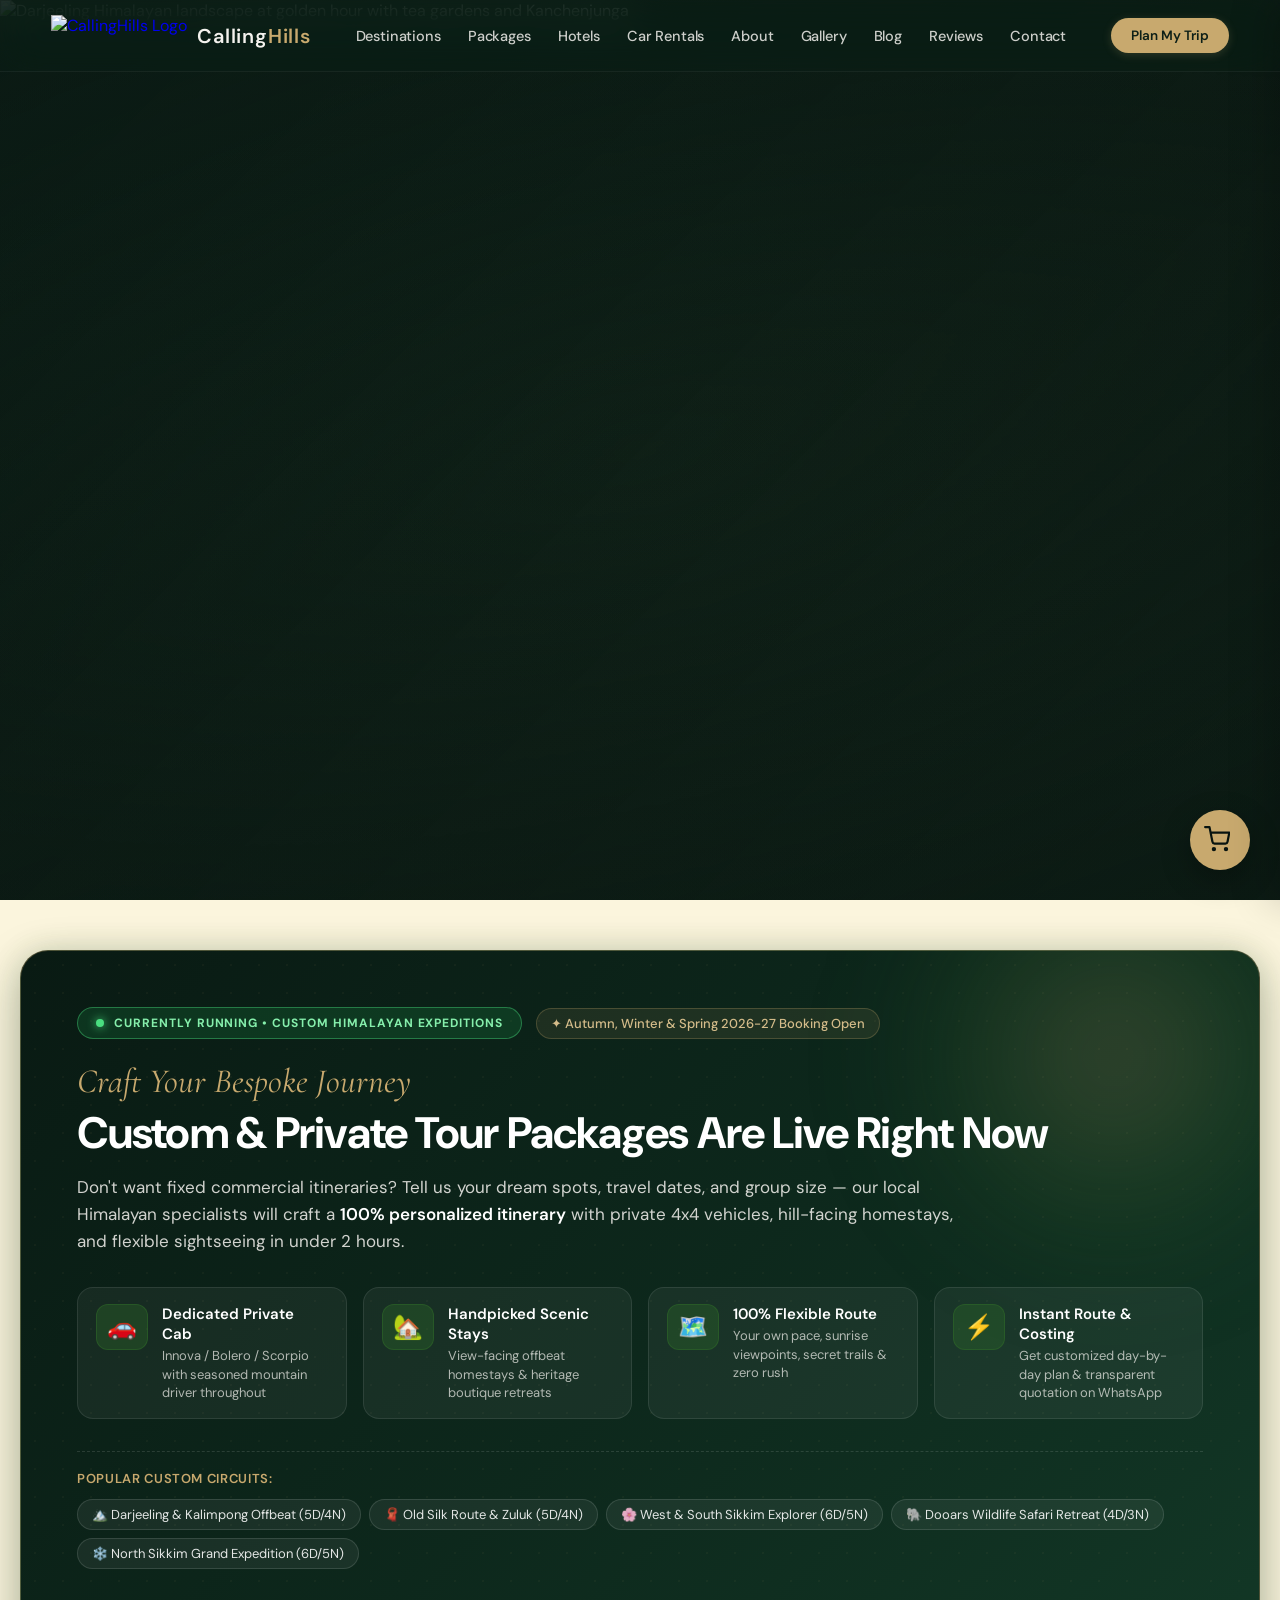
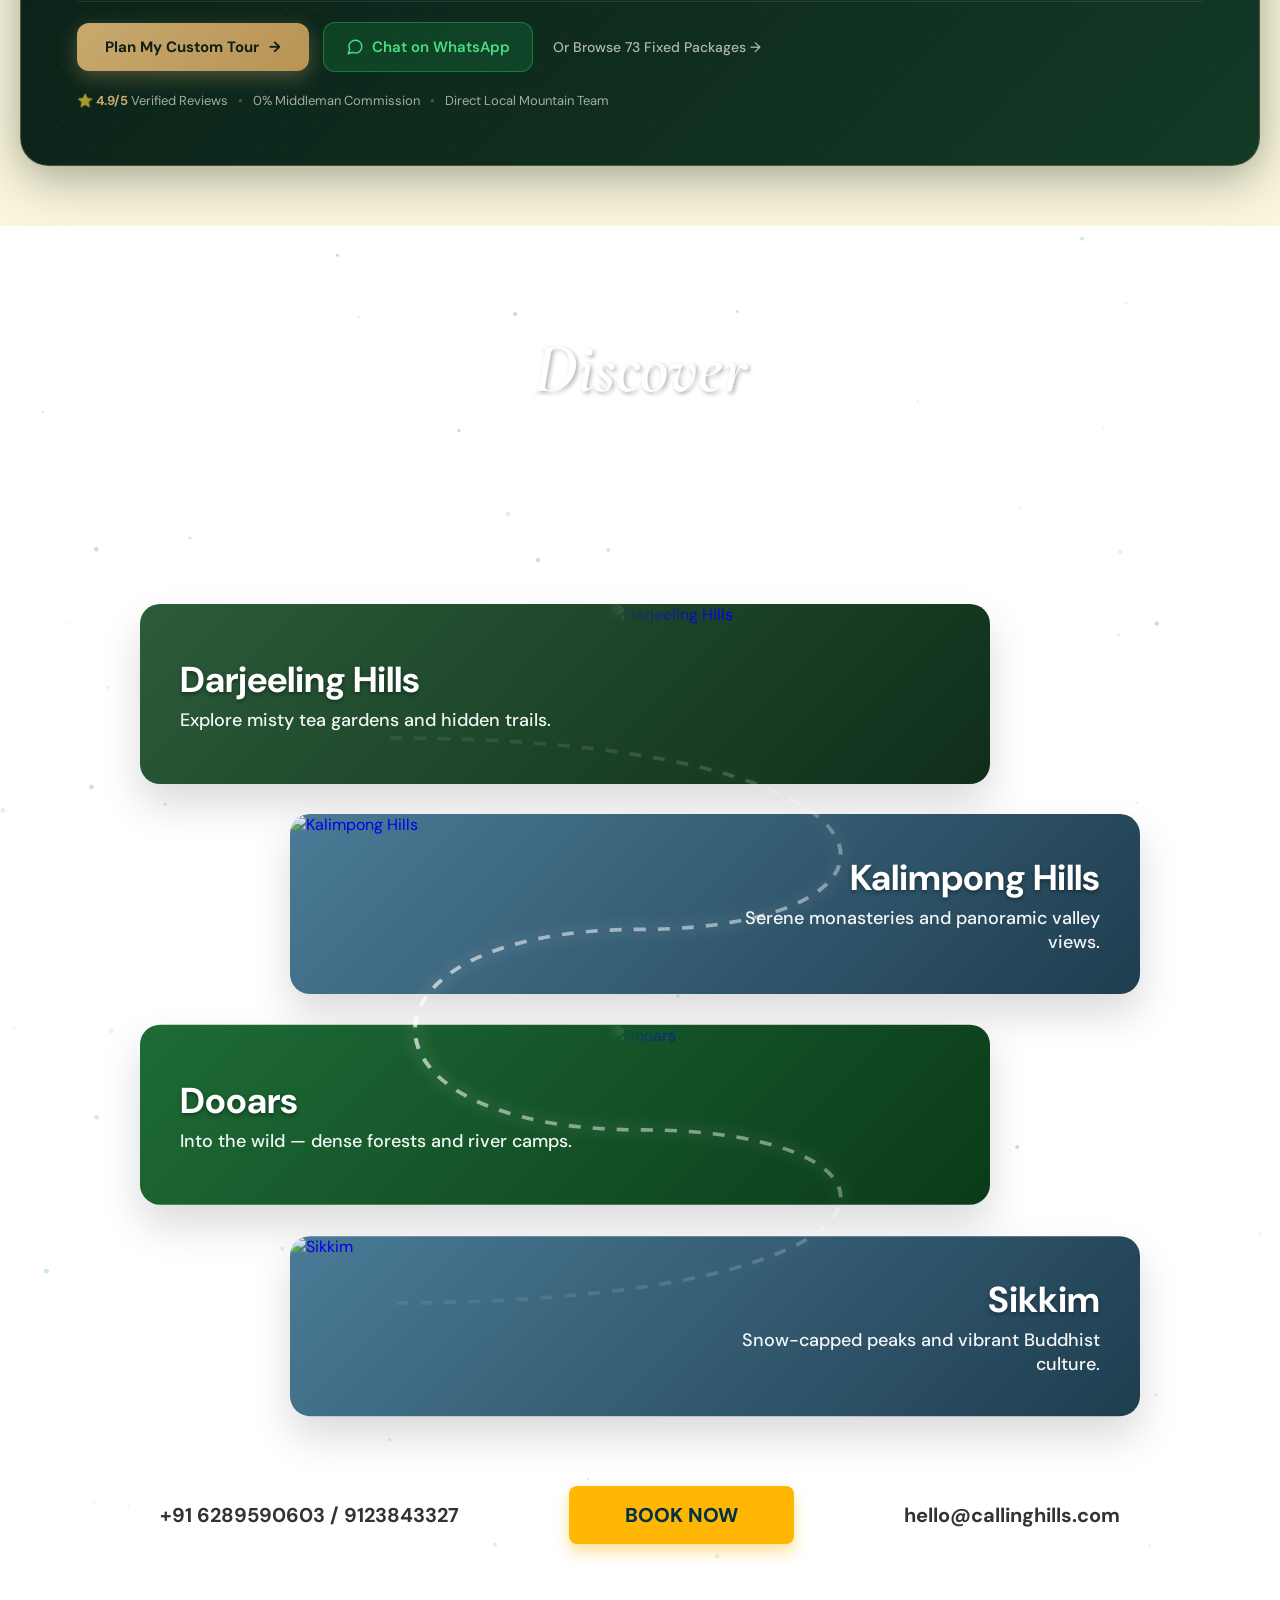
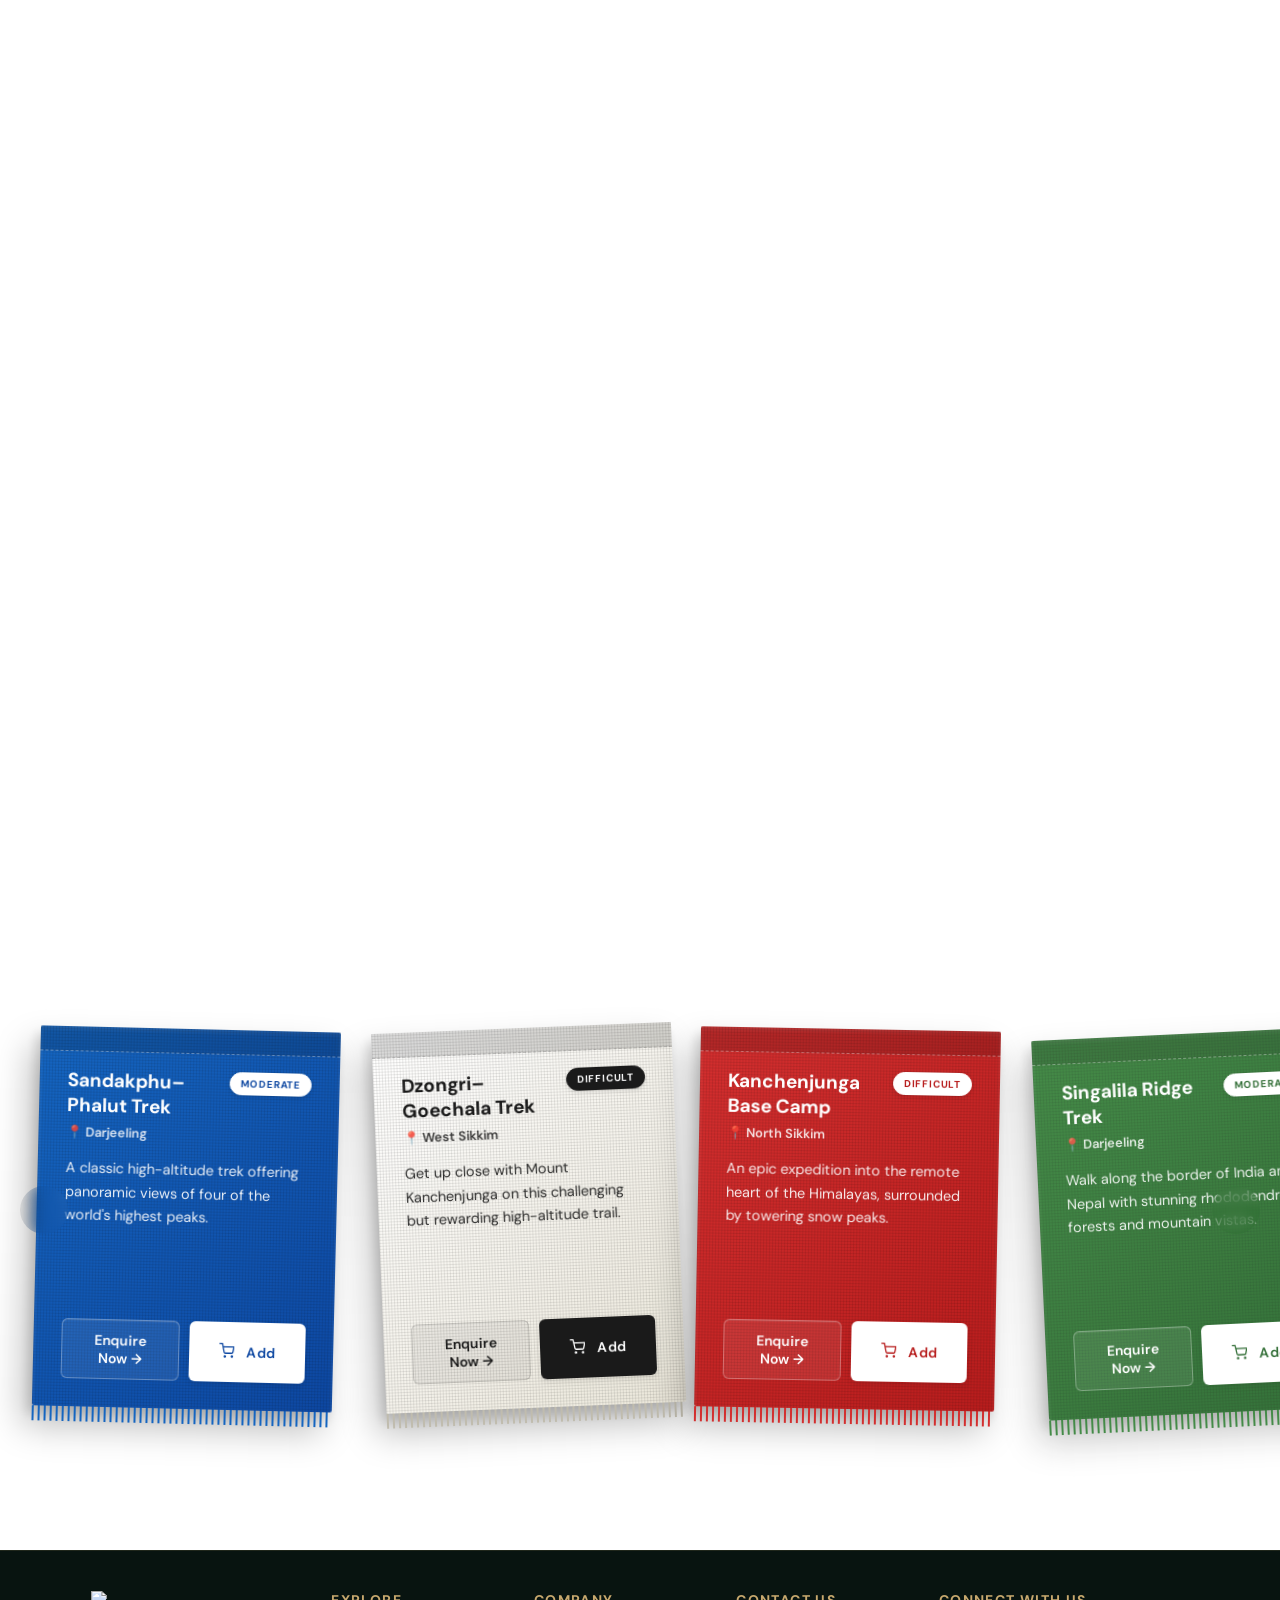
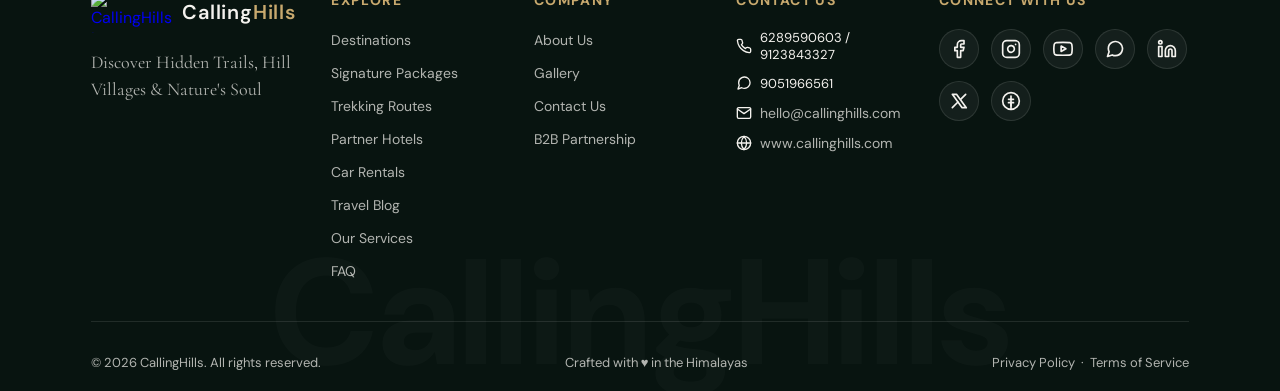
==== commit 58e76c67: "Update site catalogs, packages, reviews layout, and destination pages" ====
--- a/index.html
+++ b/index.html
@@ -634,7 +634,7 @@
         <div class="cp-slider-container">
             <div class="cp-slider-track">
                 <!-- Original Set -->
-                <div class="cp-card">
+                <div class="cp-card" onclick="if(!event.target.closest('a')) window.location.href='./packages.html?filter=darjeeling&pkg=darjeeling-relaxing-signature-tour-5-days-4-nights';" style="cursor: pointer;">
                     <div class="cp-card-bg" style="background-image: url('./pkg-darjeeling.png');"></div>
                     <div class="cp-card-glow" style="background-image: url('./pkg-darjeeling.png');"></div>
                     <div class="cp-card-content">
@@ -642,11 +642,11 @@
                             <h3 class="cp-name">Darjeeling Retreat</h3>
                             <p class="cp-meta">5 Days · 4 Nights</p>
                         </div>
-                        <a href="./packages.html" class="cp-btn">Explore Now <span class="cp-arrow">&rsaquo;</span></a>
-                    </div>
-                </div>
-
-                <div class="cp-card">
+                        <a href="./packages.html?filter=darjeeling&pkg=darjeeling-relaxing-signature-tour-5-days-4-nights" class="cp-btn">Explore Now <span class="cp-arrow">&rsaquo;</span></a>
+                    </div>
+                </div>
+
+                <div class="cp-card" onclick="if(!event.target.closest('a')) window.location.href='./packages.html?filter=dooars&pkg=dooars-grand-explorer';" style="cursor: pointer;">
                     <div class="cp-card-bg" style="background-image: url('./pkg-dooars.png');"></div>
                     <div class="cp-card-glow" style="background-image: url('./pkg-dooars.png');"></div>
                     <div class="cp-card-content">
@@ -654,11 +654,11 @@
                             <h3 class="cp-name">Dooars Wildlife</h3>
                             <p class="cp-meta">4 Days · 3 Nights</p>
                         </div>
-                        <a href="./packages.html" class="cp-btn">Explore Now <span class="cp-arrow">&rsaquo;</span></a>
-                    </div>
-                </div>
-
-                <div class="cp-card">
+                        <a href="./packages.html?filter=dooars&pkg=dooars-grand-explorer" class="cp-btn">Explore Now <span class="cp-arrow">&rsaquo;</span></a>
+                    </div>
+                </div>
+
+                <div class="cp-card" onclick="if(!event.target.closest('a')) window.location.href='./packages.html?filter=silk-route&pkg=silk-route-nathula-experience';" style="cursor: pointer;">
                     <div class="cp-card-bg" style="background-image: url('./pkg-silkroute.png');"></div>
                     <div class="cp-card-glow" style="background-image: url('./pkg-silkroute.png');"></div>
                     <div class="cp-card-content">
@@ -666,11 +666,11 @@
                             <h3 class="cp-name">Sikkim Silk Route</h3>
                             <p class="cp-meta">6 Days · 5 Nights</p>
                         </div>
-                        <a href="./packages.html" class="cp-btn">Explore Now <span class="cp-arrow">&rsaquo;</span></a>
-                    </div>
-                </div>
-
-                <div class="cp-card">
+                        <a href="./packages.html?filter=silk-route&pkg=silk-route-nathula-experience" class="cp-btn">Explore Now <span class="cp-arrow">&rsaquo;</span></a>
+                    </div>
+                </div>
+
+                <div class="cp-card" onclick="if(!event.target.closest('a')) window.location.href='./packages.html?filter=north-sikkim&pkg=north-sikkim-majestic-circuit';" style="cursor: pointer;">
                     <div class="cp-card-bg" style="background-image: url('./pkg-sikkim.png');"></div>
                     <div class="cp-card-glow" style="background-image: url('./pkg-sikkim.png');"></div>
                     <div class="cp-card-content">
@@ -678,12 +678,12 @@
                             <h3 class="cp-name">North Sikkim</h3>
                             <p class="cp-meta">5 Days · 4 Nights</p>
                         </div>
-                        <a href="./packages.html" class="cp-btn">Explore Now <span class="cp-arrow">&rsaquo;</span></a>
+                        <a href="./packages.html?filter=north-sikkim&pkg=north-sikkim-majestic-circuit" class="cp-btn">Explore Now <span class="cp-arrow">&rsaquo;</span></a>
                     </div>
                 </div>
 
                 <!-- Duplicate Set for Infinite Scroll -->
-                <div class="cp-card">
+                <div class="cp-card" onclick="if(!event.target.closest('a')) window.location.href='./packages.html?filter=darjeeling&pkg=darjeeling-relaxing-signature-tour-5-days-4-nights';" style="cursor: pointer;">
                     <div class="cp-card-bg" style="background-image: url('./pkg-darjeeling.png');"></div>
                     <div class="cp-card-glow" style="background-image: url('./pkg-darjeeling.png');"></div>
                     <div class="cp-card-content">
@@ -691,11 +691,11 @@
                             <h3 class="cp-name">Darjeeling Retreat</h3>
                             <p class="cp-meta">5 Days · 4 Nights</p>
                         </div>
-                        <a href="./packages.html" class="cp-btn">Explore Now <span class="cp-arrow">&rsaquo;</span></a>
-                    </div>
-                </div>
-
-                <div class="cp-card">
+                        <a href="./packages.html?filter=darjeeling&pkg=darjeeling-relaxing-signature-tour-5-days-4-nights" class="cp-btn">Explore Now <span class="cp-arrow">&rsaquo;</span></a>
+                    </div>
+                </div>
+
+                <div class="cp-card" onclick="if(!event.target.closest('a')) window.location.href='./packages.html?filter=dooars&pkg=dooars-grand-explorer';" style="cursor: pointer;">
                     <div class="cp-card-bg" style="background-image: url('./pkg-dooars.png');"></div>
                     <div class="cp-card-glow" style="background-image: url('./pkg-dooars.png');"></div>
                     <div class="cp-card-content">
@@ -703,11 +703,11 @@
                             <h3 class="cp-name">Dooars Wildlife</h3>
                             <p class="cp-meta">4 Days · 3 Nights</p>
                         </div>
-                        <a href="./packages.html" class="cp-btn">Explore Now <span class="cp-arrow">&rsaquo;</span></a>
-                    </div>
-                </div>
-
-                <div class="cp-card">
+                        <a href="./packages.html?filter=dooars&pkg=dooars-grand-explorer" class="cp-btn">Explore Now <span class="cp-arrow">&rsaquo;</span></a>
+                    </div>
+                </div>
+
+                <div class="cp-card" onclick="if(!event.target.closest('a')) window.location.href='./packages.html?filter=silk-route&pkg=silk-route-nathula-experience';" style="cursor: pointer;">
                     <div class="cp-card-bg" style="background-image: url('./pkg-silkroute.png');"></div>
                     <div class="cp-card-glow" style="background-image: url('./pkg-silkroute.png');"></div>
                     <div class="cp-card-content">
@@ -715,11 +715,11 @@
                             <h3 class="cp-name">Sikkim Silk Route</h3>
                             <p class="cp-meta">6 Days · 5 Nights</p>
                         </div>
-                        <a href="./packages.html" class="cp-btn">Explore Now <span class="cp-arrow">&rsaquo;</span></a>
-                    </div>
-                </div>
-
-                <div class="cp-card">
+                        <a href="./packages.html?filter=silk-route&pkg=silk-route-nathula-experience" class="cp-btn">Explore Now <span class="cp-arrow">&rsaquo;</span></a>
+                    </div>
+                </div>
+
+                <div class="cp-card" onclick="if(!event.target.closest('a')) window.location.href='./packages.html?filter=north-sikkim&pkg=north-sikkim-majestic-circuit';" style="cursor: pointer;">
                     <div class="cp-card-bg" style="background-image: url('./pkg-sikkim.png');"></div>
                     <div class="cp-card-glow" style="background-image: url('./pkg-sikkim.png');"></div>
                     <div class="cp-card-content">
@@ -727,7 +727,7 @@
                             <h3 class="cp-name">North Sikkim</h3>
                             <p class="cp-meta">5 Days · 4 Nights</p>
                         </div>
-                        <a href="./packages.html" class="cp-btn">Explore Now <span class="cp-arrow">&rsaquo;</span></a>
+                        <a href="./packages.html?filter=north-sikkim&pkg=north-sikkim-majestic-circuit" class="cp-btn">Explore Now <span class="cp-arrow">&rsaquo;</span></a>
                     </div>
                 </div>
             </div>
@@ -760,7 +760,7 @@
             </button>
             
             <div class="ht-slider-track">
-                <div class="hanging-card flag-blue" style="--card-rotation: 1.3909995313426664deg;">
+                <div class="hanging-card flag-blue" style="--card-rotation: 1.3909995313426664deg; cursor: pointer;" onclick="if(!event.target.closest('button, a')) window.location.href='./packages.html?filter=sandakphu&pkg=grand-sandakphu-phalut-trek';">
                     <div class="trek-header">
                         <h3 class="trek-title">Sandakphu–Phalut Trek</h3>
                         <span class="trek-difficulty diff-mod">Moderate</span>
@@ -768,11 +768,11 @@
                     <div class="trek-region">📍  Darjeeling</div>
                     <p class="hanging-desc">A classic high-altitude trek offering panoramic views of four of the world's highest peaks.</p>
                     <div class="trek-ctas hanging-ctas">
-                        <button class="btn-primary">Enquire Now &rarr;</button>
-                        <button class="btn-secondary" onclick="addToCart('Sandakphu–Phalut Trek')"><svg class="cart-icon" xmlns="http://www.w3.org/2000/svg" width="18" height="18" viewBox="0 0 24 24" fill="none" stroke="currentColor" stroke-width="2" stroke-linecap="round" stroke-linejoin="round"><circle cx="9" cy="21" r="1"></circle><circle cx="20" cy="21" r="1"></circle><path d="M1 1h4l2.68 13.39a2 2 0 0 0 2 1.61h9.72a2 2 0 0 0 2-1.61L23 6H6"></path></svg> Add</button>
-                    </div>
-                </div>
-                <div class="hanging-card flag-white" style="--card-rotation: -2.3301502164912384deg;">
+                        <a href="./packages.html?filter=sandakphu&pkg=grand-sandakphu-phalut-trek" class="btn-primary">Enquire Now &rarr;</a>
+                        <button class="btn-secondary" onclick="event.stopPropagation(); addToCart('Sandakphu–Phalut Trek')"><svg class="cart-icon" xmlns="http://www.w3.org/2000/svg" width="18" height="18" viewBox="0 0 24 24" fill="none" stroke="currentColor" stroke-width="2" stroke-linecap="round" stroke-linejoin="round"><circle cx="9" cy="21" r="1"></circle><circle cx="20" cy="21" r="1"></circle><path d="M1 1h4l2.68 13.39a2 2 0 0 0 2 1.61h9.72a2 2 0 0 0 2-1.61L23 6H6"></path></svg> Add</button>
+                    </div>
+                </div>
+                <div class="hanging-card flag-white" style="--card-rotation: -2.3301502164912384deg; cursor: pointer;" onclick="if(!event.target.closest('button, a')) window.location.href='./packages.html?filter=treks&pkg=goecha-la-and-dzongri-high-altitude-trek';">
                     <div class="trek-header">
                         <h3 class="trek-title">Dzongri–Goechala Trek</h3>
                         <span class="trek-difficulty diff-hard">Difficult</span>
@@ -780,11 +780,11 @@
                     <div class="trek-region">📍  West Sikkim</div>
                     <p class="hanging-desc">Get up close with Mount Kanchenjunga on this challenging but rewarding high-altitude trail.</p>
                     <div class="trek-ctas hanging-ctas">
-                        <button class="btn-primary">Enquire Now &rarr;</button>
-                        <button class="btn-secondary" onclick="addToCart('Dzongri–Goechala Trek')"><svg class="cart-icon" xmlns="http://www.w3.org/2000/svg" width="18" height="18" viewBox="0 0 24 24" fill="none" stroke="currentColor" stroke-width="2" stroke-linecap="round" stroke-linejoin="round"><circle cx="9" cy="21" r="1"></circle><circle cx="20" cy="21" r="1"></circle><path d="M1 1h4l2.68 13.39a2 2 0 0 0 2 1.61h9.72a2 2 0 0 0 2-1.61L23 6H6"></path></svg> Add</button>
-                    </div>
-                </div>
-                <div class="hanging-card flag-red" style="--card-rotation: 1.0421353786328191deg;">
+                        <a href="./packages.html?filter=treks&pkg=goecha-la-and-dzongri-high-altitude-trek" class="btn-primary">Enquire Now &rarr;</a>
+                        <button class="btn-secondary" onclick="event.stopPropagation(); addToCart('Dzongri–Goechala Trek')"><svg class="cart-icon" xmlns="http://www.w3.org/2000/svg" width="18" height="18" viewBox="0 0 24 24" fill="none" stroke="currentColor" stroke-width="2" stroke-linecap="round" stroke-linejoin="round"><circle cx="9" cy="21" r="1"></circle><circle cx="20" cy="21" r="1"></circle><path d="M1 1h4l2.68 13.39a2 2 0 0 0 2 1.61h9.72a2 2 0 0 0 2-1.61L23 6H6"></path></svg> Add</button>
+                    </div>
+                </div>
+                <div class="hanging-card flag-red" style="--card-rotation: 1.0421353786328191deg; cursor: pointer;" onclick="if(!event.target.closest('button, a')) window.location.href='./packages.html?filter=treks&pkg=goecha-la-and-dzongri-high-altitude-trek';">
                     <div class="trek-header">
                         <h3 class="trek-title">Kanchenjunga Base Camp</h3>
                         <span class="trek-difficulty diff-hard">Difficult</span>
@@ -792,11 +792,11 @@
                     <div class="trek-region">📍  North Sikkim</div>
                     <p class="hanging-desc">An epic expedition into the remote heart of the Himalayas, surrounded by towering snow peaks.</p>
                     <div class="trek-ctas hanging-ctas">
-                        <button class="btn-primary">Enquire Now &rarr;</button>
-                        <button class="btn-secondary" onclick="addToCart('Kanchenjunga Base Camp')"><svg class="cart-icon" xmlns="http://www.w3.org/2000/svg" width="18" height="18" viewBox="0 0 24 24" fill="none" stroke="currentColor" stroke-width="2" stroke-linecap="round" stroke-linejoin="round"><circle cx="9" cy="21" r="1"></circle><circle cx="20" cy="21" r="1"></circle><path d="M1 1h4l2.68 13.39a2 2 0 0 0 2 1.61h9.72a2 2 0 0 0 2-1.61L23 6H6"></path></svg> Add</button>
-                    </div>
-                </div>
-                <div class="hanging-card flag-green" style="--card-rotation: -2.705750585548665deg;">
+                        <a href="./packages.html?filter=treks&pkg=goecha-la-and-dzongri-high-altitude-trek" class="btn-primary">Enquire Now &rarr;</a>
+                        <button class="btn-secondary" onclick="event.stopPropagation(); addToCart('Kanchenjunga Base Camp')"><svg class="cart-icon" xmlns="http://www.w3.org/2000/svg" width="18" height="18" viewBox="0 0 24 24" fill="none" stroke="currentColor" stroke-width="2" stroke-linecap="round" stroke-linejoin="round"><circle cx="9" cy="21" r="1"></circle><circle cx="20" cy="21" r="1"></circle><path d="M1 1h4l2.68 13.39a2 2 0 0 0 2 1.61h9.72a2 2 0 0 0 2-1.61L23 6H6"></path></svg> Add</button>
+                    </div>
+                </div>
+                <div class="hanging-card flag-green" style="--card-rotation: -2.705750585548665deg; cursor: pointer;" onclick="if(!event.target.closest('button, a')) window.location.href='./packages.html?filter=treks&pkg=singalila-ridge-rangeet-majua-trek-option-a';">
                     <div class="trek-header">
                         <h3 class="trek-title">Singalila Ridge Trek</h3>
                         <span class="trek-difficulty diff-mod">Moderate</span>
@@ -804,11 +804,11 @@
                     <div class="trek-region">📍  Darjeeling</div>
                     <p class="hanging-desc">Walk along the border of India and Nepal with stunning rhododendron forests and mountain vistas.</p>
                     <div class="trek-ctas hanging-ctas">
-                        <button class="btn-primary">Enquire Now &rarr;</button>
-                        <button class="btn-secondary" onclick="addToCart('Singalila Ridge Trek')"><svg class="cart-icon" xmlns="http://www.w3.org/2000/svg" width="18" height="18" viewBox="0 0 24 24" fill="none" stroke="currentColor" stroke-width="2" stroke-linecap="round" stroke-linejoin="round"><circle cx="9" cy="21" r="1"></circle><circle cx="20" cy="21" r="1"></circle><path d="M1 1h4l2.68 13.39a2 2 0 0 0 2 1.61h9.72a2 2 0 0 0 2-1.61L23 6H6"></path></svg> Add</button>
-                    </div>
-                </div>
-                <div class="hanging-card flag-yellow" style="--card-rotation: 2.7224054257290438deg;">
+                        <a href="./packages.html?filter=treks&pkg=singalila-ridge-rangeet-majua-trek-option-a" class="btn-primary">Enquire Now &rarr;</a>
+                        <button class="btn-secondary" onclick="event.stopPropagation(); addToCart('Singalila Ridge Trek')"><svg class="cart-icon" xmlns="http://www.w3.org/2000/svg" width="18" height="18" viewBox="0 0 24 24" fill="none" stroke="currentColor" stroke-width="2" stroke-linecap="round" stroke-linejoin="round"><circle cx="9" cy="21" r="1"></circle><circle cx="20" cy="21" r="1"></circle><path d="M1 1h4l2.68 13.39a2 2 0 0 0 2 1.61h9.72a2 2 0 0 0 2-1.61L23 6H6"></path></svg> Add</button>
+                    </div>
+                </div>
+                <div class="hanging-card flag-yellow" style="--card-rotation: 2.7224054257290438deg; cursor: pointer;" onclick="if(!event.target.closest('button, a')) window.location.href='./packages.html?filter=treks&pkg=barsey-rhododendron-sanctuary-trail';">
                     <div class="trek-header">
                         <h3 class="trek-title">Barsey Rhododendron Trek</h3>
                         <span class="trek-difficulty diff-easy">Easy–Moderate</span>
@@ -816,11 +816,11 @@
                     <div class="trek-region">📍  West Sikkim</div>
                     <p class="hanging-desc">A gentle walk through vibrant, blooming rhododendron sanctuaries and misty woodlands.</p>
                     <div class="trek-ctas hanging-ctas">
-                        <button class="btn-primary">Enquire Now &rarr;</button>
-                        <button class="btn-secondary" onclick="addToCart('Barsey Rhododendron Trek')"><svg class="cart-icon" xmlns="http://www.w3.org/2000/svg" width="18" height="18" viewBox="0 0 24 24" fill="none" stroke="currentColor" stroke-width="2" stroke-linecap="round" stroke-linejoin="round"><circle cx="9" cy="21" r="1"></circle><circle cx="20" cy="21" r="1"></circle><path d="M1 1h4l2.68 13.39a2 2 0 0 0 2 1.61h9.72a2 2 0 0 0 2-1.61L23 6H6"></path></svg> Add</button>
-                    </div>
-                </div>
-                <div class="hanging-card flag-blue" style="--card-rotation: -1.8356548182600123deg;">
+                        <a href="./packages.html?filter=treks&pkg=barsey-rhododendron-sanctuary-trail" class="btn-primary">Enquire Now &rarr;</a>
+                        <button class="btn-secondary" onclick="event.stopPropagation(); addToCart('Barsey Rhododendron Trek')"><svg class="cart-icon" xmlns="http://www.w3.org/2000/svg" width="18" height="18" viewBox="0 0 24 24" fill="none" stroke="currentColor" stroke-width="2" stroke-linecap="round" stroke-linejoin="round"><circle cx="9" cy="21" r="1"></circle><circle cx="20" cy="21" r="1"></circle><path d="M1 1h4l2.68 13.39a2 2 0 0 0 2 1.61h9.72a2 2 0 0 0 2-1.61L23 6H6"></path></svg> Add</button>
+                    </div>
+                </div>
+                <div class="hanging-card flag-blue" style="--card-rotation: -1.8356548182600123deg; cursor: pointer;" onclick="if(!event.target.closest('button, a')) window.location.href='./packages.html?filter=treks&pkg=goecha-la-and-dzongri-high-altitude-trek';">
                     <div class="trek-header">
                         <h3 class="trek-title">Yuksom–Dzongri Trek</h3>
                         <span class="trek-difficulty diff-mod">Moderate</span>
@@ -828,11 +828,11 @@
                     <div class="trek-region">📍  West Sikkim</div>
                     <p class="hanging-desc">A majestic journey through sacred forests, alpine meadows, and pristine mountain rivers.</p>
                     <div class="trek-ctas hanging-ctas">
-                        <button class="btn-primary">Enquire Now &rarr;</button>
-                        <button class="btn-secondary" onclick="addToCart('Yuksom–Dzongri Trek')"><svg class="cart-icon" xmlns="http://www.w3.org/2000/svg" width="18" height="18" viewBox="0 0 24 24" fill="none" stroke="currentColor" stroke-width="2" stroke-linecap="round" stroke-linejoin="round"><circle cx="9" cy="21" r="1"></circle><circle cx="20" cy="21" r="1"></circle><path d="M1 1h4l2.68 13.39a2 2 0 0 0 2 1.61h9.72a2 2 0 0 0 2-1.61L23 6H6"></path></svg> Add</button>
-                    </div>
-                </div>
-                <div class="hanging-card flag-white" style="--card-rotation: 1.7339913401655744deg;">
+                        <a href="./packages.html?filter=treks&pkg=goecha-la-and-dzongri-high-altitude-trek" class="btn-primary">Enquire Now &rarr;</a>
+                        <button class="btn-secondary" onclick="event.stopPropagation(); addToCart('Yuksom–Dzongri Trek')"><svg class="cart-icon" xmlns="http://www.w3.org/2000/svg" width="18" height="18" viewBox="0 0 24 24" fill="none" stroke="currentColor" stroke-width="2" stroke-linecap="round" stroke-linejoin="round"><circle cx="9" cy="21" r="1"></circle><circle cx="20" cy="21" r="1"></circle><path d="M1 1h4l2.68 13.39a2 2 0 0 0 2 1.61h9.72a2 2 0 0 0 2-1.61L23 6H6"></path></svg> Add</button>
+                    </div>
+                </div>
+                <div class="hanging-card flag-white" style="--card-rotation: 1.7339913401655744deg; cursor: pointer;" onclick="if(!event.target.closest('button, a')) window.location.href='./packages.html?filter=treks&pkg=neora-valley-and-rachela-pass-trek';">
                     <div class="trek-header">
                         <h3 class="trek-title">Neora Valley Forest Trek</h3>
                         <span class="trek-difficulty diff-easy">Easy–Moderate</span>
@@ -840,11 +840,11 @@
                     <div class="trek-region">📍  Kalimpong</div>
                     <p class="hanging-desc">Explore virgin, dense canopies in one of the richest biological zones in the Eastern Himalayas.</p>
                     <div class="trek-ctas hanging-ctas">
-                        <button class="btn-primary">Enquire Now &rarr;</button>
-                        <button class="btn-secondary" onclick="addToCart('Neora Valley Forest Trek')"><svg class="cart-icon" xmlns="http://www.w3.org/2000/svg" width="18" height="18" viewBox="0 0 24 24" fill="none" stroke="currentColor" stroke-width="2" stroke-linecap="round" stroke-linejoin="round"><circle cx="9" cy="21" r="1"></circle><circle cx="20" cy="21" r="1"></circle><path d="M1 1h4l2.68 13.39a2 2 0 0 0 2 1.61h9.72a2 2 0 0 0 2-1.61L23 6H6"></path></svg> Add</button>
-                    </div>
-                </div>
-                <div class="hanging-card flag-red" style="--card-rotation: -1.9285572802430049deg;">
+                        <a href="./packages.html?filter=treks&pkg=neora-valley-and-rachela-pass-trek" class="btn-primary">Enquire Now &rarr;</a>
+                        <button class="btn-secondary" onclick="event.stopPropagation(); addToCart('Neora Valley Forest Trek')"><svg class="cart-icon" xmlns="http://www.w3.org/2000/svg" width="18" height="18" viewBox="0 0 24 24" fill="none" stroke="currentColor" stroke-width="2" stroke-linecap="round" stroke-linejoin="round"><circle cx="9" cy="21" r="1"></circle><circle cx="20" cy="21" r="1"></circle><path d="M1 1h4l2.68 13.39a2 2 0 0 0 2 1.61h9.72a2 2 0 0 0 2-1.61L23 6H6"></path></svg> Add</button>
+                    </div>
+                </div>
+                <div class="hanging-card flag-red" style="--card-rotation: -1.9285572802430049deg; cursor: pointer;" onclick="if(!event.target.closest('button, a')) window.location.href='./packages.html?filter=silk-route&pkg=silk-route-classic';">
                     <div class="trek-header">
                         <h3 class="trek-title">Zuluk–Gnathang Ridge Walk</h3>
                         <span class="trek-difficulty diff-easy">Easy</span>
@@ -852,11 +852,11 @@
                     <div class="trek-region">📍  East Sikkim</div>
                     <p class="hanging-desc">Follow the footsteps of ancient traders along the historic, mist-covered Silk Route.</p>
                     <div class="trek-ctas hanging-ctas">
-                        <button class="btn-primary">Enquire Now &rarr;</button>
-                        <button class="btn-secondary" onclick="addToCart('Zuluk–Gnathang Ridge Walk')"><svg class="cart-icon" xmlns="http://www.w3.org/2000/svg" width="18" height="18" viewBox="0 0 24 24" fill="none" stroke="currentColor" stroke-width="2" stroke-linecap="round" stroke-linejoin="round"><circle cx="9" cy="21" r="1"></circle><circle cx="20" cy="21" r="1"></circle><path d="M1 1h4l2.68 13.39a2 2 0 0 0 2 1.61h9.72a2 2 0 0 0 2-1.61L23 6H6"></path></svg> Add</button>
-                    </div>
-                </div>
-                <div class="hanging-card flag-green" style="--card-rotation: 2.5269008814720317deg;">
+                        <a href="./packages.html?filter=silk-route&pkg=silk-route-classic" class="btn-primary">Enquire Now &rarr;</a>
+                        <button class="btn-secondary" onclick="event.stopPropagation(); addToCart('Zuluk–Gnathang Ridge Walk')"><svg class="cart-icon" xmlns="http://www.w3.org/2000/svg" width="18" height="18" viewBox="0 0 24 24" fill="none" stroke="currentColor" stroke-width="2" stroke-linecap="round" stroke-linejoin="round"><circle cx="9" cy="21" r="1"></circle><circle cx="20" cy="21" r="1"></circle><path d="M1 1h4l2.68 13.39a2 2 0 0 0 2 1.61h9.72a2 2 0 0 0 2-1.61L23 6H6"></path></svg> Add</button>
+                    </div>
+                </div>
+                <div class="hanging-card flag-green" style="--card-rotation: 2.5269008814720317deg; cursor: pointer;" onclick="if(!event.target.closest('button, a')) window.location.href='./packages.html?filter=sandakphu&pkg=grand-sandakphu-phalut-trek';">
                     <div class="trek-header">
                         <h3 class="trek-title">Sandakphu–Phalut Trek</h3>
                         <span class="trek-difficulty diff-mod">Moderate</span>
@@ -864,11 +864,11 @@
                     <div class="trek-region">📍  Darjeeling</div>
                     <p class="hanging-desc">A classic high-altitude trek offering panoramic views of four of the world's highest peaks.</p>
                     <div class="trek-ctas hanging-ctas">
-                        <button class="btn-primary">Enquire Now &rarr;</button>
-                        <button class="btn-secondary" onclick="addToCart('Sandakphu–Phalut Trek')"><svg class="cart-icon" xmlns="http://www.w3.org/2000/svg" width="18" height="18" viewBox="0 0 24 24" fill="none" stroke="currentColor" stroke-width="2" stroke-linecap="round" stroke-linejoin="round"><circle cx="9" cy="21" r="1"></circle><circle cx="20" cy="21" r="1"></circle><path d="M1 1h4l2.68 13.39a2 2 0 0 0 2 1.61h9.72a2 2 0 0 0 2-1.61L23 6H6"></path></svg> Add</button>
-                    </div>
-                </div>
-                <div class="hanging-card flag-yellow" style="--card-rotation: -2.44178714270634deg;">
+                        <a href="./packages.html?filter=sandakphu&pkg=grand-sandakphu-phalut-trek" class="btn-primary">Enquire Now &rarr;</a>
+                        <button class="btn-secondary" onclick="event.stopPropagation(); addToCart('Sandakphu–Phalut Trek')"><svg class="cart-icon" xmlns="http://www.w3.org/2000/svg" width="18" height="18" viewBox="0 0 24 24" fill="none" stroke="currentColor" stroke-width="2" stroke-linecap="round" stroke-linejoin="round"><circle cx="9" cy="21" r="1"></circle><circle cx="20" cy="21" r="1"></circle><path d="M1 1h4l2.68 13.39a2 2 0 0 0 2 1.61h9.72a2 2 0 0 0 2-1.61L23 6H6"></path></svg> Add</button>
+                    </div>
+                </div>
+                <div class="hanging-card flag-yellow" style="--card-rotation: -2.44178714270634deg; cursor: pointer;" onclick="if(!event.target.closest('button, a')) window.location.href='./packages.html?filter=treks&pkg=goecha-la-and-dzongri-high-altitude-trek';">
                     <div class="trek-header">
                         <h3 class="trek-title">Dzongri–Goechala Trek</h3>
                         <span class="trek-difficulty diff-hard">Difficult</span>
@@ -876,11 +876,11 @@
                     <div class="trek-region">📍  West Sikkim</div>
                     <p class="hanging-desc">Get up close with Mount Kanchenjunga on this challenging but rewarding high-altitude trail.</p>
                     <div class="trek-ctas hanging-ctas">
-                        <button class="btn-primary">Enquire Now &rarr;</button>
-                        <button class="btn-secondary" onclick="addToCart('Dzongri–Goechala Trek')"><svg class="cart-icon" xmlns="http://www.w3.org/2000/svg" width="18" height="18" viewBox="0 0 24 24" fill="none" stroke="currentColor" stroke-width="2" stroke-linecap="round" stroke-linejoin="round"><circle cx="9" cy="21" r="1"></circle><circle cx="20" cy="21" r="1"></circle><path d="M1 1h4l2.68 13.39a2 2 0 0 0 2 1.61h9.72a2 2 0 0 0 2-1.61L23 6H6"></path></svg> Add</button>
-                    </div>
-                </div>
-                <div class="hanging-card flag-blue" style="--card-rotation: 2.9010691818958456deg;">
+                        <a href="./packages.html?filter=treks&pkg=goecha-la-and-dzongri-high-altitude-trek" class="btn-primary">Enquire Now &rarr;</a>
+                        <button class="btn-secondary" onclick="event.stopPropagation(); addToCart('Dzongri–Goechala Trek')"><svg class="cart-icon" xmlns="http://www.w3.org/2000/svg" width="18" height="18" viewBox="0 0 24 24" fill="none" stroke="currentColor" stroke-width="2" stroke-linecap="round" stroke-linejoin="round"><circle cx="9" cy="21" r="1"></circle><circle cx="20" cy="21" r="1"></circle><path d="M1 1h4l2.68 13.39a2 2 0 0 0 2 1.61h9.72a2 2 0 0 0 2-1.61L23 6H6"></path></svg> Add</button>
+                    </div>
+                </div>
+                <div class="hanging-card flag-blue" style="--card-rotation: 2.9010691818958456deg; cursor: pointer;" onclick="if(!event.target.closest('button, a')) window.location.href='./packages.html?filter=treks&pkg=goecha-la-and-dzongri-high-altitude-trek';">
                     <div class="trek-header">
                         <h3 class="trek-title">Kanchenjunga Base Camp</h3>
                         <span class="trek-difficulty diff-hard">Difficult</span>
@@ -888,11 +888,11 @@
                     <div class="trek-region">📍  North Sikkim</div>
                     <p class="hanging-desc">An epic expedition into the remote heart of the Himalayas, surrounded by towering snow peaks.</p>
                     <div class="trek-ctas hanging-ctas">
-                        <button class="btn-primary">Enquire Now &rarr;</button>
-                        <button class="btn-secondary" onclick="addToCart('Kanchenjunga Base Camp')"><svg class="cart-icon" xmlns="http://www.w3.org/2000/svg" width="18" height="18" viewBox="0 0 24 24" fill="none" stroke="currentColor" stroke-width="2" stroke-linecap="round" stroke-linejoin="round"><circle cx="9" cy="21" r="1"></circle><circle cx="20" cy="21" r="1"></circle><path d="M1 1h4l2.68 13.39a2 2 0 0 0 2 1.61h9.72a2 2 0 0 0 2-1.61L23 6H6"></path></svg> Add</button>
-                    </div>
-                </div>
-                <div class="hanging-card flag-white" style="--card-rotation: -1.8392395832717567deg;">
+                        <a href="./packages.html?filter=treks&pkg=goecha-la-and-dzongri-high-altitude-trek" class="btn-primary">Enquire Now &rarr;</a>
+                        <button class="btn-secondary" onclick="event.stopPropagation(); addToCart('Kanchenjunga Base Camp')"><svg class="cart-icon" xmlns="http://www.w3.org/2000/svg" width="18" height="18" viewBox="0 0 24 24" fill="none" stroke="currentColor" stroke-width="2" stroke-linecap="round" stroke-linejoin="round"><circle cx="9" cy="21" r="1"></circle><circle cx="20" cy="21" r="1"></circle><path d="M1 1h4l2.68 13.39a2 2 0 0 0 2 1.61h9.72a2 2 0 0 0 2-1.61L23 6H6"></path></svg> Add</button>
+                    </div>
+                </div>
+                <div class="hanging-card flag-white" style="--card-rotation: -1.8392395832717567deg; cursor: pointer;" onclick="if(!event.target.closest('button, a')) window.location.href='./packages.html?filter=treks&pkg=singalila-ridge-rangeet-majua-trek-option-a';">
                     <div class="trek-header">
                         <h3 class="trek-title">Singalila Ridge Trek</h3>
                         <span class="trek-difficulty diff-mod">Moderate</span>
@@ -900,11 +900,11 @@
                     <div class="trek-region">📍  Darjeeling</div>
                     <p class="hanging-desc">Walk along the border of India and Nepal with stunning rhododendron forests and mountain vistas.</p>
                     <div class="trek-ctas hanging-ctas">
-                        <button class="btn-primary">Enquire Now &rarr;</button>
-                        <button class="btn-secondary" onclick="addToCart('Singalila Ridge Trek')"><svg class="cart-icon" xmlns="http://www.w3.org/2000/svg" width="18" height="18" viewBox="0 0 24 24" fill="none" stroke="currentColor" stroke-width="2" stroke-linecap="round" stroke-linejoin="round"><circle cx="9" cy="21" r="1"></circle><circle cx="20" cy="21" r="1"></circle><path d="M1 1h4l2.68 13.39a2 2 0 0 0 2 1.61h9.72a2 2 0 0 0 2-1.61L23 6H6"></path></svg> Add</button>
-                    </div>
-                </div>
-                <div class="hanging-card flag-red" style="--card-rotation: 2.904460068499377deg;">
+                        <a href="./packages.html?filter=treks&pkg=singalila-ridge-rangeet-majua-trek-option-a" class="btn-primary">Enquire Now &rarr;</a>
+                        <button class="btn-secondary" onclick="event.stopPropagation(); addToCart('Singalila Ridge Trek')"><svg class="cart-icon" xmlns="http://www.w3.org/2000/svg" width="18" height="18" viewBox="0 0 24 24" fill="none" stroke="currentColor" stroke-width="2" stroke-linecap="round" stroke-linejoin="round"><circle cx="9" cy="21" r="1"></circle><circle cx="20" cy="21" r="1"></circle><path d="M1 1h4l2.68 13.39a2 2 0 0 0 2 1.61h9.72a2 2 0 0 0 2-1.61L23 6H6"></path></svg> Add</button>
+                    </div>
+                </div>
+                <div class="hanging-card flag-red" style="--card-rotation: 2.904460068499377deg; cursor: pointer;" onclick="if(!event.target.closest('button, a')) window.location.href='./packages.html?filter=treks&pkg=barsey-rhododendron-sanctuary-trail';">
                     <div class="trek-header">
                         <h3 class="trek-title">Barsey Rhododendron Trek</h3>
                         <span class="trek-difficulty diff-easy">Easy–Moderate</span>
@@ -912,11 +912,11 @@
                     <div class="trek-region">📍  West Sikkim</div>
                     <p class="hanging-desc">A gentle walk through vibrant, blooming rhododendron sanctuaries and misty woodlands.</p>
                     <div class="trek-ctas hanging-ctas">
-                        <button class="btn-primary">Enquire Now &rarr;</button>
-                        <button class="btn-secondary" onclick="addToCart('Barsey Rhododendron Trek')"><svg class="cart-icon" xmlns="http://www.w3.org/2000/svg" width="18" height="18" viewBox="0 0 24 24" fill="none" stroke="currentColor" stroke-width="2" stroke-linecap="round" stroke-linejoin="round"><circle cx="9" cy="21" r="1"></circle><circle cx="20" cy="21" r="1"></circle><path d="M1 1h4l2.68 13.39a2 2 0 0 0 2 1.61h9.72a2 2 0 0 0 2-1.61L23 6H6"></path></svg> Add</button>
-                    </div>
-                </div>
-                <div class="hanging-card flag-green" style="--card-rotation: -1.9413680884957398deg;">
+                        <a href="./packages.html?filter=treks&pkg=barsey-rhododendron-sanctuary-trail" class="btn-primary">Enquire Now &rarr;</a>
+                        <button class="btn-secondary" onclick="event.stopPropagation(); addToCart('Barsey Rhododendron Trek')"><svg class="cart-icon" xmlns="http://www.w3.org/2000/svg" width="18" height="18" viewBox="0 0 24 24" fill="none" stroke="currentColor" stroke-width="2" stroke-linecap="round" stroke-linejoin="round"><circle cx="9" cy="21" r="1"></circle><circle cx="20" cy="21" r="1"></circle><path d="M1 1h4l2.68 13.39a2 2 0 0 0 2 1.61h9.72a2 2 0 0 0 2-1.61L23 6H6"></path></svg> Add</button>
+                    </div>
+                </div>
+                <div class="hanging-card flag-green" style="--card-rotation: -1.9413680884957398deg; cursor: pointer;" onclick="if(!event.target.closest('button, a')) window.location.href='./packages.html?filter=treks&pkg=goecha-la-and-dzongri-high-altitude-trek';">
                     <div class="trek-header">
                         <h3 class="trek-title">Yuksom–Dzongri Trek</h3>
                         <span class="trek-difficulty diff-mod">Moderate</span>
@@ -924,11 +924,11 @@
                     <div class="trek-region">📍  West Sikkim</div>
                     <p class="hanging-desc">A majestic journey through sacred forests, alpine meadows, and pristine mountain rivers.</p>
                     <div class="trek-ctas hanging-ctas">
-                        <button class="btn-primary">Enquire Now &rarr;</button>
-                        <button class="btn-secondary" onclick="addToCart('Yuksom–Dzongri Trek')"><svg class="cart-icon" xmlns="http://www.w3.org/2000/svg" width="18" height="18" viewBox="0 0 24 24" fill="none" stroke="currentColor" stroke-width="2" stroke-linecap="round" stroke-linejoin="round"><circle cx="9" cy="21" r="1"></circle><circle cx="20" cy="21" r="1"></circle><path d="M1 1h4l2.68 13.39a2 2 0 0 0 2 1.61h9.72a2 2 0 0 0 2-1.61L23 6H6"></path></svg> Add</button>
-                    </div>
-                </div>
-                <div class="hanging-card flag-yellow" style="--card-rotation: 2.810427573491115deg;">
+                        <a href="./packages.html?filter=treks&pkg=goecha-la-and-dzongri-high-altitude-trek" class="btn-primary">Enquire Now &rarr;</a>
+                        <button class="btn-secondary" onclick="event.stopPropagation(); addToCart('Yuksom–Dzongri Trek')"><svg class="cart-icon" xmlns="http://www.w3.org/2000/svg" width="18" height="18" viewBox="0 0 24 24" fill="none" stroke="currentColor" stroke-width="2" stroke-linecap="round" stroke-linejoin="round"><circle cx="9" cy="21" r="1"></circle><circle cx="20" cy="21" r="1"></circle><path d="M1 1h4l2.68 13.39a2 2 0 0 0 2 1.61h9.72a2 2 0 0 0 2-1.61L23 6H6"></path></svg> Add</button>
+                    </div>
+                </div>
+                <div class="hanging-card flag-yellow" style="--card-rotation: 2.810427573491115deg; cursor: pointer;" onclick="if(!event.target.closest('button, a')) window.location.href='./packages.html?filter=treks&pkg=neora-valley-and-rachela-pass-trek';">
                     <div class="trek-header">
                         <h3 class="trek-title">Neora Valley Forest Trek</h3>
                         <span class="trek-difficulty diff-easy">Easy–Moderate</span>
@@ -936,11 +936,11 @@
                     <div class="trek-region">📍  Kalimpong</div>
                     <p class="hanging-desc">Explore virgin, dense canopies in one of the richest biological zones in the Eastern Himalayas.</p>
                     <div class="trek-ctas hanging-ctas">
-                        <button class="btn-primary">Enquire Now &rarr;</button>
-                        <button class="btn-secondary" onclick="addToCart('Neora Valley Forest Trek')"><svg class="cart-icon" xmlns="http://www.w3.org/2000/svg" width="18" height="18" viewBox="0 0 24 24" fill="none" stroke="currentColor" stroke-width="2" stroke-linecap="round" stroke-linejoin="round"><circle cx="9" cy="21" r="1"></circle><circle cx="20" cy="21" r="1"></circle><path d="M1 1h4l2.68 13.39a2 2 0 0 0 2 1.61h9.72a2 2 0 0 0 2-1.61L23 6H6"></path></svg> Add</button>
-                    </div>
-                </div>
-                <div class="hanging-card flag-blue" style="--card-rotation: -1.9321434571941862deg;">
+                        <a href="./packages.html?filter=treks&pkg=neora-valley-and-rachela-pass-trek" class="btn-primary">Enquire Now &rarr;</a>
+                        <button class="btn-secondary" onclick="event.stopPropagation(); addToCart('Neora Valley Forest Trek')"><svg class="cart-icon" xmlns="http://www.w3.org/2000/svg" width="18" height="18" viewBox="0 0 24 24" fill="none" stroke="currentColor" stroke-width="2" stroke-linecap="round" stroke-linejoin="round"><circle cx="9" cy="21" r="1"></circle><circle cx="20" cy="21" r="1"></circle><path d="M1 1h4l2.68 13.39a2 2 0 0 0 2 1.61h9.72a2 2 0 0 0 2-1.61L23 6H6"></path></svg> Add</button>
+                    </div>
+                </div>
+                <div class="hanging-card flag-blue" style="--card-rotation: -1.9321434571941862deg; cursor: pointer;" onclick="if(!event.target.closest('button, a')) window.location.href='./packages.html?filter=silk-route&pkg=silk-route-classic';">
                     <div class="trek-header">
                         <h3 class="trek-title">Zuluk–Gnathang Ridge Walk</h3>
                         <span class="trek-difficulty diff-easy">Easy</span>
@@ -948,8 +948,8 @@
                     <div class="trek-region">📍  East Sikkim</div>
                     <p class="hanging-desc">Follow the footsteps of ancient traders along the historic, mist-covered Silk Route.</p>
                     <div class="trek-ctas hanging-ctas">
-                        <button class="btn-primary">Enquire Now &rarr;</button>
-                        <button class="btn-secondary" onclick="addToCart('Zuluk–Gnathang Ridge Walk')"><svg class="cart-icon" xmlns="http://www.w3.org/2000/svg" width="18" height="18" viewBox="0 0 24 24" fill="none" stroke="currentColor" stroke-width="2" stroke-linecap="round" stroke-linejoin="round"><circle cx="9" cy="21" r="1"></circle><circle cx="20" cy="21" r="1"></circle><path d="M1 1h4l2.68 13.39a2 2 0 0 0 2 1.61h9.72a2 2 0 0 0 2-1.61L23 6H6"></path></svg> Add</button>
+                        <a href="./packages.html?filter=silk-route&pkg=silk-route-classic" class="btn-primary">Enquire Now &rarr;</a>
+                        <button class="btn-secondary" onclick="event.stopPropagation(); addToCart('Zuluk–Gnathang Ridge Walk')"><svg class="cart-icon" xmlns="http://www.w3.org/2000/svg" width="18" height="18" viewBox="0 0 24 24" fill="none" stroke="currentColor" stroke-width="2" stroke-linecap="round" stroke-linejoin="round"><circle cx="9" cy="21" r="1"></circle><circle cx="20" cy="21" r="1"></circle><path d="M1 1h4l2.68 13.39a2 2 0 0 0 2 1.61h9.72a2 2 0 0 0 2-1.61L23 6H6"></path></svg> Add</button>
                     </div>
                 </div>
             </div>
--- a/css/main.css
+++ b/css/main.css
@@ -118,68 +118,80 @@
         .nav-links {
             display: flex;
             align-items: center;
-            gap: 36px;
+            gap: clamp(14px, 1.8vw, 26px);
             list-style: none;
+            margin: 0 clamp(14px, 2.2vw, 36px);
         }
 
         .nav-links a {
-            font-family: var(--font-heading);
-            font-size: 12px;
+            font-family: var(--font-body);
+            font-size: 14.5px;
             font-weight: 500;
-            letter-spacing: 0.18em;
-            text-transform: uppercase;
-            color: rgba(244, 242, 238, 0.65);
+            letter-spacing: -0.01em;
+            text-transform: none;
+            color: rgba(244, 242, 238, 0.84);
             text-decoration: none;
             position: relative;
-            padding: 4px 0;
-            transition: color 0.35s ease;
+            padding: 6px 2px;
+            transition: color 0.3s ease;
+            white-space: nowrap;
         }
 
         .nav-links a::after {
             content: '';
             position: absolute;
-            bottom: -2px;
+            bottom: 0px;
             left: 0;
             width: 0;
-            height: 1px;
+            height: 2px;
             background: var(--ch-gold);
-            transition: width 0.4s var(--ease-out-expo);
+            border-radius: 2px;
+            transition: width 0.3s var(--ease-out-expo);
         }
 
         .nav-links a:hover {
-            color: var(--ch-mist);
-        }
-
-        .nav-links a:hover::after {
+            color: #ffffff;
+        }
+
+        .nav-links a:hover::after,
+        .nav-links a.active::after {
             width: 100%;
+        }
+
+        .nav-links a.active {
+            color: var(--ch-gold);
+            font-weight: 600;
         }
 
         .nav-right {
             display: flex;
             align-items: center;
             gap: 16px;
+            flex-shrink: 0;
         }
 
         .nav-cta {
-            font-family: var(--font-heading);
-            font-size: 12px;
-            font-weight: 500;
-            letter-spacing: 0.14em;
-            text-transform: uppercase;
+            font-family: var(--font-body);
+            font-size: 13.5px;
+            font-weight: 600;
+            letter-spacing: normal;
+            text-transform: none;
             color: var(--ch-forest);
             background: var(--ch-gold);
             border: none;
-            padding: 10px 24px;
+            padding: 9px 20px;
             border-radius: 100px;
             cursor: pointer;
-            transition: all 0.35s ease;
+            transition: all 0.3s ease;
             text-decoration: none;
+            white-space: nowrap;
+            box-shadow: 0 2px 10px rgba(200, 169, 110, 0.2);
         }
 
         .nav-cta:hover {
             background: var(--ch-gold-light);
             transform: translateY(-1px);
-            box-shadow: 0 4px 20px rgba(200, 169, 110, 0.3);
+            box-shadow: 0 4px 20px rgba(200, 169, 110, 0.35);
         }
 
         .nav-hamburger {
@@ -628,7 +640,21 @@
         /* ═══════════════════════════════════════════
            RESPONSIVE
         ═══════════════════════════════════════════ */
-        @media (max-width: 900px) {
+        @media (max-width: 1260px) {
+            .nav-links {
+                gap: 13px;
+                margin: 0 12px;
+            }
+            .nav-links a {
+                font-size: 13.5px;
+            }
+            .nav-cta {
+                padding: 8px 16px;
+                font-size: 13px;
+            }
+        }
+
+        @media (max-width: 1080px) {
             .nav-links {
                 display: none;
             }
@@ -1295,6 +1321,43 @@
             gap: 16px;
         }
 
+        .pkg-badge-group {
+            display: flex;
+            align-items: center;
+            gap: 8px;
+            flex-wrap: wrap;
+        }
+
+        .pkg-tour-id {
+            display: inline-flex;
+            align-items: center;
+            padding: 3px 9px;
+            background: rgba(13, 31, 23, 0.08);
+            border: 1px solid rgba(13, 31, 23, 0.35);
+            border-radius: 4px;
+            font-family: var(--font-heading);
+            font-size: 11px;
+            font-weight: 700;
+            letter-spacing: 0.07em;
+            color: #0D1F17;
+            text-transform: uppercase;
+        }
+
+        .htl-stay-id {
+            display: inline-flex;
+            align-items: center;
+            padding: 3px 8px;
+            background: rgba(200, 169, 110, 0.15);
+            border: 1px solid rgba(200, 169, 110, 0.45);
+            border-radius: 4px;
+            font-family: var(--font-heading);
+            font-size: 11px;
+            font-weight: 700;
+            letter-spacing: 0.06em;
+            color: var(--ch-forest-deep);
+            text-transform: uppercase;
+        }
+
         .pkg-badge {
             background: var(--ch-gold);
             color: white;
@@ -1367,17 +1430,75 @@
         }
 
         .pkg-route {
-            font-family: monospace;
-            font-size: 12px;
-            color: var(--ch-text-mid);
-            background: rgba(200, 169, 110, 0.1);
-            padding: 8px 12px;
-            border-radius: 6px;
-            margin-bottom: 24px;
-            border: 1px dashed rgba(200, 169, 110, 0.4);
-            min-height: 52px;
+            background: linear-gradient(135deg, rgba(200, 169, 110, 0.12) 0%, rgba(13, 40, 28, 0.85) 60%, rgba(20, 50, 36, 0.95) 100%);
+            border: 1.5px solid rgba(200, 169, 110, 0.5);
+            box-shadow: 0 4px 18px rgba(0, 0, 0, 0.35), 0 0 12px rgba(200, 169, 110, 0.12), inset 0 1px 0 rgba(255, 255, 255, 0.08);
+            border-radius: 10px;
+            padding: 12px 14px;
+            margin-bottom: 22px;
             display: flex;
+            flex-direction: column;
+            gap: 8px;
+            align-items: flex-start;
+            min-height: auto;
+            transition: border-color 0.25s ease, box-shadow 0.25s ease;
+        }
+
+        .pkg-card:hover .pkg-route {
+            border-color: rgba(200, 169, 110, 0.85);
+            box-shadow: 0 6px 24px rgba(0, 0, 0, 0.45), 0 0 18px rgba(200, 169, 110, 0.25), inset 0 1px 0 rgba(255, 255, 255, 0.12);
+        }
+
+        .pkg-route-badge {
+            display: inline-flex;
             align-items: center;
+            gap: 6px;
+            font-family: var(--font-heading);
+            font-size: 11px;
+            font-weight: 700;
+            text-transform: uppercase;
+            letter-spacing: 0.1em;
+            color: var(--ch-gold);
+            background: rgba(200, 169, 110, 0.15);
+            padding: 3px 8px;
+            border-radius: 4px;
+            border: 1px solid rgba(200, 169, 110, 0.3);
+        }
+
+        .pkg-route-path {
+            font-family: var(--font-body);
+            font-size: 13px;
+            line-height: 1.6;
+            color: var(--ch-cream);
+            display: flex;
+            flex-wrap: wrap;
+            align-items: center;
+            gap: 4px 6px;
+        }
+
+        .pkg-route-stop {
+            color: #ffffff;
+            font-weight: 600;
+        }
+
+        .pkg-route-stay {
+            display: inline-block;
+            background: var(--ch-gold);
+            color: var(--ch-forest-deep);
+            font-size: 10.5px;
+            font-weight: 700;
+            padding: 1px 6px;
+            border-radius: 10px;
+            margin-left: 4px;
+            box-shadow: 0 1px 4px rgba(0, 0, 0, 0.3);
+            vertical-align: middle;
+        }
+
+        .pkg-route-arrow {
+            color: var(--ch-gold);
+            font-weight: 700;
+            font-size: 14px;
+            margin: 0 2px;
         }
 
         .pkg-highlights {
@@ -1626,12 +1747,172 @@
             transform: translateY(-2px);
         }
 
+        .pkg-ctas .btn-share {
+            background: rgba(200, 169, 110, 0.12);
+            color: var(--ch-forest-deep);
+            border: 1px solid rgba(200, 169, 110, 0.45);
+            display: inline-flex;
+            align-items: center;
+            justify-content: center;
+            gap: 6px;
+        }
+
+        .pkg-ctas .btn-share:hover {
+            background: var(--ch-gold);
+            color: var(--ch-forest-deep);
+            border-color: var(--ch-gold);
+            transform: translateY(-2px);
+            box-shadow: 0 4px 12px rgba(200, 169, 110, 0.35);
+        }
+
+        .pkg-ctas .btn-share.copied {
+            background: #27ae60 !important;
+            color: #ffffff !important;
+            border-color: #27ae60 !important;
+        }
+
+        .pkg-card-share-btn {
+            position: absolute;
+            top: 14px;
+            right: 14px;
+            width: 38px;
+            height: 38px;
+            border-radius: 50%;
+            background: rgba(16, 38, 25, 0.72);
+            backdrop-filter: blur(8px);
+            -webkit-backdrop-filter: blur(8px);
+            border: 1px solid rgba(255, 255, 255, 0.3);
+            color: #ffffff;
+            display: flex;
+            align-items: center;
+            justify-content: center;
+            cursor: pointer;
+            z-index: 5;
+            transition: all 0.25s ease;
+            box-shadow: 0 4px 12px rgba(0, 0, 0, 0.25);
+            padding: 0;
+        }
+
+        .pkg-card-share-btn:hover {
+            background: var(--ch-gold);
+            color: var(--ch-forest-deep);
+            border-color: var(--ch-gold);
+            transform: scale(1.12);
+            box-shadow: 0 6px 16px rgba(200, 169, 110, 0.45);
+        }
+
+        .pkg-card-share-btn.copied {
+            background: #27ae60 !important;
+            color: #ffffff !important;
+            border-color: #27ae60 !important;
+        }
+
+        @keyframes pkgHighlightPulse {
+            0% {
+                box-shadow: 0 0 0 0 rgba(200, 169, 110, 0.8), 0 20px 45px rgba(200, 169, 110, 0.3);
+                transform: translateY(-4px) scale(1.01);
+            }
+            50% {
+                box-shadow: 0 0 0 12px rgba(200, 169, 110, 0), 0 24px 55px rgba(200, 169, 110, 0.45);
+                transform: translateY(-6px) scale(1.02);
+            }
+            100% {
+                box-shadow: 0 0 0 0 rgba(200, 169, 110, 0), 0 16px 40px rgba(200, 169, 110, 0.15);
+                transform: translateY(0) scale(1);
+            }
+        }
+
+        .pkg-card-shared-highlight {
+            animation: pkgHighlightPulse 1.8s ease-in-out 2 !important;
+            border-color: var(--ch-gold) !important;
+            position: relative;
+            z-index: 10;
+        }
+
+        .ch-share-toast {
+            position: fixed;
+            bottom: 28px;
+            left: 50%;
+            transform: translateX(-50%) translateY(100px);
+            background: #0f2619;
+            color: #ffffff;
+            padding: 12px 20px;
+            border-radius: 50px;
+            box-shadow: 0 12px 36px rgba(0, 0, 0, 0.4), 0 0 0 1px rgba(200, 169, 110, 0.4);
+            display: flex;
+            align-items: center;
+            gap: 12px;
+            font-size: 14px;
+            font-weight: 500;
+            z-index: 99999;
+            opacity: 0;
+            transition: all 0.35s cubic-bezier(0.16, 1, 0.3, 1);
+            pointer-events: none;
+            max-width: 92vw;
+        }
+
+        .ch-share-toast.show {
+            transform: translateX(-50%) translateY(0);
+            opacity: 1;
+            pointer-events: auto;
+        }
+
+        .ch-share-toast-wa {
+            background: #25D366;
+            color: #ffffff !important;
+            padding: 6px 14px;
+            border-radius: 20px;
+            text-decoration: none;
+            font-weight: 600;
+            font-size: 13px;
+            display: inline-flex;
+            align-items: center;
+            gap: 6px;
+            transition: transform 0.2s ease;
+        }
+
+        .ch-share-toast-wa:hover {
+            transform: scale(1.05);
+        }
+
+        .ch-share-toast-close {
+            background: transparent;
+            border: none;
+            color: rgba(255, 255, 255, 0.7);
+            font-size: 16px;
+            cursor: pointer;
+            padding: 0 4px;
+            line-height: 1;
+        }
+
+        .ch-share-toast-close:hover {
+            color: #ffffff;
+        }
+
         @media (max-width: 768px) {
             .incl-excl {
                 grid-template-columns: 1fr;
             }
             .pkg-ctas {
-                flex-direction: column;
+                display: flex;
+                flex-wrap: wrap;
+                gap: 8px;
+            }
+            .pkg-ctas .btn-primary {
+                flex: 1 1 100% !important;
+                width: 100% !important;
+            }
+            .pkg-ctas .btn-secondary {
+                flex: 1 1 calc(50% - 4px) !important;
+                width: calc(50% - 4px) !important;
+                padding: 12px 8px !important;
+                font-size: 13px !important;
+            }
+            .pkg-ctas .btn-share {
+                flex: 1 1 calc(50% - 4px) !important;
+                width: calc(50% - 4px) !important;
+                padding: 12px 8px !important;
+                font-size: 13px !important;
             }
         }
 
@@ -2728,7 +3009,8 @@
     z-index: 2;
 }
 
-.hanging-ctas button {
+.hanging-ctas button,
+.hanging-ctas a.btn-primary {
     flex: 1;
     padding: 11px 16px;
     border-radius: 6px;
@@ -2736,15 +3018,22 @@
     font-size: 14px;
     cursor: pointer;
     transition: all 0.2s cubic-bezier(0.25, 0.8, 0.25, 1);
-}
-
-.hanging-ctas button.btn-primary {
+    text-align: center;
+    text-decoration: none;
+    display: inline-flex;
+    align-items: center;
+    justify-content: center;
+}
+
+.hanging-ctas button.btn-primary,
+.hanging-ctas a.btn-primary {
     background: var(--flag-btn-primary-bg);
     border: 1px solid var(--flag-btn-primary-border) !important;
     color: var(--flag-text) !important;
 }
 
-.hanging-ctas button.btn-primary:hover {
+.hanging-ctas button.btn-primary:hover,
+.hanging-ctas a.btn-primary:hover {
     background: var(--flag-btn-primary-hover-bg);
     transform: translateY(-2px);
 }
@@ -3025,11 +3314,30 @@
 
 
 /* ═══════════════════════════════════════════
-   CONTACT SECTION RESTORE
+   CONTACT SECTION (DESTINATION TOPOGRAPHIC THEME)
 ═══════════════════════════════════════════ */
 .contact-section {
     padding: 80px 20px 120px 20px;
-    background: transparent;
+    background: linear-gradient(180deg, #f7f5f0 0%, #ffffff 40%, #f9f7f2 100%);
+    position: relative;
+    z-index: 1;
+    min-height: calc(100vh - 72px);
+}
+
+.contact-section::before {
+    content: '';
+    position: absolute;
+    top: 0; left: 0; right: 0; bottom: 0;
+    background-image: url('../topo-bg.png');
+    background-size: 500px;
+    background-repeat: repeat;
+    opacity: 0.2;
+    mix-blend-mode: multiply;
+    z-index: 0;
+    pointer-events: none;
+}
+
+.contact-section > * {
     position: relative;
     z-index: 2;
 }
@@ -3069,10 +3377,11 @@
     display: grid;
     grid-template-columns: 1fr 1fr;
     gap: 60px;
-    background: rgba(255, 255, 255, 0.05);
-    border: 1px solid rgba(255, 255, 255, 0.1);
+    background: linear-gradient(145deg, #0d2217 0%, #07150e 100%);
+    border: 1.5px solid rgba(200, 169, 110, 0.35);
     border-radius: 24px;
     padding: 60px;
+    box-shadow: 0 24px 60px rgba(0, 0, 0, 0.25), 0 0 30px rgba(48, 109, 41, 0.15);
     backdrop-filter: blur(12px);
 }
 
@@ -3508,10 +3817,26 @@
     border: none !important;
 }
 
+.pkg-card.featured-card .pkg-tour-id,
+.pkg-card.sandakphu-special-card .pkg-tour-id,
+.pkg-card.landrover-card .pkg-tour-id,
+.sandakphu-special-card .pkg-tour-id,
+.landrover-card .pkg-tour-id,
+.pkg-card[data-region*="treks"] .pkg-tour-id,
+.pkg-card[data-region*="sandakphu"] .pkg-tour-id,
+.pkg-card[data-region*="landrover"] .pkg-tour-id {
+    background: linear-gradient(135deg, rgba(200, 169, 110, 0.25) 0%, rgba(13, 31, 23, 0.85) 100%) !important;
+    border: 1.5px solid var(--ch-gold) !important;
+    color: #FFF6DD !important;
+    text-shadow: 0 1px 3px rgba(0, 0, 0, 0.9) !important;
+    box-shadow: 0 2px 8px rgba(0, 0, 0, 0.4), 0 0 10px rgba(200, 169, 110, 0.25) !important;
+    font-weight: 700 !important;
+    letter-spacing: 0.08em !important;
+}
+
 .pkg-card.featured-card .pkg-route {
-    background: rgba(255, 255, 255, 0.04) !important;
-    border: 1px dashed rgba(200, 169, 110, 0.3) !important;
-    color: var(--ch-gold-light) !important;
+    background: linear-gradient(135deg, rgba(200, 169, 110, 0.16) 0%, rgba(13, 40, 28, 0.92) 100%) !important;
+    border: 1.5px solid rgba(200, 169, 110, 0.6) !important;
 }
 
 .pkg-card.featured-card .pkg-highlights-title {
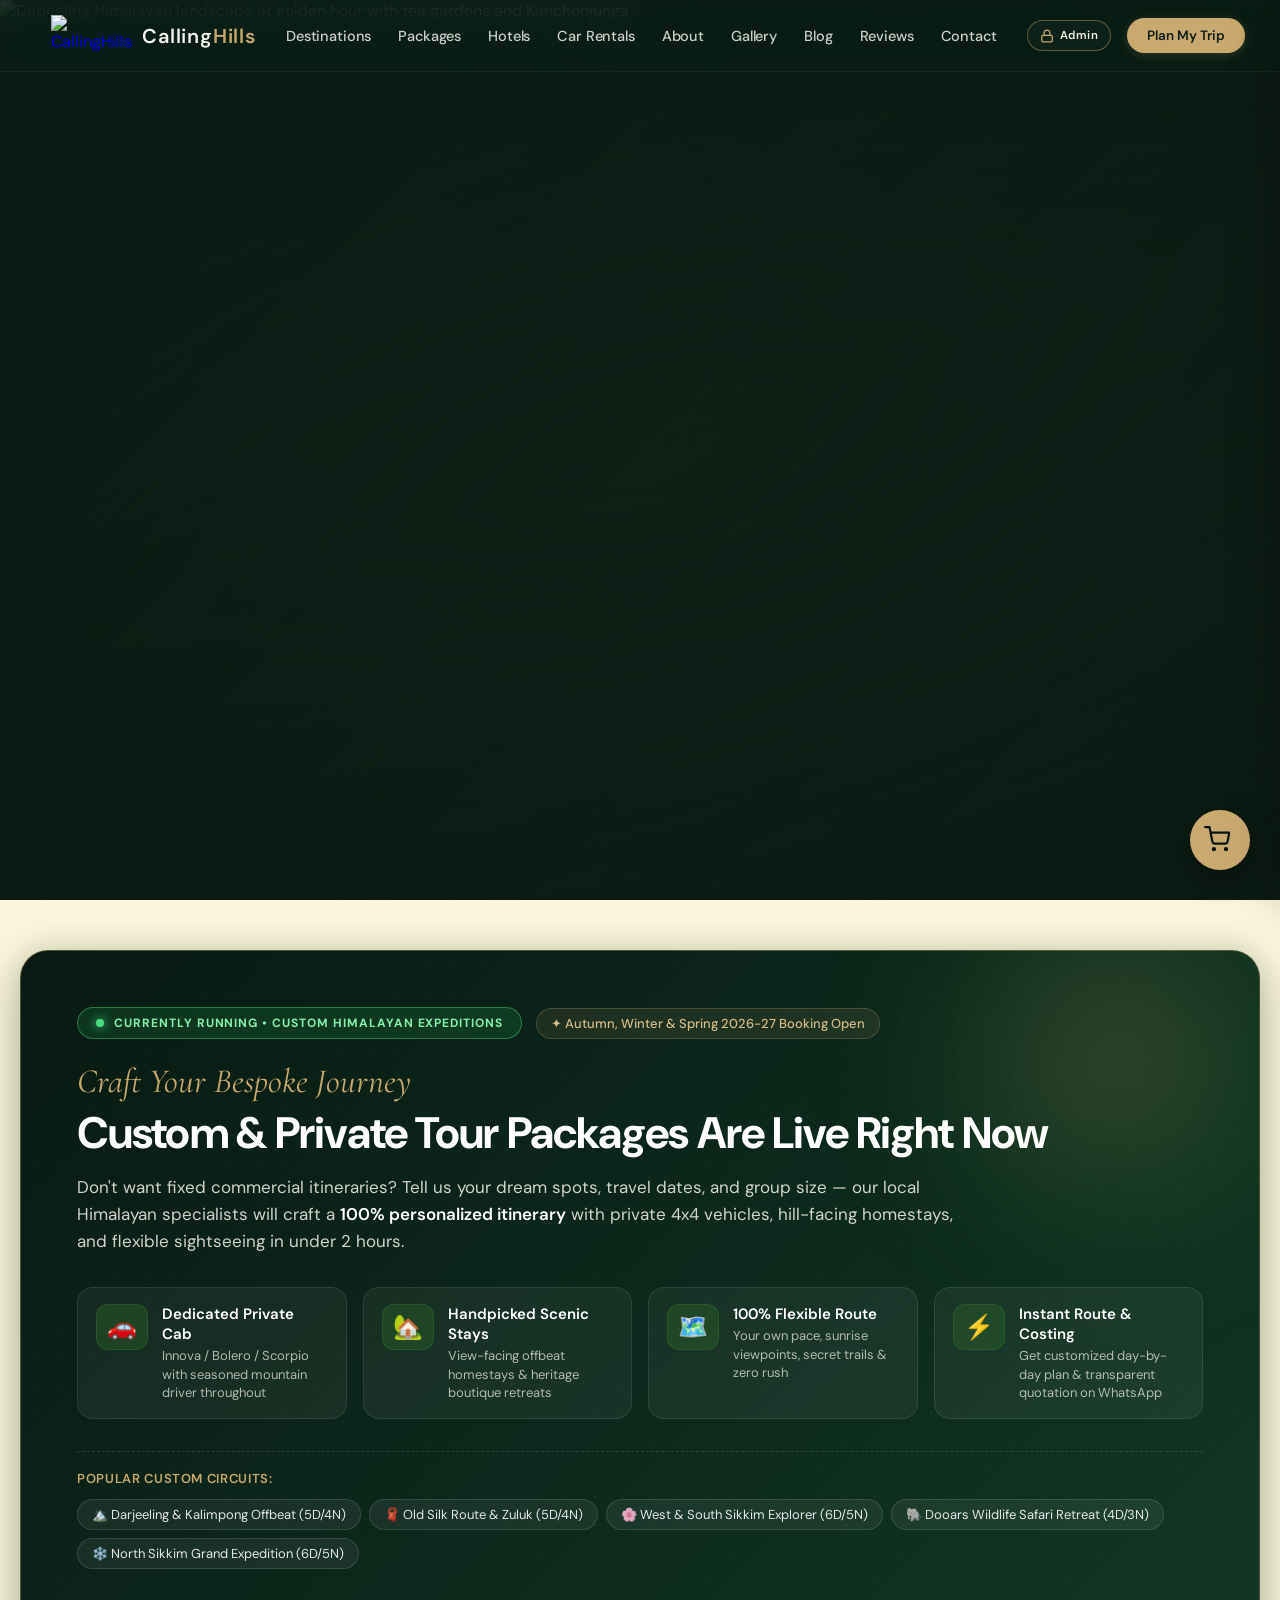
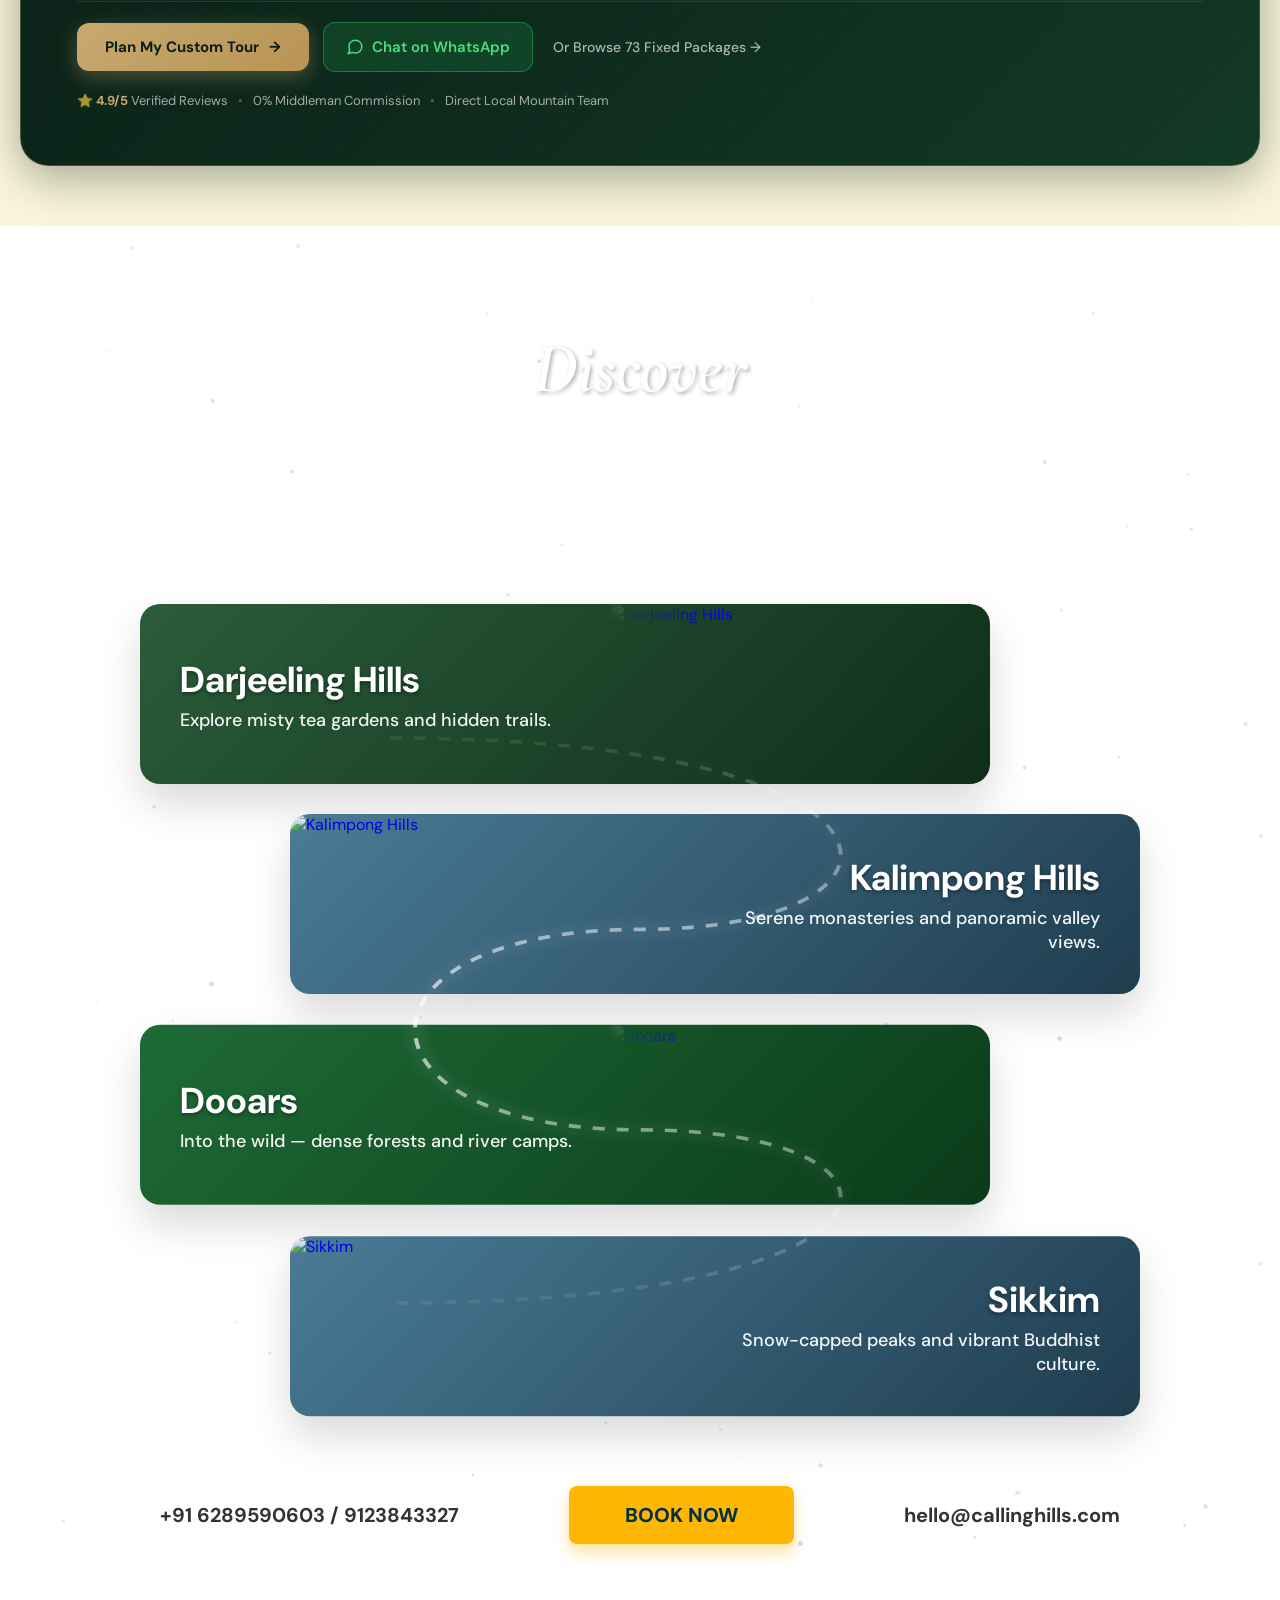
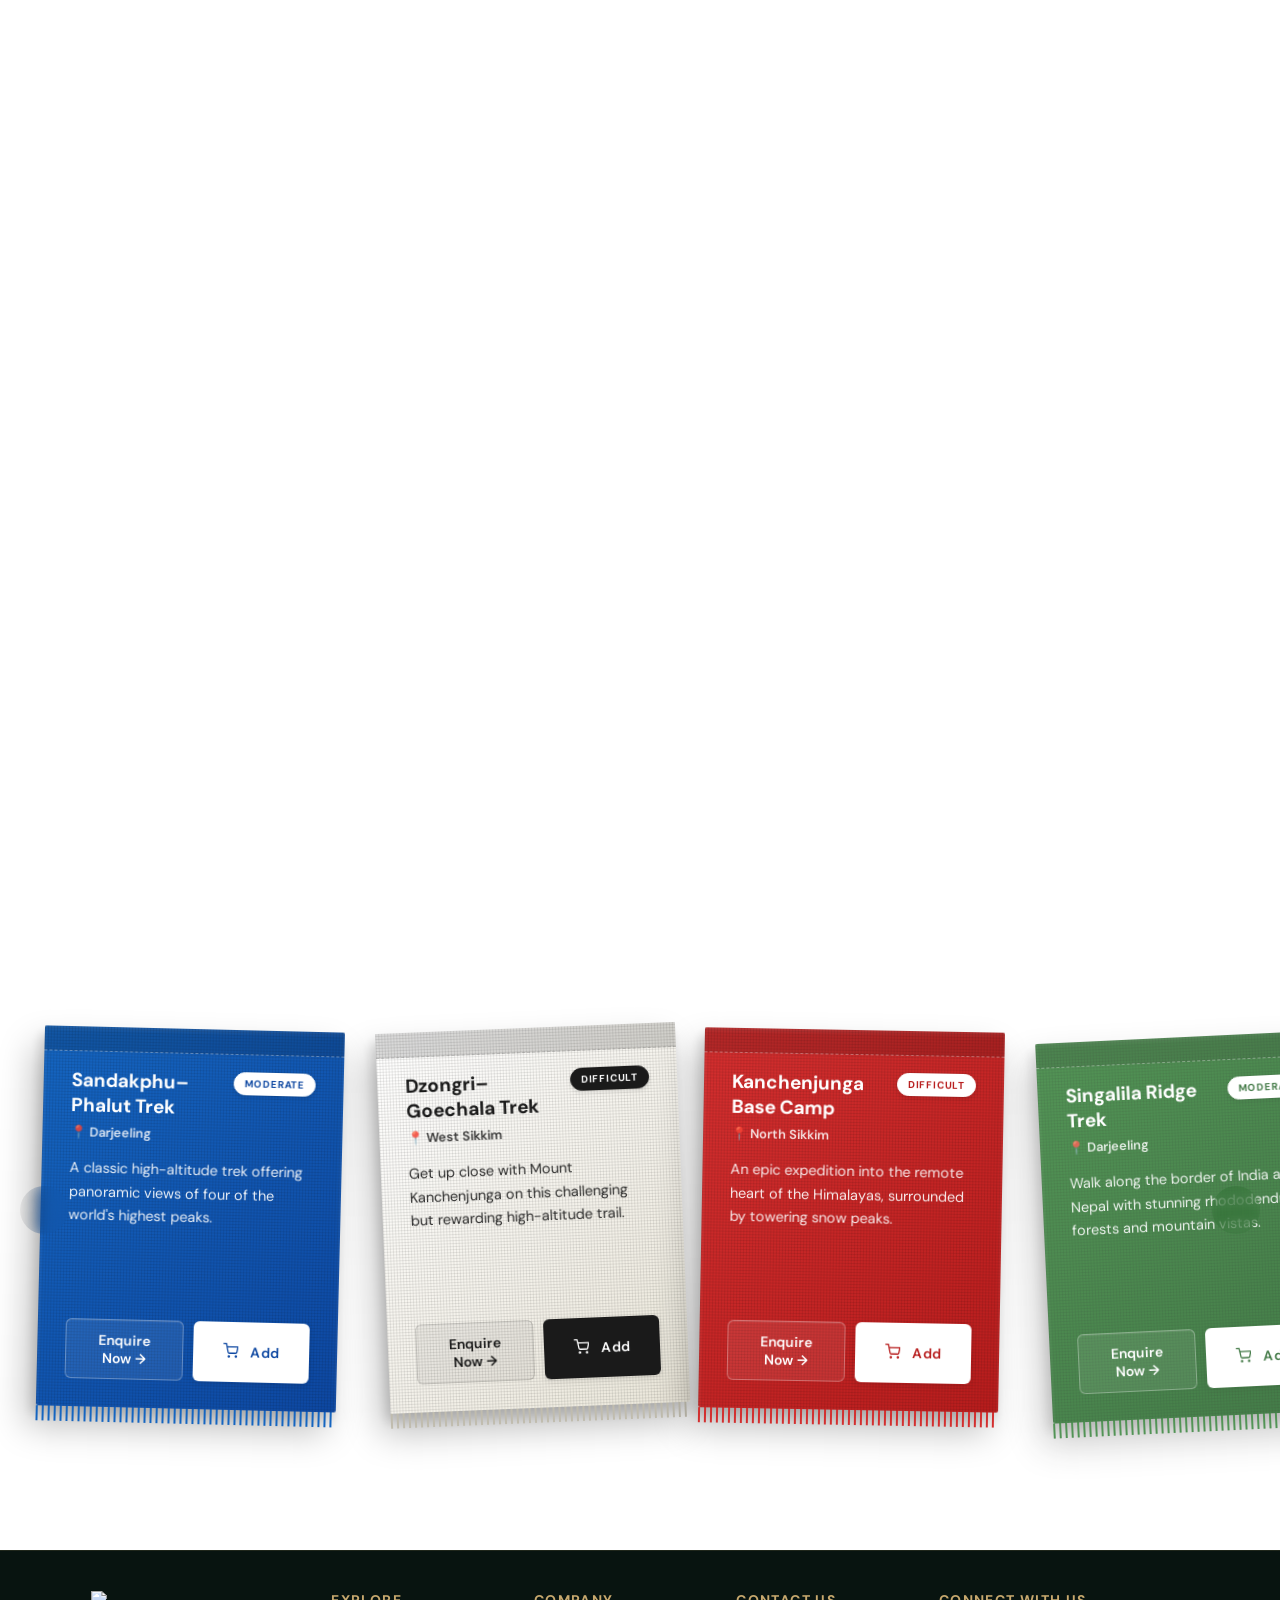
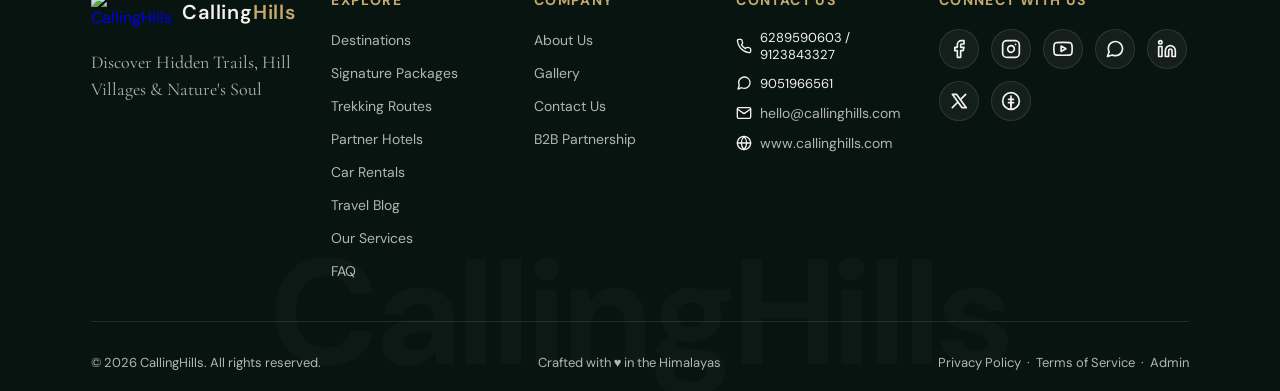
==== commit 09df31ba: "Add Admin Panel, WhatsApp enquiry integration, package share button fixes, and mobile refinements" ====
--- a/index.html
+++ b/index.html
@@ -360,6 +360,13 @@
         </ul>
 
         <div class="nav-right">
+            <a href="./admin-login.html" class="admin-login-link" title="Admin Portal" aria-label="Admin Portal">
+                <svg width="14" height="14" viewBox="0 0 24 24" fill="none" stroke="currentColor" stroke-width="2.2" stroke-linecap="round" stroke-linejoin="round">
+                    <rect x="3" y="11" width="18" height="11" rx="2" ry="2"></rect>
+                    <path d="M7 11V7a5 5 0 0 1 10 0v4"></path>
+                </svg>
+                <span class="admin-nav-text">Admin</span>
+            </a>
             <a href="./packages.html" class="nav-cta" id="nav-cta">Plan My Trip</a>
             <button class="nav-hamburger" id="nav-hamburger" aria-label="Toggle menu">
                 <span></span>
@@ -380,7 +387,8 @@
         <a href="./blog.html">Blog</a>
         <a href="./reviews.html">Reviews</a>
         <a href="./contact.html">Contact</a>
-        <a href="./packages.html" style="color: var(--ch-gold); margin-top: 16px;">Plan My Trip →</a>
+        <a href="./admin-login.html" style="color: var(--ch-gold); margin-top: 10px;">Admin Login &rarr;</a>
+        <a href="./packages.html" style="color: var(--ch-gold); margin-top: 6px;">Plan My Trip &rarr;</a>
     </div>
 
     <!-- ═══════════ HERO ═══════════ -->
@@ -1044,7 +1052,7 @@
             <div class="footer-bottom">
                 <div>&copy; 2026 CallingHills. All rights reserved.</div>
                 <div>Crafted with &hearts; in the Himalayas</div>
-                <div><a href="#">Privacy Policy</a> &nbsp;&middot;&nbsp; <a href="#">Terms of Service</a></div>
+                <div><a href="#">Privacy Policy</a> &nbsp;&middot;&nbsp; <a href="#">Terms of Service</a> &nbsp;&middot;&nbsp; <a href="./admin-login.html">Admin</a></div>
             </div>
         </div>
     </footer>
@@ -1107,7 +1115,8 @@
             }
         }
     </script>
-    </body>
+    <script type="module" src="./js/homeBannerFirebase.js"></script>
+</body>
 </html>
 
 
--- a/css/main.css
+++ b/css/main.css
@@ -1894,25 +1894,52 @@
                 grid-template-columns: 1fr;
             }
             .pkg-ctas {
-                display: flex;
-                flex-wrap: wrap;
-                gap: 8px;
+                display: flex !important;
+                flex-direction: row !important;
+                flex-wrap: wrap !important;
+                gap: 8px !important;
+                width: 100% !important;
+                box-sizing: border-box !important;
+                margin-top: auto !important;
             }
             .pkg-ctas .btn-primary {
-                flex: 1 1 100% !important;
+                flex: 0 0 100% !important;
                 width: 100% !important;
+                box-sizing: border-box !important;
+                padding: 13px 16px !important;
+                font-size: 14px !important;
+                border-radius: 8px !important;
+                text-align: center !important;
             }
             .pkg-ctas .btn-secondary {
                 flex: 1 1 calc(50% - 4px) !important;
                 width: calc(50% - 4px) !important;
-                padding: 12px 8px !important;
-                font-size: 13px !important;
+                max-width: calc(50% - 4px) !important;
+                min-width: 0 !important;
+                box-sizing: border-box !important;
+                padding: 11px 6px !important;
+                font-size: 12.5px !important;
+                border-radius: 8px !important;
+                display: inline-flex !important;
+                align-items: center !important;
+                justify-content: center !important;
+                gap: 5px !important;
+                white-space: nowrap !important;
             }
             .pkg-ctas .btn-share {
                 flex: 1 1 calc(50% - 4px) !important;
                 width: calc(50% - 4px) !important;
-                padding: 12px 8px !important;
-                font-size: 13px !important;
+                max-width: calc(50% - 4px) !important;
+                min-width: 0 !important;
+                box-sizing: border-box !important;
+                padding: 11px 6px !important;
+                font-size: 12.5px !important;
+                border-radius: 8px !important;
+                display: inline-flex !important;
+                align-items: center !important;
+                justify-content: center !important;
+                gap: 5px !important;
+                white-space: nowrap !important;
             }
         }
 
@@ -3507,8 +3534,7 @@
     .pkg-grid, 
     .trek-grid, 
     .hanging-grid, 
-    .gallery-grid,
-    .why-grid {
+    .gallery-grid {
         display: flex !important;
         flex-direction: row !important;
         flex-wrap: nowrap !important;
@@ -3529,8 +3555,7 @@
     .pkg-grid::-webkit-scrollbar,
     .trek-grid::-webkit-scrollbar,
     .hanging-grid::-webkit-scrollbar,
-    .gallery-grid::-webkit-scrollbar,
-    .why-grid::-webkit-scrollbar {
+    .gallery-grid::-webkit-scrollbar {
         display: none;
     }
     
@@ -3539,8 +3564,7 @@
     .pkg-card, 
     .trek-card, 
     .hanging-card, 
-    .gallery-item,
-    .why-item {
+    .gallery-item {
         flex: 0 0 85% !important;
         max-width: 340px !important;
         scroll-snap-align: center !important;
@@ -3904,119 +3928,398 @@
     color: rgba(244, 242, 238, 0.7) !important;
 }
 
-.pkg-card.featured-card .btn-secondary {
-    background: rgba(255, 255, 255, 0.06) !important;
-    color: var(--ch-mist) !important;
-    border: 1px solid rgba(255, 255, 255, 0.15) !important;
-}
-
-.pkg-card.featured-card .btn-secondary:hover {
+.pkg-card.featured-card .btn-secondary,
+.pkg-card.sandakphu-special-card .btn-secondary,
+.pkg-card.landrover-card .btn-secondary,
+.sandakphu-special-card .btn-secondary,
+.landrover-card .btn-secondary {
+    background: rgba(255, 255, 255, 0.08) !important;
+    color: #ffffff !important;
+    border: 1px solid rgba(255, 255, 255, 0.22) !important;
+}
+
+.pkg-card.featured-card .btn-secondary:hover,
+.pkg-card.sandakphu-special-card .btn-secondary:hover,
+.pkg-card.landrover-card .btn-secondary:hover,
+.sandakphu-special-card .btn-secondary:hover,
+.landrover-card .btn-secondary:hover {
     background: var(--ch-gold) !important;
     color: var(--ch-forest-deep) !important;
     border-color: var(--ch-gold) !important;
 }
 
+.pkg-card.featured-card .btn-secondary svg,
+.pkg-card.sandakphu-special-card .btn-secondary svg,
+.pkg-card.landrover-card .btn-secondary svg,
+.sandakphu-special-card .btn-secondary svg,
+.landrover-card .btn-secondary svg {
+    stroke: currentColor !important;
+}
+
+.pkg-card.featured-card .btn-share,
+.pkg-card.sandakphu-special-card .btn-share,
+.pkg-card.landrover-card .btn-share,
+.sandakphu-special-card .btn-share,
+.landrover-card .btn-share {
+    background: rgba(200, 169, 110, 0.15) !important;
+    color: #f3dfa2 !important;
+    border: 1px solid rgba(200, 169, 110, 0.45) !important;
+}
+
+.pkg-card.featured-card .btn-share:hover,
+.pkg-card.sandakphu-special-card .btn-share:hover,
+.pkg-card.landrover-card .btn-share:hover,
+.sandakphu-special-card .btn-share:hover,
+.landrover-card .btn-share:hover {
+    background: var(--ch-gold) !important;
+    color: var(--ch-forest-deep) !important;
+    border-color: var(--ch-gold) !important;
+    box-shadow: 0 4px 14px rgba(200, 169, 110, 0.4) !important;
+}
+
+.pkg-card.featured-card .btn-share svg,
+.pkg-card.sandakphu-special-card .btn-share svg,
+.pkg-card.landrover-card .btn-share svg,
+.sandakphu-special-card .btn-share svg,
+.landrover-card .btn-share svg {
+    stroke: currentColor !important;
+}
+
 
 /* ==========================================================================
-   TEAM PORTFOLIO SECTION
+   ABOUT STORY HIGHLIGHTS CARD
    ========================================================================== */
-.about-team {
-    margin-top: 32px;
-    background: linear-gradient(135deg, #0A1B13 0%, #040D09 100%) !important;
+.about-highlights-card {
+    margin-top: 24px;
+    background: #FFFFFF;
+    border: 1px solid rgba(48, 109, 41, 0.16);
+    border-radius: 16px;
+    padding: 26px 24px;
+    box-shadow: 0 10px 30px rgba(13, 83, 14, 0.06);
+}
+
+.highlight-head {
+    margin-bottom: 18px;
+    padding-bottom: 12px;
+    border-bottom: 1px solid rgba(48, 109, 41, 0.12);
+}
+
+.highlight-tag {
+    font-family: var(--font-heading);
+    font-size: 11px;
+    font-weight: 700;
+    letter-spacing: 0.15em;
+    color: var(--ch-green);
+    text-transform: uppercase;
+    display: block;
+    margin-bottom: 4px;
+}
+
+.highlight-head h4 {
+    font-family: var(--font-heading);
+    font-size: 18px;
+    font-weight: 600;
+    color: var(--ch-green-deep);
+    line-height: 1.35;
+}
+
+.highlight-list {
+    list-style: none;
+    padding: 0;
+    margin: 0;
+    display: flex;
+    flex-direction: column;
+    gap: 16px;
+}
+
+.highlight-list li {
+    display: flex;
+    align-items: flex-start;
+    gap: 14px;
+}
+
+.highlight-list .hl-icon {
+    width: 36px;
+    height: 36px;
+    border-radius: 10px;
+    background: rgba(48, 109, 41, 0.1);
+    color: var(--ch-green);
+    display: flex;
+    align-items: center;
+    justify-content: center;
+    flex-shrink: 0;
+    margin-top: 2px;
+}
+
+.highlight-list strong {
+    font-family: var(--font-heading);
+    font-size: 14px;
+    font-weight: 600;
+    color: var(--ch-green-deep);
+    display: block;
+    margin-bottom: 2px;
+}
+
+.highlight-list p {
+    font-family: var(--font-body);
+    font-size: 13px;
+    color: var(--ch-text-mid);
+    line-height: 1.45;
+    margin: 0;
+}
+
+/* ==========================================================================
+   DEDICATED FULL-WIDTH TEAM SECTION
+   ========================================================================== */
+.team-section {
+    position: relative;
+    background: linear-gradient(180deg, #07150E 0%, #030A06 100%);
+    padding: 100px 0 110px;
+    color: var(--ch-mist);
+    overflow: hidden;
+}
+
+.team-section::before {
+    content: '';
+    position: absolute;
+    top: 0; left: 0; right: 0; bottom: 0;
+    background-image: url('../topo-bg.png');
+    background-size: 450px;
+    background-repeat: repeat;
+    opacity: 0.12;
+    z-index: 0;
+    pointer-events: none;
+}
+
+.team-container {
+    position: relative;
+    z-index: 1;
+    max-width: 1240px;
+    margin: 0 auto;
+    padding: 0 clamp(20px, 4vw, 60px);
+}
+
+.team-section-subtitle {
+    font-family: var(--font-body);
+    font-size: 16px;
+    line-height: 1.65;
+    color: rgba(244, 242, 238, 0.78);
+    max-width: 720px;
+    margin: 0 auto 48px;
+    text-align: center;
+}
+
+/* Category Separator Header */
+.team-category-header {
+    display: flex;
+    align-items: center;
+    justify-content: center;
+    margin: 36px 0 28px;
+    position: relative;
+}
+
+.team-category-header::before,
+.team-category-header::after {
+    content: '';
+    flex: 1;
+    height: 1px;
+    background: linear-gradient(90deg, transparent, rgba(200, 169, 110, 0.35));
+}
+
+.team-category-header::after {
+    background: linear-gradient(90deg, rgba(200, 169, 110, 0.35), transparent);
+}
+
+.team-category-title {
+    font-family: var(--font-heading);
+    font-size: 13px;
+    font-weight: 700;
+    letter-spacing: 0.16em;
+    text-transform: uppercase;
+    color: var(--ch-gold);
+    padding: 6px 22px;
+    background: rgba(200, 169, 110, 0.12);
+    border: 1px solid rgba(200, 169, 110, 0.3);
+    border-radius: 100px;
+    backdrop-filter: blur(8px);
+}
+
+/* Founders Grid (2 columns on desktop) */
+.founders-grid {
+    display: grid;
+    grid-template-columns: repeat(2, 1fr);
+    gap: 32px;
+    margin-bottom: 24px;
+}
+
+.founder-card {
+    background: linear-gradient(145deg, rgba(14, 38, 26, 0.85) 0%, rgba(6, 17, 11, 0.95) 100%);
+    border: 1.5px solid rgba(200, 169, 110, 0.45);
+    border-radius: 20px;
+    padding: 32px;
+    display: flex;
+    gap: 24px;
+    align-items: center;
+    box-shadow: 0 16px 40px rgba(0, 0, 0, 0.4), 0 0 24px rgba(200, 169, 110, 0.12);
     backdrop-filter: blur(12px);
-    -webkit-backdrop-filter: blur(12px);
-    padding: 36px;
-    border-radius: 16px;
-    border: 2px solid var(--ch-gold) !important;
-    box-shadow: 0 0 28px rgba(200, 169, 110, 0.25), 0 16px 40px rgba(0, 0, 0, 0.45) !important;
-}
-
-.team-heading {
+    transition: transform 0.35s ease, box-shadow 0.35s ease, border-color 0.35s ease;
+}
+
+.founder-card:hover {
+    transform: translateY(-4px);
+    border-color: var(--ch-gold);
+    box-shadow: 0 20px 48px rgba(0, 0, 0, 0.5), 0 0 32px rgba(200, 169, 110, 0.25);
+}
+
+.founder-photo-wrap {
+    flex-shrink: 0;
+}
+
+.founder-photo {
+    width: 130px;
+    height: 130px;
+    border-radius: 18px;
+    object-fit: cover;
+    border: 2px solid var(--ch-gold);
+    box-shadow: 0 8px 24px rgba(0, 0, 0, 0.4);
+    display: block;
+    transition: transform 0.35s ease;
+}
+
+.founder-card:hover .founder-photo {
+    transform: scale(1.04);
+}
+
+.founder-info {
+    flex: 1;
+}
+
+.founder-badge {
+    display: inline-block;
+    font-family: var(--font-heading);
+    font-size: 11px;
+    font-weight: 700;
+    text-transform: uppercase;
+    letter-spacing: 0.08em;
+    color: var(--ch-gold-light);
+    background: rgba(200, 169, 110, 0.14);
+    border: 1px solid rgba(200, 169, 110, 0.3);
+    padding: 4px 12px;
+    border-radius: 100px;
+    margin-bottom: 8px;
+}
+
+.founder-name {
+    font-family: var(--font-heading);
+    font-size: 22px;
+    font-weight: 700;
+    color: #FFFFFF;
+    margin-bottom: 8px;
+    letter-spacing: 0.02em;
+}
+
+.founder-bio {
+    font-family: var(--font-body);
+    font-size: 13.5px;
+    line-height: 1.6;
+    color: rgba(244, 242, 238, 0.85);
+    margin-bottom: 12px;
+}
+
+.founder-tags {
+    display: flex;
+    flex-wrap: wrap;
+    gap: 8px;
+}
+
+.founder-tags span {
+    font-family: var(--font-body);
+    font-size: 11px;
+    font-weight: 500;
+    color: rgba(244, 242, 238, 0.65);
+    background: rgba(255, 255, 255, 0.05);
+    border: 1px solid rgba(255, 255, 255, 0.08);
+    padding: 3px 10px;
+    border-radius: 6px;
+}
+
+/* Core Team Members Grid (3 columns on desktop) */
+.team-members-grid {
+    display: grid;
+    grid-template-columns: repeat(3, 1fr);
+    gap: 24px;
+}
+
+.member-card {
+    background: linear-gradient(145deg, rgba(12, 30, 20, 0.75) 0%, rgba(5, 14, 9, 0.9) 100%);
+    border: 1px solid rgba(200, 169, 110, 0.22);
+    border-radius: 18px;
+    padding: 24px;
+    display: flex;
+    gap: 18px;
+    align-items: flex-start;
+    box-shadow: 0 10px 28px rgba(0, 0, 0, 0.35);
+    backdrop-filter: blur(10px);
+    transition: transform 0.3s ease, border-color 0.3s ease, box-shadow 0.3s ease;
+}
+
+.member-card:hover {
+    transform: translateY(-3px);
+    border-color: rgba(200, 169, 110, 0.55);
+    box-shadow: 0 16px 36px rgba(0, 0, 0, 0.45), 0 0 20px rgba(200, 169, 110, 0.15);
+}
+
+.member-photo-wrap {
+    flex-shrink: 0;
+}
+
+.member-photo {
+    width: 90px;
+    height: 90px;
+    border-radius: 14px;
+    object-fit: cover;
+    border: 2px solid var(--ch-gold);
+    box-shadow: 0 6px 16px rgba(0, 0, 0, 0.35);
+    display: block;
+    transition: transform 0.3s ease, border-color 0.3s ease;
+}
+
+.member-card:hover .member-photo {
+    transform: scale(1.05);
+    border-color: var(--ch-gold-light);
+}
+
+.member-info {
+    flex: 1;
+    min-width: 0;
+}
+
+.member-role {
+    display: block;
+    font-family: var(--font-heading);
+    font-size: 11px;
+    font-weight: 700;
+    text-transform: uppercase;
+    letter-spacing: 0.07em;
+    color: var(--ch-gold);
+    margin-bottom: 4px;
+    line-height: 1.35;
+}
+
+.member-name {
     font-family: var(--font-heading);
     font-size: 18px;
     font-weight: 700;
-    color: var(--ch-gold) !important;
-    margin-bottom: 28px;
-    text-transform: uppercase;
-    letter-spacing: 0.05em;
-    border-bottom: 2px solid var(--ch-gold);
-    padding-bottom: 6px;
-    display: inline-block;
-}
-
-.team-list {
-    display: flex;
-    flex-direction: column;
-    gap: 32px;
-}
-
-.team-card {
-    display: flex;
-    gap: 24px;
-    align-items: flex-start;
-    transition: transform 0.3s ease;
-}
-
-.team-card:hover {
-    transform: translateX(4px);
-}
-
-.team-pic {
-    width: 120px;
-    height: 120px;
-    border-radius: 16px;
-    object-fit: cover;
-    border: 2.5px solid var(--ch-gold);
-    box-shadow: 0 6px 16px rgba(0, 0, 0, 0.3);
-    flex-shrink: 0;
-    transition: all 0.3s ease;
-}
-
-.team-card:hover .team-pic {
-    border-color: var(--ch-gold-light);
-    transform: scale(1.05);
-}
-
-.team-info {
-    display: flex;
-    flex-direction: column;
-}
-
-.team-name {
-    font-family: var(--font-heading);
-    font-size: 18px;
-    font-weight: 700;
-    color: var(--ch-gold-light) !important;
-    margin-bottom: 4px;
-}
-
-.team-role {
+    color: #FFFFFF;
+    margin-bottom: 6px;
+}
+
+.member-bio {
     font-family: var(--font-body);
-    font-size: 12px;
-    font-weight: 700;
-    color: var(--ch-gold) !important;
-    text-transform: uppercase;
-    letter-spacing: 0.05em;
-    margin-bottom: 8px;
-}
-
-.team-bio {
-    font-family: var(--font-body);
-    font-size: 14px;
-    line-height: 1.6;
-    color: rgba(244, 242, 238, 0.85) !important;
-}
-
-@media (max-width: 600px) {
-    .team-card {
-        flex-direction: column;
-        gap: 16px;
-        text-align: left;
-    }
-    .team-pic {
-        width: 90px;
-        height: 90px;
-    }
+    font-size: 13px;
+    line-height: 1.55;
+    color: rgba(244, 242, 238, 0.8);
+    margin: 0;
 }
 
 
@@ -4052,16 +4355,86 @@
         grid-template-columns: 1fr !important;
         display: grid !important;
         overflow-x: visible !important;
+        overflow-y: visible !important;
+        overflow: visible !important;
         margin-left: 0 !important;
         margin-right: 0 !important;
         padding-left: 0 !important;
         padding-right: 0 !important;
+        flex-wrap: wrap !important;
+        gap: 24px !important;
     }
     
     .packages-section .pkg-card {
         flex: none !important;
         max-width: 100% !important;
         width: 100% !important;
+        overflow: visible !important;
+    }
+    
+    /* Ensure CTA buttons are always visible on packages page mobile */
+    .packages-section .pkg-ctas {
+        display: flex !important;
+        flex-direction: row !important;
+        flex-wrap: wrap !important;
+        gap: 8px !important;
+        width: 100% !important;
+        box-sizing: border-box !important;
+        visibility: visible !important;
+        opacity: 1 !important;
+        overflow: visible !important;
+        margin-top: 16px !important;
+    }
+    
+    .packages-section .pkg-ctas .btn-primary {
+        flex: 0 0 100% !important;
+        width: 100% !important;
+        display: flex !important;
+        align-items: center !important;
+        justify-content: center !important;
+        box-sizing: border-box !important;
+        padding: 14px 16px !important;
+        font-size: 14px !important;
+        border-radius: 8px !important;
+        text-align: center !important;
+    }
+    
+    .packages-section .pkg-ctas .btn-secondary {
+        flex: 1 1 calc(50% - 4px) !important;
+        width: calc(50% - 4px) !important;
+        max-width: calc(50% - 4px) !important;
+        min-width: 0 !important;
+        box-sizing: border-box !important;
+        padding: 11px 8px !important;
+        font-size: 12.5px !important;
+        border-radius: 8px !important;
+        display: inline-flex !important;
+        align-items: center !important;
+        justify-content: center !important;
+        gap: 5px !important;
+        white-space: nowrap !important;
+        visibility: visible !important;
+        opacity: 1 !important;
+        overflow: visible !important;
+    }
+    
+    .packages-section .pkg-ctas .btn-share {
+        flex: 1 1 calc(50% - 4px) !important;
+        width: calc(50% - 4px) !important;
+        max-width: calc(50% - 4px) !important;
+        min-width: 0 !important;
+        box-sizing: border-box !important;
+        padding: 11px 8px !important;
+        font-size: 12.5px !important;
+        border-radius: 8px !important;
+        display: inline-flex !important;
+        align-items: center !important;
+        justify-content: center !important;
+        gap: 5px !important;
+        white-space: nowrap !important;
+        visibility: visible !important;
+        opacity: 1 !important;
+        overflow: visible !important;
     }
     
     /* Gallery: 2-column grid on mobile */
@@ -4326,63 +4699,252 @@
     }
 }
 
-/* --- About Page Team Cards Mobile --- */
+/* --- About Page & Team Section Mobile Responsiveness --- */
+@media (max-width: 1024px) {
+    .team-members-grid {
+        grid-template-columns: repeat(2, 1fr) !important;
+        gap: 20px !important;
+    }
+}
+
 @media (max-width: 768px) {
-    .about-team {
-        padding: 24px 16px !important;
-    }
-
-    .team-card {
+    /* About section padding */
+    .about-section {
+        padding: 50px 0 45px !important;
+    }
+
+    /* About grid on mobile: image at top, story in middle, ethos card after story */
+    .about-grid {
+        display: flex !important;
         flex-direction: column !important;
+        gap: 20px !important;
+    }
+
+    .about-right-col {
+        display: contents !important;
+    }
+
+    .about-image {
+        order: 1 !important;
+        max-height: 250px !important;
+        border-radius: 14px !important;
+        width: 100% !important;
+    }
+
+    .about-image-badge {
+        bottom: 12px !important;
+        left: 12px !important;
+        padding: 8px 14px !important;
+        border-radius: 10px !important;
+        max-width: calc(100% - 24px) !important;
+    }
+
+    .about-image-badge span {
+        font-size: 11px !important;
+        letter-spacing: 0.04em !important;
+    }
+
+    .about-text {
+        order: 2 !important;
+        width: 100% !important;
+    }
+
+    .about-highlights-card {
+        order: 3 !important;
+        margin-top: 10px !important;
+        padding: 20px 16px !important;
+        border-radius: 14px !important;
+        width: 100% !important;
+    }
+
+    .highlight-head h4 {
+        font-size: 16px !important;
+    }
+
+    /* About text spacing */
+    .about-text h3 {
+        margin-top: 22px !important;
+        font-size: 18px !important;
+    }
+
+    .about-text p {
+        font-size: 14px !important;
+        line-height: 1.65 !important;
+    }
+
+    /* Force Why Choose Us items to stack vertically on mobile */
+    .about-section .why-grid {
+        display: flex !important;
+        flex-direction: column !important;
+        flex-wrap: nowrap !important;
+        overflow: visible !important;
+        margin: 20px 0 24px !important;
+        padding: 0 !important;
         gap: 12px !important;
+    }
+
+    .about-section .why-item {
+        flex: 0 0 auto !important;
+        max-width: 100% !important;
+        width: 100% !important;
+        display: flex !important;
+        align-items: center !important;
+        gap: 14px !important;
+        padding: 14px 16px !important;
+        background: rgba(48, 109, 41, 0.06) !important;
+        border-radius: 12px !important;
+        border: 1px solid rgba(48, 109, 41, 0.14) !important;
+    }
+
+    .about-section .why-item-num {
+        width: 32px !important;
+        height: 32px !important;
+        border-radius: 50% !important;
+        background: var(--ch-green) !important;
+        color: #fff !important;
+        display: flex !important;
+        align-items: center !important;
+        justify-content: center !important;
+        font-weight: 700 !important;
+        font-size: 13px !important;
+        flex-shrink: 0 !important;
+    }
+
+    .about-section .why-item-text {
+        font-size: 14px !important;
+        line-height: 1.45 !important;
+        color: var(--ch-text-dark) !important;
+    }
+
+    .core-values {
+        gap: 8px !important;
+        margin: 20px 0 !important;
+    }
+
+    .value-pill {
+        padding: 7px 14px !important;
+        font-size: 12px !important;
+    }
+
+    .speciality-quote {
+        font-size: 16px !important;
+        padding: 16px 0 !important;
+        margin-top: 24px !important;
+    }
+
+    /* Team Section Mobile */
+    .team-section {
+        padding: 60px 0 70px !important;
+    }
+
+    .team-container {
+        padding: 0 16px !important;
+    }
+
+    .team-section-subtitle {
+        font-size: 14px !important;
+        margin-bottom: 32px !important;
+        padding: 0 4px !important;
+    }
+
+    .team-category-header {
+        margin: 28px 0 20px !important;
+    }
+
+    .team-category-title {
+        font-size: 11.5px !important;
+        padding: 5px 16px !important;
+        letter-spacing: 0.12em !important;
+    }
+
+    .founders-grid {
+        grid-template-columns: 1fr !important;
+        gap: 18px !important;
+    }
+
+    .founder-card {
+        flex-direction: column !important;
         align-items: center !important;
         text-align: center !important;
-    }
-
-    .team-pic {
-        width: 100px !important;
-        height: 100px !important;
-    }
-
-    .team-info {
-        align-items: center !important;
-    }
-
-    .team-name {
+        padding: 24px 18px !important;
+        gap: 16px !important;
+        border-radius: 16px !important;
+    }
+
+    .founder-photo {
+        width: 110px !important;
+        height: 110px !important;
+        border-radius: 16px !important;
+    }
+
+    .founder-name {
+        font-size: 20px !important;
+    }
+
+    .founder-bio {
+        font-size: 13.5px !important;
+        text-align: center !important;
+        line-height: 1.6 !important;
+    }
+
+    .founder-tags {
+        justify-content: center !important;
+    }
+
+    /* Team Members Grid: clean responsive stack */
+    .team-members-grid {
+        grid-template-columns: 1fr !important;
+        gap: 14px !important;
+    }
+
+    .member-card {
+        padding: 18px 16px !important;
+        gap: 16px !important;
+        align-items: flex-start !important;
+        border-radius: 16px !important;
+    }
+
+    .member-photo {
+        width: 82px !important;
+        height: 82px !important;
+        border-radius: 12px !important;
+    }
+
+    .member-name {
         font-size: 16px !important;
-    }
-
-    .team-bio {
-        font-size: 13px !important;
-        text-align: center !important;
-    }
-
-    /* About section padding */
-    .about-section {
-        padding: 50px 0 !important;
-    }
-
-    /* About grid: image on top */
-    .about-grid {
-        grid-template-columns: 1fr !important;
-        gap: 24px !important;
-    }
-
-    .about-right-col {
-        order: -1 !important;
-    }
-
-    .about-image {
-        max-height: 300px !important;
-    }
-
-    /* About text spacing */
-    .about-text h3 {
-        margin-top: 20px !important;
-    }
-
-    .speciality-quote {
-        font-size: 16px !important;
+        margin-bottom: 3px !important;
+    }
+
+    .member-role {
+        font-size: 11px !important;
+        margin-bottom: 5px !important;
+    }
+
+    .member-bio {
+        font-size: 12.5px !important;
+        line-height: 1.5 !important;
+    }
+}
+
+@media (max-width: 480px) {
+    .member-card {
+        padding: 16px 14px !important;
+        gap: 14px !important;
+    }
+
+    .member-photo {
+        width: 74px !important;
+        height: 74px !important;
+        border-radius: 10px !important;
+    }
+
+    .member-name {
+        font-size: 15.5px !important;
+    }
+
+    .member-bio {
+        font-size: 12px !important;
+        line-height: 1.45 !important;
     }
 }
 
@@ -4507,12 +5069,50 @@
     }
 
     .pkg-ctas {
-        flex-direction: column !important;
+        display: flex !important;
+        flex-direction: row !important;
+        flex-wrap: wrap !important;
         gap: 8px !important;
-    }
-
-    .pkg-ctas button {
         width: 100% !important;
+        box-sizing: border-box !important;
+    }
+
+    .pkg-ctas .btn-primary {
+        flex: 0 0 100% !important;
+        width: 100% !important;
+        box-sizing: border-box !important;
+        padding: 13px 16px !important;
+        font-size: 14px !important;
+    }
+
+    .pkg-ctas .btn-secondary {
+        flex: 1 1 calc(50% - 4px) !important;
+        width: calc(50% - 4px) !important;
+        max-width: calc(50% - 4px) !important;
+        min-width: 0 !important;
+        box-sizing: border-box !important;
+        padding: 11px 6px !important;
+        font-size: 12.5px !important;
+        display: inline-flex !important;
+        align-items: center !important;
+        justify-content: center !important;
+        gap: 5px !important;
+        white-space: nowrap !important;
+    }
+
+    .pkg-ctas .btn-share {
+        flex: 1 1 calc(50% - 4px) !important;
+        width: calc(50% - 4px) !important;
+        max-width: calc(50% - 4px) !important;
+        min-width: 0 !important;
+        box-sizing: border-box !important;
+        padding: 11px 6px !important;
+        font-size: 12.5px !important;
+        display: inline-flex !important;
+        align-items: center !important;
+        justify-content: center !important;
+        gap: 5px !important;
+        white-space: nowrap !important;
     }
 
     .accordion-btn {
@@ -5503,3 +6103,58 @@
         padding: 20px;
     }
 }
+
+/* Admin login logo button - simple, compact & short */
+.admin-login-link {
+    display: inline-flex;
+    align-items: center;
+    justify-content: center;
+    gap: 6px;
+    padding: 7px 12px;
+    border: 1px solid rgba(200, 164, 93, 0.45);
+    border-radius: 20px;
+    color: #f5f0df;
+    background: rgba(23, 45, 37, 0.35);
+    backdrop-filter: blur(8px);
+    text-decoration: none;
+    font-size: 11.5px;
+    font-weight: 600;
+    letter-spacing: 0.5px;
+    white-space: nowrap;
+    transition: all 0.25s ease;
+}
+
+.admin-login-link svg {
+    color: var(--ch-gold, #c8a45d);
+    stroke: var(--ch-gold, #c8a45d);
+    flex-shrink: 0;
+    transition: transform 0.25s ease;
+}
+
+.admin-login-link:hover {
+    background: #c8a45d;
+    color: #172d25;
+    border-color: #c8a45d;
+    box-shadow: 0 4px 12px rgba(200, 164, 93, 0.25);
+    transform: translateY(-1px);
+}
+
+.admin-login-link:hover svg {
+    color: #172d25;
+    stroke: #172d25;
+    transform: scale(1.1);
+}
+
+@media (max-width: 600px) {
+    .admin-login-link {
+        padding: 7px 8px;
+        border-radius: 50%;
+        width: 32px;
+        height: 32px;
+        box-sizing: border-box;
+    }
+    .admin-login-link .admin-nav-text {
+        display: none;
+    }
+}
+
